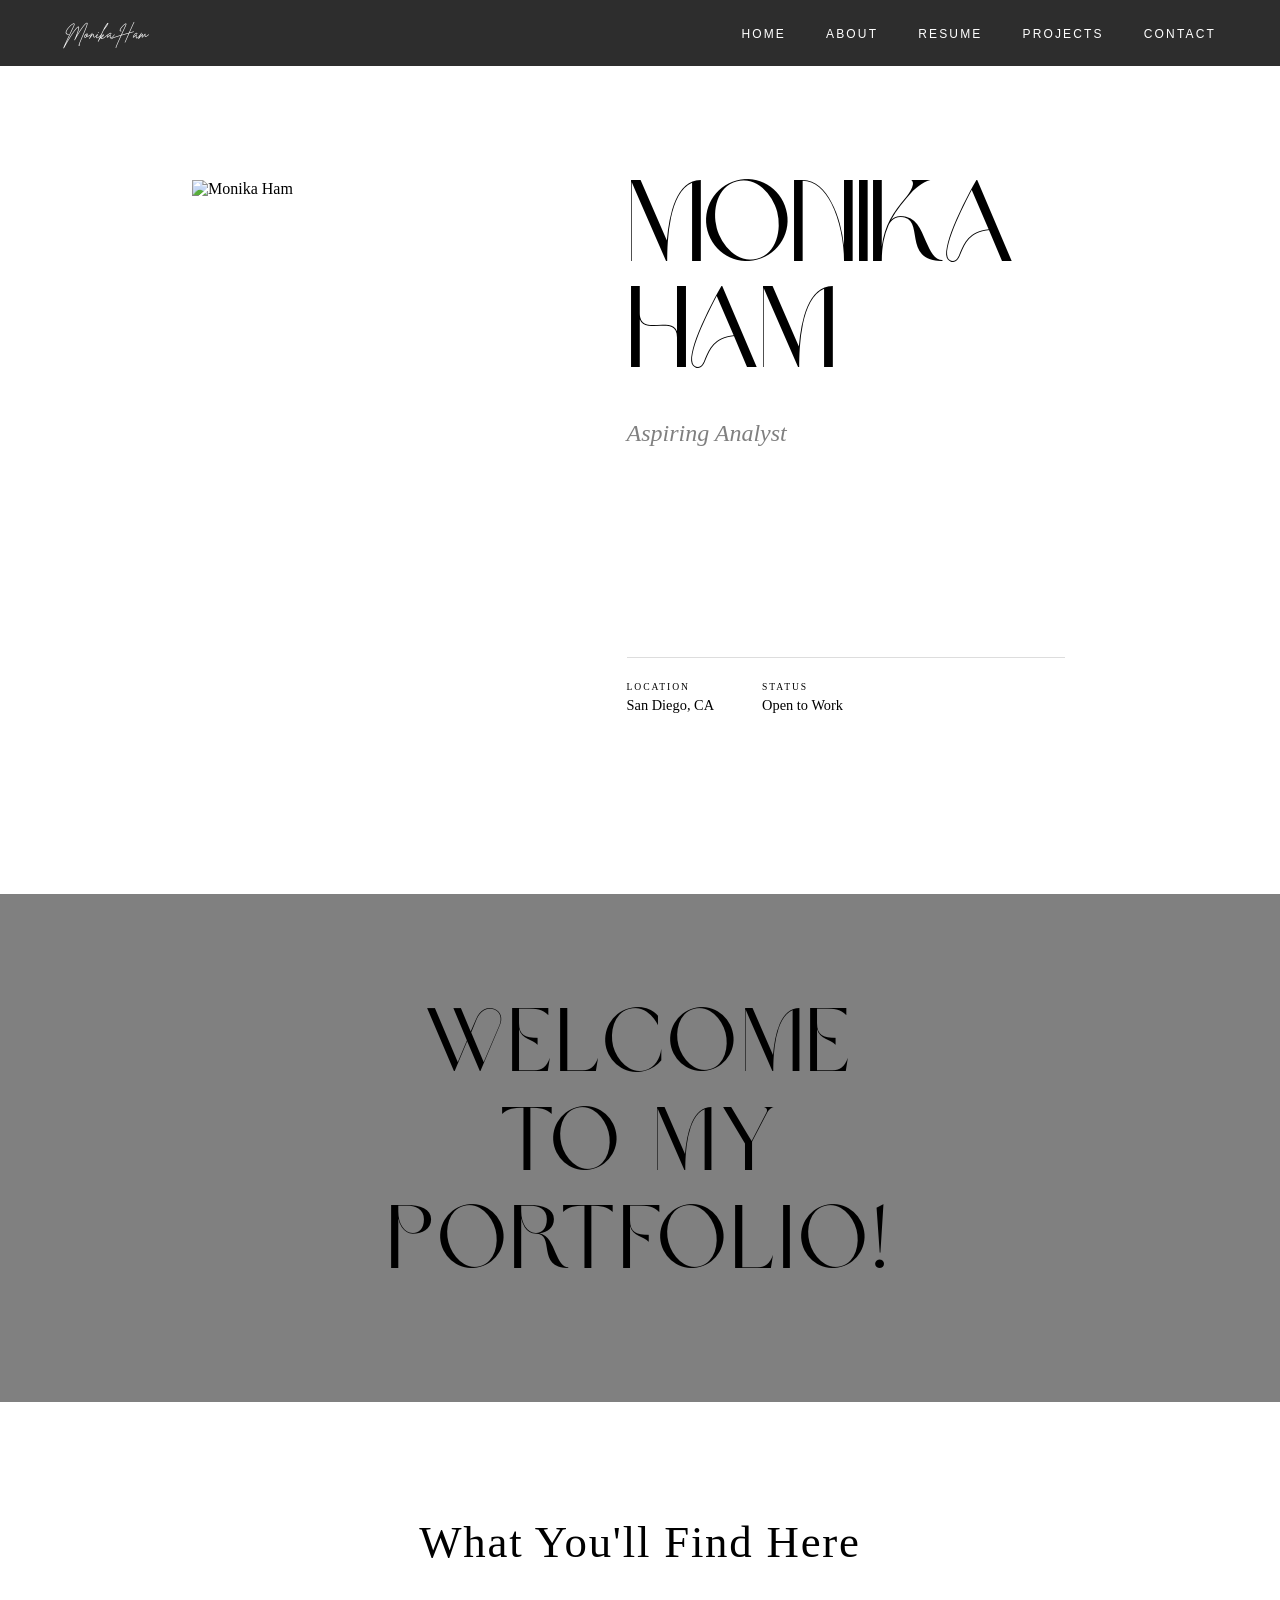
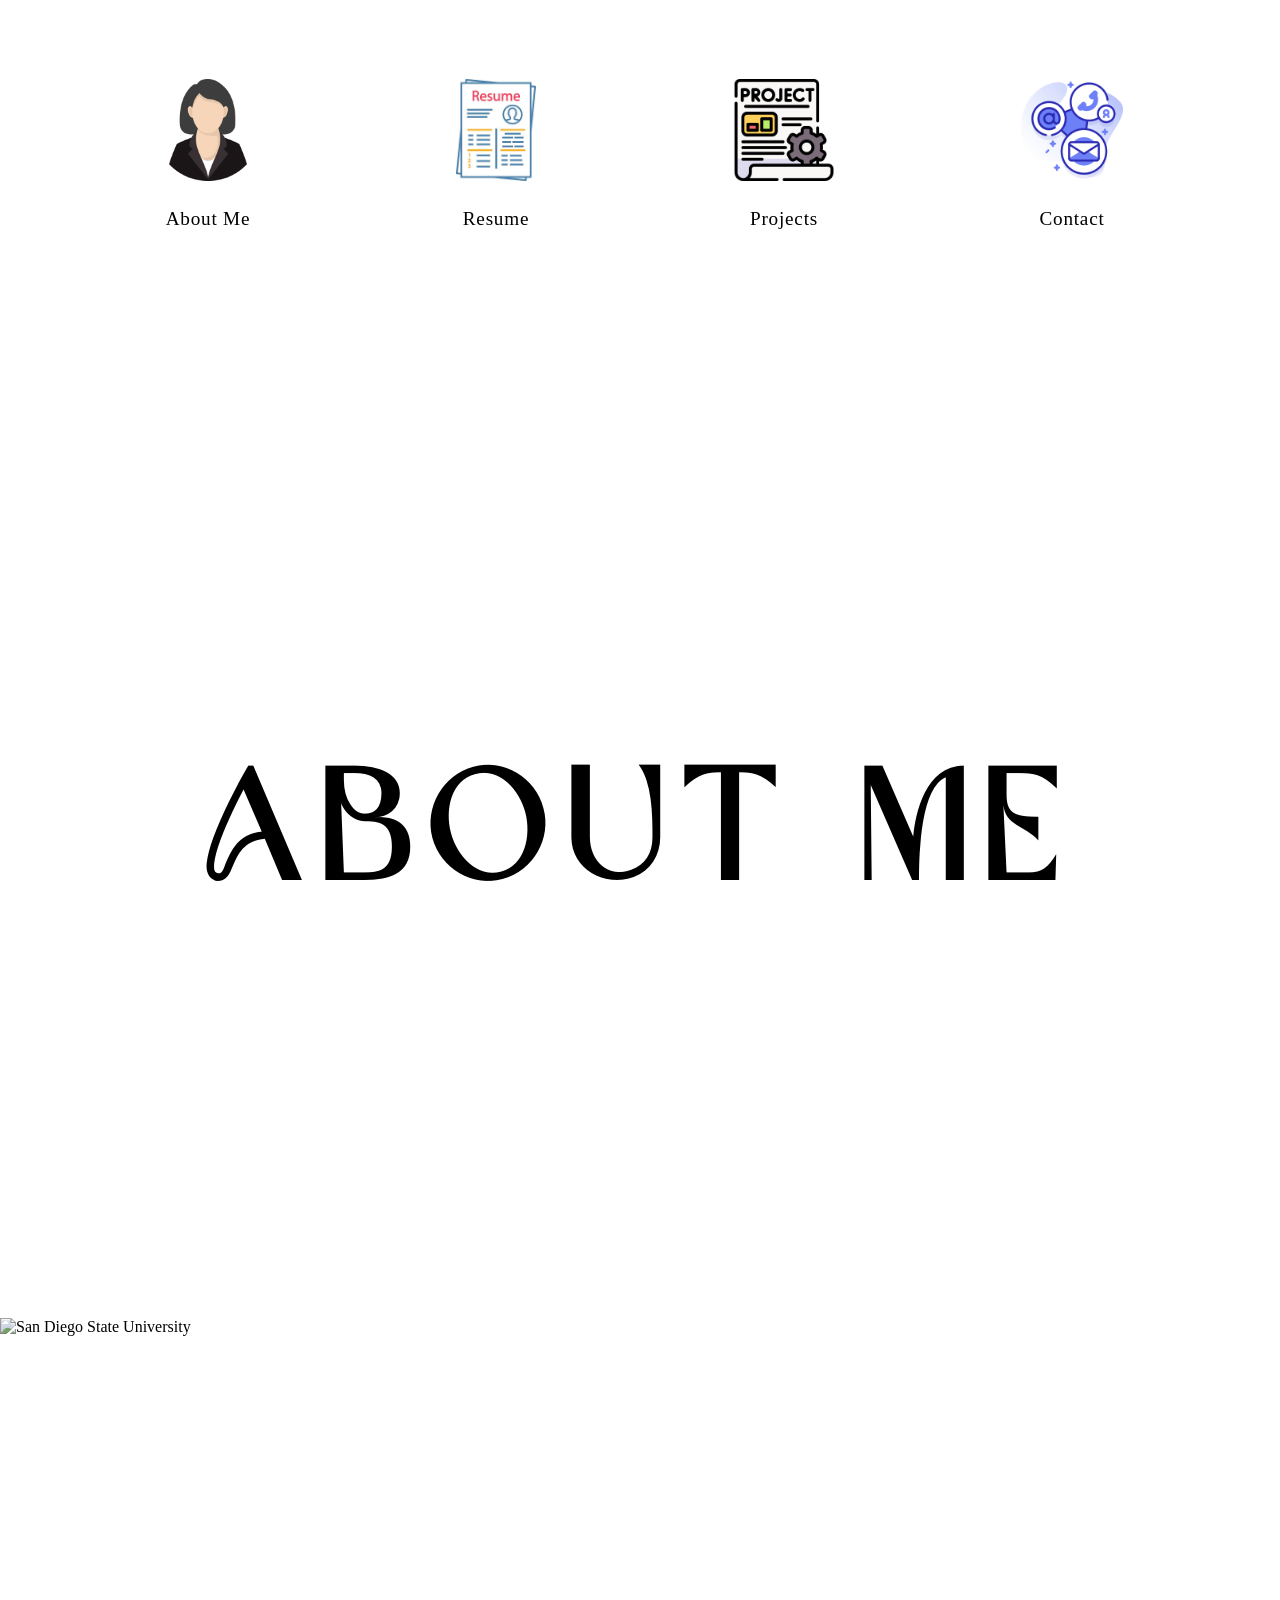
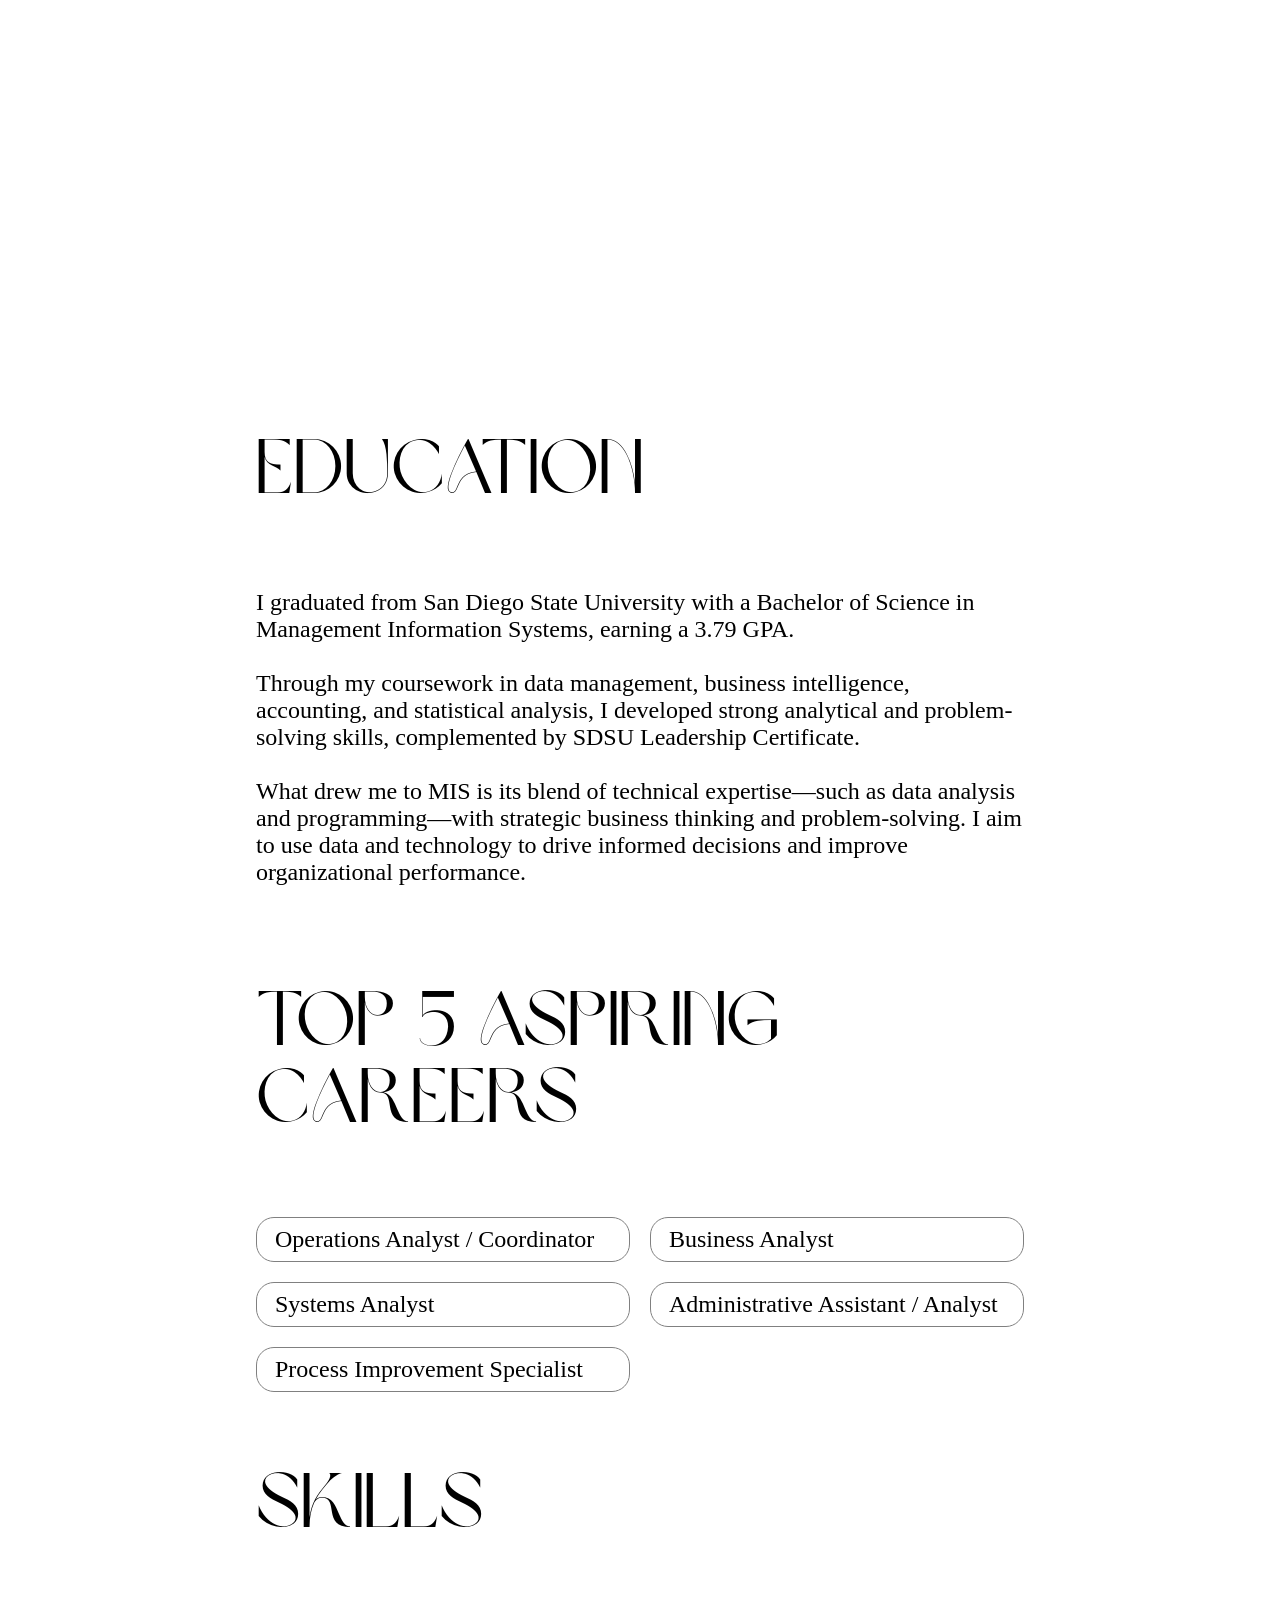
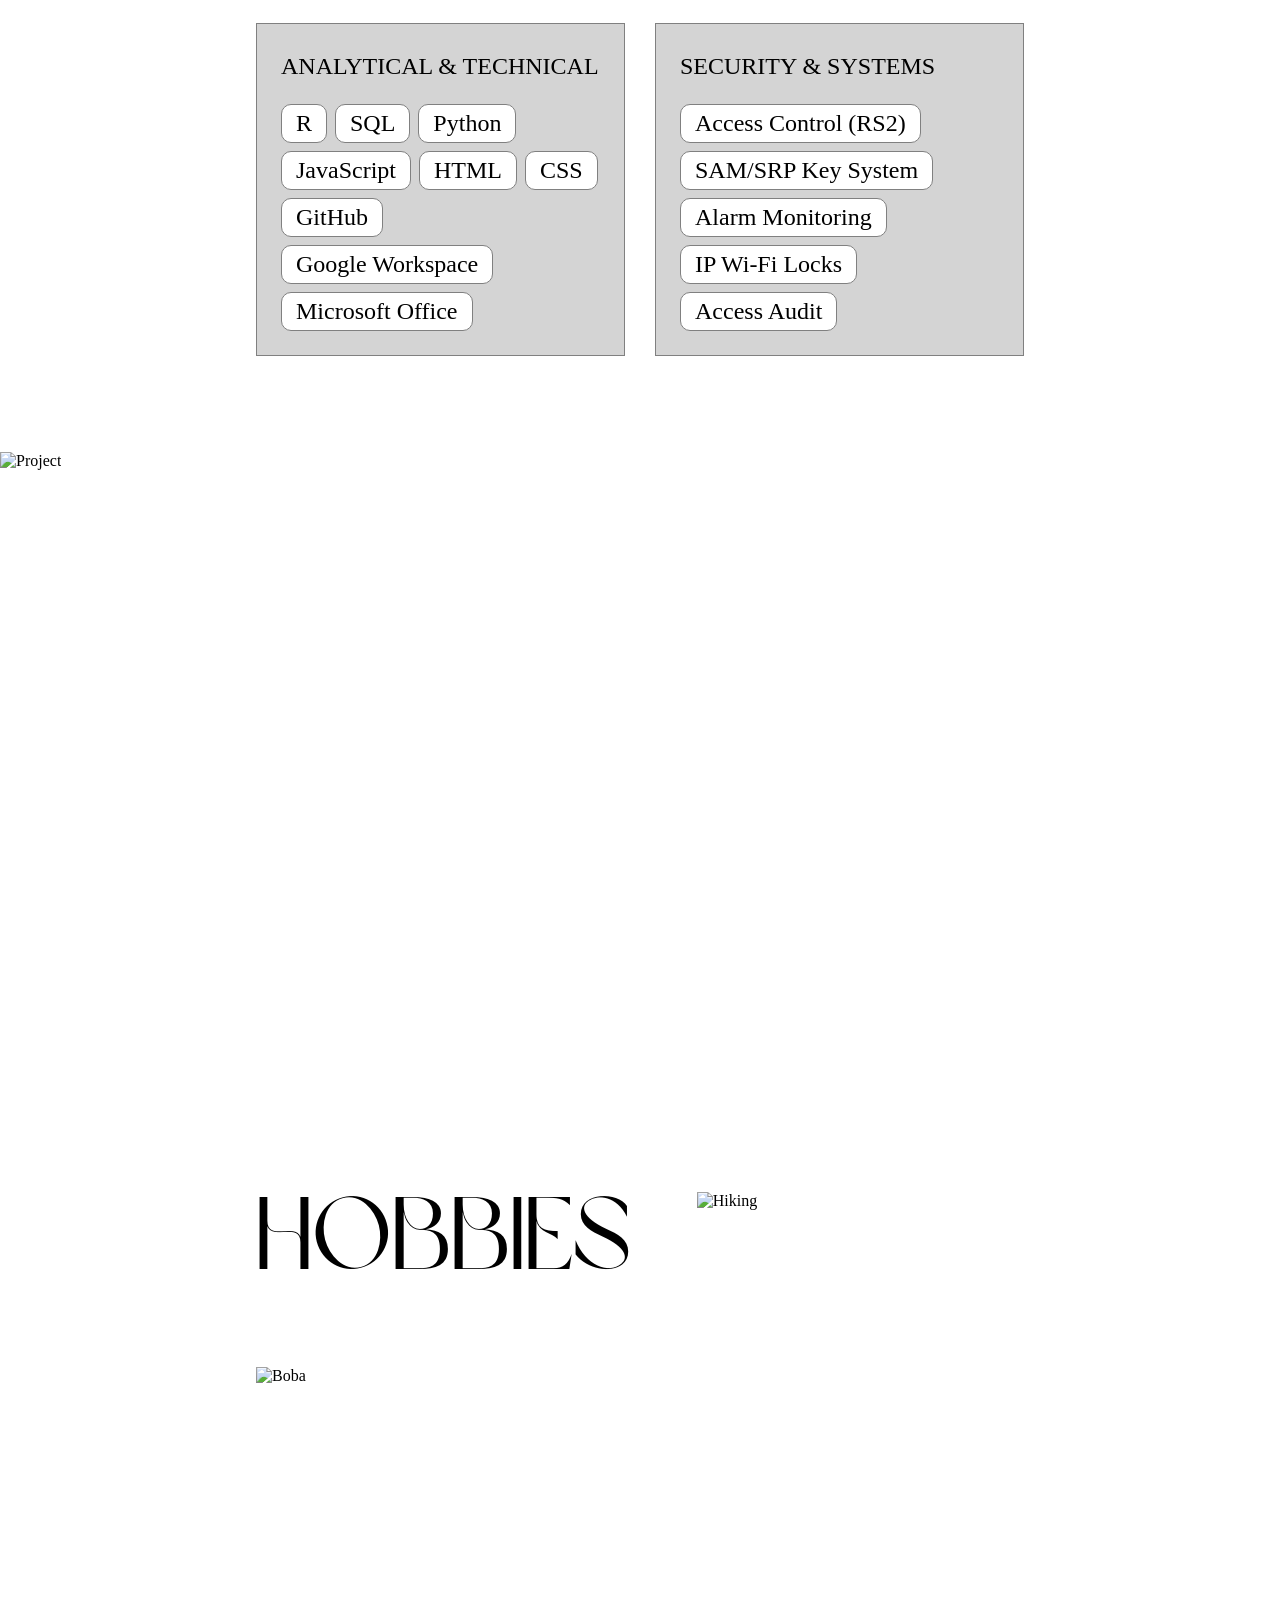
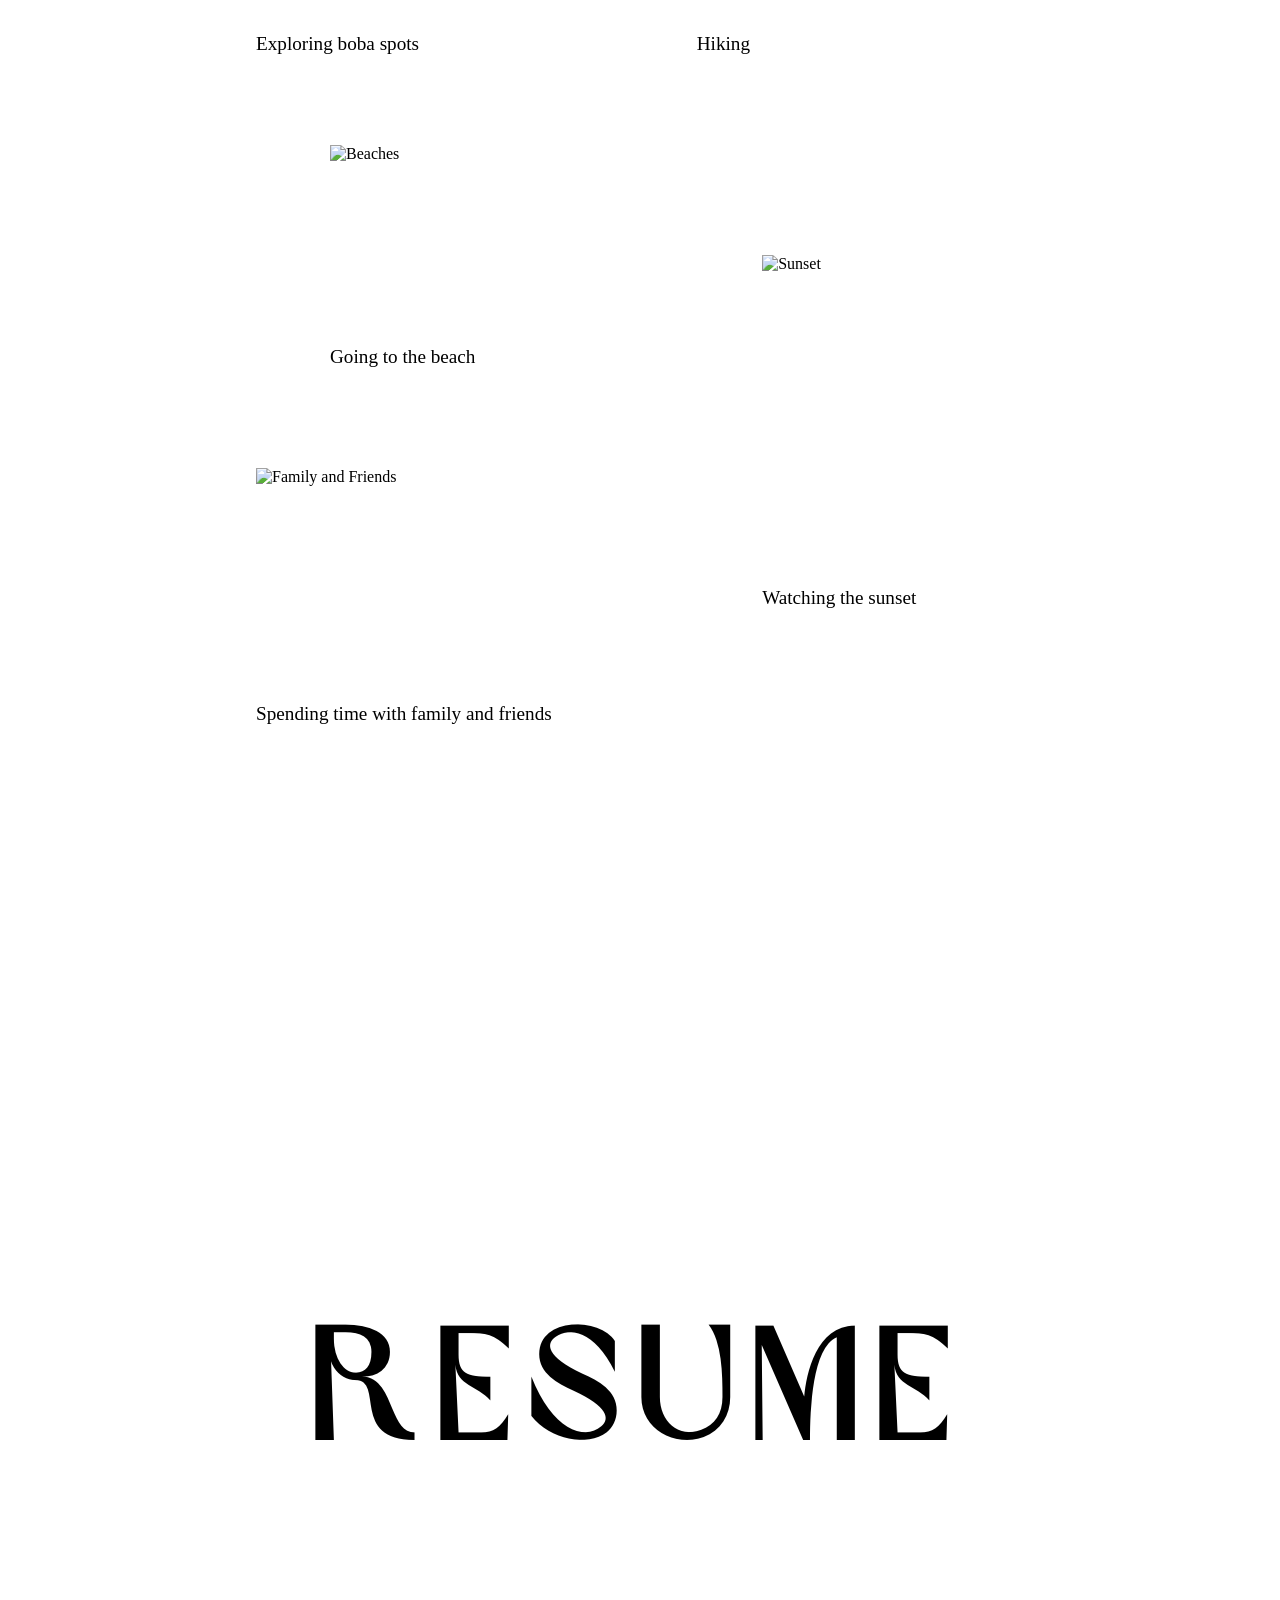
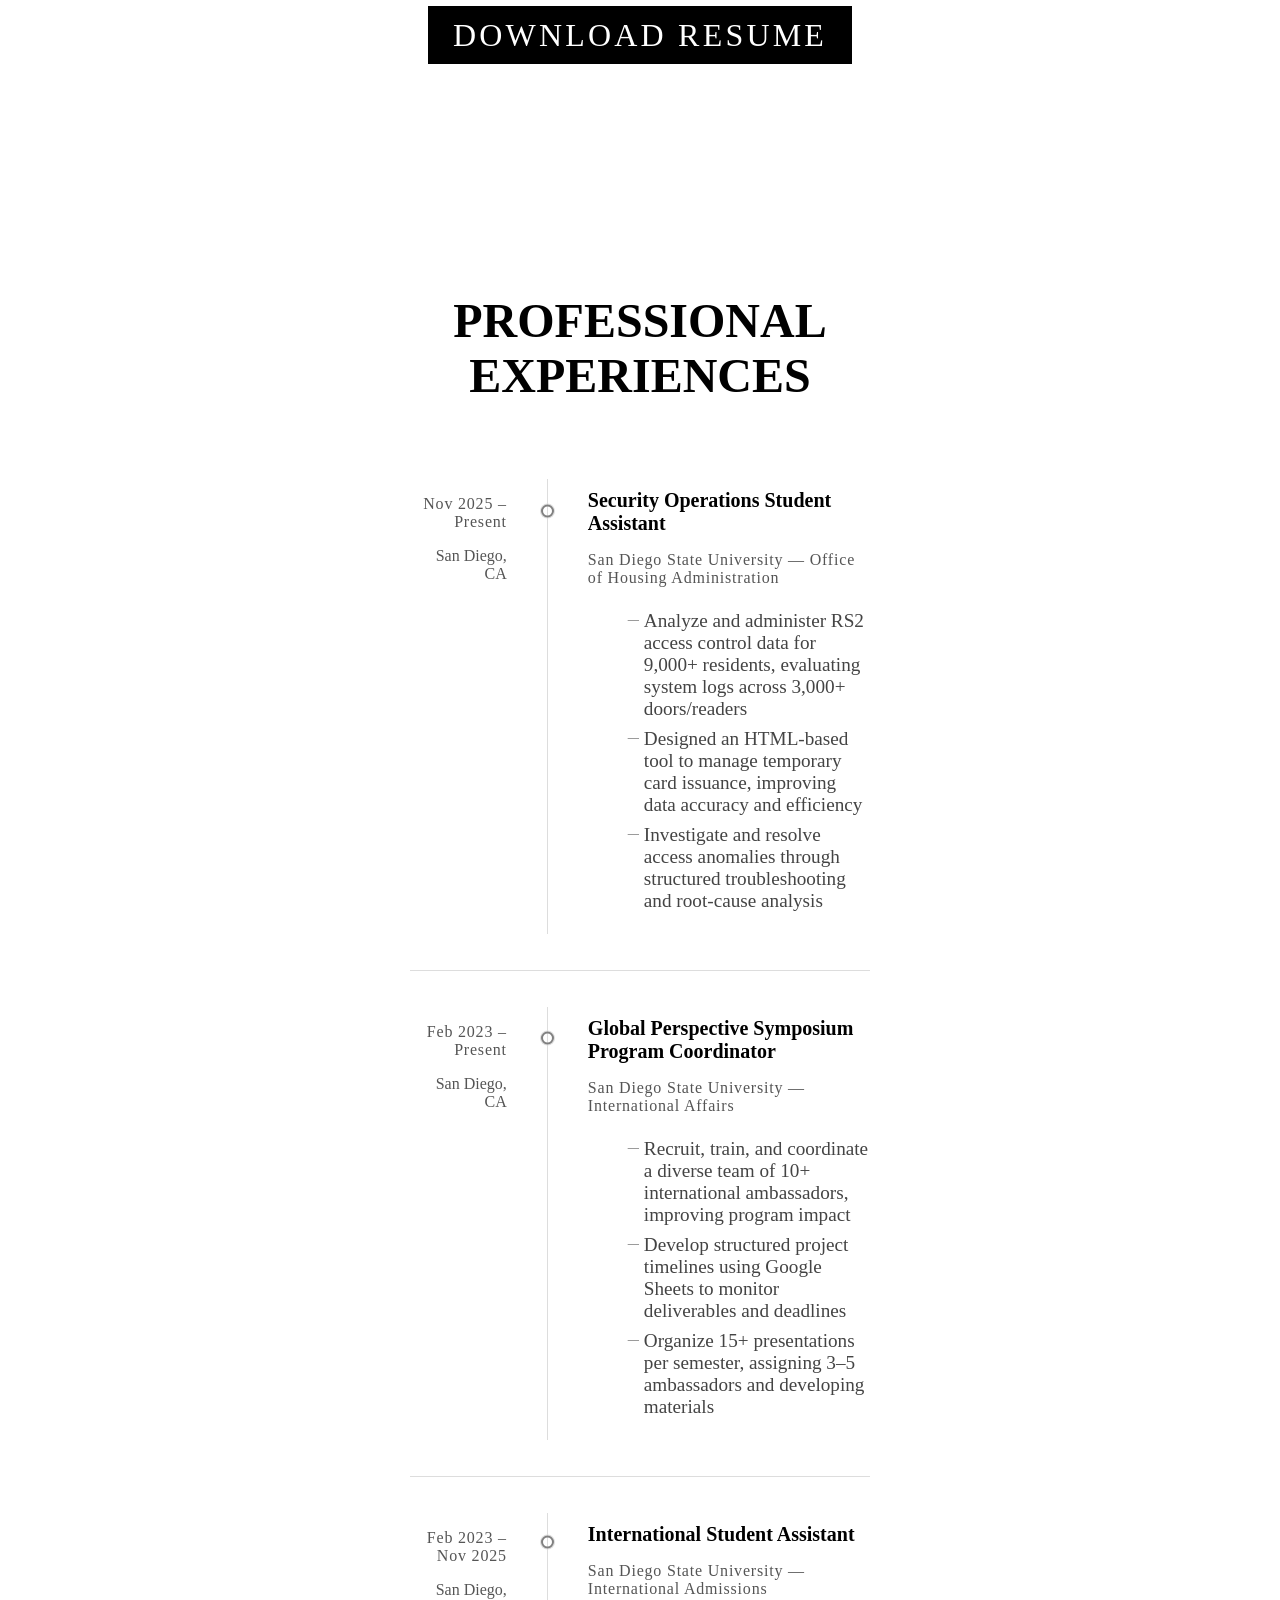
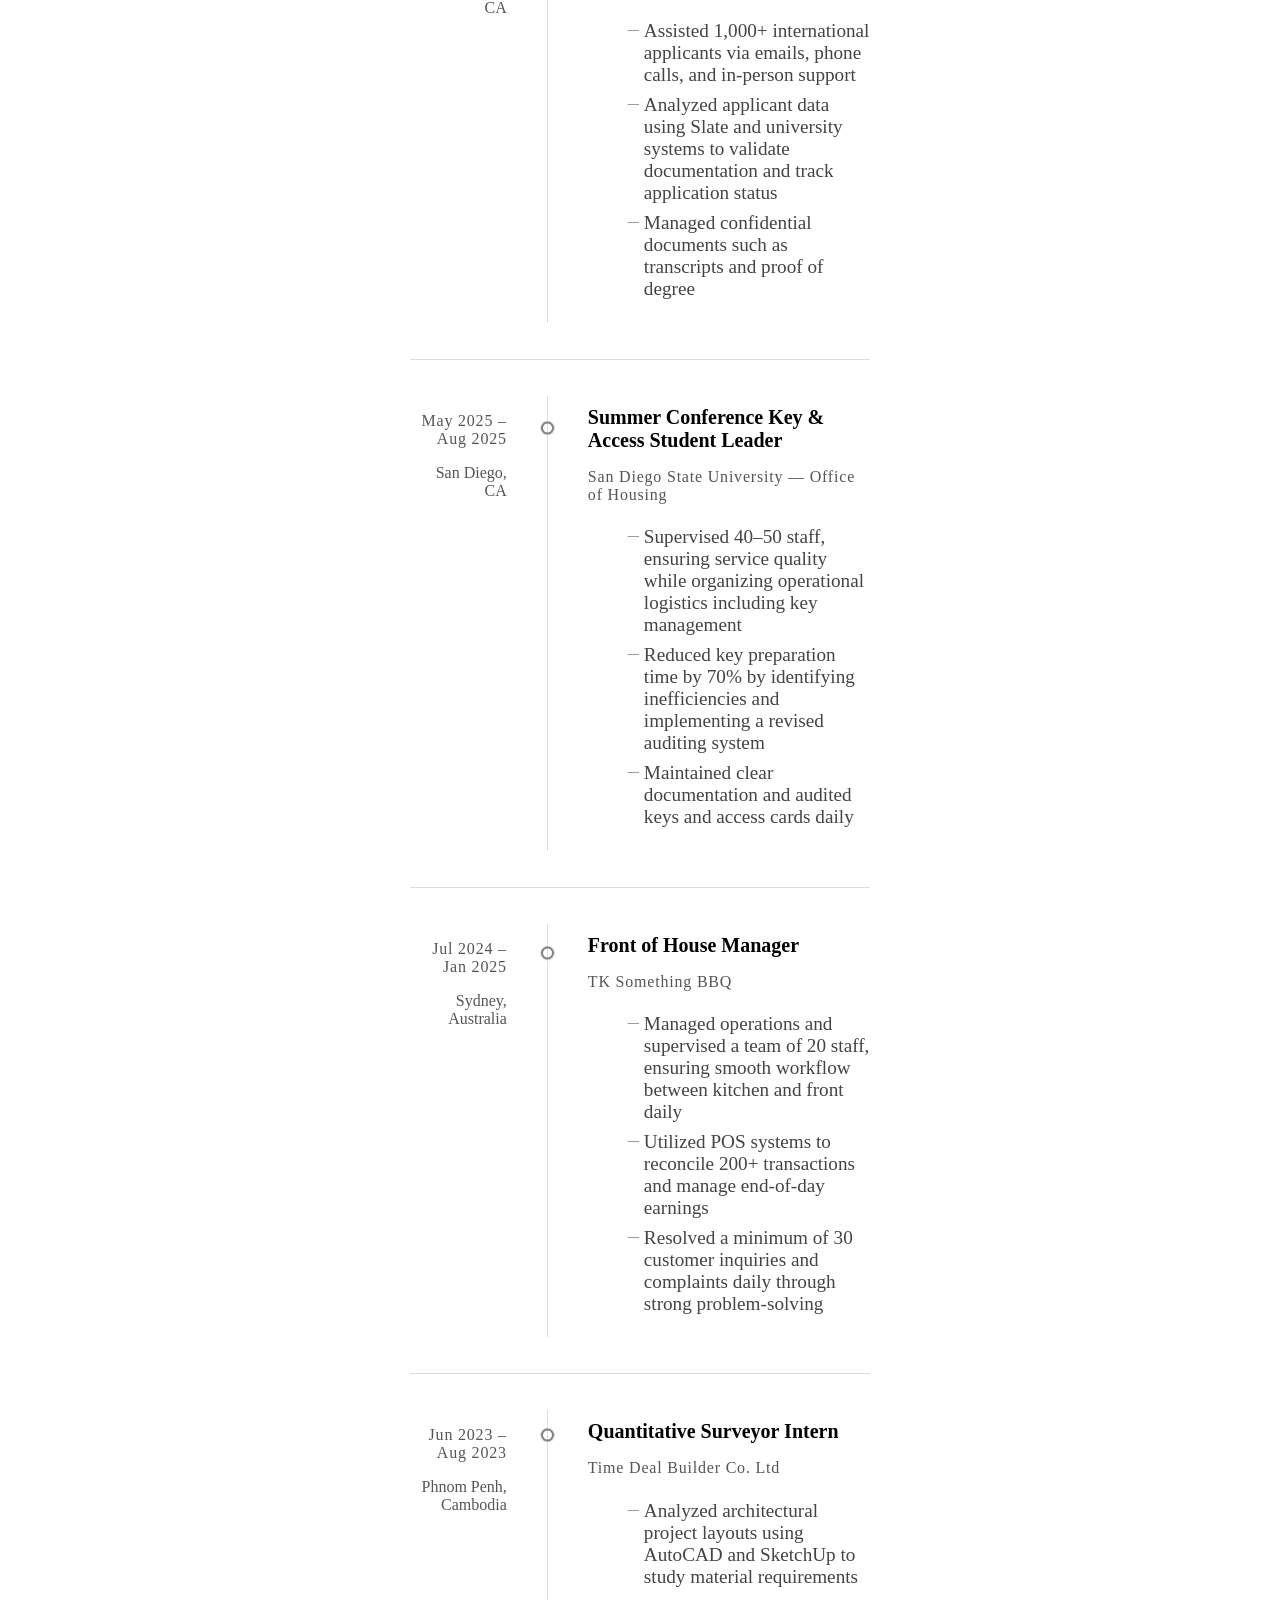
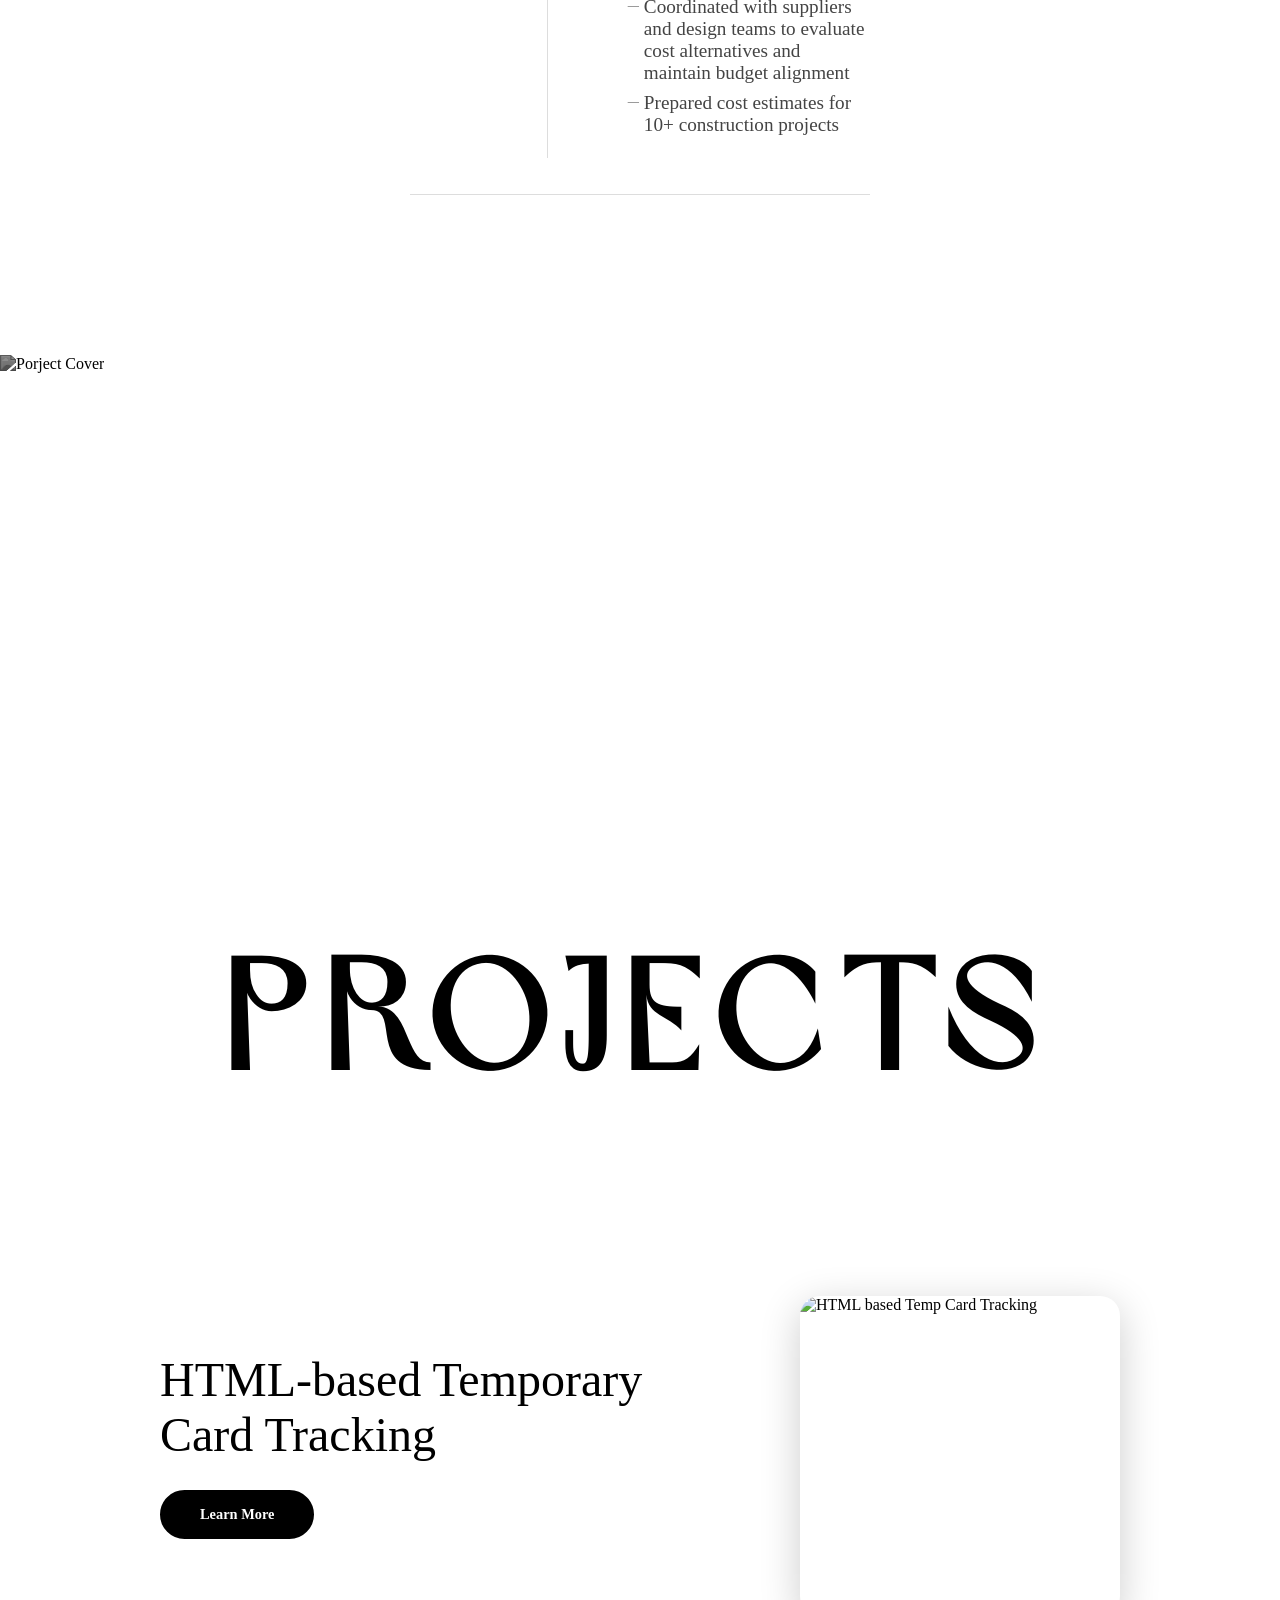
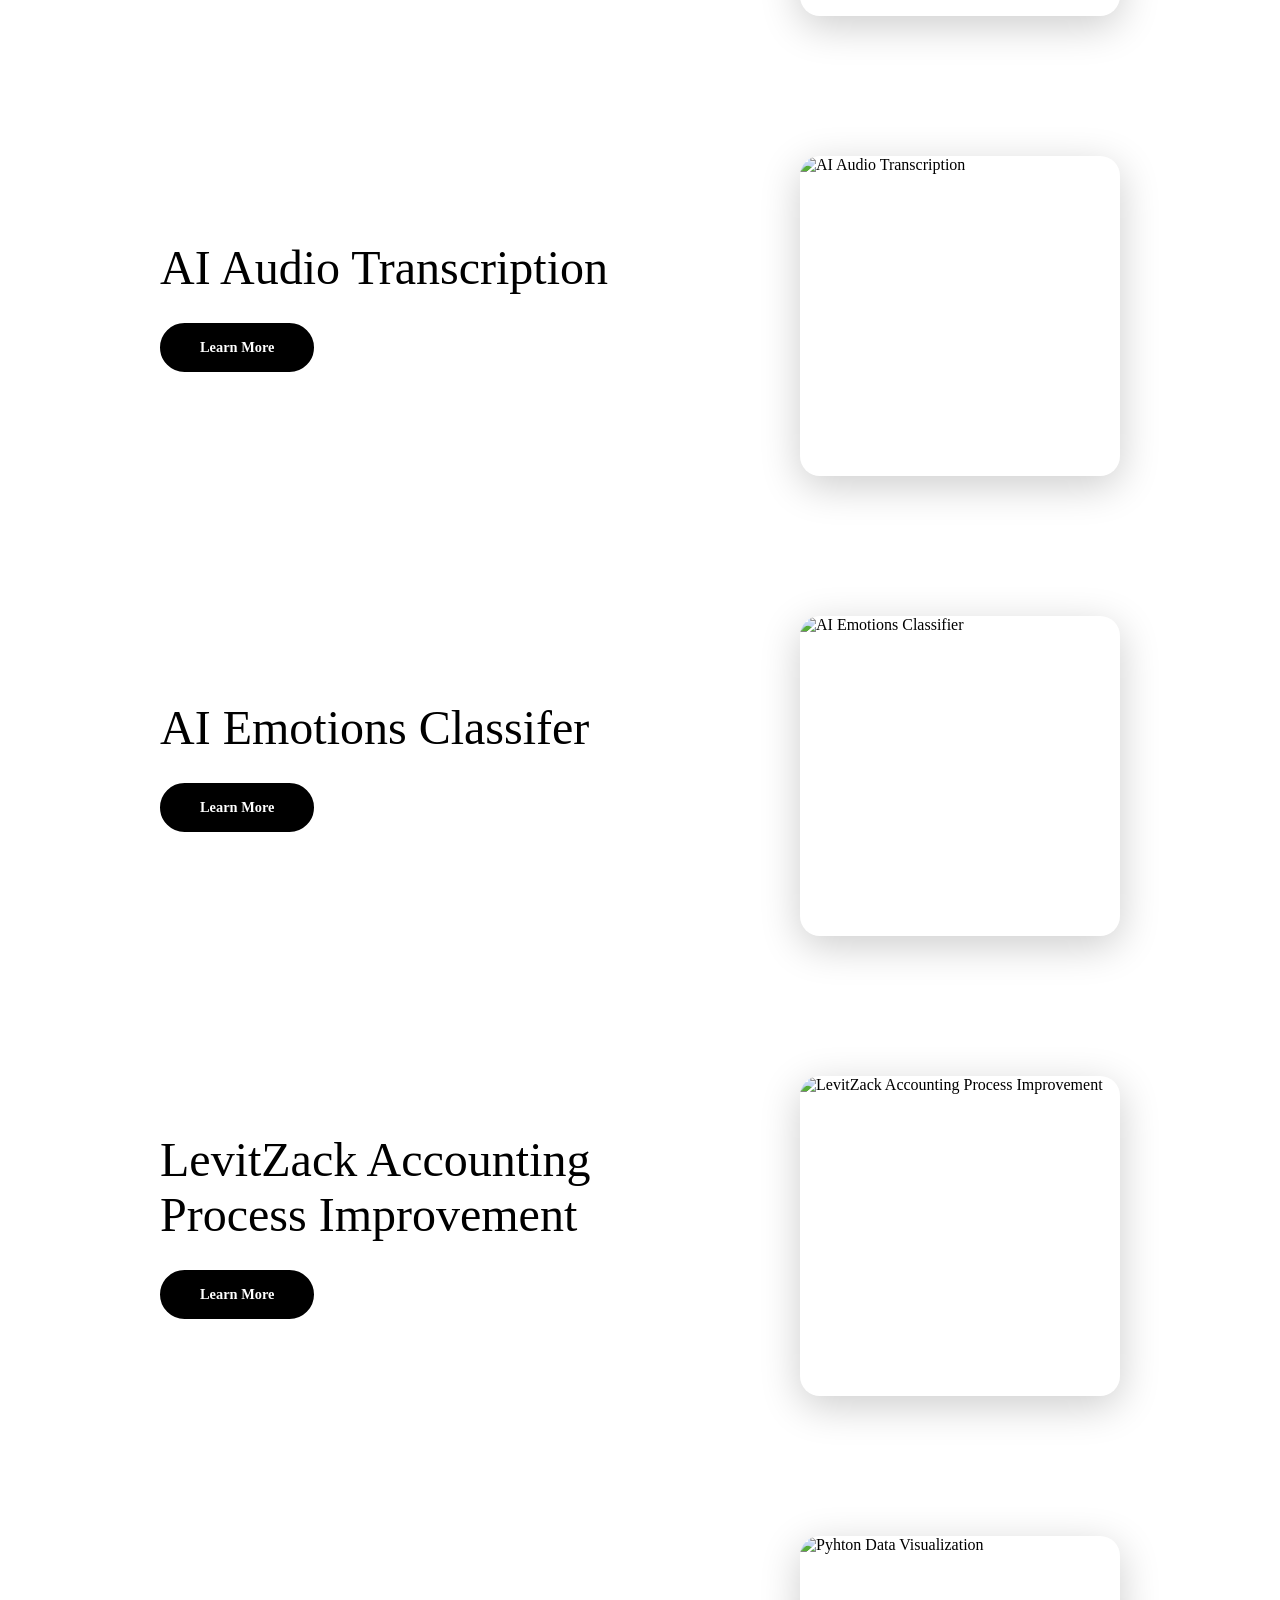
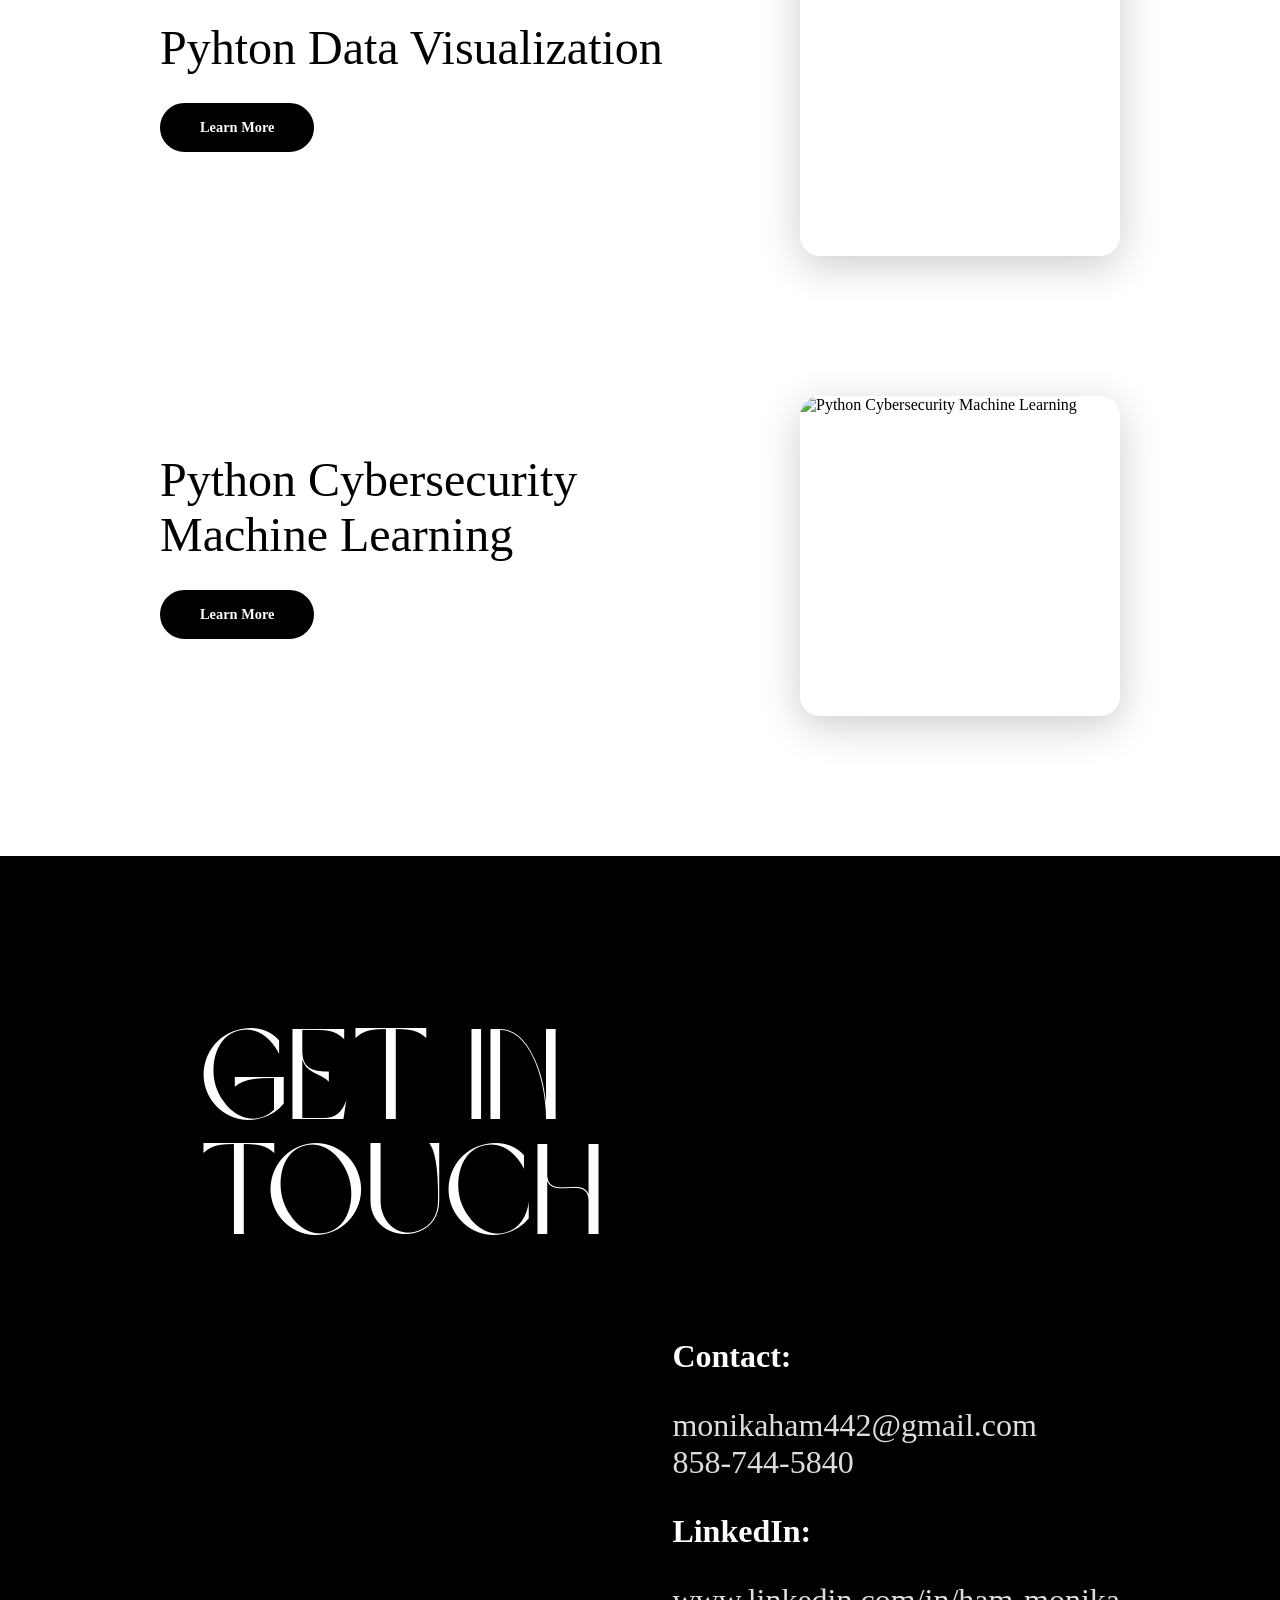
==== index.html @ e7eed5e7 "Update index.html" ====
<!DOCTYPE html>
<html>
  <head>
    <link href="style.css" rel="stylesheet">
    <meta charset="UTF-8">
    <meta name="viewport" content="width=device-width, initial-scale=1.0 maximum-scale=1.0, user-scalable=no">
    <title>Monika Ham — PORTFOLIO</title>
  </head>

  <body>
    <nav>
      <a href="#home" class="nav-logo">Monika Ham</a>
      <ul class="nav-links">
        <li><a href="#home">Home</a></li>
        <li><a href="#about-me">About</a></li>
        <li><a href="#resume">Resume</a></li>
        <li><a href="#project">Projects</a></li>
        <li><a href="#contact-section">Contact</a></li>
      </ul>
    </nav>

    <!-- Profile image and content -->
    <section id="home">
      <div class="hero-image-wrap"> <!-- Profile Image -->
        <img src="hero.png" alt="Monika Ham" />
      </div>

      <!-- Name and Title -->
      <div class="hero-main">
        <h1 class="hero-name">Monika<br>Ham</h1>
        <p class="hero-title">Aspiring Analyst</p>
      </div>

      <!-- Location and Work Status -->
      <div class="hero-meta-wrap">
        <div class="hero-meta">
          <div class="hero-meta-item">
            <label>Location</label>
            <span>San Diego, CA</span>
          </div>
          <div class="hero-meta-item">
            <label>Status</label>
            <span><span class="status-dot"></span>Open to Work</span>
          </div>
        </div>
      </div>
    </section>

    <!-- Welcome Band -->
    <div class="welcome-band fade-in">
      <h2>WELCOME<br>TO MY<br>PORTFOLIO!</h2>
    </div>

    <!-- What you'll find here - section -->
    <div class="find-section fade-in">
      <h2>What You'll Find Here</h2>

      <div class="find-grid">
        <!-- Aout Me find-card -->
        <a href="about.html" class="find-card fade-in">
          <div class="icon">
            <img src="aboutme.png" alt="About Me Icon" />
          </div>
          <h3>About Me</h3>
        </a>

        <!-- Resume find-card -->
        <a href="resume.html" class="find-card fade-in">
          <div class="icon">
            <img src="resumeicon.png" alt="Resume Icon" />
          </div>
          <h3>Resume</h3>
        </a>

        <!-- Projects find-card -->
        <a href="project.html" class="find-card fade-in">
          <div class="icon">
            <img src="projecticon.png" alt="Project Icon" />
          </div>
          <h3>Projects</h3>
        </a>

        <!-- Contact find-card -->
        <a href="contact.html" class="find-card fade-in">
          <div class="icon">
            <img src="contact.png" alt="Contact Icon" />
          </div>
          <h3>Contact</h3>
        </a>
      </div>
    </div>

    <!--ABOUT ME-->

    <!-- Title -->
    <section id="about-me">
    <div id="aboutme">
        <h2>ABOUT ME</h2>
    </div>

    <!-- SDSU Picture -->
    <div id="large-pic">
        <img src="/resources/sdsu.png" alt="San Diego State University" class="fade-in" style="filter: grayscale(50%);" />
    </div>

    <!-- Content -->
    <section id="about-content">
        <div class="fade-in" id="education">
            <h3>EDUCATION</h3>
            <p>I graduated from San Diego State University with a Bachelor of Science in Management Information Systems, earning a 3.79 GPA. <Br>
                <Br>
                Through my coursework in data management, business intelligence, accounting, and statistical analysis, I developed strong analytical and problem-solving skills, complemented by SDSU Leadership Certificate. <Br>
                <Br>
                What drew me to MIS is its blend of technical expertise—such as data analysis and programming—with strategic business thinking and problem-solving. I aim to use data and technology to drive informed decisions and improve organizational performance.</p>
        </div>

        <div class="fade-in" id="careers fade-in">
            <h3>TOP 5 ASPIRING CAREERS</h3>
            <div class="career-tags">
                <span class="career-tag">Operations Analyst / Coordinator</span>
                <span class="career-tag">Business Analyst</span>
                <span class="career-tag">Systems Analyst</span>
                <span class="career-tag">Administrative Assistant / Analyst</span>
                <span class="career-tag">Process Improvement Specialist</span>
            </div>
        </div>

        <div class="skills-block fade-in">
          <h3>SKILLS</h3>
          <div class="skills-container">
            <div class="skills-group">
                <p class="skills-group-label">Analytical &amp; Technical</p>
                <div class="skill-pills">
                    <span class="skill-pill">R</span>
                    <span class="skill-pill">SQL</span>
                    <span class="skill-pill">Python</span>
                    <span class="skill-pill">JavaScript</span>
                    <span class="skill-pill">HTML</span>
                    <span class="skill-pill">CSS</span>
                    <span class="skill-pill">GitHub</span>
                    <span class="skill-pill">Google Workspace</span>
                    <span class="skill-pill">Microsoft Office</span>
                </div>
            </div>
            <div class="skills-group">
                <p class="skills-group-label">Security &amp; Systems</p>
                <div class="skill-pills">
                    <span class="skill-pill">Access Control (RS2)</span>
                    <span class="skill-pill">SAM/SRP Key System</span>
                    <span class="skill-pill">Alarm Monitoring</span>
                    <span class="skill-pill">IP Wi-Fi Locks</span>
                    <span class="skill-pill">Access Audit</span>
                </div>
            </div>
          </div>
        </div>
    </section>

    <!-- Second picture in the about me page -->
    <div id="large-pic" class="fade-in">
            <img src="/resources/bigproject.png" alt="Project" />
    </div>

    <!-- Hobbies -->
    <section class="hobbies-section">

        <div class="hobbies-grid">
            <h3 class="hobbies-title fade-in">HOBBIES</h3>

            <!-- Images and descripton -->
            <div class="hobby-card hiking fade-in">
            <img src="/resources/hiking.jpg" alt="Hiking">
            <p>Hiking</p>
            </div>

            <div class="hobby-card boba fade-in">
            <img src="/resources/boba.jpg" alt="Boba">
            <p>Exploring boba spots</p>
            </div>

            <div class="hobby-card beach fade-in">
            <img src="/resources/beach.jpg" alt="Beaches">
            <p>Going to the beach</p>
            </div>

            <div class="hobby-card sunset fade-in ">
            <img src="/resources/sunset.jpg" alt="Sunset">
            <p>Watching the sunset</p>
            </div>

            <div class="hobby-card family fade-in">
            <img src="/resources/family.jpg" alt="Family and Friends">
            <p>Spending time with family and friends</p>
            </div>
        </div>
    </section>
    </section>

    <!-- RESUME -->
    <!-- Resume title -->
    <section id="resume">
    <div id="resume-title">
        <h2>RESUME</h2>
        <a href="/resources/Resume Official.pdf" download class="resume-btn">Download Resume</a> <!-- Download Resume-->
    </div>


    <section id="resume">
        <h2 class="section-title fade-in">PROFESSIONAL EXPERIENCES</h2>
        <div class="timeline">
            <!-- First Experience -->
            <div class="timeline-item fade-in">
                <div class="timeline-meta"> <!--Duration and Location-->
                    <p class="timeline-duration">Nov 2025 – Present</p>
                    <p class="timeline-location">San Diego, CA</p>
                </div>

                <div class="timeline-content"> <!-- Role, Organization, and expereinces -->
                    <h3>Security Operations Student Assistant</h3>
                    <p class="org">San Diego State University — Office of Housing Administration</p>
                    <ul>
                        <li>Analyze and administer RS2 access control data for 9,000+ residents, evaluating system logs across 3,000+ doors/readers</li>
                        <li>Designed an HTML-based tool to manage temporary card issuance, improving data accuracy and efficiency</li>
                        <li>Investigate and resolve access anomalies through structured troubleshooting and root-cause analysis</li>
                    </ul>
                </div>
            </div>

            <!-- Second Expereince -->
            <div class="timeline-item fade-in">
                <div class="timeline-meta">
                    <p class="timeline-duration">Feb 2023 – Present</p>
                    <p class="timeline-location">San Diego, CA</p>
                </div>

                <div class="timeline-content">
                    <h3>Global Perspective Symposium Program Coordinator</h3>
                    <p class="org">San Diego State University — International Affairs</p>
                    <ul>
                        <li>Recruit, train, and coordinate a diverse team of 10+ international ambassadors, improving program impact</li>
                        <li>Develop structured project timelines using Google Sheets to monitor deliverables and deadlines</li>
                        <li>Organize 15+ presentations per semester, assigning 3–5 ambassadors and developing materials</li>
                    </ul>
                </div>
            </div>

            <!-- Third Experience -->
            <div class="timeline-item fade-in">
                <div class="timeline-meta">
                    <p class="timeline-duration">Feb 2023 – Nov 2025</p>
                    <p class="timeline-location">San Diego, CA</p>
                </div>

                <div class="timeline-content">
                    <h3>International Student Assistant</h3>
                    <p class="org">San Diego State University — International Admissions</p>
                    <ul>
                        <li>Assisted 1,000+ international applicants via emails, phone calls, and in-person support</li>
                        <li>Analyzed applicant data using Slate and university systems to validate documentation and track application status</li>
                        <li>Managed confidential documents such as transcripts and proof of degree</li>
                    </ul>
                </div>
            </div>

            <!-- Forth Experience -->
            <div class="timeline-item fade-in">
                <div class="timeline-meta">
                    <p class="timeline-duration">May 2025 – Aug 2025</p>
                    <p class="timeline-location">San Diego, CA</p>
                </div>

                <div class="timeline-content">
                    <h3>Summer Conference Key &amp; Access Student Leader</h3>
                    <p class="org">San Diego State University — Office of Housing</p>
                    <ul>
                        <li>Supervised 40–50 staff, ensuring service quality while organizing operational logistics including key management</li>
                        <li>Reduced key preparation time by 70% by identifying inefficiencies and implementing a revised auditing system</li>
                        <li>Maintained clear documentation and audited keys and access cards daily</li>
                    </ul>
                </div>
            </div>

            <!-- Fifth Experience -->
            <div class="timeline-item fade-in">
                <div class="timeline-meta">
                    <p class="timeline-duration">Jul 2024 – Jan 2025</p>
                    <p class="timeline-location">Sydney, Australia</p>
                </div>
                <div class="timeline-content">
                    <h3>Front of House Manager</h3>
                    <p class="org">TK Something BBQ</p>
                    <ul>
                        <li>Managed operations and supervised a team of 20 staff, ensuring smooth workflow between kitchen and front daily</li>
                        <li>Utilized POS systems to reconcile 200+ transactions and manage end-of-day earnings</li>
                        <li>Resolved a minimum of 30 customer inquiries and complaints daily through strong problem-solving</li>
                    </ul>
                </div>
            </div>

            <!-- Sixth Experience -->
            <div class="timeline-item fade-in">
                <div class="timeline-meta">
                    <p class="timeline-duration">Jun 2023 – Aug 2023</p>
                    <p class="timeline-location">Phnom Penh, Cambodia</p>
                </div>
                    <div class="timeline-content">
                    <h3>Quantitative Surveyor Intern</h3>
                    <p class="org">Time Deal Builder Co. Ltd</p>
                    <ul>
                        <li>Analyzed architectural project layouts using AutoCAD and SketchUp to study material requirements</li>
                        <li>Coordinated with suppliers and design teams to evaluate cost alternatives and maintain budget alignment</li>
                        <li>Prepared cost estimates for 10+ construction projects</li>
                    </ul>
                </div>
            </div>

        </div>
    </section>
    </section>

    <!--PROJECTS-->

    <!-- Project Image -->
    <section id="project">
    <div class="projectmain">
        <img src="/resources/projectcover.png" alt="Porject Cover" />
    </div>

    <!-- Project Title -->
    <div class="project-title">
        <h2>Projects</h2>
    </div>

    <!-- First Project -->
    <section class="projects fade-in">
        <div class="project-card">
            <div class="project-info">
                <h2>HTML-based Temporary Card Tracking</h2>
                <a href="#" class="project-learn-btn"
                    data-title="HTML-based Temporary Card Tracking"
                    data-desc='<b>Problem:</b> A key challenge for the security operations team is having to manually audit temporary cards across more than 10 residential buildings twice each month. This process is repetitive, time-consuming, and takes staff away from other important responsibilities.
                    <br><br><b>Project:</b> This project developed an HTML-based temporary card tracking form, supported by CSS and JavaScript, to help record information whenever  a front-desk staff issues a temporary card to a resident, or temporary card is returned by a resident. The form also includes validation features that require correct student ID and temporary card number entries, helping ensure the accuracy and reliability of the records.
                    <br><br><b>Solution:</b> By automatizing the tracking process, the form significantly reduced the need for frequent manual audits, cutting them from twice a month to once every two months. This improvement increased efficiency, reduced administrative workload, and allowed the security operations team to focus more on higher-priority tasks.'>
                    Learn More
                </a>
            </div>

            <div class="project-img">
                <img src="/resources/html.png" alt="HTML based Temp Card Tracking" />
            </div>
        </div>
    </section>

    <!-- Second Project -->
    <section class="projects fade-in">
        <div class="project-card">
            <div class="project-info">
                <h2>AI Audio Transcription</h2>
                <a href="#" class="project-learn-btn" 
                    data-title="AI Audio Transcription"
                    data-desc='<b>Problem:</b> Most audio transcription technology show inefficiency and inaccuracy of converting spoken language into written text, especially in situations that require speed and convenience such as driving, customer service, or real-time communication. 
                    <br><br><b>Project:</b> This project explores how AI can address this issue by using OpenAI’s Whisper model to transcribe human speech into text. The process involved recording a one-minute audio in a quiet environment and using a Python script with the Whisper medium model to generate a transcript. 
                    <br><br><b>Solution:</b> The results showed a high accuracy rate of around 95%, with only minor errors caused by pronunciation, accent, or punctuation. This demonstrates that AI audio transcription can effectively solve the problem by providing fast, reliable, and scalable speech-to-text conversion, making it suitable for real-world applications, although minor human review may still be needed in contexts requiring perfect grammar.'>
                    Learn More
                </a>
            </div>

            <div class="project-img">
                <img src="/resources/audio.png" alt="AI Audio Transcription" />
            </div>
        </div>
    </section>

    <!-- Third Project -->
    <section class="projects fade-in">
        <div class="project-card">
            <div class="project-info">
                <h2>AI Emotions Classifer</h2>
                <a href="#" class="project-learn-btn"
                    data-title="AI Emotions Classifier"
                    data-desc='<b>Problem:</b> A key problem in emotional classifier devices/softwares is the difficulty of accurately interpreting human emotions from speech, as emotions are complex, context-dependent, and often ambiguous. 
                    <br><br><b>Project:</b> This project investigates whether AI can solve this challenge by using an emotion classification model (Wav2Vec2) to analyze vocal tone and predict emotions. The project involved recording audio samples with different emotional tones, processing them using Python and machine learning libraries, and testing the model’s predictions.
                    <br><br><b>Solution:</b> However, the results were inconsistent: the AI sometimes correctly identified emotions but often failed, especially when multiple audio samples were combined. This shows that while the technology attempts to solve the problem by analyzing patterns like pitch and tone, it lacks contextual understanding and can misinterpret emotions. Therefore, the solution is currently unreliable, and the project highlights that AI emotion classification still requires significant improvement before it can be safely applied in real-world scenarios.'>
                    Learn More
                </a>
            </div>

            <div class="project-img">
                <img src="/resources/emotion.png" alt="AI Emotions Classifier" />
            </div>
        </div>
    </section>

    <!-- Forth Project -->
    <section class="projects fade-in">
        <div class="project-card">
            <div class="project-info">
                <h2>LevitZack Accounting Process Improvement</h2>
                <a href="#" class="project-learn-btn"
                    data-title="LevitZack Accounting Process Improvement"
                    data-desc='<b>Problem:</b> A major challenge in auditing process at LevitZack is the reliance on manual processes for document organization and review, which are time-consuming, error-prone, and limit scalability. This reduces efficiency, increases operational costs, and restricts the firm’s ability to handle more clients in a fast-paced, data-driven environment.
                    <br><br><b>Project:</b> This project proposes integrating Microsoft Azure AI Document Intelligence with Azure Cloud to automate document processing and streamline audit workflows. The solution leverages AI to extract, organize, and analyze data while seamlessly integrating with existing systems, creating a more efficient and scalable auditing framework.
                    <br><br><b>Solution:</b> By automating manual tasks, the solution can reduce audit processing time by up to 50%, lower software costs by up to 80%, and deliver an estimated 131% ROI. It enhances accuracy, improves resource allocation, and enables the firm to serve more clients while maintaining strong security and data privacy. Overall, the integration provides a competitive advantage and supports long-term growth through increased efficiency and scalability.'>
                    Learn More
                </a>
            </div>

            <div class="project-img">
                <img src="/resources/levitzack.png" alt="LevitZack Accounting Process Improvement" />
            </div>
        </div>
    </section>

    <!-- Fifth Project -->
    <section class="projects fade-in">
        <div class="project-card">
            <div class="project-info">
                <h2>Pyhton Data Visualization</h2>
                <a href="#" class="project-learn-btn"
                    data-title="Python Data Visualization"
                    data-desc='<b>Problem:</b> A key problem with real-world datasets is that they are often unstructured, repetitive, and contain unnecessary information, making them difficult to analyze and extract meaningful insights. In this case, the Youtube Top 100 Songs in 2025 dataset included redundant columns and inconsistent formatting, which made it overwhelming to interpret and visualize effectively.
                    <br><br><b>Project:</b> This project focuses on cleaning and transforming the dataset into a more structured and usable format. The process involved exploring the dataset, checking for missing values, ensuring correct data types for numerical and categorical variables, and removing redundant columns such as fulltitle, description, tags, thumbnail, and channel_url. After cleaning, various data visualization techniques were applied, including bar charts, pie charts, box plots, tables, scatter plots, and regression plots to analyze song popularity, category distribution, channel performance, and correlations between variables.
                    <br><br><b>Solution:</b> The cleaned dataset enabled clearer analysis and meaningful insights, such as identifying the most and least popular songs, dominant artists, and relationships between view counts and other factors like channel followers and duration. Additional logic was implemented to correctly handle tied rankings when identifying top channels. Overall, the project demonstrates how data cleaning and visualization can effectively transform raw data into actionable insights, improving decision-making and understanding of trends in Youtube music performance.'>
                    Learn More
                </a>
            </div>

            <div class="project-img">
                <img src="/resources/visual.png" alt="Pyhton Data Visualization" />
            </div>
        </div>
    </section>

    <!-- Sixth Project -->
    <section class="projects fade-in">
        <div class="project-card">
            <div class="project-info">
                <h2>Python Cybersecurity Machine Learning</h2>
                <a href="#" class="project-learn-btn"
                    data-title="Python Cybersecurity Machine Learning"
                    data-desc='<b>Problem:</b> A key problem in cybersecurity is detecting potential network intrusions and malicious activities accurately, as cyber threats are complex, noisy, and often involve non-linear patterns across multiple variables. Traditional methods may struggle to identify patterns in mixed data types and large-scale network activity, leading to potential security risks.
                    <br><br><b>Project:</b> This project explores how machine learning can address this issue using the Cybersecurity Intrusion Detection Dataset from Kaggle. The dataset includes both numerical and categorical variables related to user sessions and network behavior. A RandomForest model was selected due to its robustness with noisy and non-linear data. The process involved data exploration, removing unnecessary columns like session_id, handling duplicates, splitting the data into training and testing sets, and training the model with adjusted parameters such as class weight and test size. Various visualizations, including histograms, line graphs, box plots, and feature importance charts, were used to analyze risk patterns, user behavior, and model performance.
                    <br><br><b>Solution:</b> The RandomForest model achieved an accuracy of approximately 90%, demonstrating strong predictive capability in identifying potential attacks. However, the model showed slight bias by underpredicting attack traffic, highlighting the importance of evaluating both accuracy and prediction distribution. The project demonstrates that machine learning can effectively support intrusion detection and risk analysis, but also emphasizes the need for careful model tuning and multiple evaluation metrics to ensure reliable and unbiased results in real-world cybersecurity applications.'>
                    Learn More
                </a>
            </div>

            <div class="project-img">
                <img src="/resources/cybersecurity.png" alt="Python Cybersecurity Machine Learning" />
            </div>
        </div>
    
    <!-- Project Description Pop Up after click Learn More Btn-->
    </section>
    <div class="popup-overlay" id="popup">
        <div class="popup-box">
            <button class="close-btn" id="closePopup">&times;</button>
            <h2 id="popupTitle"></h2>
            <p id="popupDesc"></p>
        </div>
    </div>
    </section>

    <!--CONTACT-->

    <section id="contact-section">
        <!-- Left text -->
        <div class="contact-title">
        GET IN<br>TOUCH
        </div>

        <!-- Right text -->
        <div class="contact-info">
          <h3>Contact:</h3>
          <p>
              <a href="mailto:monikaham442@gmail.com">monikaham442@gmail.com</a><br>
              858-744-5840
          </p>
          <h3>LinkedIn:</h3>
          <p>
              <a href="https://www.linkedin.com/in/ham-monika" target="_blank">
              www.linkedin.com/in/ham-monika
              </a>
          </p>
        </div>
    </section>
    
    <script src="script.js"></script>
  </body>
</html>
---- style.css ----
/* Add Brown Sugar and Brittany Font */
@font-face {
  font-family: 'Brown Sugar';
  src: url('Brown-Sugar-Regular.otf') format('opentype');
}

@font-face {
  font-family: 'Brittany';
  src: url('BrittanySignature.ttf') format('truetype');
}

html {
  font-size: clamp(16px, 1.2vw, 24px);
  scroll-behavior: smooth;
}

body {
  background: white;
  margin: 0;
}

/* NAVIGATION BAR */

nav {
  position: fixed;
  top: 0; left: 0; right: 0;
  z-index: 100;
  display: flex;
  align-items: center;
  justify-content: space-between;
  padding: 0.5rem clamp(1.5rem, 5vw, 4rem);
  background: rgba(0, 0, 0, 0.822);
}

.nav-logo { 
  font-family: 'Brittany', serif;
  font-style: italic;
  font-size: clamp(0.5rem, 3vw, 1rem);
  color: white;
  letter-spacing: 0.02em;
}

.nav-links {
  display: flex;
  gap: 2.5rem;
  list-style: none;
}

.nav-links a {
  text-decoration: none;
  font-family: 'Jost', sans-serif;
  font-size: clamp(0.75rem, 1vw, 0.5rem);
  letter-spacing: 0.18em;
  text-transform: uppercase;
  color: white;
  transition: color 0.3s;
}

.nav-links a:hover { color: gray; }

/* The design of the title of Resume, AboutMe, and Project pages */
#resume-title,
#aboutme,
.project-title {
  text-align: center;
  font-weight: 100;
  font-size: clamp(3rem, 8vw, 8rem);
  line-height: 1;
  letter-spacing: 0.2em;
  text-transform: uppercase;
  animation: fadeUp 0.9s ease both;
  font-family: 'Brown Sugar', sans-serif;
}

/* HOME PAGE */

#home {
  display: grid;
  grid-template-columns: 1fr 1.2fr;
  grid-template-rows: 1fr 1fr;
  column-gap: 50px;
  align-items: stretch;
  max-width: 70%;
  margin: 180px auto;
  margin-left: 50px auto;
  scroll-margin-top: 200px;
}

/* Wrap my profile image and the text */
.hero-image-wrap {
  grid-column: 1;
  grid-row: 1 / span 2;
  position: relative;
  align-self: stretch;
  opacity: 0;
  transform: translateX(-40px);
  animation: fadeLeft 1s ease forwards;
}

.hero-image-wrap::before {
  content: '';
  position: absolute;
  inset: 14px -14px -14px 14px;
  z-index: 0;
}

.hero-image-wrap img { 
  max-width: clamp(200px, 30vw, 900px);
  aspect-ratio: 3 / 4;
  height: 100%;
  object-fit: cover;
  display: block;
  position: relative;
  z-index: 1;
}

.hero-main {
  grid-column: 2;
  grid-row: 1;
  align-self: start;
  display: flex;
  flex-direction: column;
  justify-content: flex-start;
  opacity: 0;
  transform: translateX(40px);
  animation: fadeRight 1s ease 0.5s forwards;
}

.hero-meta-wrap {
  grid-column: 2;
  grid-row: 2;
  align-self: end;
  display: flex;
  flex-direction: column;
  justify-content: flex-end;
  opacity: 0;
  transform: translateY(30px);
  animation: fadeUp 1s ease 0.6s forwards;
}

.hero-name {
  font-family: 'Brown Sugar', sans-serif;
  font-size: clamp(5rem, 9vw, 9rem);
  font-weight: 300;
  line-height: 0.92;
  letter-spacing: -0.02em;
  margin: 0 0 28px 0;
}

.hero-title {
  font-family: 'Cormorant Garamond', serif;
  font-style: italic;
  font-size: 1.5rem;
  font-weight: 300;
  color: grey;
  margin: 0;
}

.hero-meta {
  position: relative;
  display: flex;
  gap: 48px;
  padding-top: 24px;
}

.hero-meta::before { /* adding line about the location and status */
  content: "";
  position: absolute;
  top: 0;
  left: 0;
  width: 95%;
  height: 1px;
  background: #ddd;
}

.hero-meta-item label {
  display: block;
  font-size: 0.6rem;
  letter-spacing: 0.2em;
  text-transform: uppercase;
  color: black;
  margin-bottom: 4px;
}

.hero-meta-item span {
  font-size: 0.9rem;
  font-weight: 400;
}

.hero-cta {
  display: inline-block;
  padding: 14px 36px;
  text-decoration: none;
  font-size: 0.7rem;
  font-weight: 500;
  letter-spacing: 0.18em;
  text-transform: uppercase;
  transition: background 1s, color 1s;
}

.hero-cta:hover {
  background: #555555;
  color: #ffffff;
}

/* Animation in Home Page */
@keyframes fadeLeft {
  from {
    opacity: 0;
    transform: translateX(-40px);
  }
  to {
    opacity: 1;
    transform: translateX(0);
  }
}

@keyframes fadeRight {
  from {
    opacity: 0;
    transform: translateX(40px);
  }
  to {
    opacity: 1;
    transform: translateX(0);
  }
}

@keyframes fadeUp {
  from {
    opacity: 0;
    transform: translateY(30px);
  }
  to {
    opacity: 1;
    transform: translateY(0);
  }
}

/* Welcome Band after the profile */
.welcome-band {
  background: gray;
  text-align: center;
  padding: 2rem 2rem;
}

.welcome-band h2 {
  font-weight: 500;
  font-size: clamp(4rem, 7vw, 7rem);
  letter-spacing: 0.05em;
  line-height: 1.1;
  font-family: 'Brown Sugar', sans-serif;
}

/* "What you'll find here" - content */
.find-section {
  padding: clamp(3rem, 6vw, 6rem) clamp(1.5rem, 6vw, 8rem);
  text-align: center;
}

.find-section h2 {
  font-family: 'Cormorant Garamond', serif;
  font-weight: 300;
  font-size: clamp(2rem, 3.5vw, 3.5rem);
  margin-bottom: clamp(2rem, 4vw, 4rem);
  letter-spacing: 0.04em;
}

.find-grid {
  display: grid;
  grid-template-columns: repeat(auto-fit, minmax(180px, 1fr));
  gap: clamp(1rem, 2vw, 2rem);
}

.find-card {
  padding: clamp(1.5rem, 3vw, 2.5rem) clamp(1rem, 2vw, 2rem);
  text-decoration: none;
  transition: transform 0.3s, box-shadow 0.3s;
  color: black;
  position: relative;
  overflow: hidden;

  display: flex;
  flex-direction: column;
  align-items: center;
  text-align: center;
}

.find-card::after {
  content: '';
  position: absolute;
  bottom: 0; left: 0; right: 0;
  height: 2px;
  transform: scaleX(0);
  transform-origin: left;
  transition: transform 0.4s ease;
}

.find-card:hover { transform: translateY(-6px); box-shadow: 0 16px 40px rgba(0,0,0,0.08); color: black;}
.find-card:hover::after { transform: scaleX(1); }

.find-card .icon {
  height: clamp(60px, 8vw, 80px);            
  display: flex;
  align-items: center;
  justify-content: center;
  margin-bottom: 1.2rem;
  margin-top: 2rem;
}

.find-card .icon img {
  max-height: clamp(3rem, 8vw, 8rem);
  max-width: 100%;
  width: auto;
}

.find-card h3 {
  font-family: 'Cormorant Garamond', serif;
  font-size: clamp(1rem, 1.5vw, 1.4rem);
  font-weight: 400;
  letter-spacing: 0.04em;
}

/* ABOUT ME  */

#aboutme {
  margin-top: 400px;
  margin-bottom: 400px;

}

#about-me{
  scroll-margin-top: 450px;
}

/* Animation for "About Me" title */
@keyframes fadeUp {
  from { opacity: 0; transform: translateY(28px); }
  to   { opacity: 1; transform: translateY(0); }
}

#large-pic {
  width: 100vw;
  height: 50vw;
  overflow: hidden;
}

#large-pic img {
  width: 100%;
  height: 100%;
  object-fit: cover;
}

/* Eduation section */
#about-content {
  display: flex;
  flex-direction: column;
  width: clamp(60%, 60%, 900px);
  margin: 0 auto; 
  text-align: left;
}

#about-content h3{
  font-weight: 100;
  font-family: 'Brown Sugar', sans-serif;
  font-size: clamp(3rem, 6vw, 6rem);
}

#about-content p{
  font-size: 1.5rem;
}

/* Careers section */
.career-tags {
  display: flex;
  flex-wrap: wrap;
  gap: 10px;
  }

.career-tags {
  display: grid;
  grid-template-columns: repeat(2, 1fr); 
  gap: 20px;
  width: 100%;
}

.career-tag {
  border: 1px solid gray;
  border-radius: 18px;
  padding: 8px 18px;
  font-size: 1.5rem;
  transition: border-color 0.2s, background 0.2s;
}

.career-tag:hover { background: rgb(141, 141, 141); }

/* Skills section */
.skills-group {
  border: 1px solid gray;
  padding: 24px;
  background: rgb(212, 212, 212);
}

.skills-container {
  display: grid;
  grid-template-columns: 1fr 1fr; /* 2 columns */
  gap: 30px;
  margin-bottom: 6rem;
}

.skills-group-label {
  font-size: 0.65rem;
  text-transform: uppercase;
  margin-top: 5px;
}

.skill-pills {
  display: flex;
  flex-wrap: wrap;
  gap: 8px;
}

.skill-pill {
  background: white;
  border: 1px solid gray;
  border-radius: 10px;   
  padding: 5px 14px;
  font-size: 1.5rem;
  font-weight: 500;
}

.skill-pill:hover {background: rgb(141, 141, 141); }

/* Hobbies section */
.hobbies-section {
  width: 60%;
  margin: 100px auto;
}

.hobbies-section p {
    font-size: clamp(1rem, 1.5vw, 1.4rem);
    font-family: 'Cormorant Garamond', serif;
    margin-top: 5px;

}

.hobbies-grid {
  display: grid;
  grid-template-columns: 1.2fr 1fr;
  grid-template-rows: auto 1fr auto auto;
  gap: 40px 48px;
  align-items: start;
}

.hobbies-title {
  grid-column: 1;
  grid-row: 1;
  font-size: clamp(4rem, 8vw, 8rem);
  font-weight: 300;
  margin: 0;
  text-transform: uppercase;
  font-family: 'Brown Sugar', sans-serif;
  align-self: start;
}

/* Layout of the images in hobbies */
.hiking {
  grid-column: 2;
  grid-row: 1 / span 2;
  width: 100%;
  align-self: start;
}

.boba {
  grid-column: 1;
  grid-row: 2;
  width: 100%;
  align-self: end;
}

.beach {
  grid-column: 1;
  grid-row: 3;
  width: 80%;
  margin-left: 74px;
  margin-top: 30px;
}

.sunset {
  grid-column: 2;
  grid-row: 3;
  width: 80%;
  justify-self: end;
  margin-top: 140px;
}

.family {
  grid-column: 1 / span 2;
  grid-row: 4;
  width: 50%;
  margin-top: -200px;
}

/* Size of images in hobbies */
.hobbies-grid img {
  width: 100%;
  display: block;
}

.hiking img {
  width: 100%;
  aspect-ratio: 3 / 4;
  object-fit: cover;
}

.boba img {
  width: 100%;
  aspect-ratio: 3 / 2;
  object-fit: cover;
}

.beach img {
  width: 100%;
  aspect-ratio: 4 / 2.5;
  object-fit: cover;
}

.sunset img {
  width: 100%;
  aspect-ratio: 4 / 5;
  object-fit: cover;
}

.family img {
  width: 100%;
  aspect-ratio: 5 / 3;
  object-fit: cover;
}

/* RESUME  */

#resume {
  scroll-margin-top: -100px;
}

#resume-title {
  margin-top: 400px;
  margin-bottom: -120px;
}

@keyframes fadeUp {
  from { opacity: 0; transform: translateY(28px); }
  to   { opacity: 1; transform: translateY(0); }
}

/* Resume download button */
.resume-btn {
  display: inline-block;
  padding: 12px 24px;
  background: black;
  color: white;
  text-decoration: none;
  font-size: rem;
  letter-spacing: 0.1em;
  text-transform: uppercase;
  border: 1px solid black;
  transition: all 0.3s ease;
  display: block;
  width: fit-content;
  margin: 0px auto; 
  margin-bottom: 230px;
  font-family: 'Cormorant Garamond', serif;
}

.resume-btn:hover {
  background: white;
  color: black;
}

#resume {
  background: white;
  color: black;
  padding: 80px 0;
  gap: 20px;
  width: 60%;        
  margin: 0 auto;    
  text-align: left;  
  font-size: 1.4rem;
}

/* "Professional Experience" Text */
.section-title {
  font-size: clamp(2rem, 4vw, 3rem);
  margin-bottom: 40px;
  text-align: center;
}

/* Timeline is the experience each timeline */
.timeline {
  display: flex;
  flex-direction: column;
  gap: 0;
  margin: 0 auto;
  max-width: 100%;
}

.timeline-item {
  display: grid;
  grid-template-columns: 30% 1fr;
  gap: 40px;
  padding: 36px 0;
  position: relative;
  border-bottom: 1px solid #ddd;
  opacity: 1;
  transform: translateY(0);
}

.timeline-item.visible {
  opacity: 1;
  transform: translateY(0);
}

.timeline-meta {
  text-align: right;
  padding-right: 40px;
  border-right: 1px solid #ddd;
  position: relative;
}

.timeline-meta::after {
  content: '';
  position: absolute;
  right: -7px;
  top: 7%;
  transform: translateY(-50%);
  width: 9px; 
  height: 9px;
  border-radius: 50%;
  background: ;
  border: 2px solid gray;
  box-shadow: 0 0 0 1px #ddd;
}

.timeline-duration {
  font-size: 1rem;
  font-weight: 500;
  color: #555;
  letter-spacing: 0.05em;
}

.timeline-location {
  font-size: 1rem;
  color:#555;
  margin-top: 4px;
}

.timeline-content {
  margin-top: -10px;
}
.timeline-content h3 {
  font-family: 'Cormorant Garamond', serif;
  font-size: 1.25rem;
  font-weight: 600;
  margin-bottom: 4px;
}


.timeline-content .org {
  font-size: 1rem;
  color: #555;
  margin-bottom: 14px;
  letter-spacing: 0.05em;
}

.timeline-content ul {
  list-style: none;
  display: flex;
  flex-direction: column;
  gap: 8px;
}

.timeline-content ul li {
  font-size: 1.2rem;
  color: #444444;
  padding-left: 16px;
  position: relative;
}

.timeline-content ul li::before {
  content: '—';
  position: absolute;
  left: 0;
  color: #444444;
  font-size: 0.7rem;
  top: 3px;
}

/* PROJECT */

.projectmain {
  position: relative;
  width: 100%;
  height: 500px;
  overflow: hidden;
}

.projectmain img {
  width: 100%;
  height: 100%;
  object-fit: cover;
  filter: grayscale(100%) brightness(0.55);
  transform: scale(1.03);

  animation: zoomOut 8s ease forwards;

}

@keyframes zoomOut {
  from { transform: scale(1.08); }
  to   { transform: scale(1.00); }
}

.project-title {
text-align: center;
padding: 72px 20px 60px;
}

.project-title {
  margin-top: -100px;
}

@keyframes fadeUp {
  from { opacity: 0; transform: translateY(28px); }
  to   { opacity: 1; transform: translateY(0); }
}

.projects {
  max-width: 960px;
  margin: 0 auto;
  padding: 0 40px 100px;
}

.project-card {
  display: flex;
  align-items: center;
  justify-content: space-between;
  gap: 60px;
  animation: fadeUp 1s ease 0.3s both;
  margin-bottom: 40px;
}

.project-info {
  flex: 1;
}

.project-info h2 {
    font-family: serif;
    font-size: 3rem;
    font-weight: 500;
    line-height: 1.15;
    margin-bottom: 28px;
    margin-top: -20px;
}

/* Learn more Button in the Project page */
.project-learn-btn {
  display: inline-block;
  padding: 14px 38px;
  background: black;
  color: white;
  font-size: 0.9rem;
  font-weight: 600;
  text-decoration: none;
  border-radius: 50px;
  transition: 0.25s;
  border: 2px solid black;
}

.project-learn-btn:hover {
  background: white;
  color: black;
  transform: translateY(-2px);
}

.project-img {
  width: 320px;
  aspect-ratio: 1 / 1;
  flex-shrink: 0;
  border-radius: 20px;
}

.project-img img {
  width: 100%;
  height: 100%;
  object-fit: cover;
  display: block;
  box-shadow: 0 10px 40px rgba(0, 0, 0, 0.2);
  border-radius: 20px;
}

/* CONTACT */

#contact-section {
  width: 100%;
  height: 100vh;
  padding: 0 60px;
  background: black;
  box-sizing: border-box;
  display: flex;
  flex-direction: column;
  justify-content: center;
  align-items: center; 
  animation: fadeInUp 1s ease forwards;
}

/* Left text: "Get in touch" */
.contact-title {
  font-size: clamp(6rem, 20vw, 8rem);
  line-height: 0.9;
  font-weight: 300;
  color: white;
  font-family: 'Brown Sugar', sans-serif;
  align-self: flex-start;   /* keep title on left */
  margin-left: 12%;    
  margin-top: 6%; 
  margin-bottom: 4%;
  animation: slideInLeft 1s ease forwards;
}

/* Right text: Contact info */
.contact-info {
  align-self: flex-end;    
  text-align: left;        
  color: white;
  margin-right: 100px;
  margin-left: 20%;
  animation: slideInRight 1s ease forwards;
  animation-delay: 0.3s;
}

.contact-info a {
  text-decoration: none;
  transition: 0.3s;
}
.contact-info h3 {
  font-size: clamp(1.5rem, 4vw, 2rem);
  color: white;
}

.contact-info p {
  color: #ddd;
  font-size: clamp(1.5rem, 4vw, 2rem);
}

a {
  color: #ddd;
  text-decoration: none;
  font-size: clamp(1.5rem, 4vw, 2rem);
}

a:hover {
  color: white;
}

@keyframes fadeInUp {
  from {
    opacity: 0;
    transform: translateY(40px);
  }
  to {
    opacity: 1;
    transform: translateY(0);
  }
}

@keyframes slideInLeft {
  to {
    opacity: 1;
    transform: translateX(0);
  }
}

@keyframes slideInRight {
  to {
    opacity: 1;
    transform: translateX(0);
  }
}

/* Scroll down animation */
.fade-in {
  opacity: 0;
  transform: translateY(50px);
  transition: opacity 0.8s ease, transform 0.8s ease;
}

.fade-in.show {
  opacity: 1;
  transform: translateY(0);
}

/* Reformating for mobile devices */

@media (max-width: 440px) {
  html {
    font-size: 14px;
  }

  /* NAVIGATION BAR */

  nav {
    padding: 0.8rem 1rem;
    flex-direction: column;
    gap: 0.6rem;
    }

  .nav-logo {
    font-size: 1.2rem;
    text-align: center;
  }

  .nav-links {
    gap: 1rem;
    padding: 0;
    margin: 0;
    flex-wrap: wrap;
    justify-content: center;
  }

  .nav-links a {
    font-size: 0.7rem;
    letter-spacing: 0.12em;
  }

  /* HOME */

  #home {
    grid-template-columns: 1fr;
    grid-template-rows: auto auto auto;
    width: 90%;
    margin: 130px auto 80px;
    row-gap: 2rem;
    column-gap: 0;
  }

  .hero-image-wrap {
    grid-column: 1;
    grid-row: 1;
    align-self: center;
    
  }

  .hero-image-wrap img {
    width: 100%;
    max-width: 300px;
    height: auto;
    margin: 0 auto;
    margin-top: -16px;
    justify-content: center;
    align-items: center;
  }

  .hero-main {
    grid-column: 1;
    grid-row: 2;
    text-align: center;
    align-items: center;
    
  }

  .hero-meta-wrap {
    grid-column: 1;
    grid-row: 3;
    align-self: start;
  }

  .hero-name {
    font-size: clamp(3rem, 14vw, 5rem);
    line-height: 1;
    margin-bottom: 1rem;
  }

  .hero-title {
    font-size: 2rem;
    text-align: center;
  }

  .hero-meta {
    justify-content: center;
    flex-direction: row;
    gap: 2rem;
    padding-top: 1rem;
    
  }

  .hero-meta::before {
    margin-bottom: 20px;
    width: 100%;
  }

  .hero-meta-item {
    margin-top: 20px;
  }

  .hero-meta-item label,
  .hero-meta-item span {
    text-align: center;
    display: block;

  }

  .hero-meta-item span {
    font-size: 1.2rem;

  }

  .hero-meta-item label {
    font-size: 0.75rem;

  }

  .hero-cta {
    padding: 12px 24px;
    font-size: 1rem;
  }

  .welcome-band {
    padding: 1.5rem 1rem;
  }

  .welcome-band h2 {
    font-size: clamp(2.5rem, 12vw, 4rem);
    line-height: 1.2;
  }

  .find-section {
    padding: 3rem 1rem;
  }

  .find-grid {
    grid-template-columns: 1fr;
    gap: 1.2rem;
    display: flex;
    flex-direction: column;
    justify-content: center;
    align-items: center;
  }

  .find-card {
    padding: 1.2rem 1rem;
    border: 1px solid rgb(185, 185, 185);
    border-radius: 10px;
    width: 60%;
  }

  .find-card h3 {
    font-size: 1.5rem;
    font-style: bold;
  }

  /* ABOUT ME */

  #aboutme {
    margin-top: 200px;
    margin-bottom: 150px;
  }

  #about-me{
    scroll-margin-top: 200px;
  }

  #large-pic {
    height: 70vw;
  }

  #about-content {
    width: 90%;
  }

  #about-content h3 {
    font-size: clamp(2.2rem, 10vw, 3.5rem);
  }

  #about-content p {
    font-size: 1.2rem;
    line-height: 1.7;
  }

  .career-tags {
    grid-template-columns: 1fr;
    gap: 12px;
  }

  .career-tag {
    font-size: 1.2rem;
    padding: 10px 14px;
  }

  .skills-container {
    grid-template-columns: 1fr;
    gap: 1rem;
  }

  .skills-group {
    padding: 18px;
  }

  .skill-pill {
    font-size: 1.2rem;
  }

  .hobbies-section {
    width: 90%;
    margin: 60px auto;
  }

  .hobbies-section p {
    font-size: 1.2rem;
  }

  .hobbies-grid {
    grid-template-columns: 1fr;
    grid-template-rows: auto;
    gap: 1.5rem;
  }

  .hobbies-title,
  .hiking,
  .boba,
  .beach,
  .sunset,
  .family {
    grid-column: auto;
    grid-row: auto;
    width: 100%;
    margin: 0;
  }

  .hobbies-title {
    font-size: clamp(2.5rem, 12vw, 4rem);
    text-align: center;
  }

  /* RESUME */

  #resume-title {
    margin-top: 150px;
    margin-bottom: -40px;
  }

  #resume {
    scroll-margin-top: 5px;
  }

  .resume-btn {
    margin-bottom: 100px;
    font-size: 1.2rem;
    padding: 10px 18px;
  }

  #resume {
    width: 90%;
    padding: 40px 0;
    font-size: 1.1rem;
  }

  .timeline-item {
    grid-template-columns: 1fr;
    gap: 1rem;
    border-bottom: none;
  }

  .timeline-meta {
    text-align: left;
    padding-right: 0;
    border-right: none;
    border-bottom: 1px solid #ddd;
  }

  .timeline-meta::after {
    display: none;
  }

  .timeline-content h3 {
    font-size: 1.2rem;
  }

  .timeline-content ul li {
    font-size: 1.1rem;
    color: black;
  }

  /* PROJECT */

  .projectmain {
    height: 260px;
  }

  .project-title {
    margin-top: -40px;
    padding: 40px 16px 30px;
  }

  .projects {
    padding: 0 20px 60px;
  }

  .project-card {
    flex-direction: column;
    gap: 24px;
    text-align: center;
  }

  .project-info h2 {
    font-size: 2rem;
    margin-top: 0;
    margin-bottom: 20px;
  }

  .project-img {
    width: 100%;
    max-width: 260px;
  }

  .project-learn-btn {
    font-size: 1rem;
    padding: 12px 26px;
  }

  /* CONTACT */

  #contact-section {
    width: 100vw;
    height: 100vh;
    padding: 0 60px;
    background: black;
    box-sizing: border-box;
    display: flex;
    flex-direction: column;
    justify-content: center;
    align-items: center;
    margin: 0 auto; 
    gap: 60px;
    animation: fadeInUp 1s ease forwards;
  }

  .contact-title {
    margin-left: 8%;
    align-self: flex-start;
    font-size: clamp(3.2rem, 18vw, 6rem);
  }

  .contact-info {
    align-self: flex-start;
    margin-left: 10%;
  }

  .contact-info h3,
  .contact-info p,
  .contact-info a,
  a {
    font-size: clamp(1rem, 5vw, 2rem);
  }
}

/* Project Description Pop Up */
.popup-overlay {
  position: fixed;
  top: 0;
  left: 0;
  width: 100%;
  height: 100%;

  background: rgba(0, 0, 0, 0.6);
  display: none;

  justify-content: center;
  align-items: center;
  z-index: 999;
}

.popup-box {
  background: white;
  width: 50%;
  max-width: 90%;
  padding: 30px;
  border-radius: 20px;
  position: relative;
  box-shadow: 0 20px 60px rgba(0, 0, 0, 0.3);

  animation: popupFade 0.3s ease;
}

.popup-box h2 {
  margin-bottom: 15px;
}

.popup-box p {
  line-height: 1.6;
  color: #333;
}

.close-btn {
  position: absolute;
  top: 15px;
  right: 20px;
  background: none;
  border: none;
  font-size: 2rem;
  cursor: pointer;
}

@keyframes popupFade {
    from {
      opacity: 0;
      transform: scale(0.9);
    }
    to {
      opacity: 1;
      transform: scale(1);
    }
  }

/* The PopUp on mobile devices */
@media (max-width: 440px) {
  .popup-overlay {
    position: fixed;
    inset: 0;
    display: none;
    justify-content: center;
    align-items: center;
    padding: 0;
  }

  .popup-box {
    width: 80%;
    height: 60%;
    max-width: none;
    max-height: none;
    padding: 20px 16px;
    border-radius: 14px;
    box-sizing: border-box;
    overflow-y: auto;
    overflow-x: hidden;
    margin: 0;
  }

  .popup-box h2 {
    font-size: 1.3rem;
    margin-bottom: 10px;
  }

  .popup-box p {
    font-size: 0.95rem;
    line-height: 1.5;
  }

  .close-btn {
    top: 10px;
    right: 14px;
    font-size: 1.8rem;
  }
}
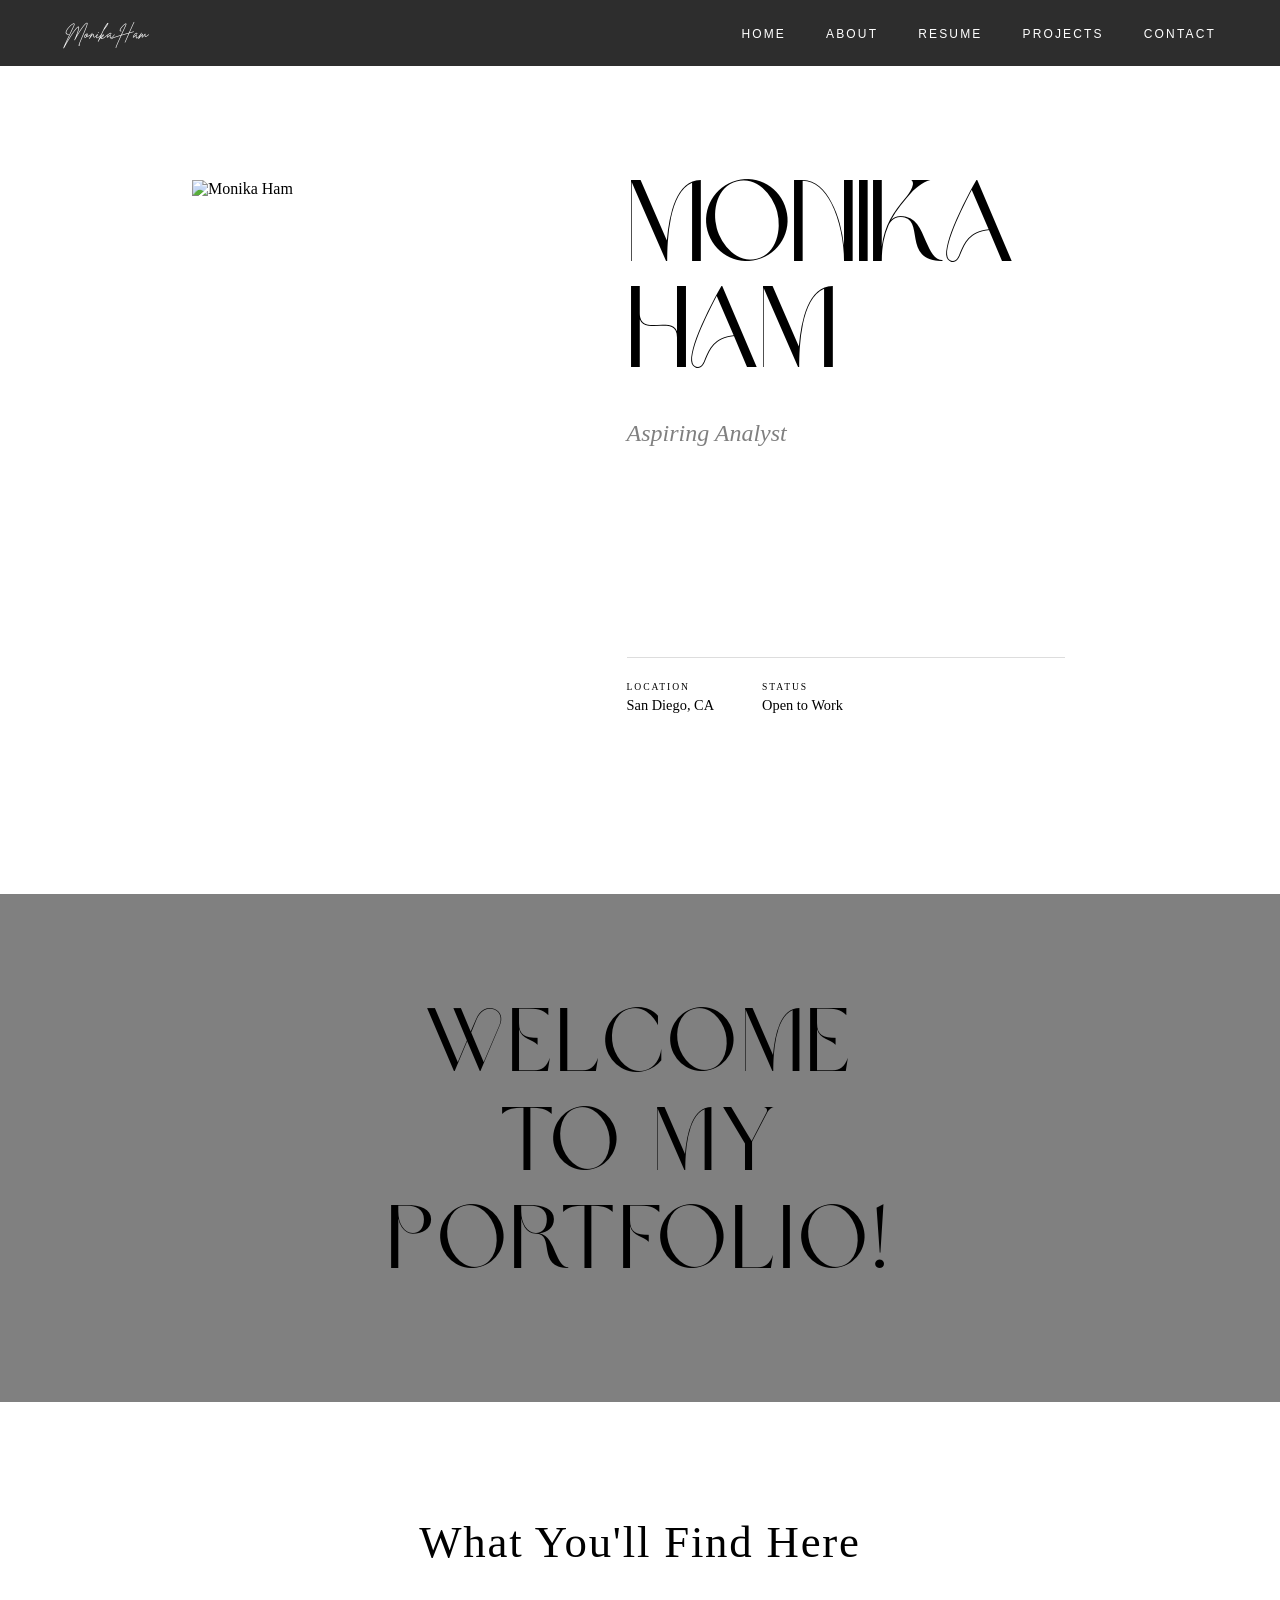
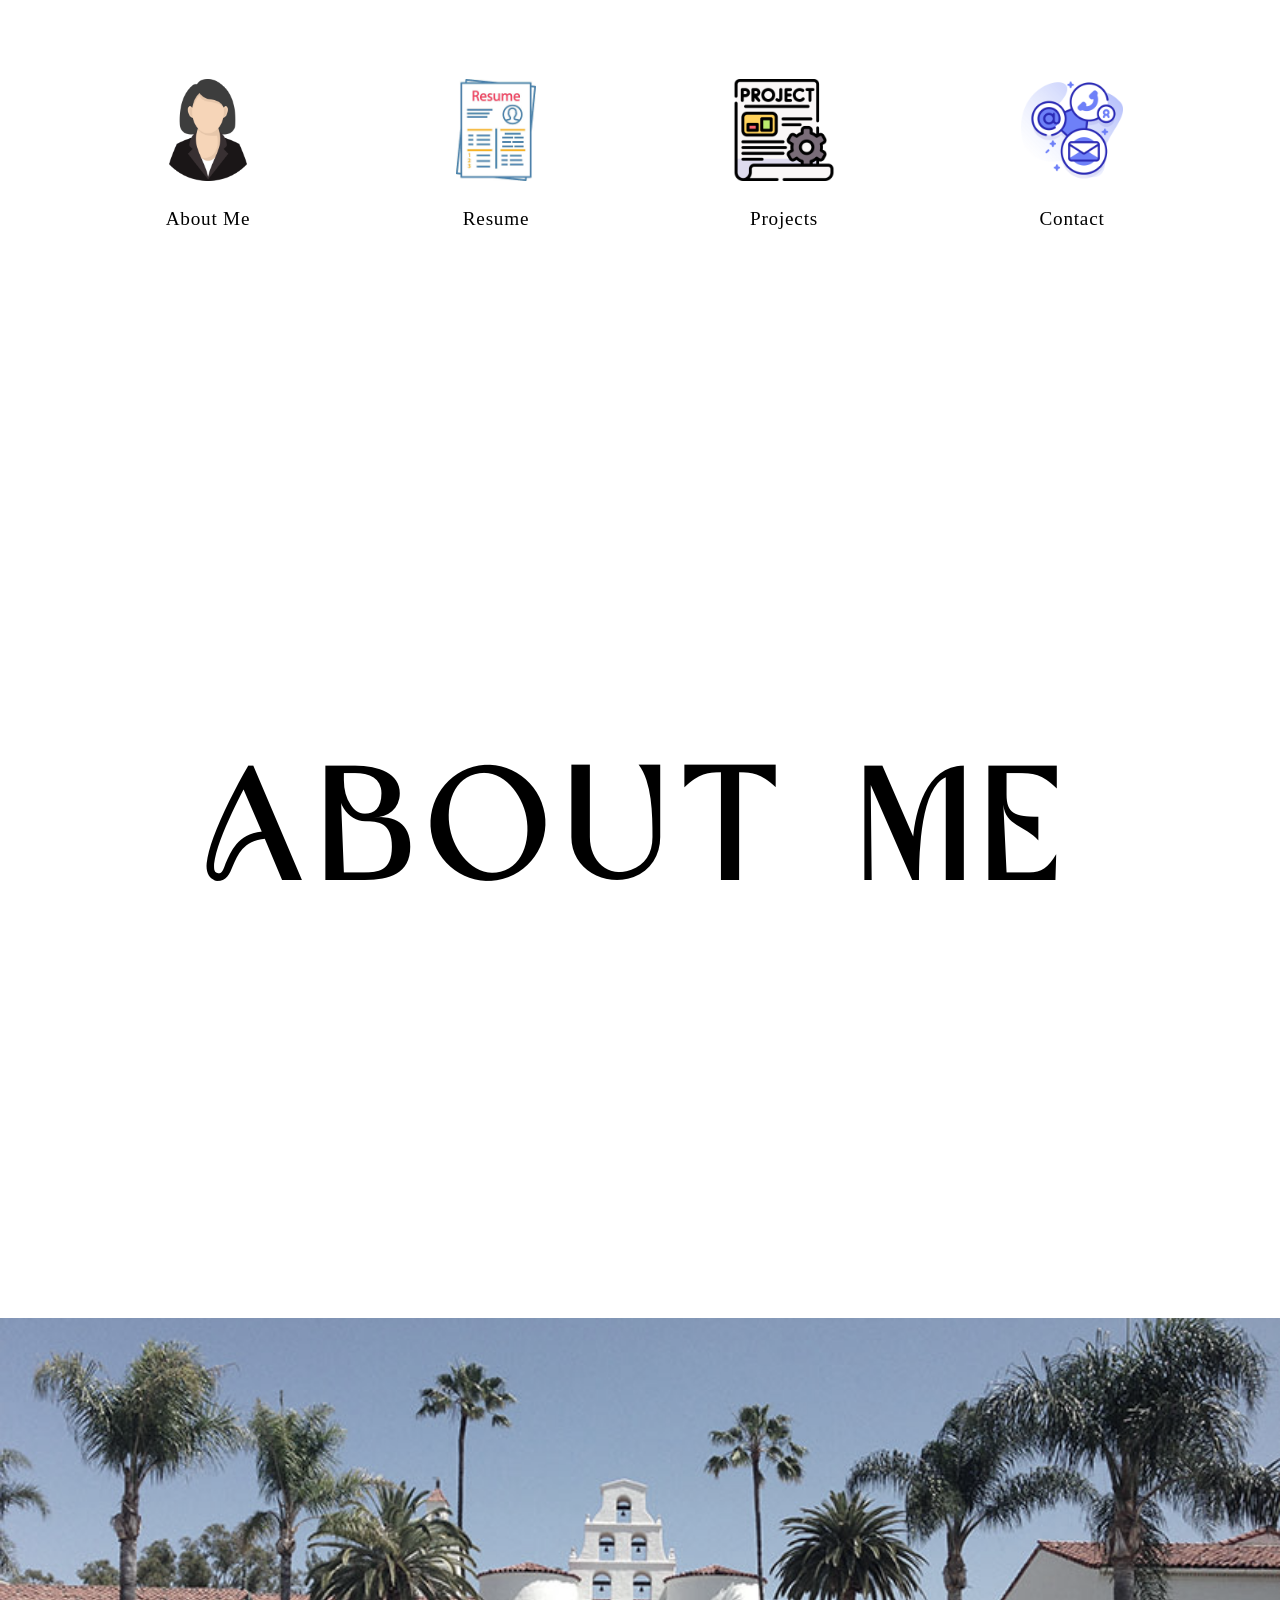
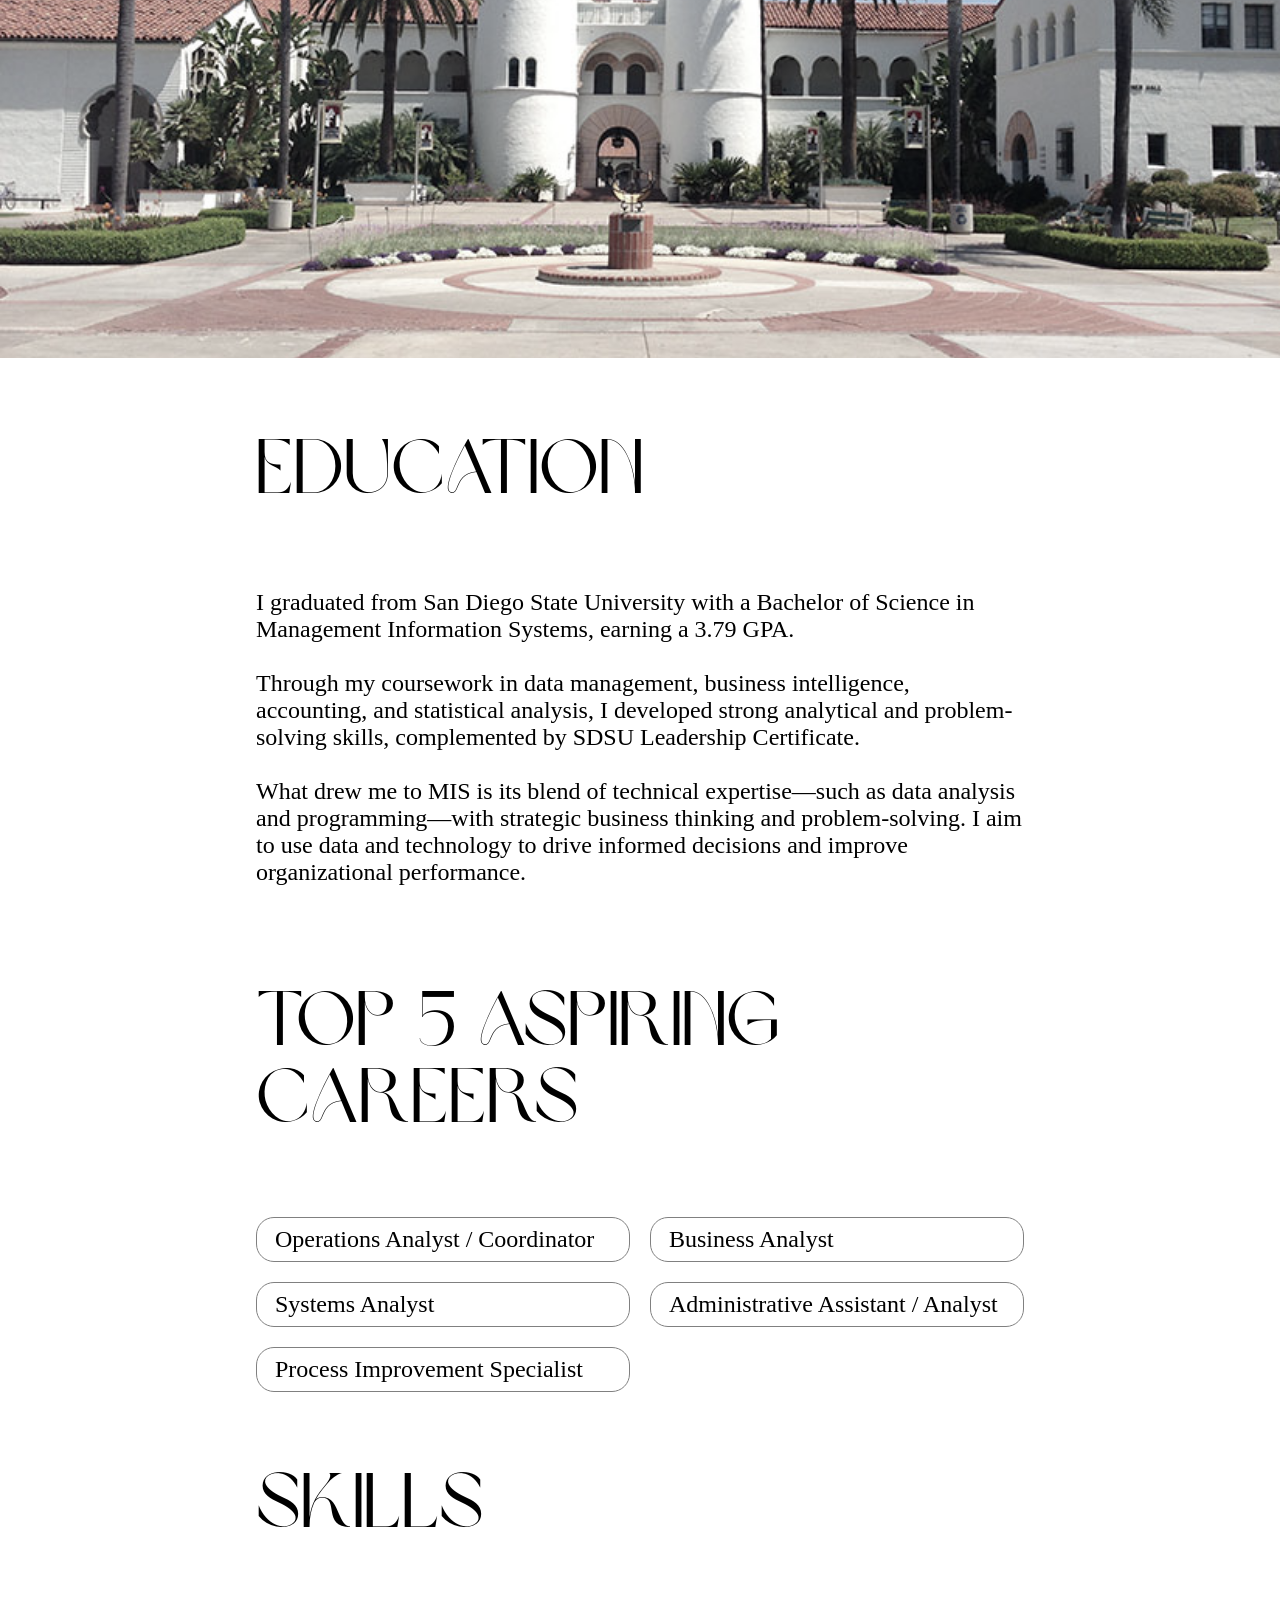
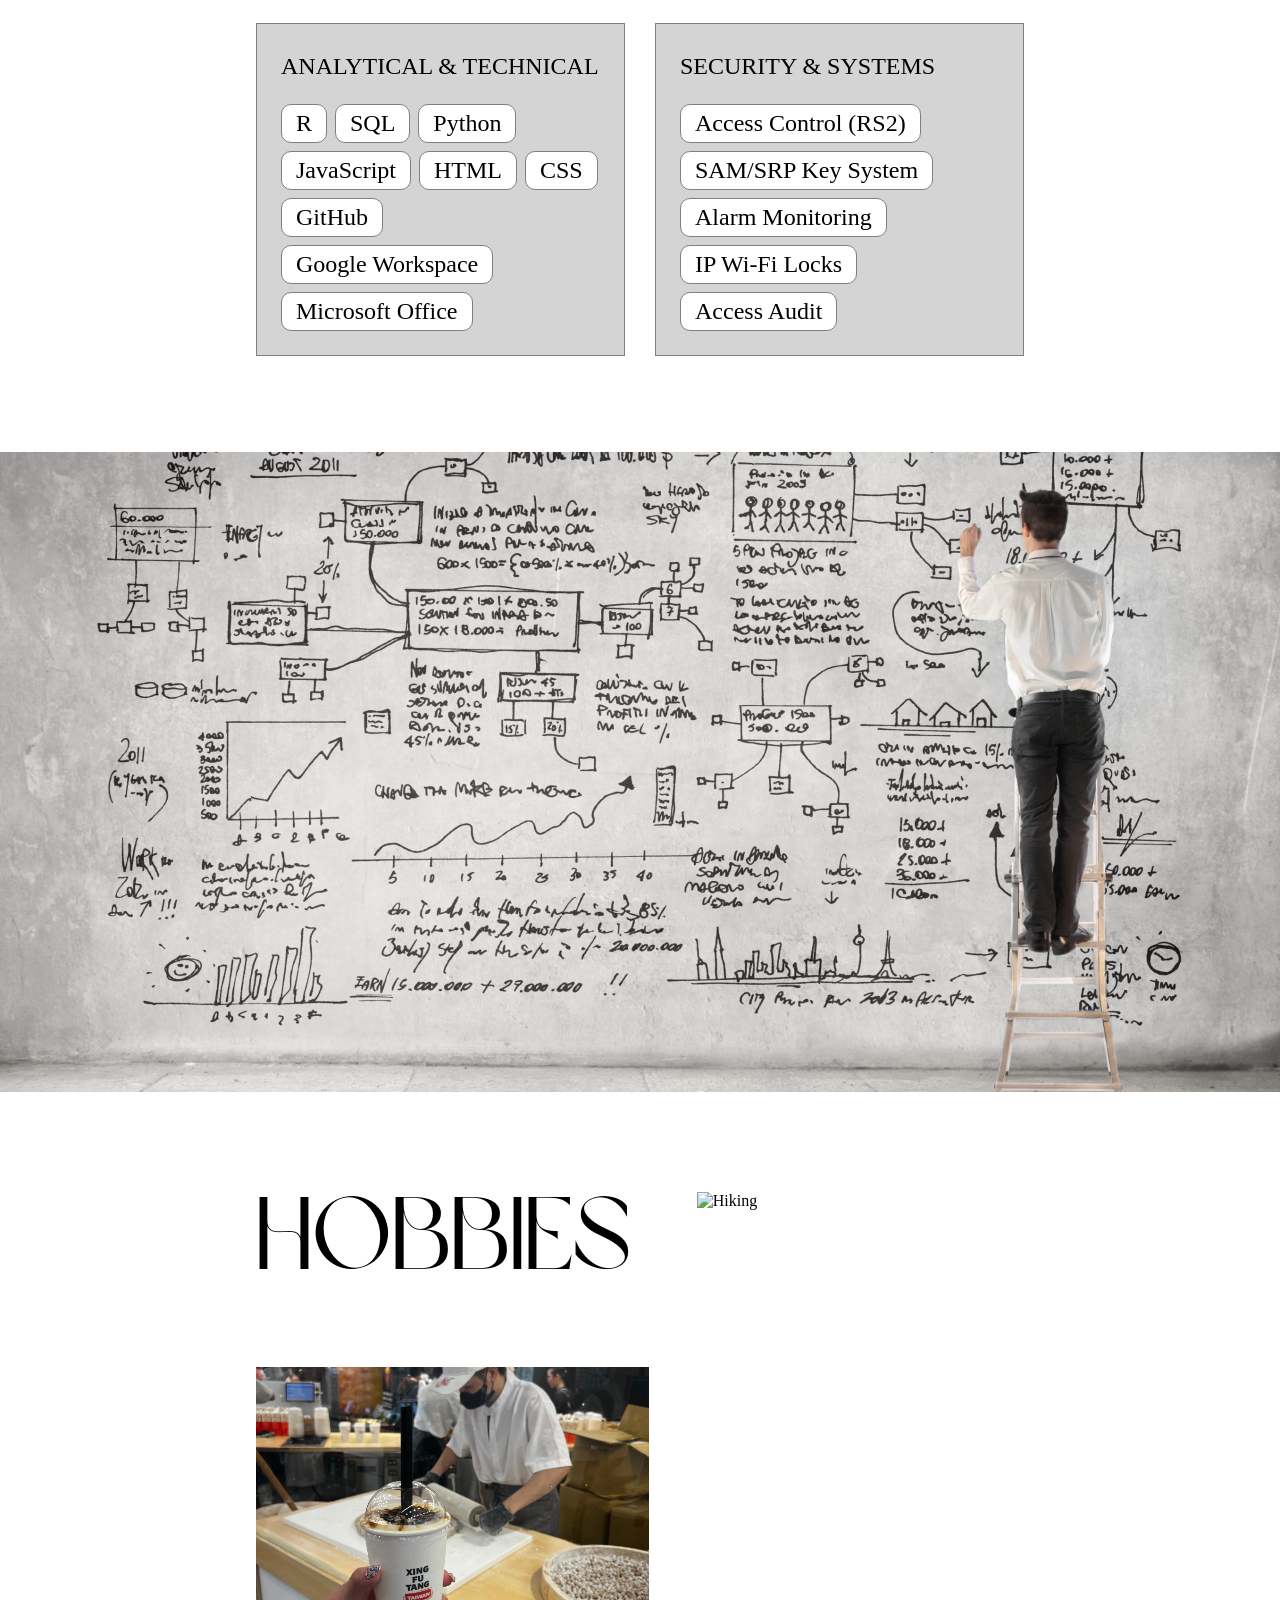
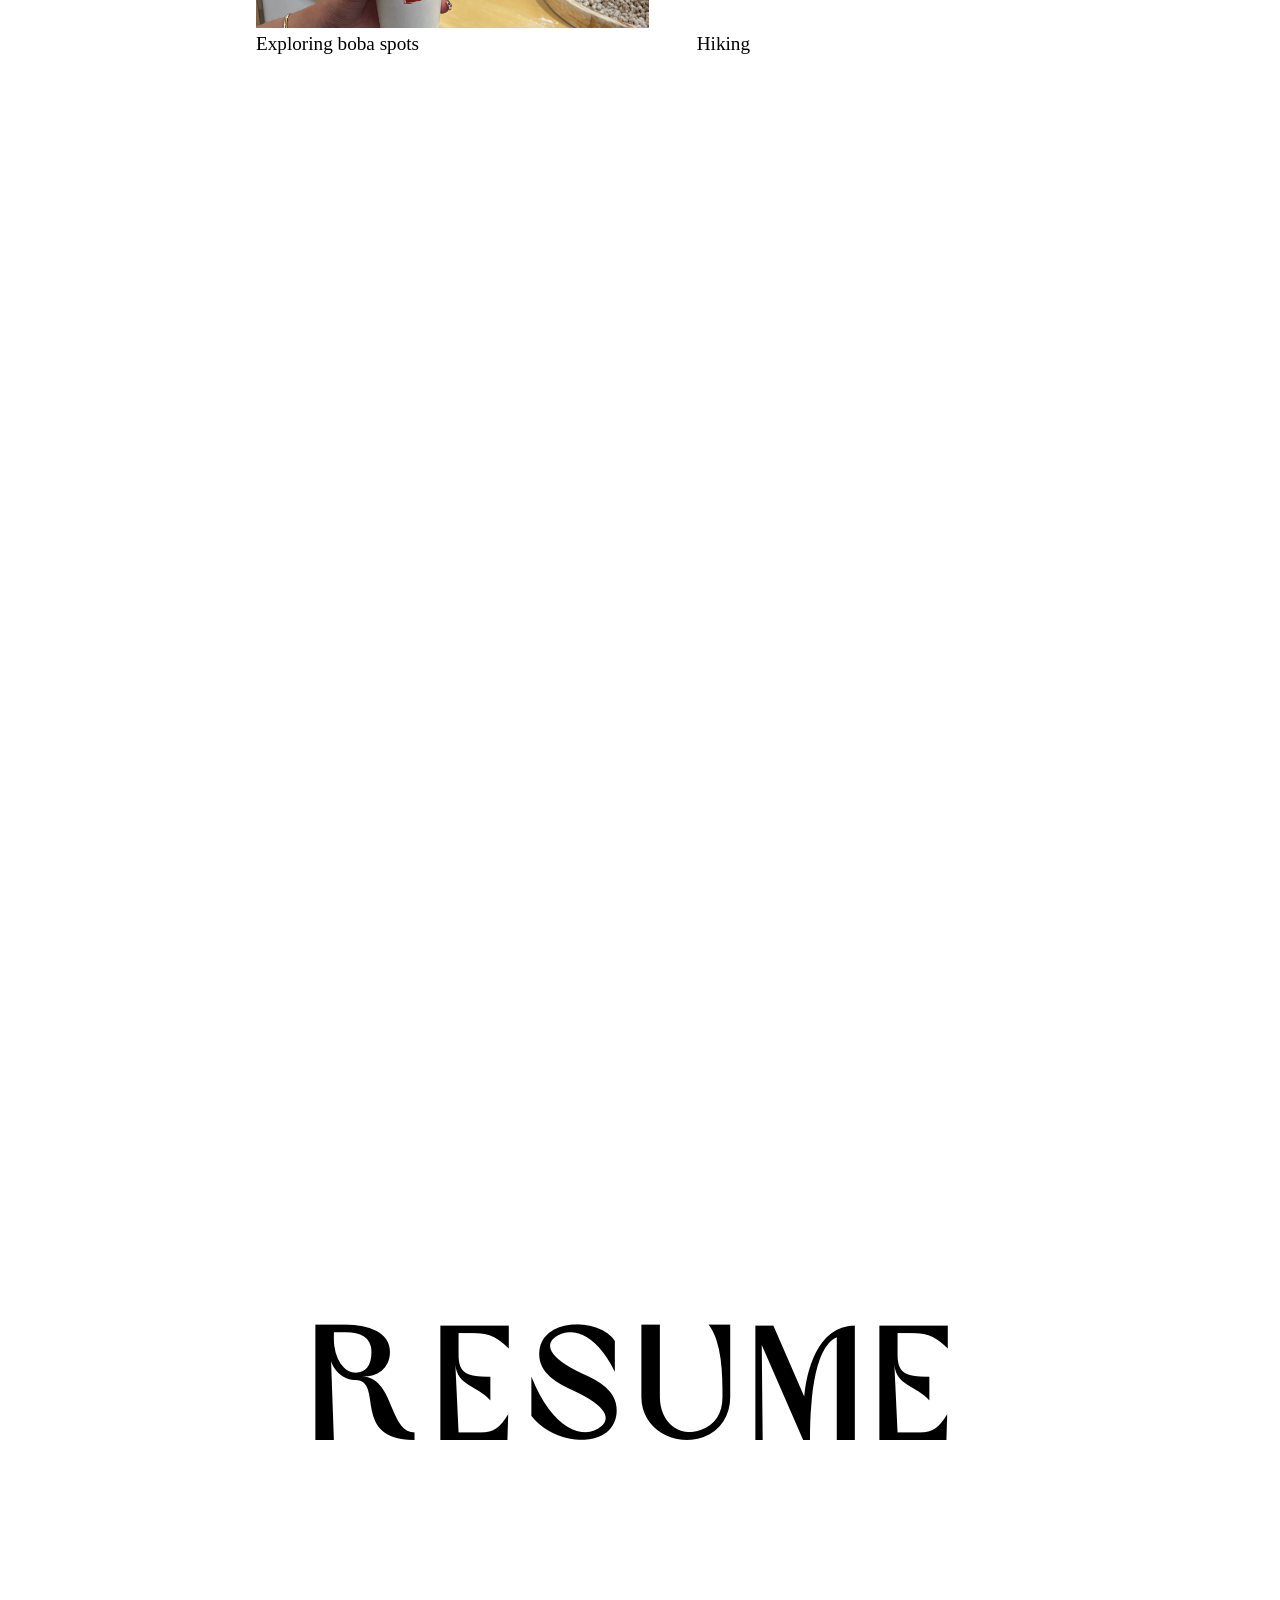
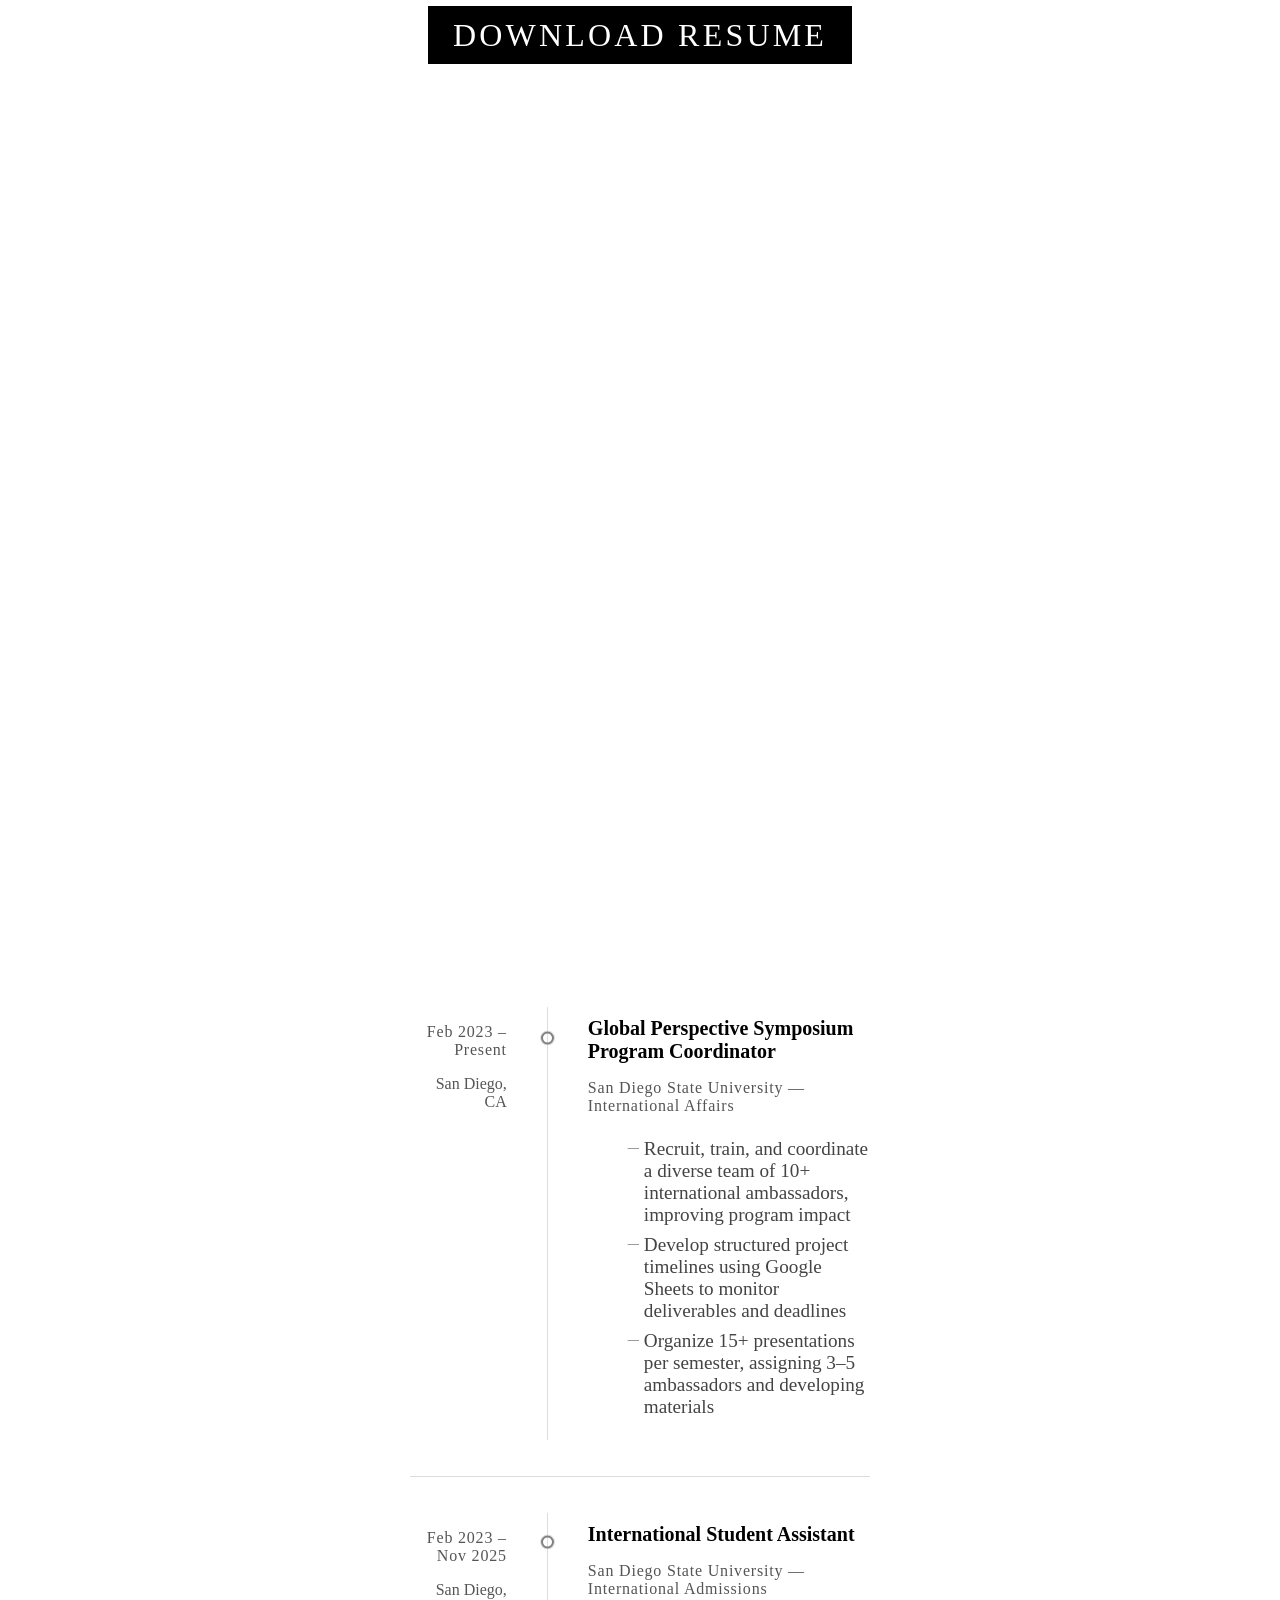
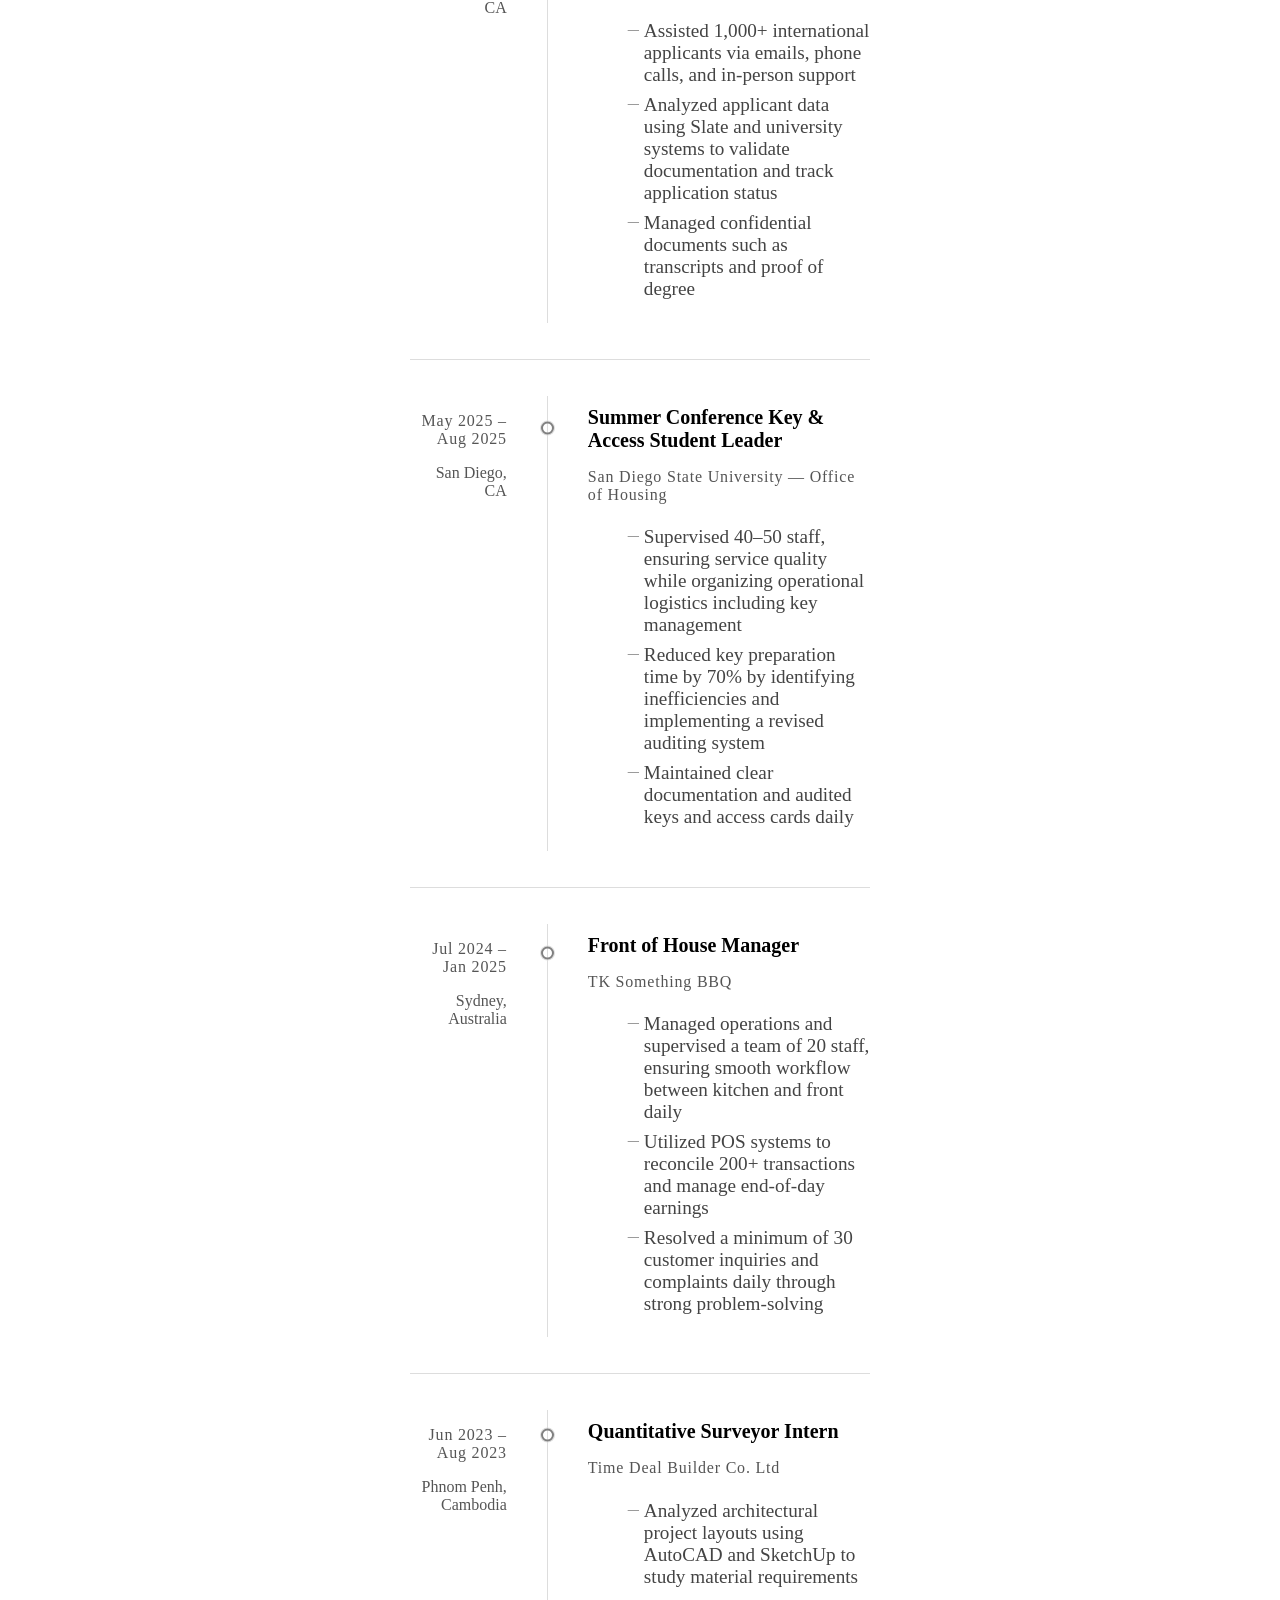
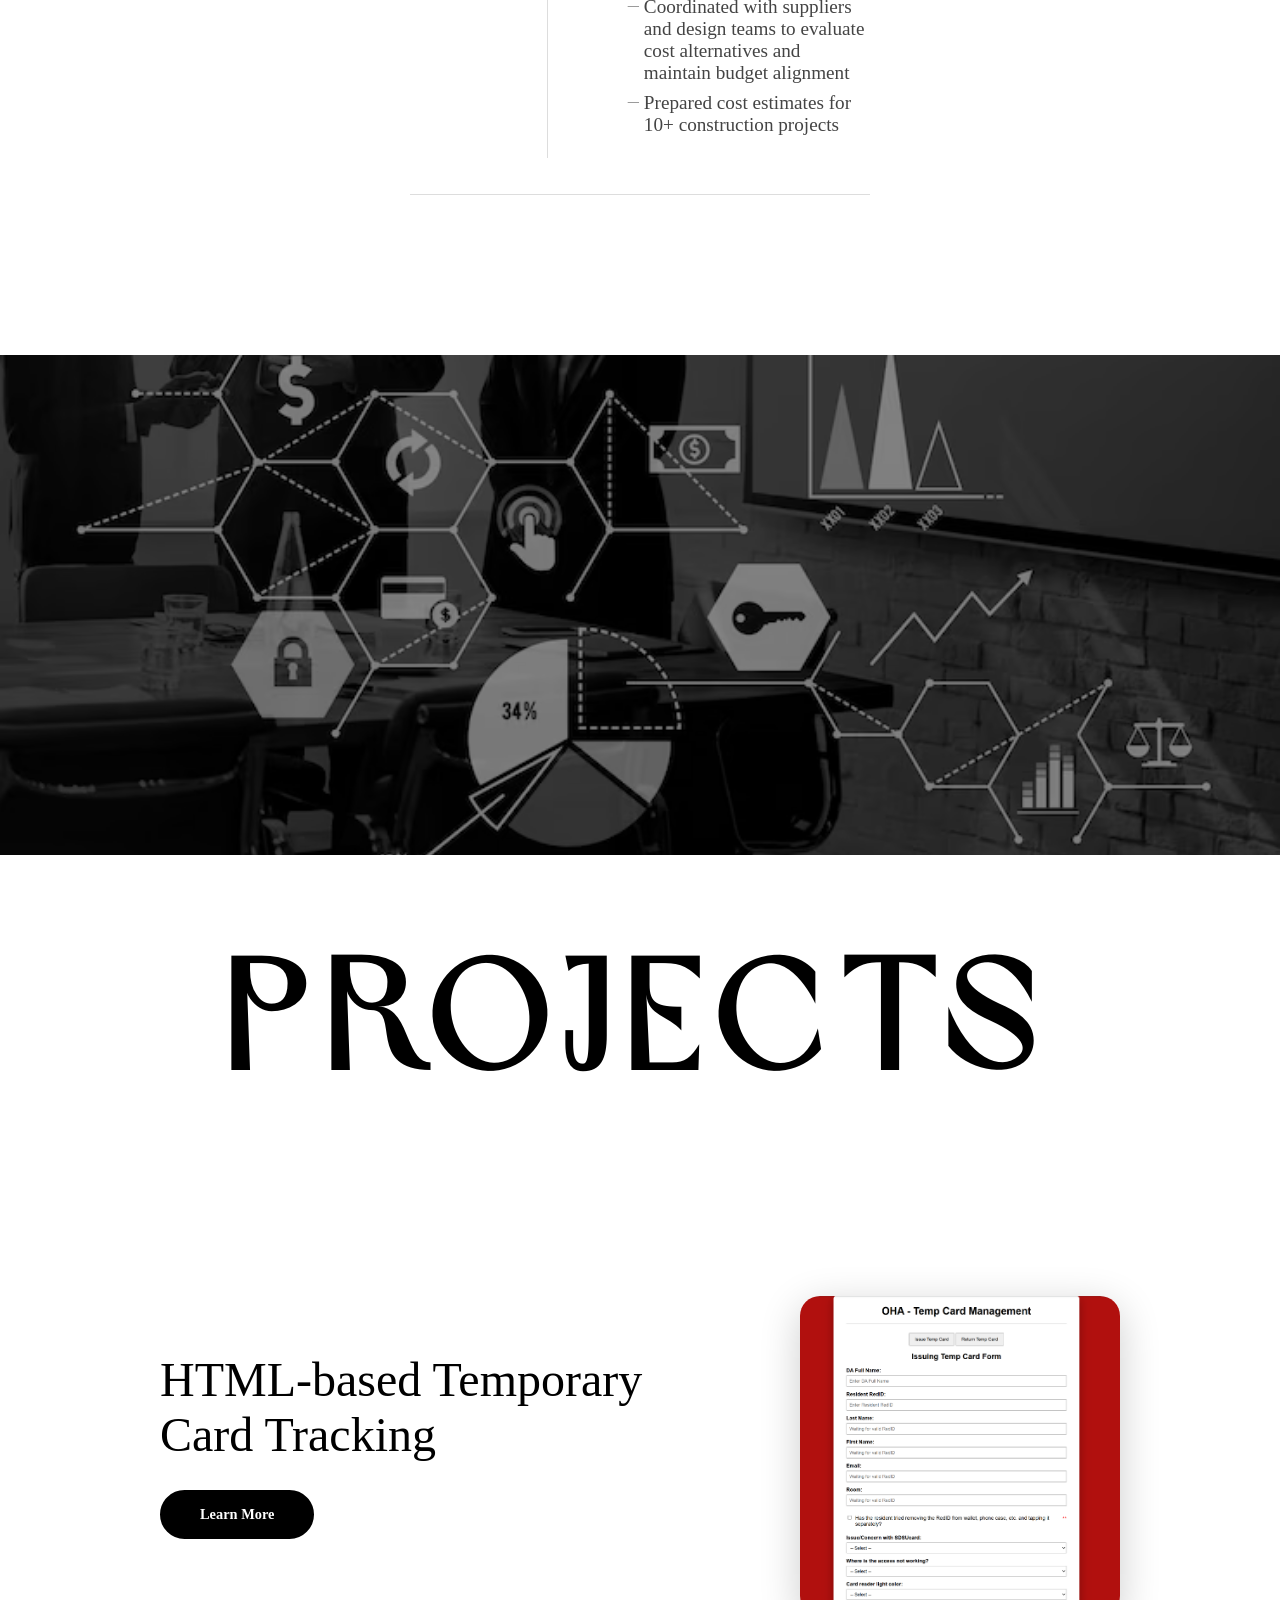
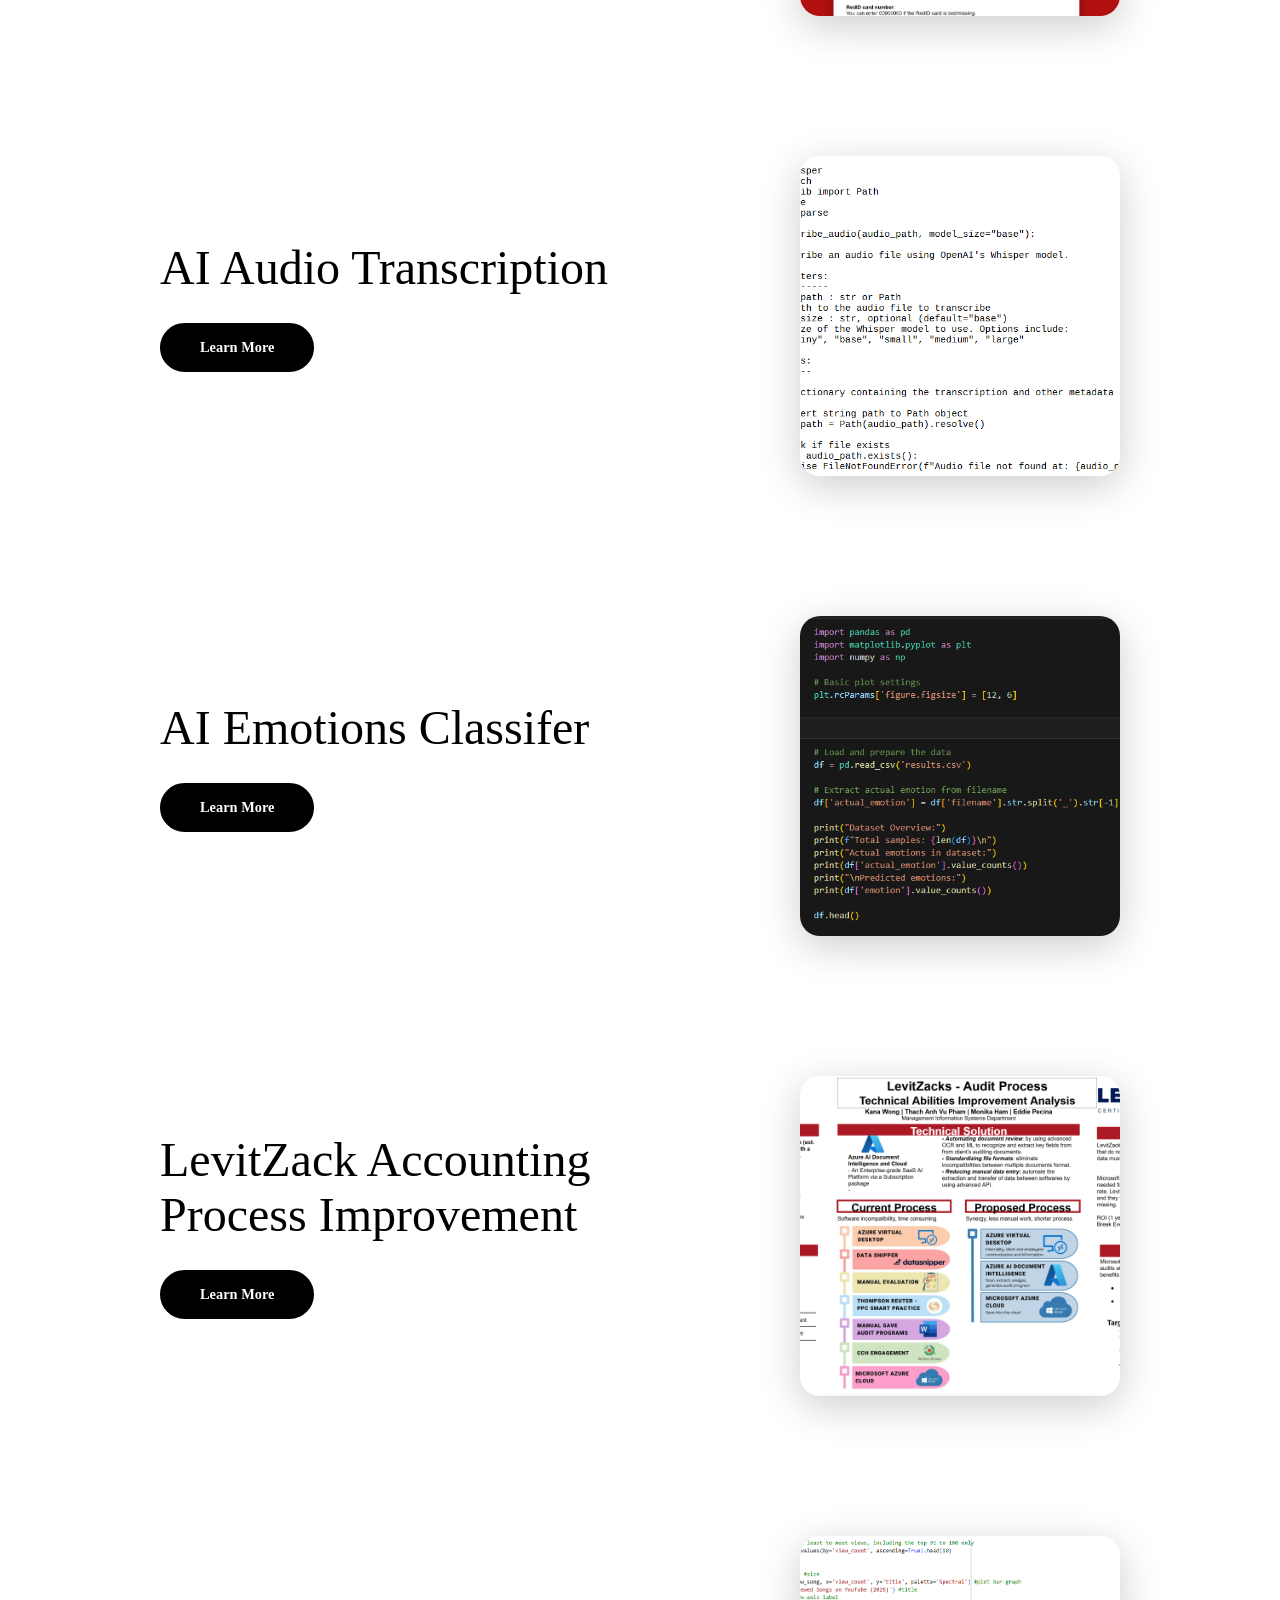
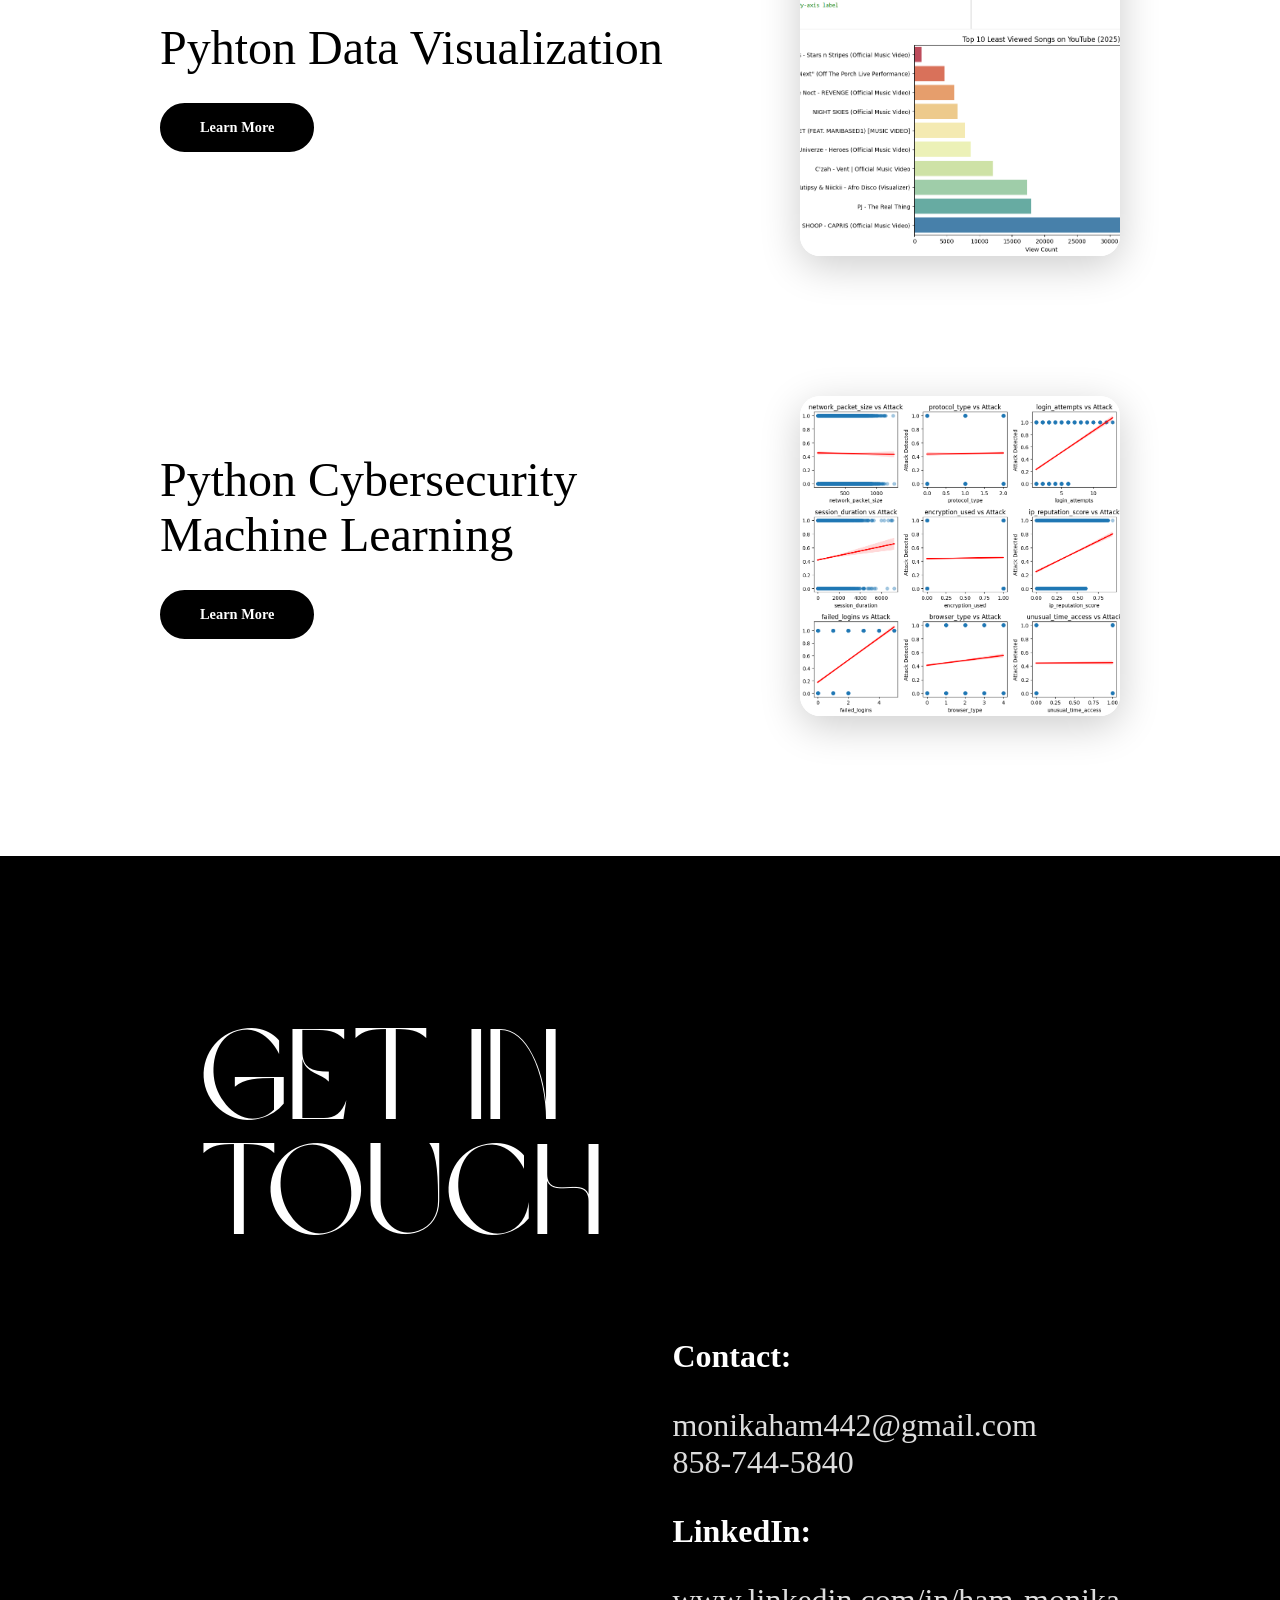
==== commit 60421f9c: "Update index.html" ====
--- a/index.html
+++ b/index.html
@@ -100,7 +100,7 @@
 
     <!-- SDSU Picture -->
     <div id="large-pic">
-        <img src="/resources/sdsu.png" alt="San Diego State University" class="fade-in" style="filter: grayscale(50%);" />
+        <img src="sdsu.png" alt="San Diego State University" class="fade-in" style="filter: grayscale(50%);" />
     </div>
 
     <!-- Content -->
@@ -158,7 +158,7 @@
 
     <!-- Second picture in the about me page -->
     <div id="large-pic" class="fade-in">
-            <img src="/resources/bigproject.png" alt="Project" />
+            <img src="bigproject.png" alt="Project" />
     </div>
 
     <!-- Hobbies -->
@@ -169,27 +169,27 @@
 
             <!-- Images and descripton -->
             <div class="hobby-card hiking fade-in">
-            <img src="/resources/hiking.jpg" alt="Hiking">
+            <img src="hiking.jpg" alt="Hiking">
             <p>Hiking</p>
             </div>
 
             <div class="hobby-card boba fade-in">
-            <img src="/resources/boba.jpg" alt="Boba">
+            <img src="boba.jpg" alt="Boba">
             <p>Exploring boba spots</p>
             </div>
 
             <div class="hobby-card beach fade-in">
-            <img src="/resources/beach.jpg" alt="Beaches">
+            <img src="beach.jpg" alt="Beaches">
             <p>Going to the beach</p>
             </div>
 
             <div class="hobby-card sunset fade-in ">
-            <img src="/resources/sunset.jpg" alt="Sunset">
+            <img src="sunset.jpg" alt="Sunset">
             <p>Watching the sunset</p>
             </div>
 
             <div class="hobby-card family fade-in">
-            <img src="/resources/family.jpg" alt="Family and Friends">
+            <img src="family.jpg" alt="Family and Friends">
             <p>Spending time with family and friends</p>
             </div>
         </div>
@@ -201,7 +201,7 @@
     <section id="resume">
     <div id="resume-title">
         <h2>RESUME</h2>
-        <a href="/resources/Resume Official.pdf" download class="resume-btn">Download Resume</a> <!-- Download Resume-->
+        <a href="Resume Official.pdf" download class="resume-btn">Download Resume</a> <!-- Download Resume-->
     </div>
 
 
@@ -323,7 +323,7 @@
     <!-- Project Image -->
     <section id="project">
     <div class="projectmain">
-        <img src="/resources/projectcover.png" alt="Porject Cover" />
+        <img src="projectcover.png" alt="Porject Cover" />
     </div>
 
     <!-- Project Title -->
@@ -346,7 +346,7 @@
             </div>
 
             <div class="project-img">
-                <img src="/resources/html.png" alt="HTML based Temp Card Tracking" />
+                <img src="html.png" alt="HTML based Temp Card Tracking" />
             </div>
         </div>
     </section>
@@ -366,7 +366,7 @@
             </div>
 
             <div class="project-img">
-                <img src="/resources/audio.png" alt="AI Audio Transcription" />
+                <img src="audio.png" alt="AI Audio Transcription" />
             </div>
         </div>
     </section>
@@ -386,7 +386,7 @@
             </div>
 
             <div class="project-img">
-                <img src="/resources/emotion.png" alt="AI Emotions Classifier" />
+                <img src="emotion.png" alt="AI Emotions Classifier" />
             </div>
         </div>
     </section>
@@ -406,7 +406,7 @@
             </div>
 
             <div class="project-img">
-                <img src="/resources/levitzack.png" alt="LevitZack Accounting Process Improvement" />
+                <img src="levitzack.png" alt="LevitZack Accounting Process Improvement" />
             </div>
         </div>
     </section>
@@ -426,7 +426,7 @@
             </div>
 
             <div class="project-img">
-                <img src="/resources/visual.png" alt="Pyhton Data Visualization" />
+                <img src="visual.png" alt="Pyhton Data Visualization" />
             </div>
         </div>
     </section>
@@ -446,7 +446,7 @@
             </div>
 
             <div class="project-img">
-                <img src="/resources/cybersecurity.png" alt="Python Cybersecurity Machine Learning" />
+                <img src="cybersecurity.png" alt="Python Cybersecurity Machine Learning" />
             </div>
         </div>
     
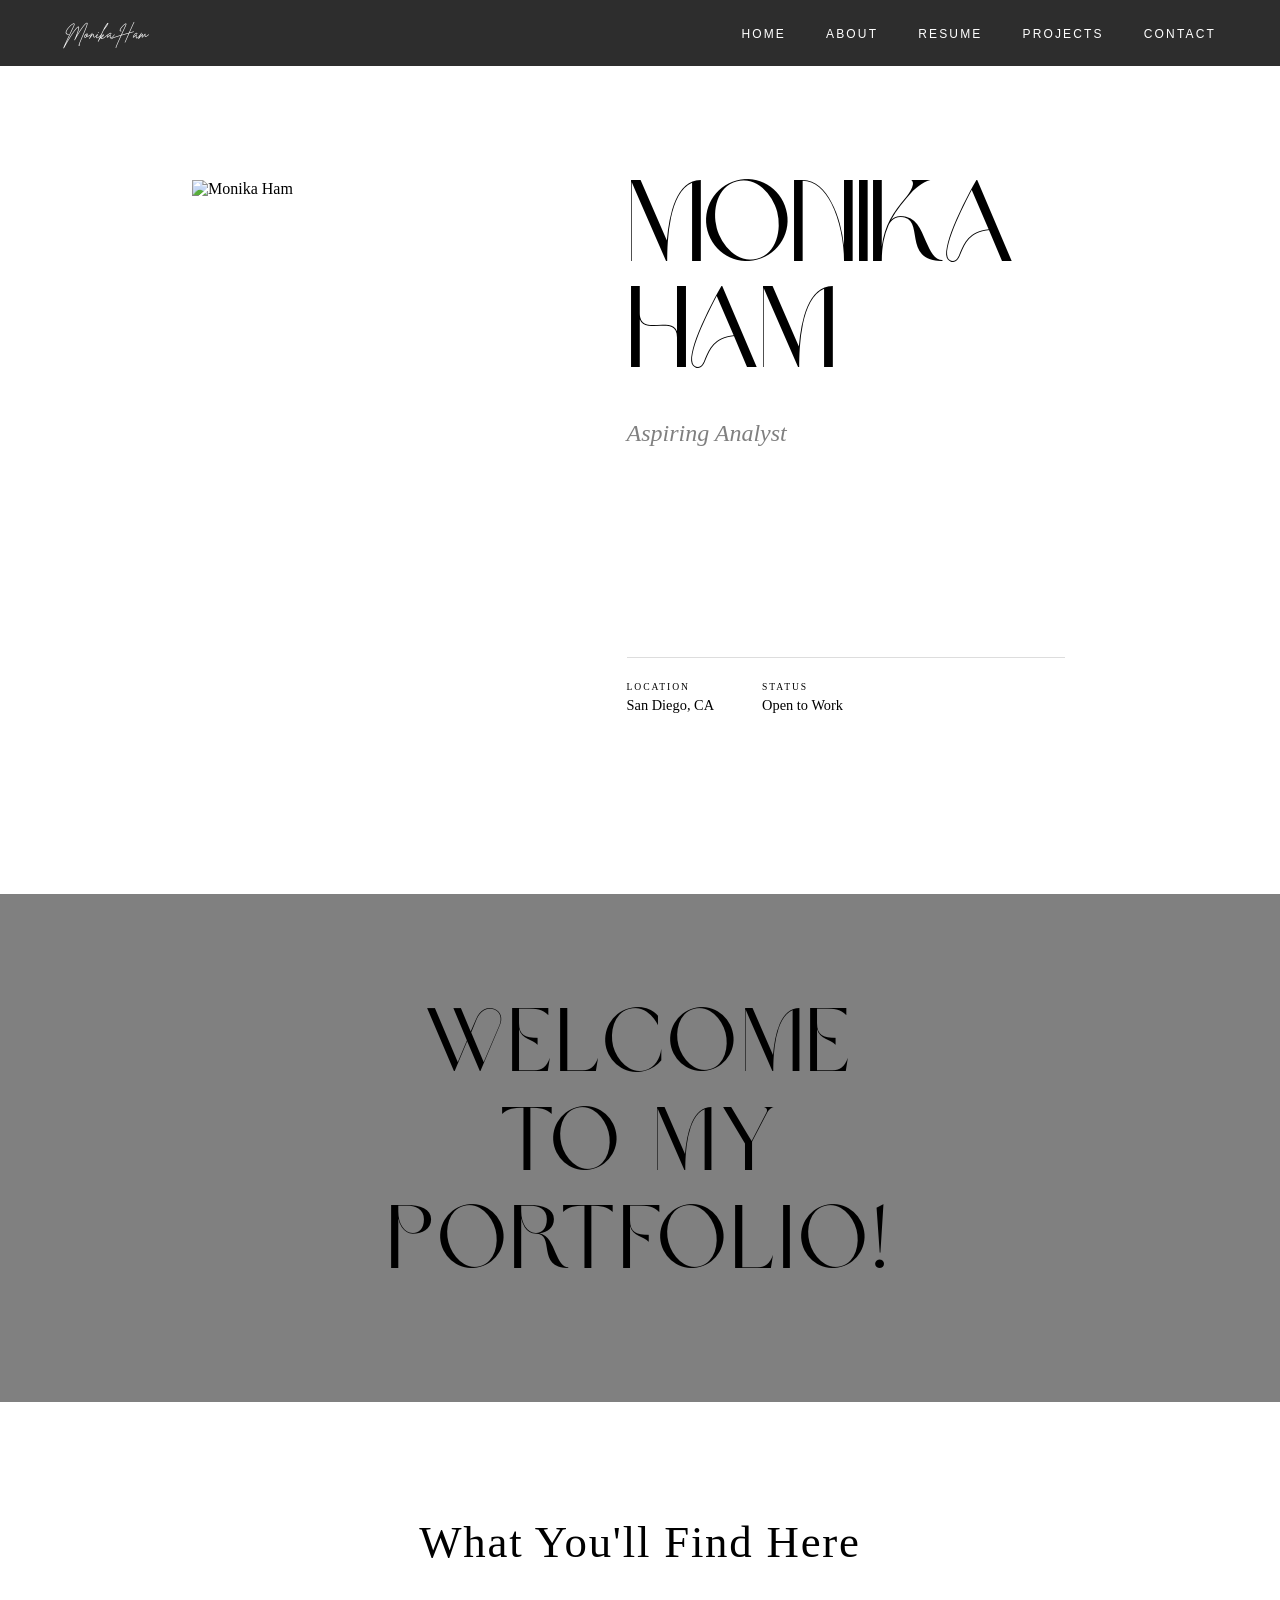
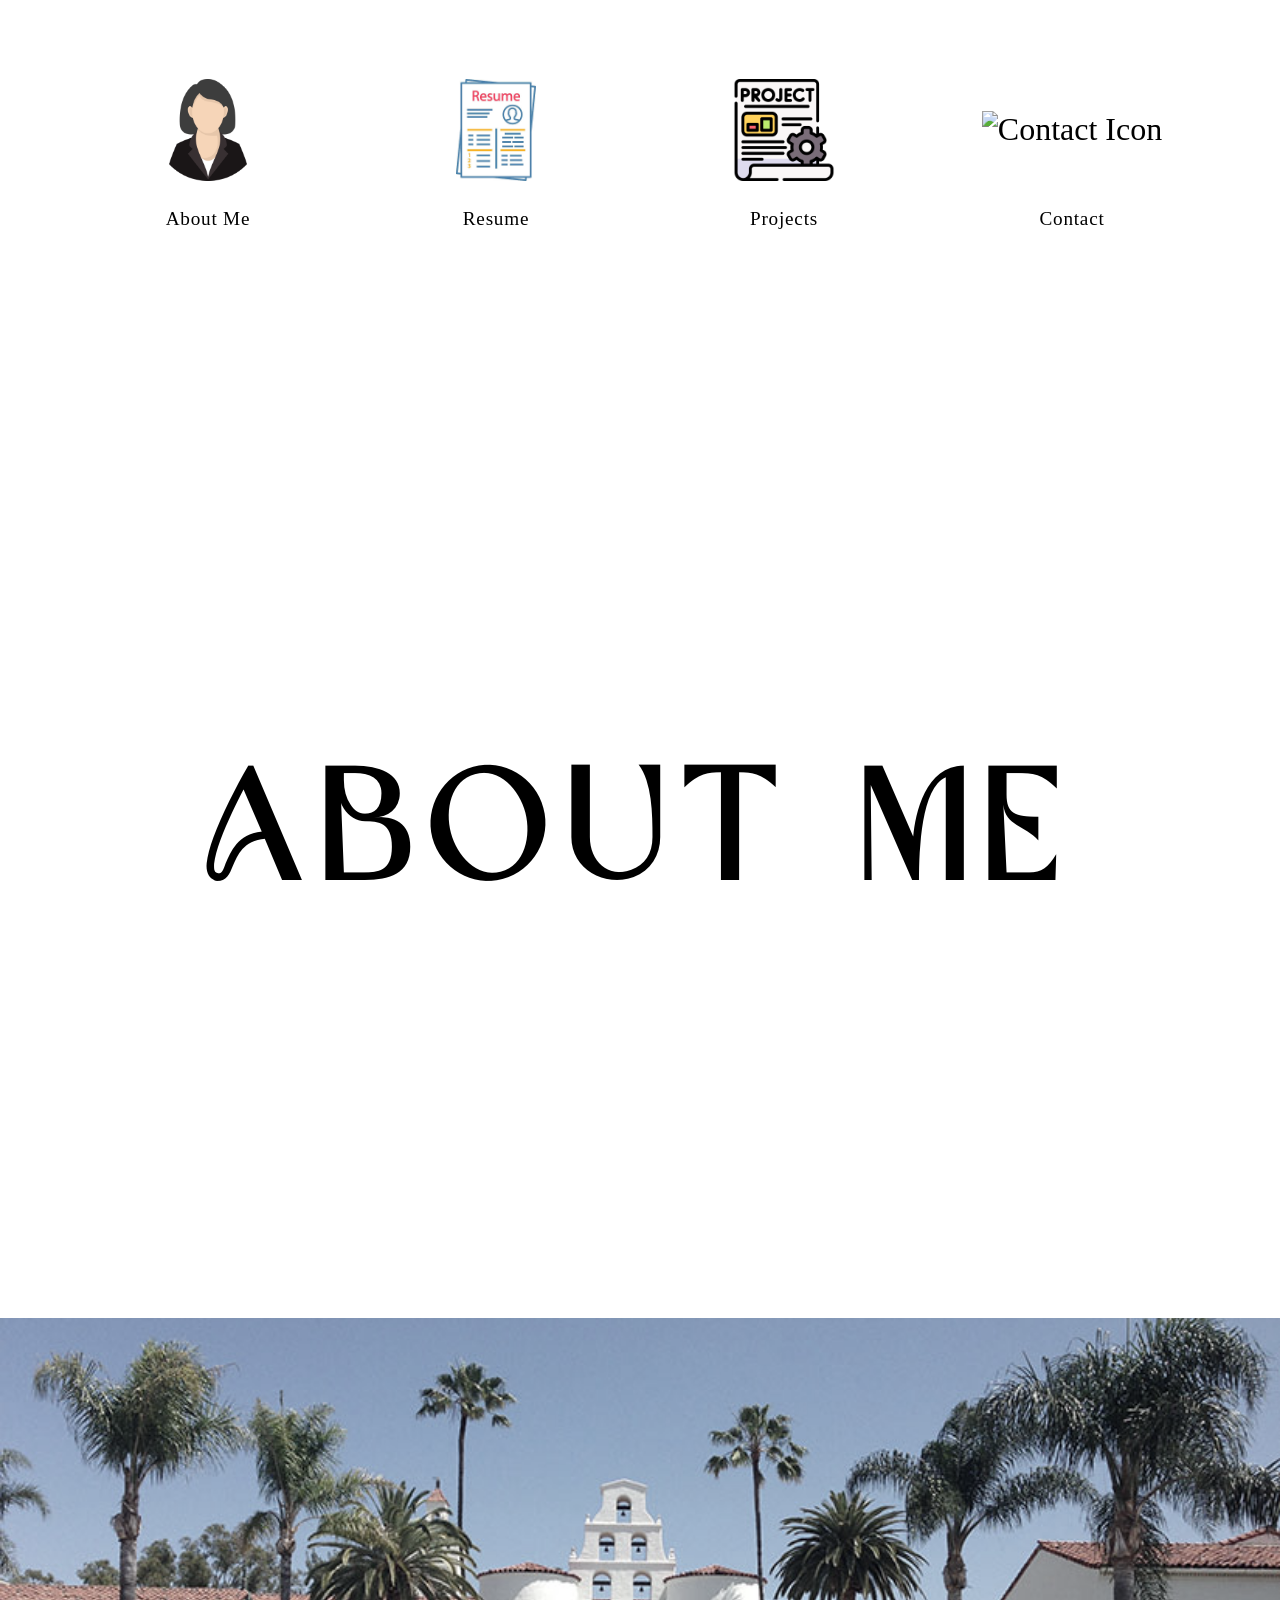
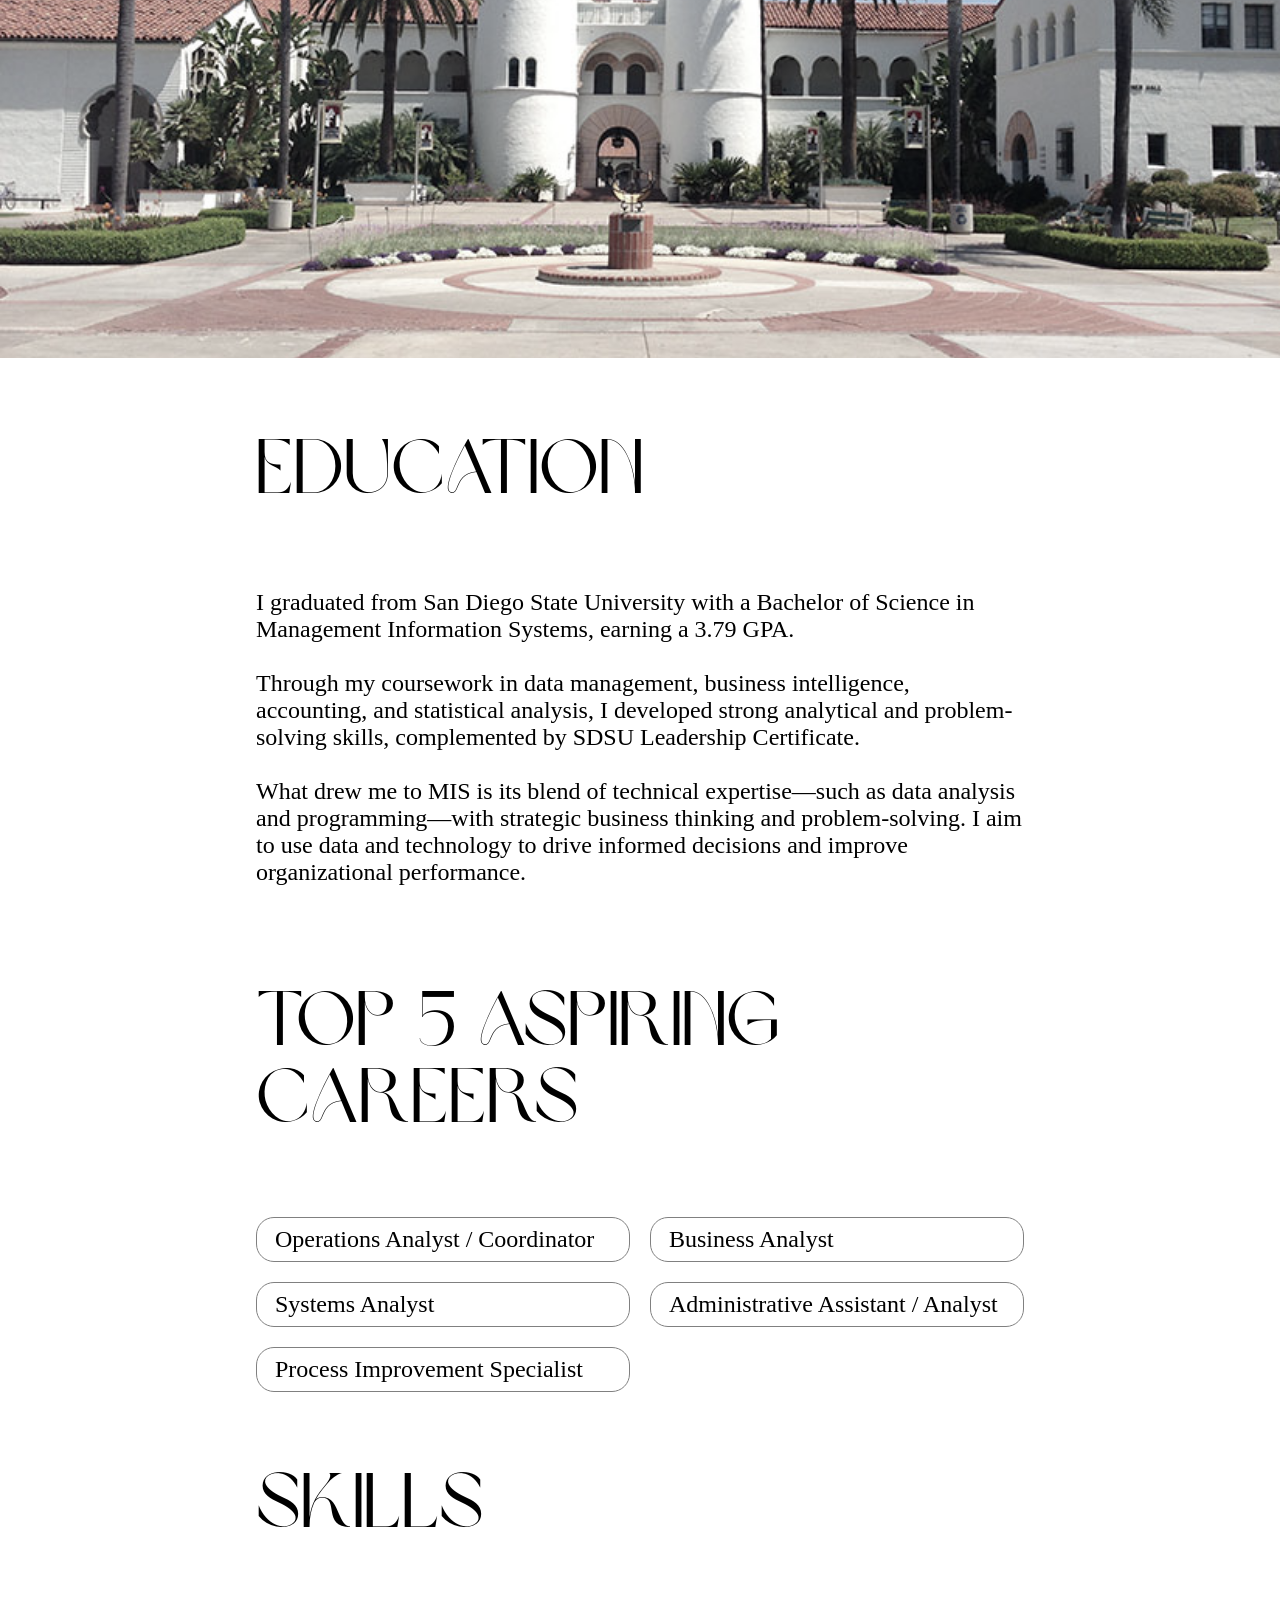
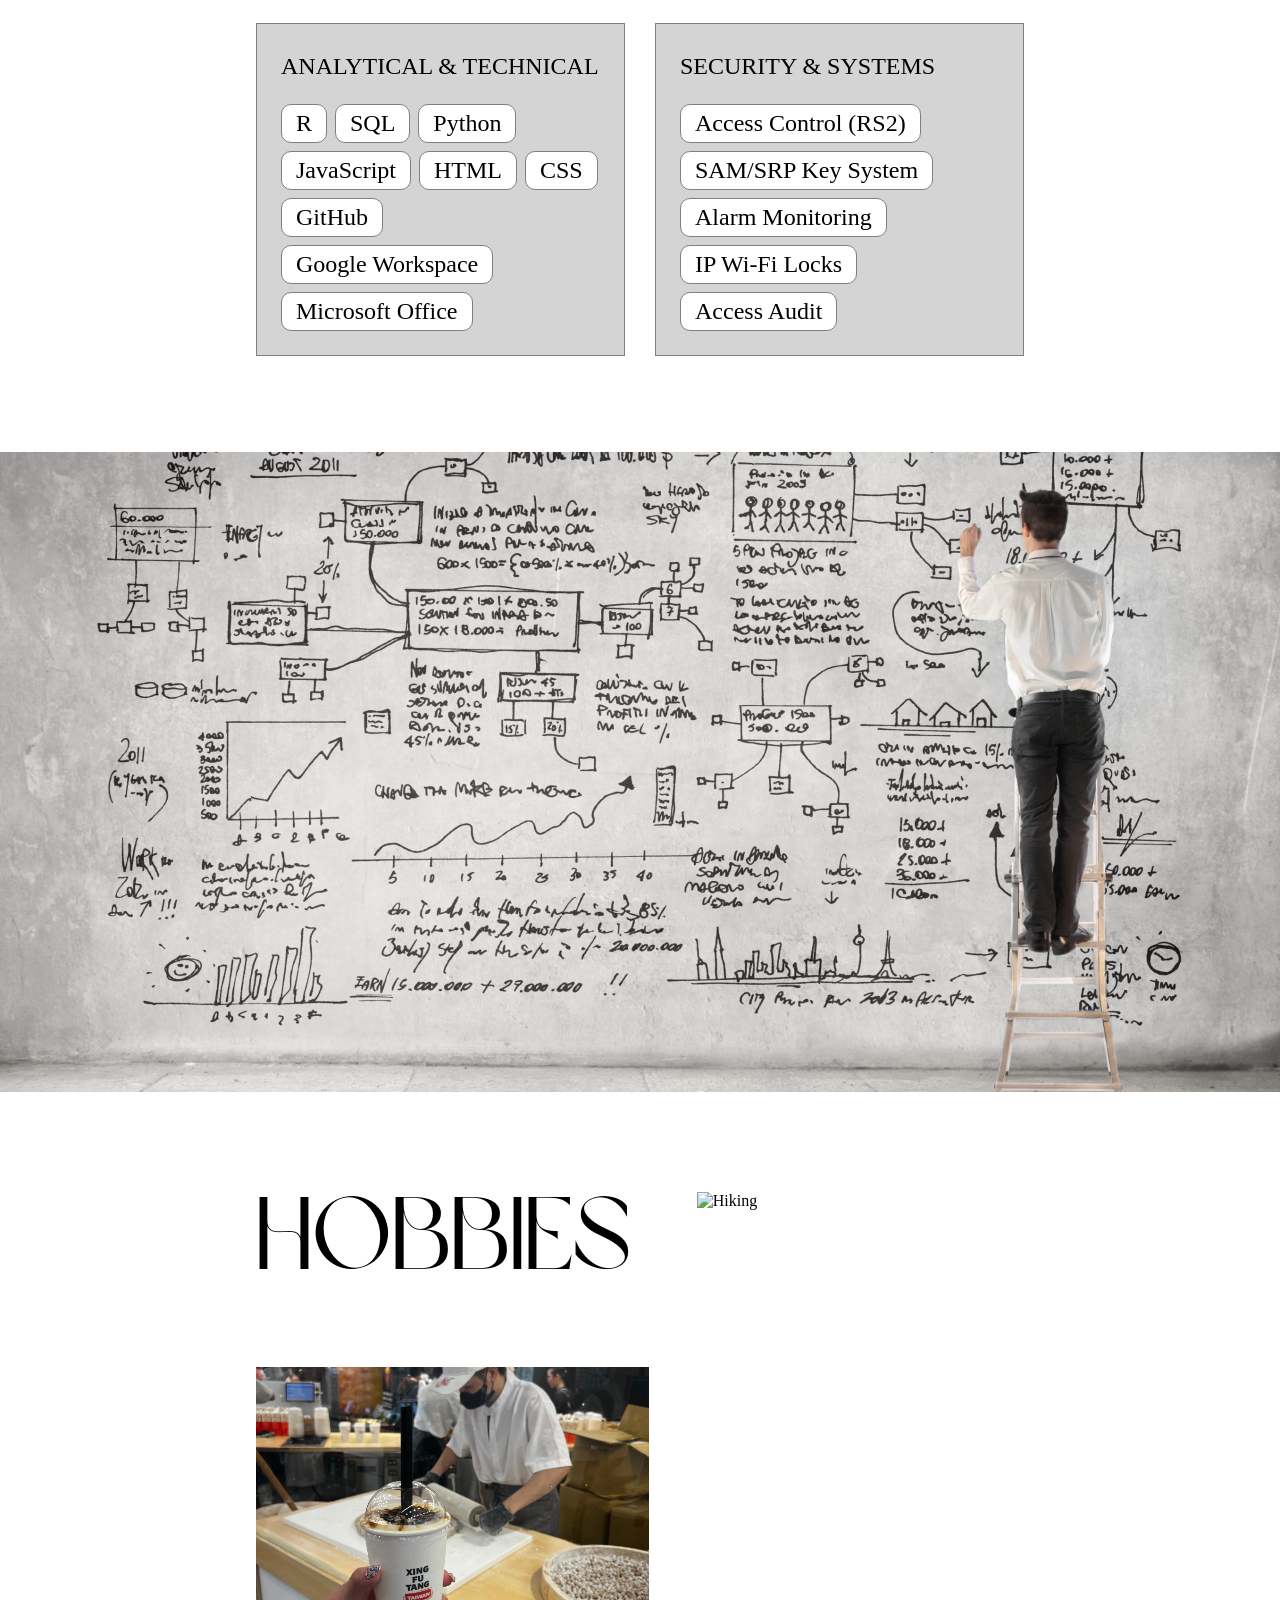
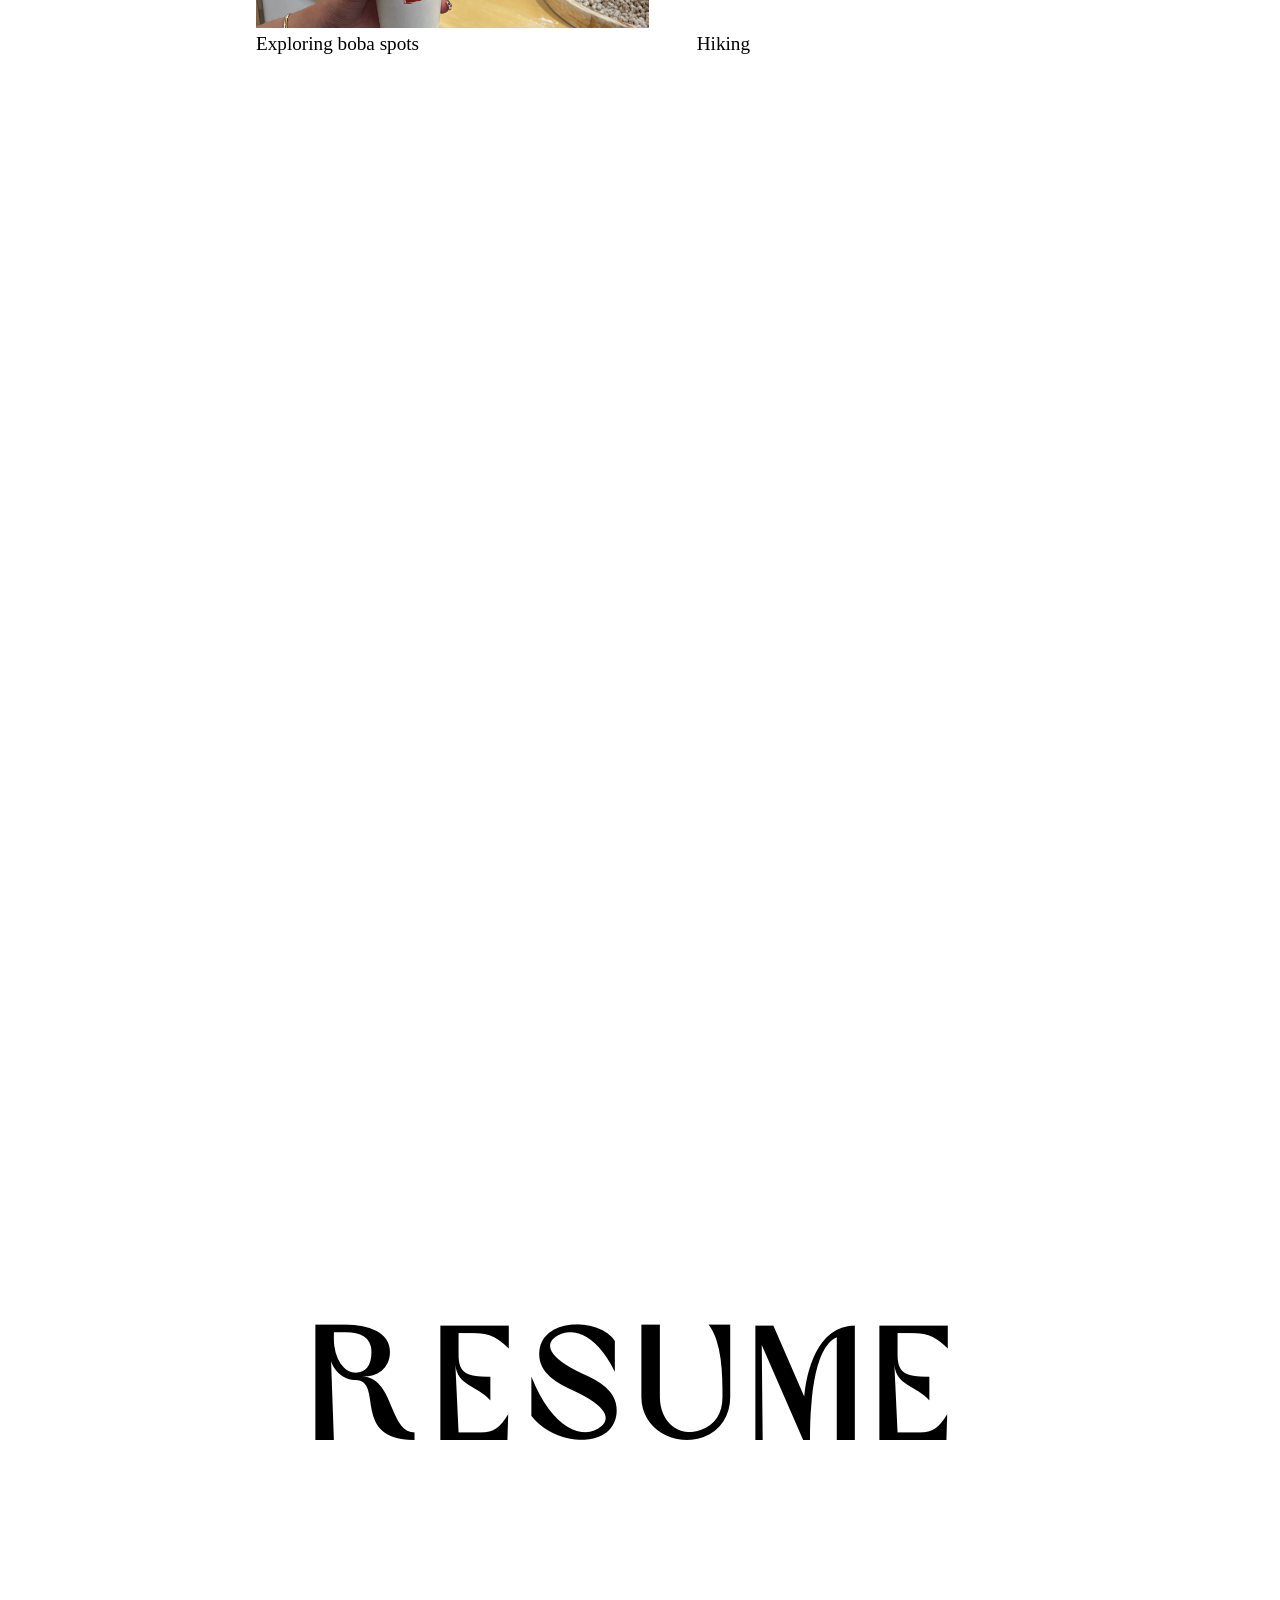
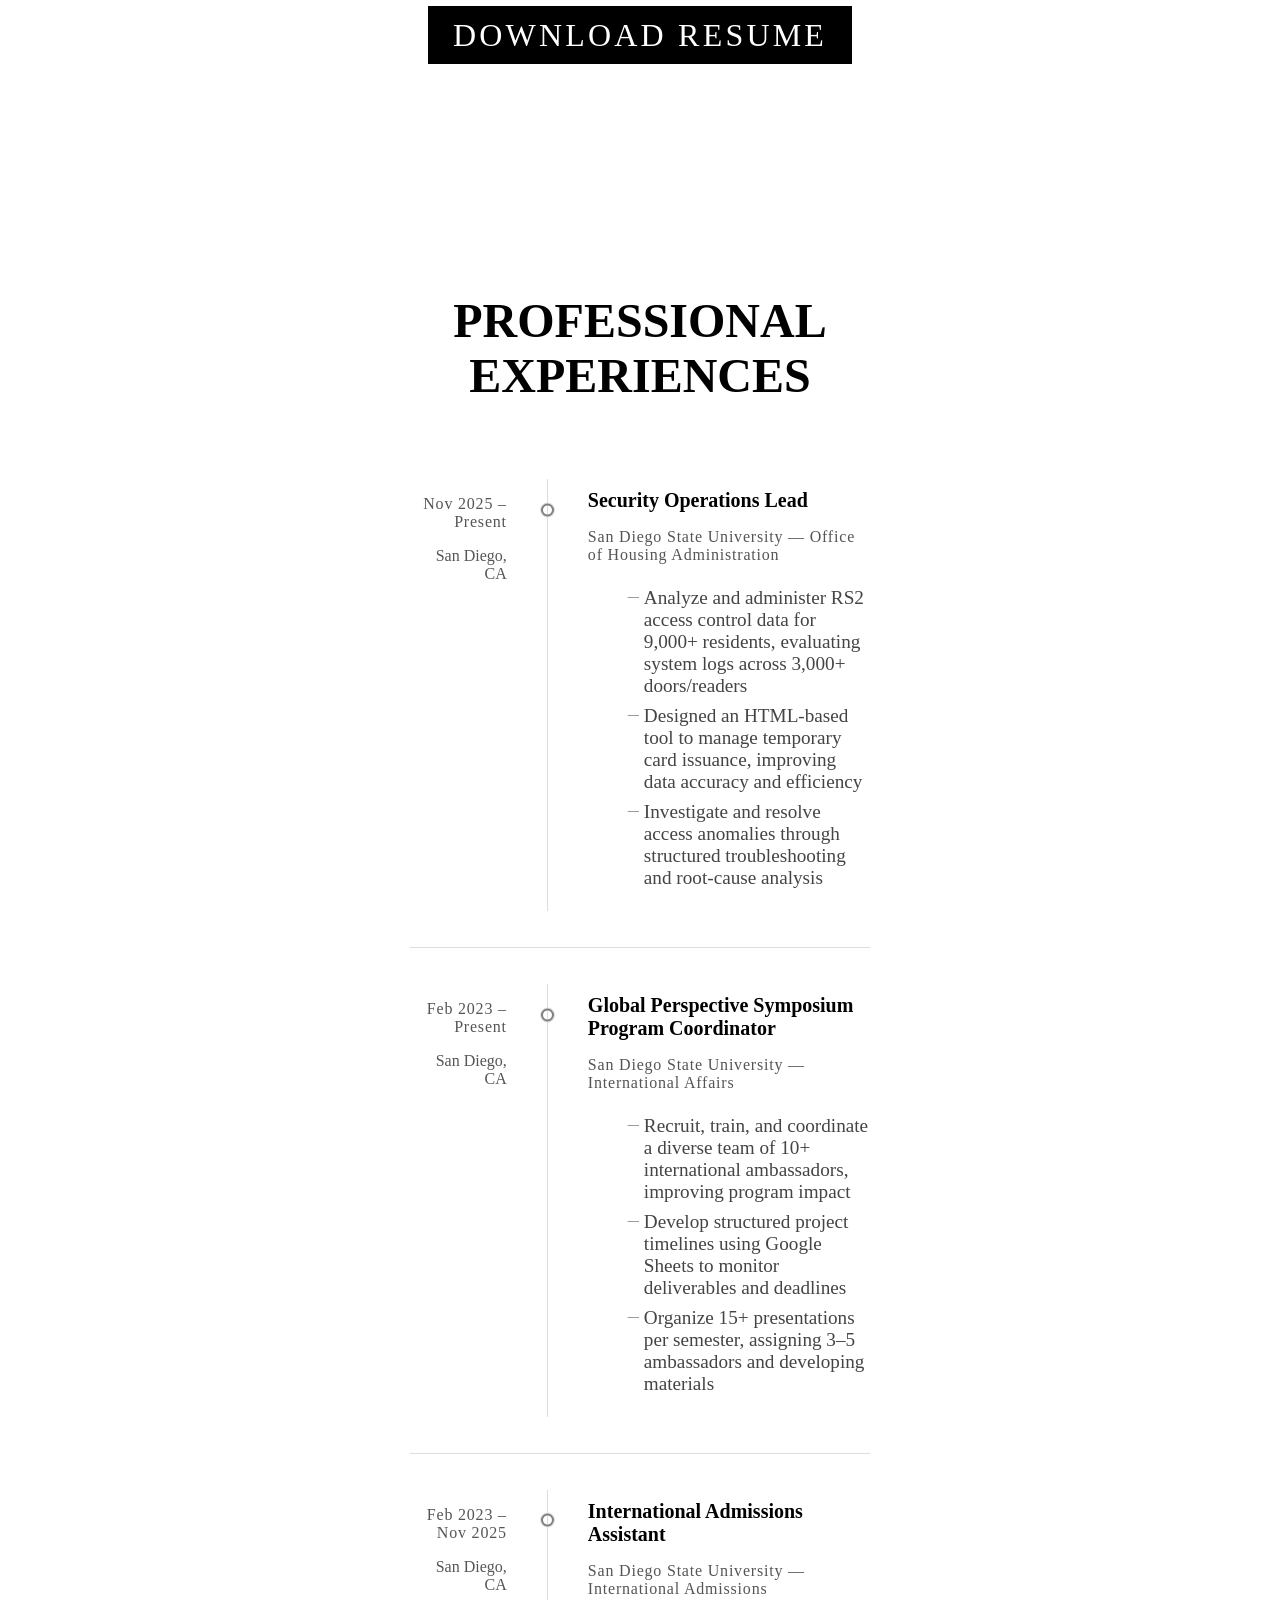
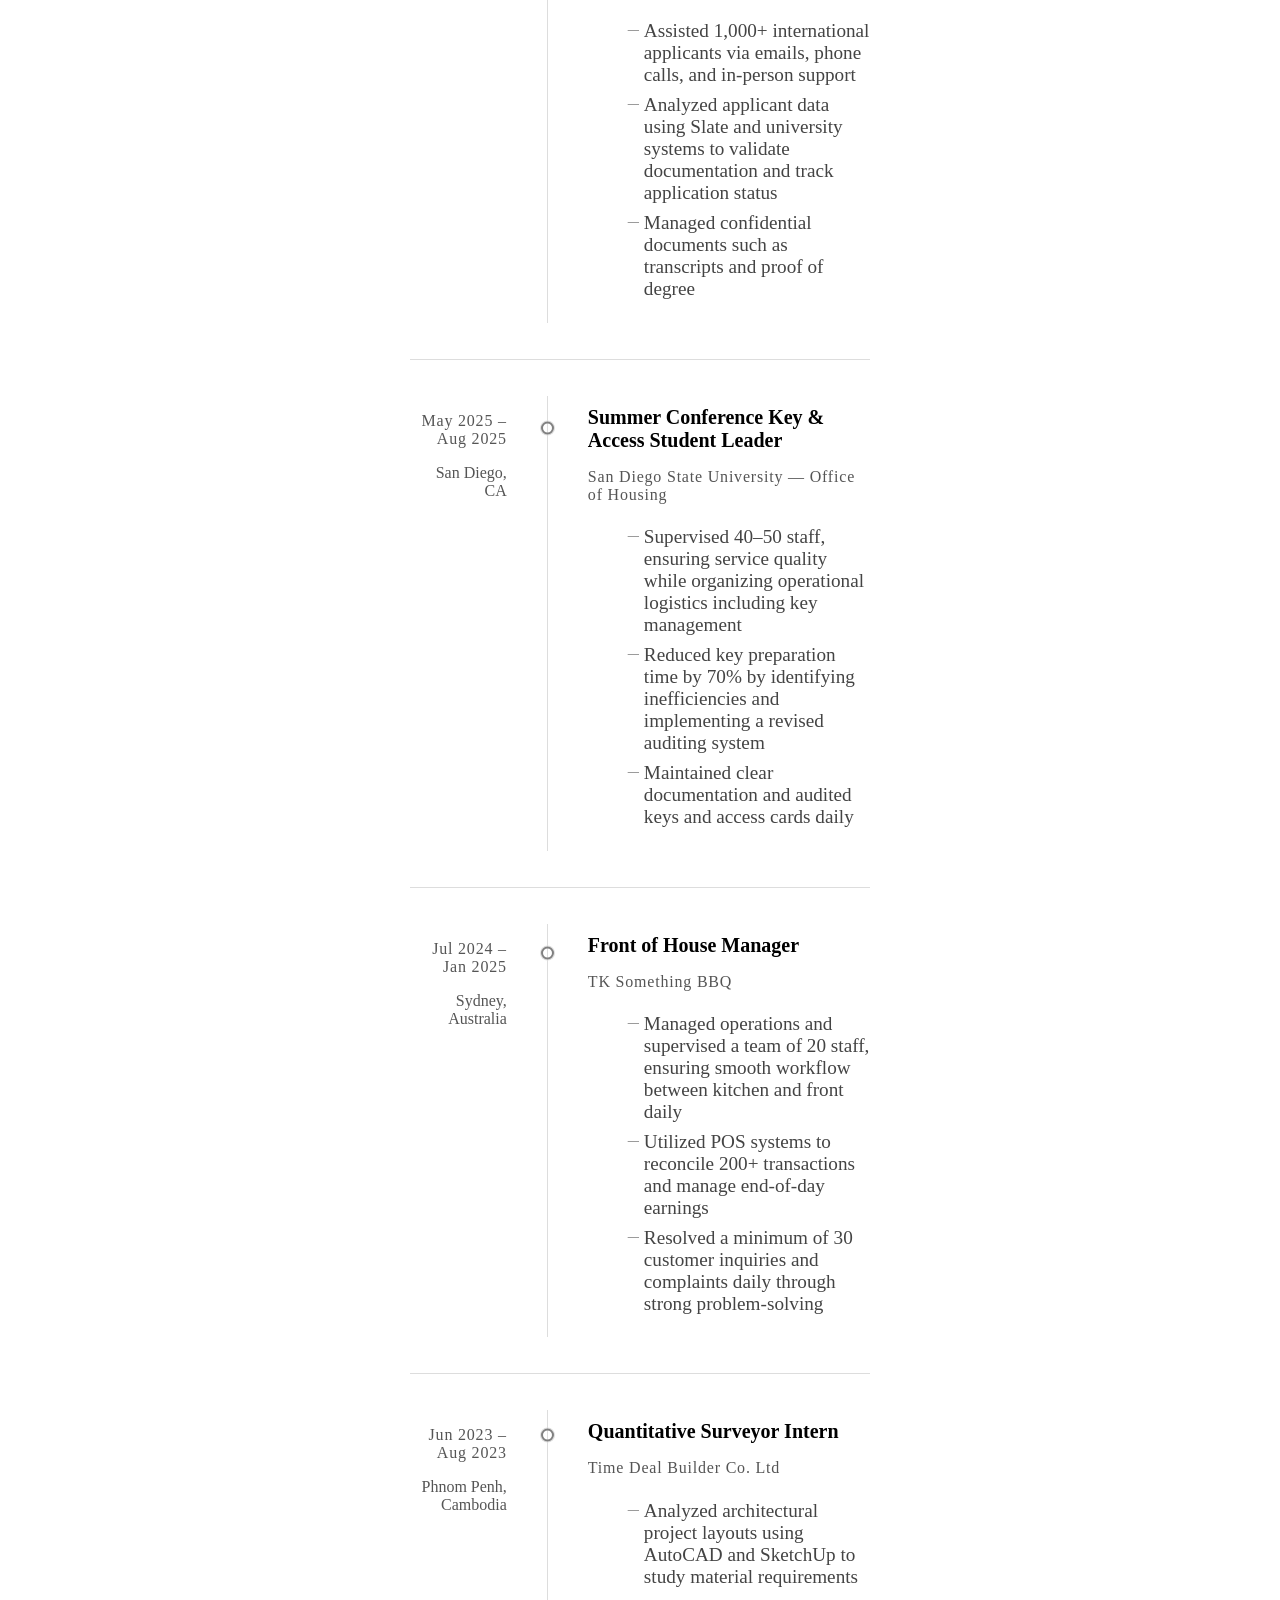
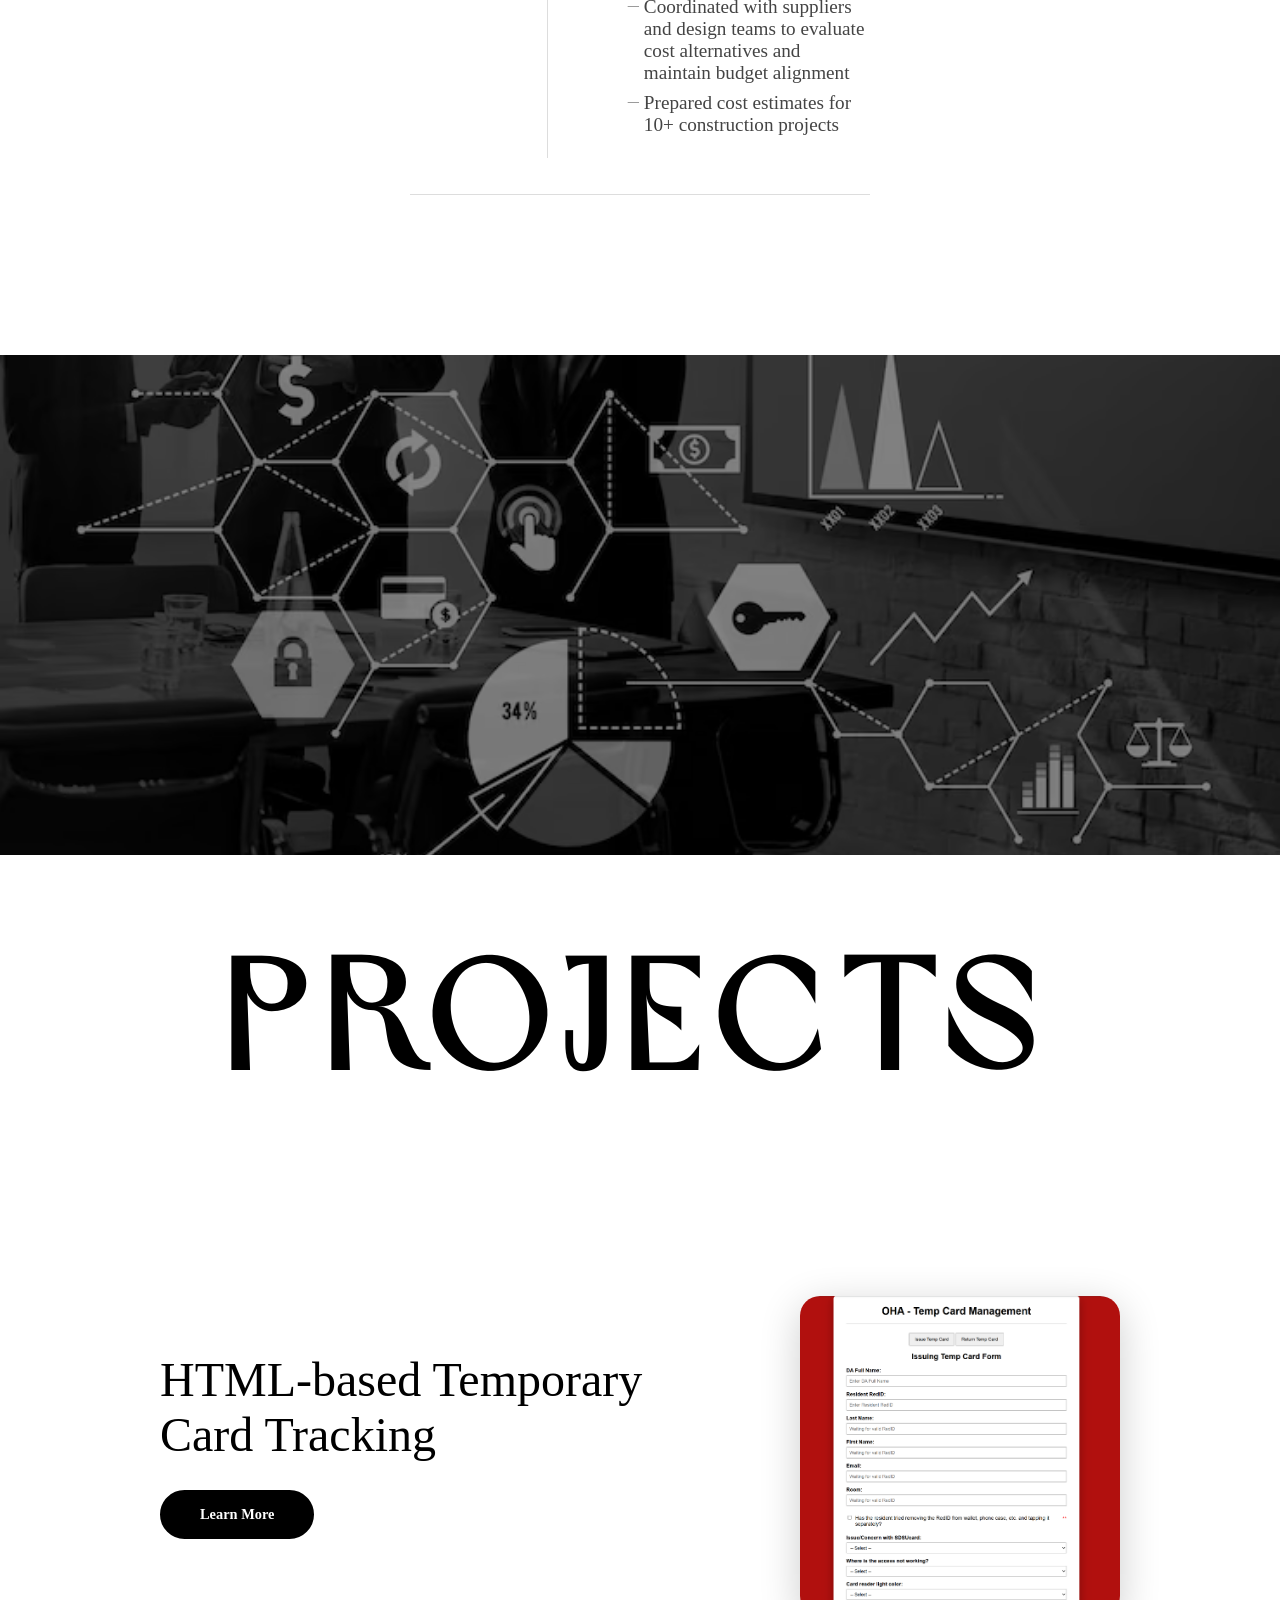
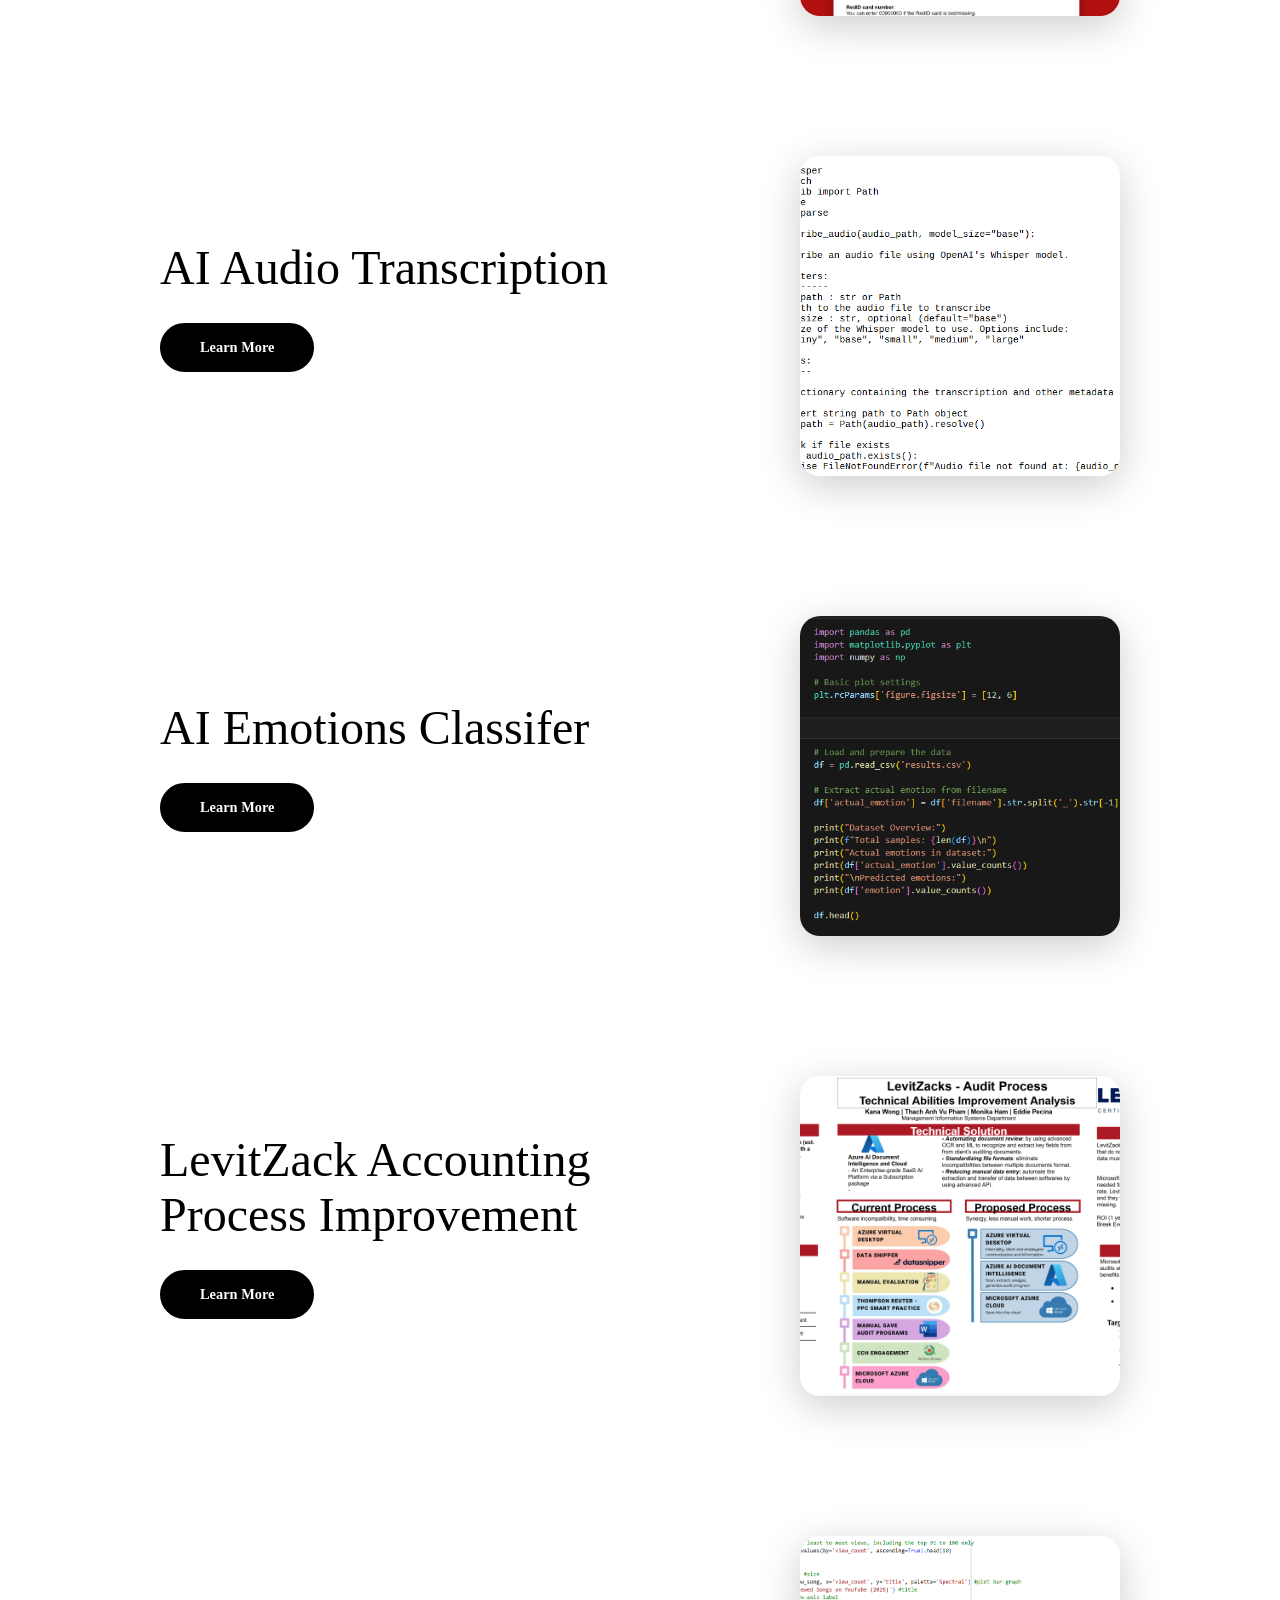
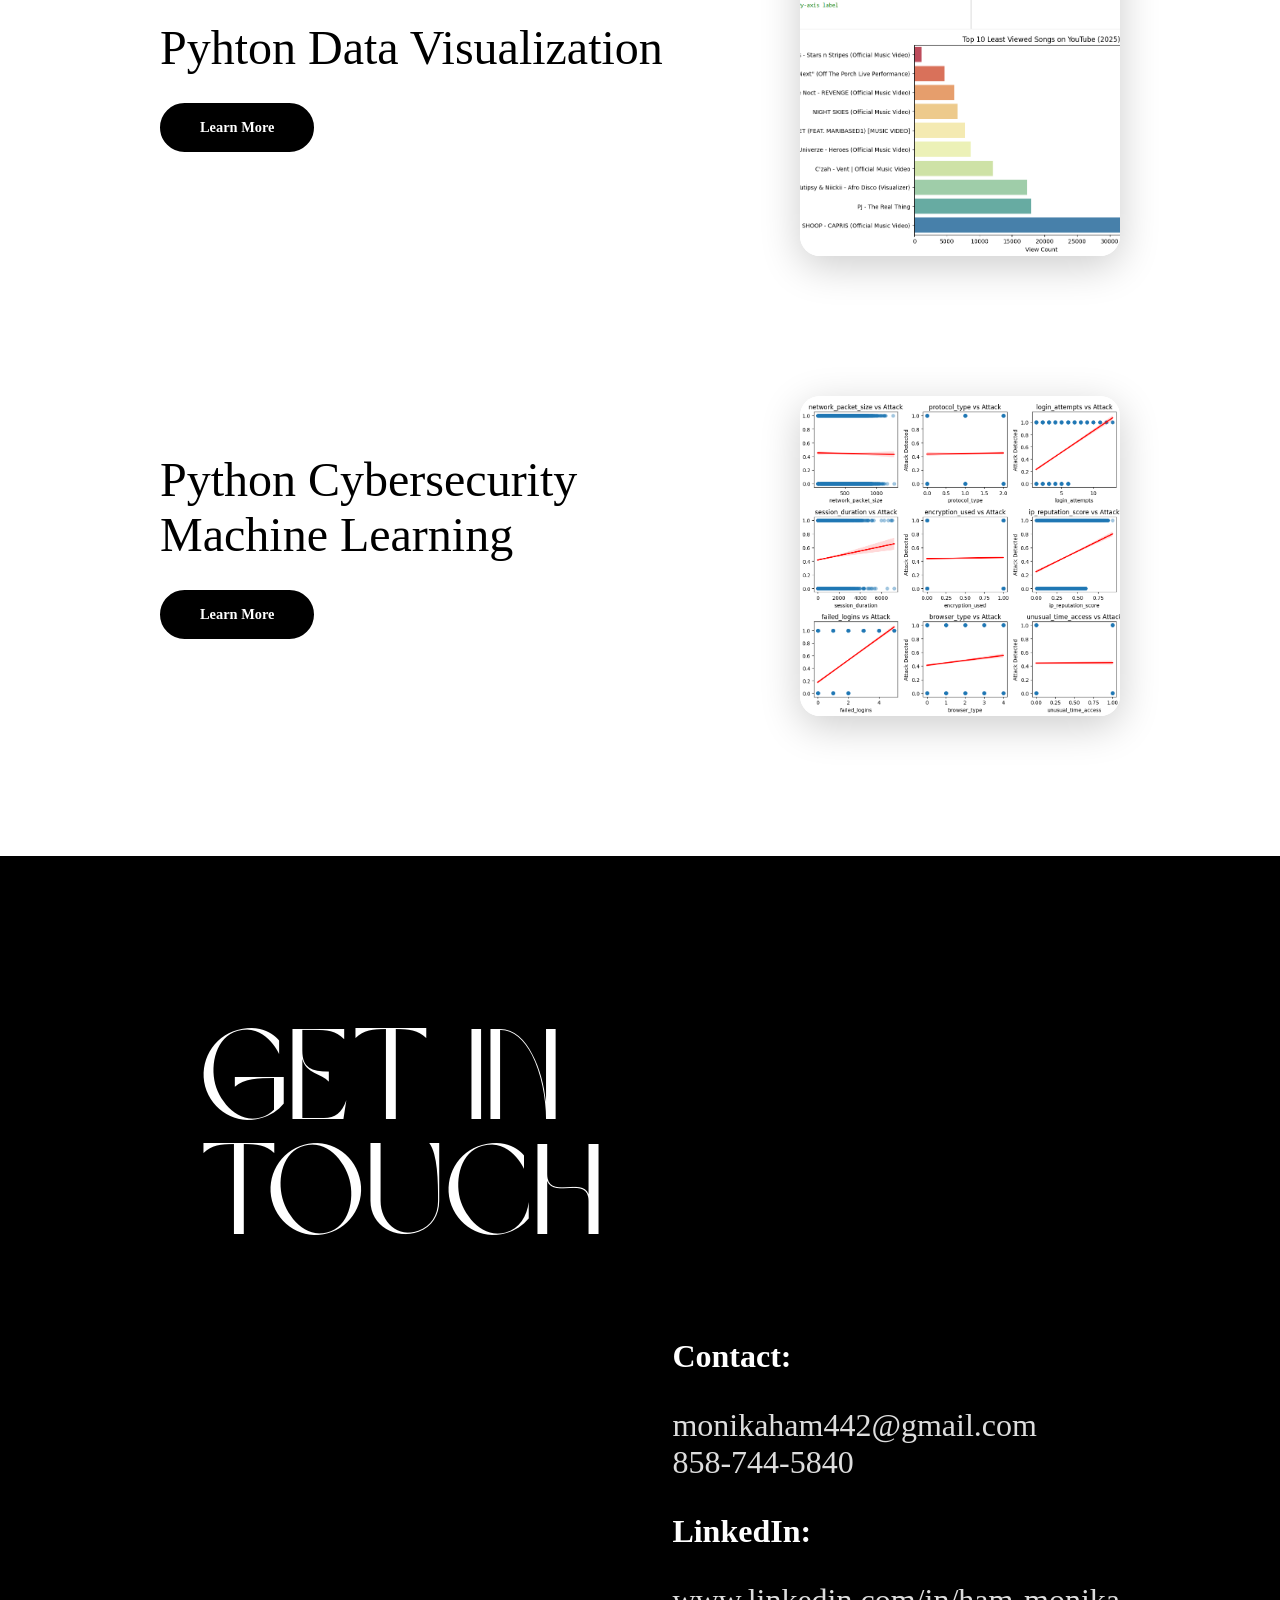
==== commit 6e8d9e14: "Update index.html" ====
--- a/index.html
+++ b/index.html
@@ -57,7 +57,7 @@
 
       <div class="find-grid">
         <!-- Aout Me find-card -->
-        <a href="about.html" class="find-card fade-in">
+        <a href="#about-me" class="find-card fade-in">
           <div class="icon">
             <img src="aboutme.png" alt="About Me Icon" />
           </div>
@@ -65,7 +65,7 @@
         </a>
 
         <!-- Resume find-card -->
-        <a href="resume.html" class="find-card fade-in">
+        <a href="#resume" class="find-card fade-in">
           <div class="icon">
             <img src="resumeicon.png" alt="Resume Icon" />
           </div>
@@ -73,7 +73,7 @@
         </a>
 
         <!-- Projects find-card -->
-        <a href="project.html" class="find-card fade-in">
+        <a href="#project" class="find-card fade-in">
           <div class="icon">
             <img src="projecticon.png" alt="Project Icon" />
           </div>
@@ -83,7 +83,7 @@
         <!-- Contact find-card -->
         <a href="contact.html" class="find-card fade-in">
           <div class="icon">
-            <img src="contact.png" alt="Contact Icon" />
+            <img src="#contact-section" alt="Contact Icon" />
           </div>
           <h3>Contact</h3>
         </a>
@@ -216,7 +216,7 @@
                 </div>
 
                 <div class="timeline-content"> <!-- Role, Organization, and expereinces -->
-                    <h3>Security Operations Student Assistant</h3>
+                    <h3>Security Operations Lead</h3>
                     <p class="org">San Diego State University — Office of Housing Administration</p>
                     <ul>
                         <li>Analyze and administer RS2 access control data for 9,000+ residents, evaluating system logs across 3,000+ doors/readers</li>
@@ -252,7 +252,7 @@
                 </div>
 
                 <div class="timeline-content">
-                    <h3>International Student Assistant</h3>
+                    <h3>International Admissions Assistant</h3>
                     <p class="org">San Diego State University — International Admissions</p>
                     <ul>
                         <li>Assisted 1,000+ international applicants via emails, phone calls, and in-person support</li>
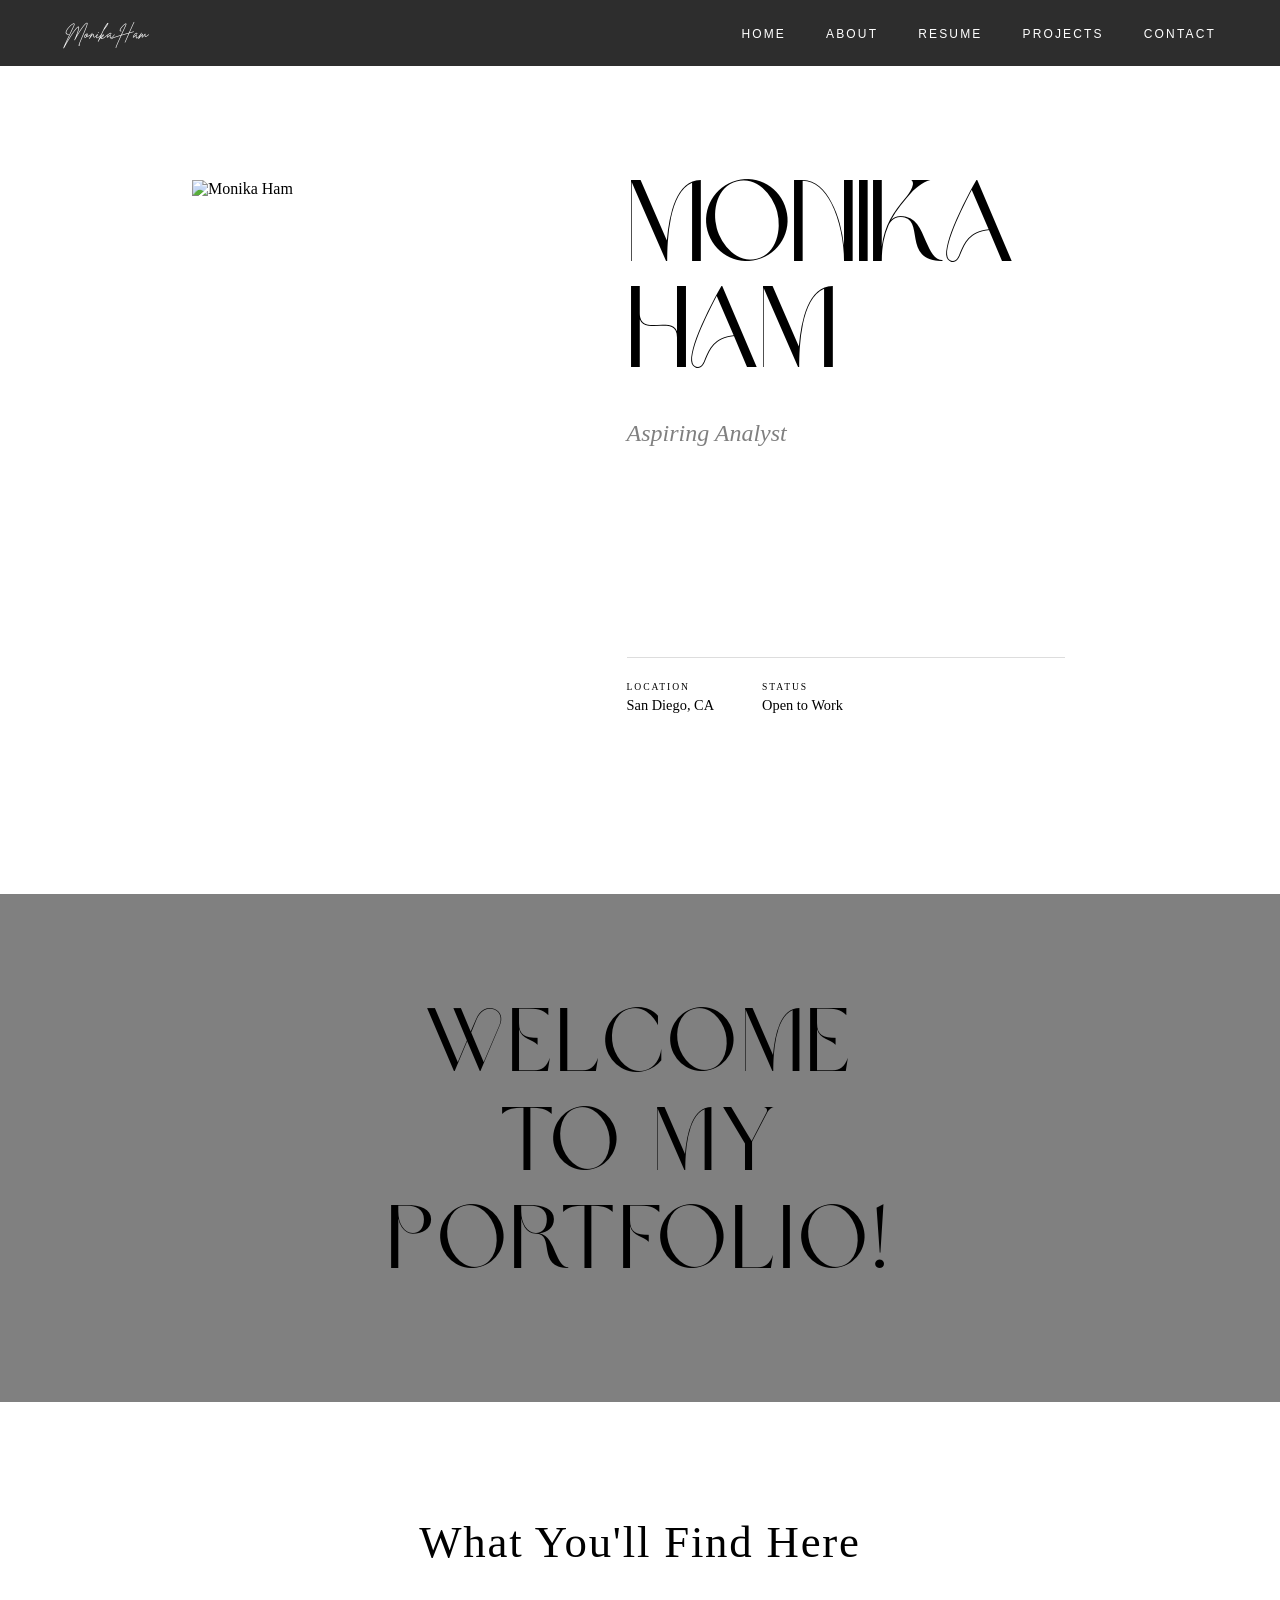
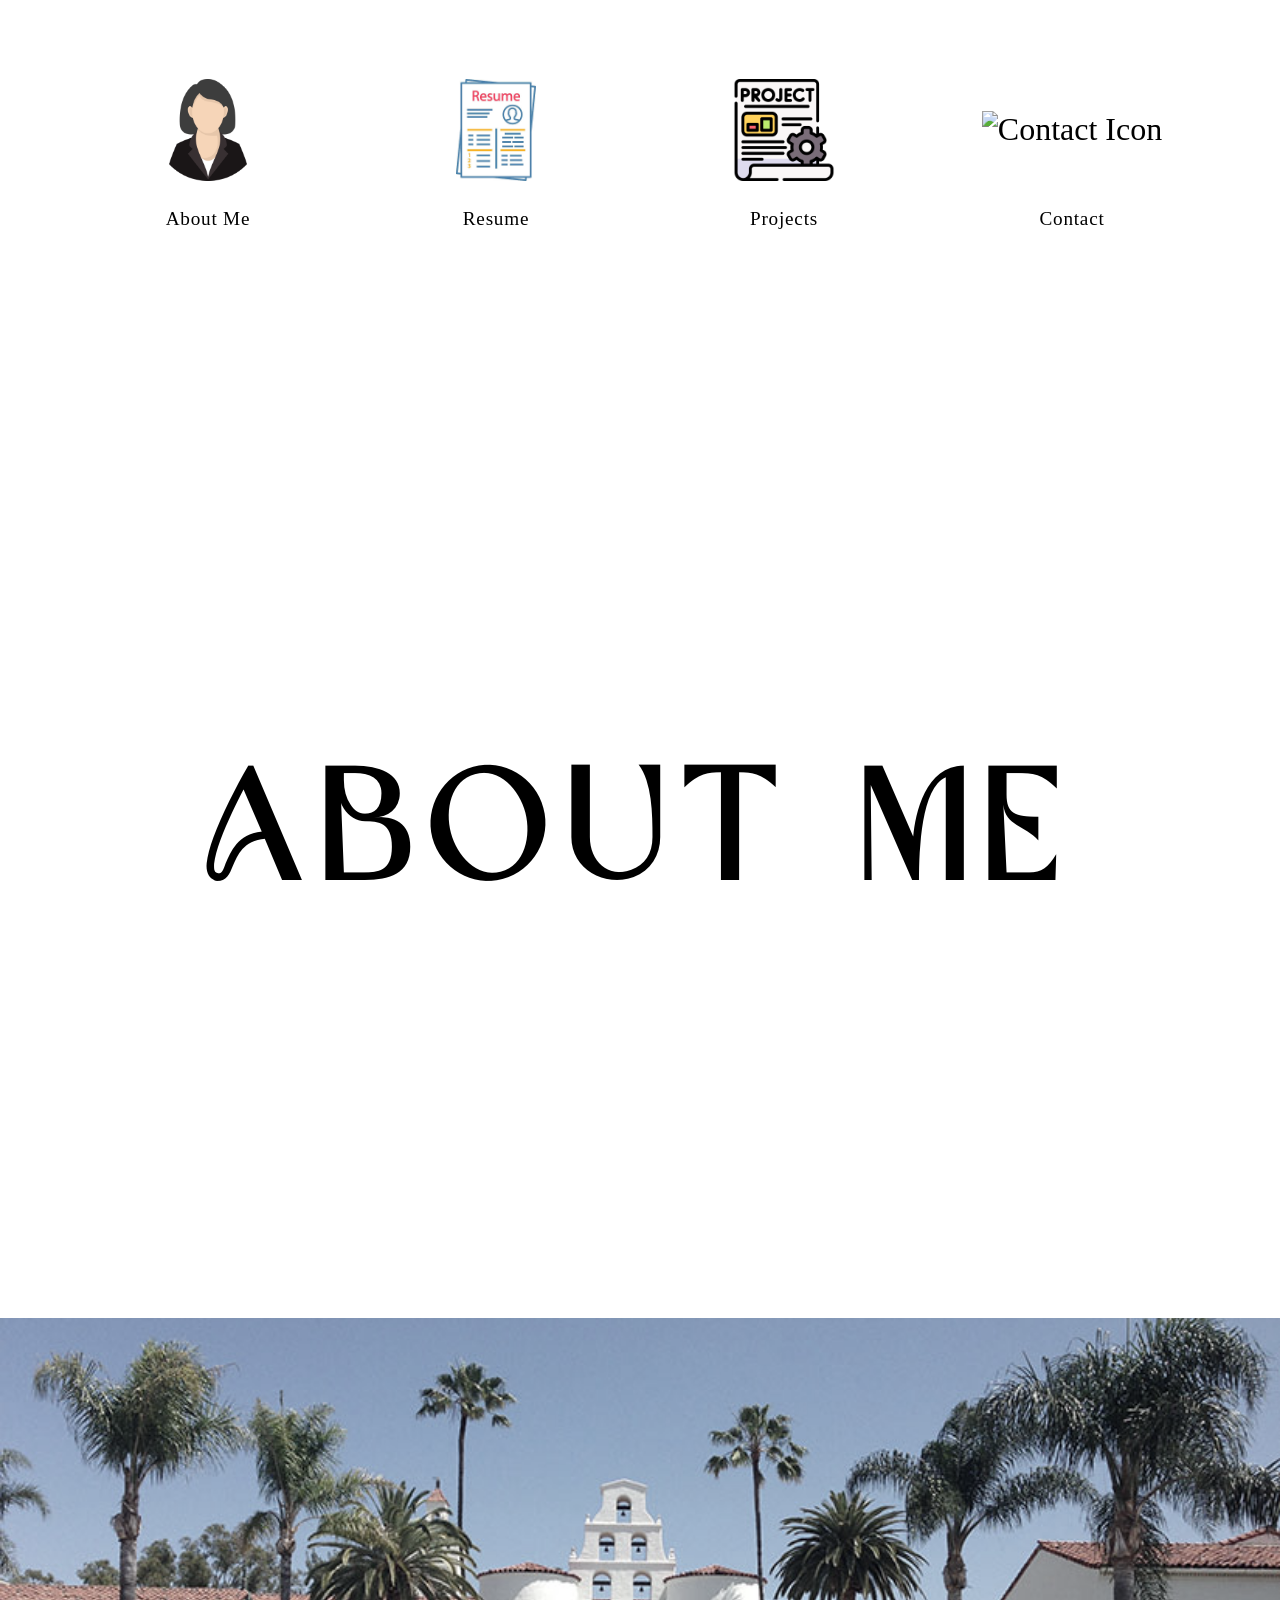
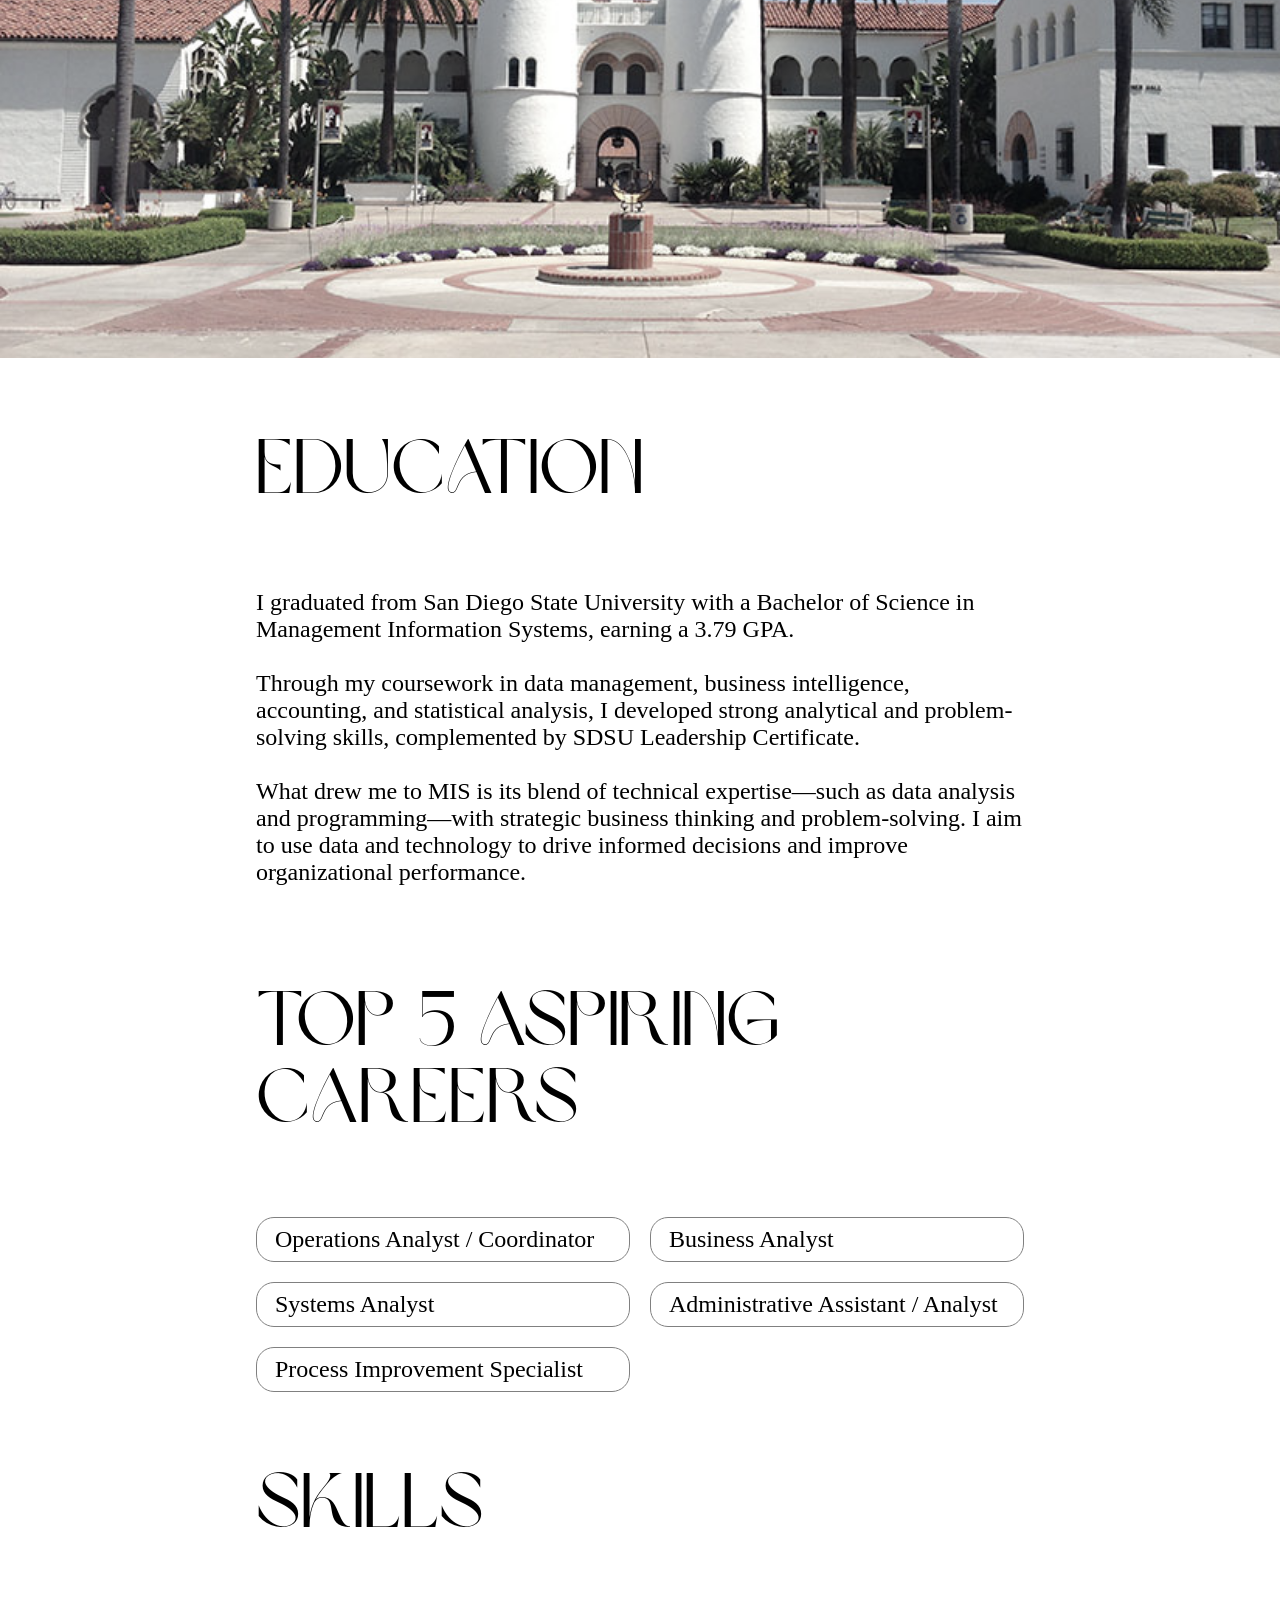
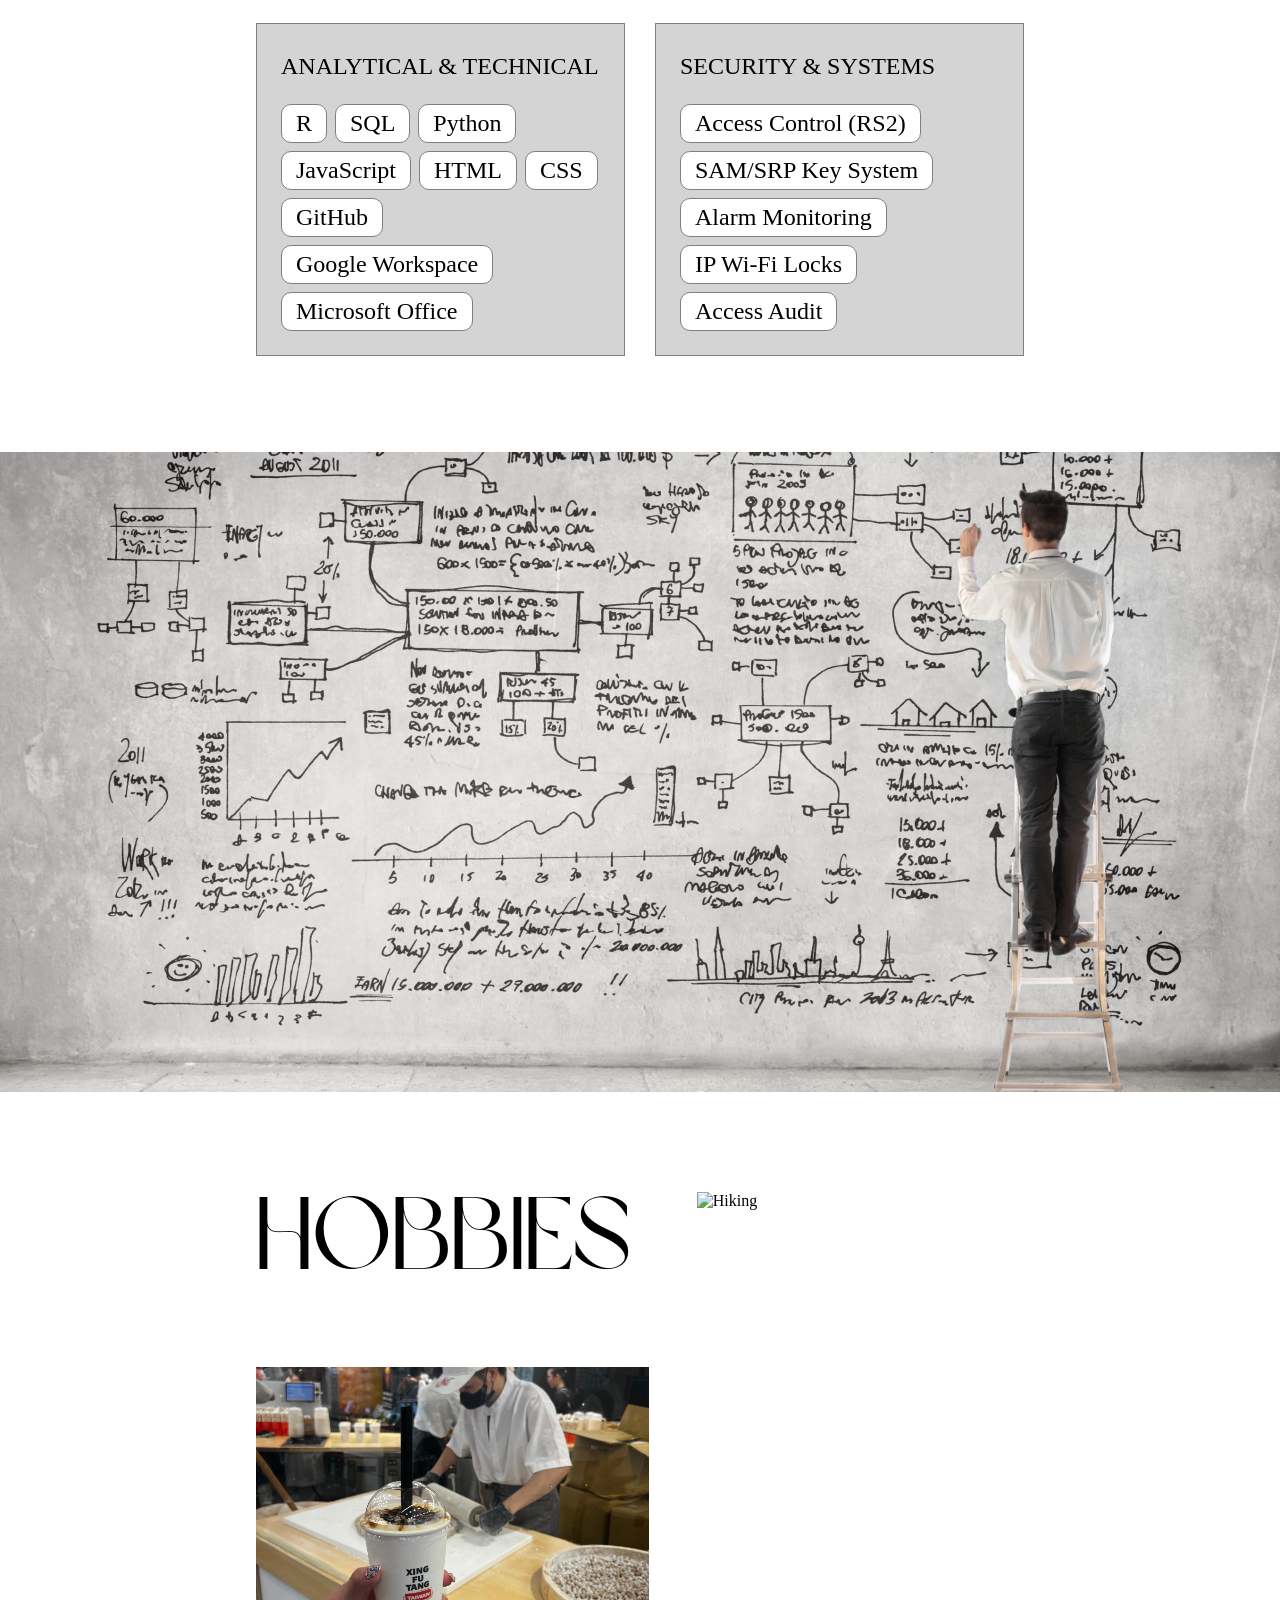
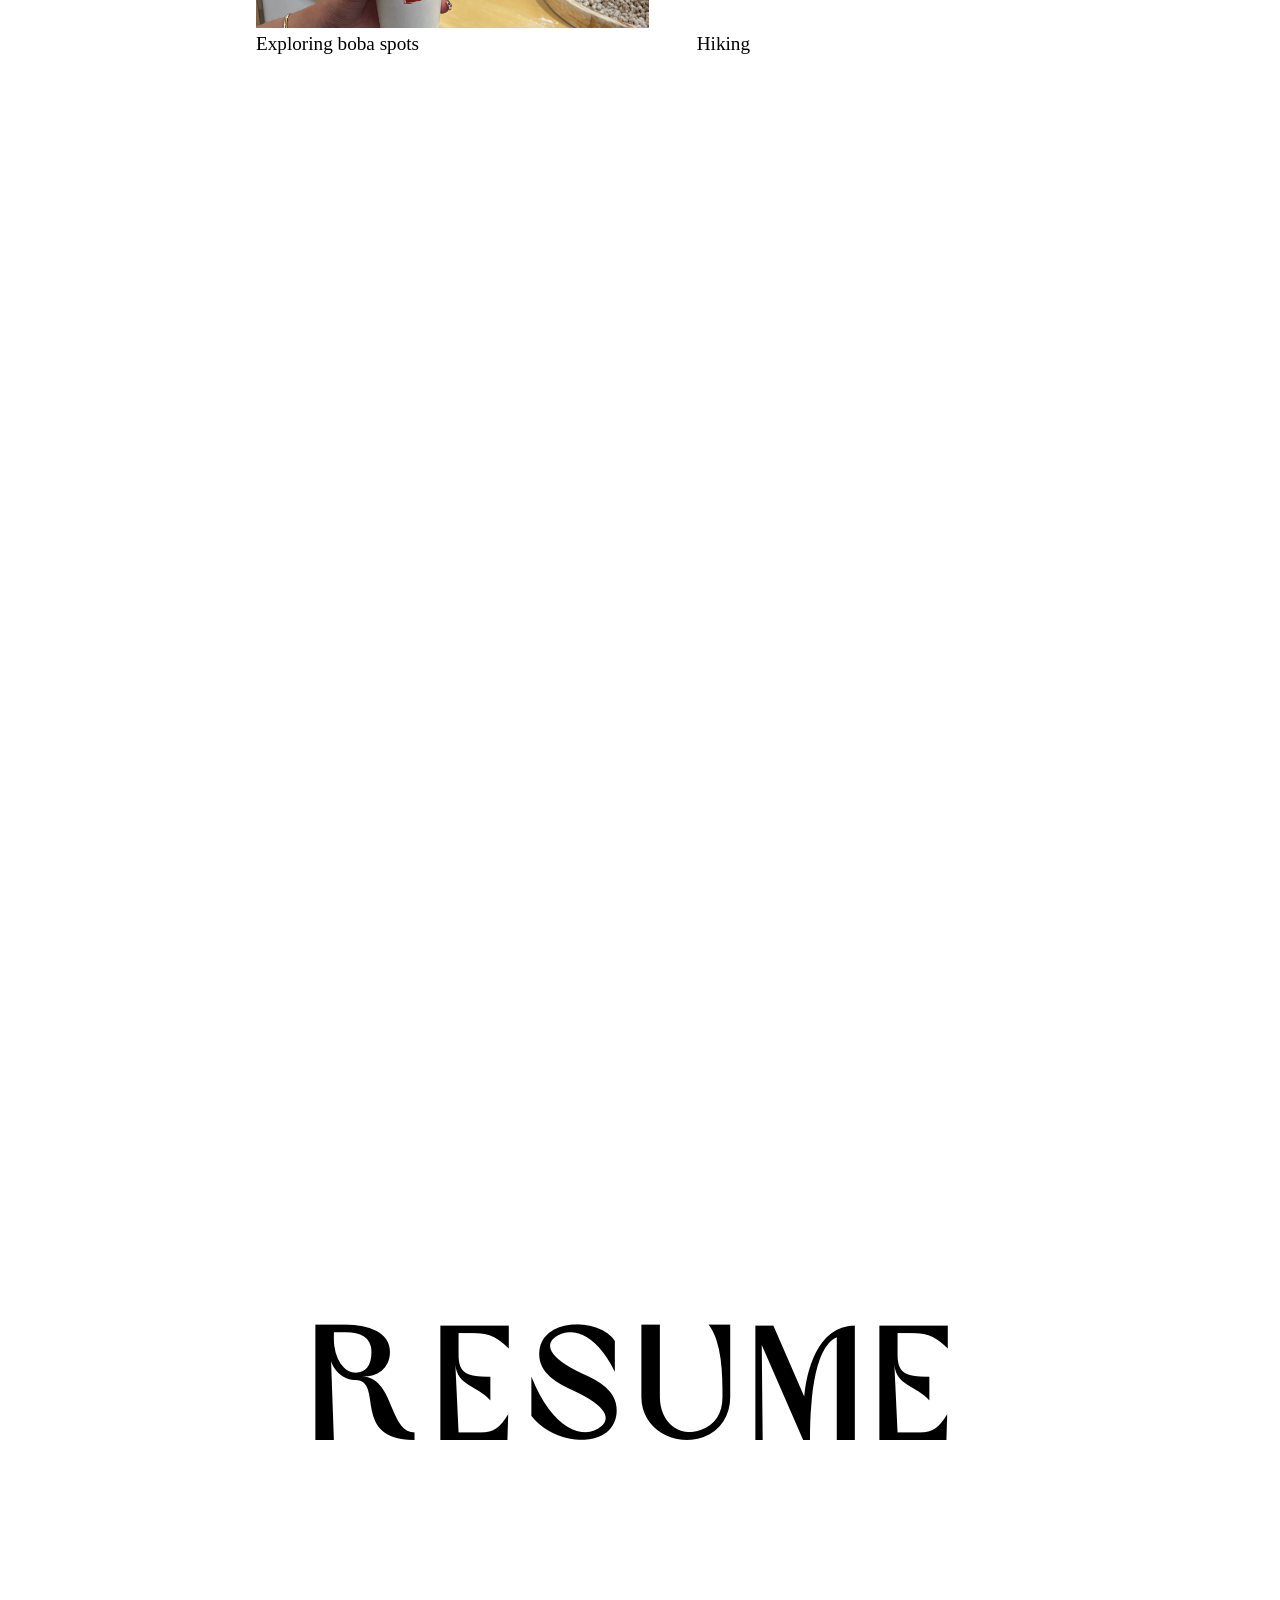
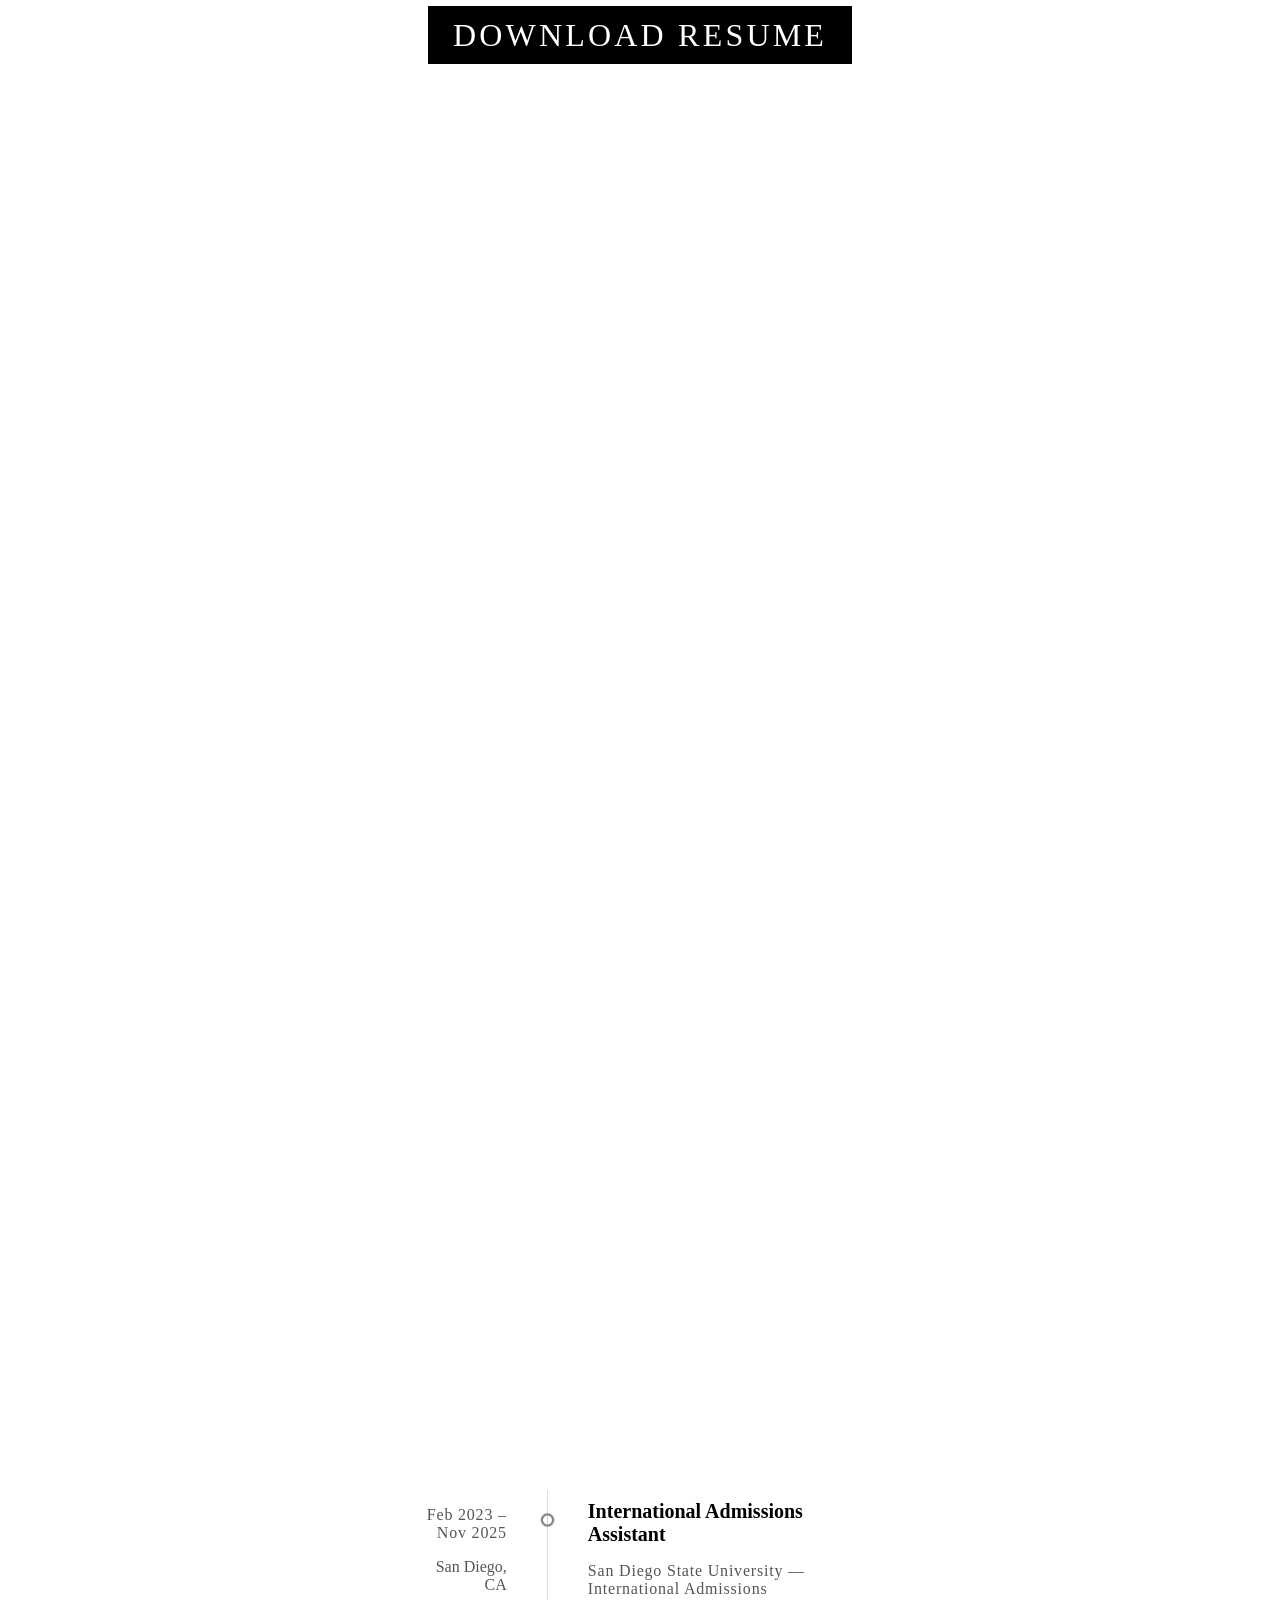
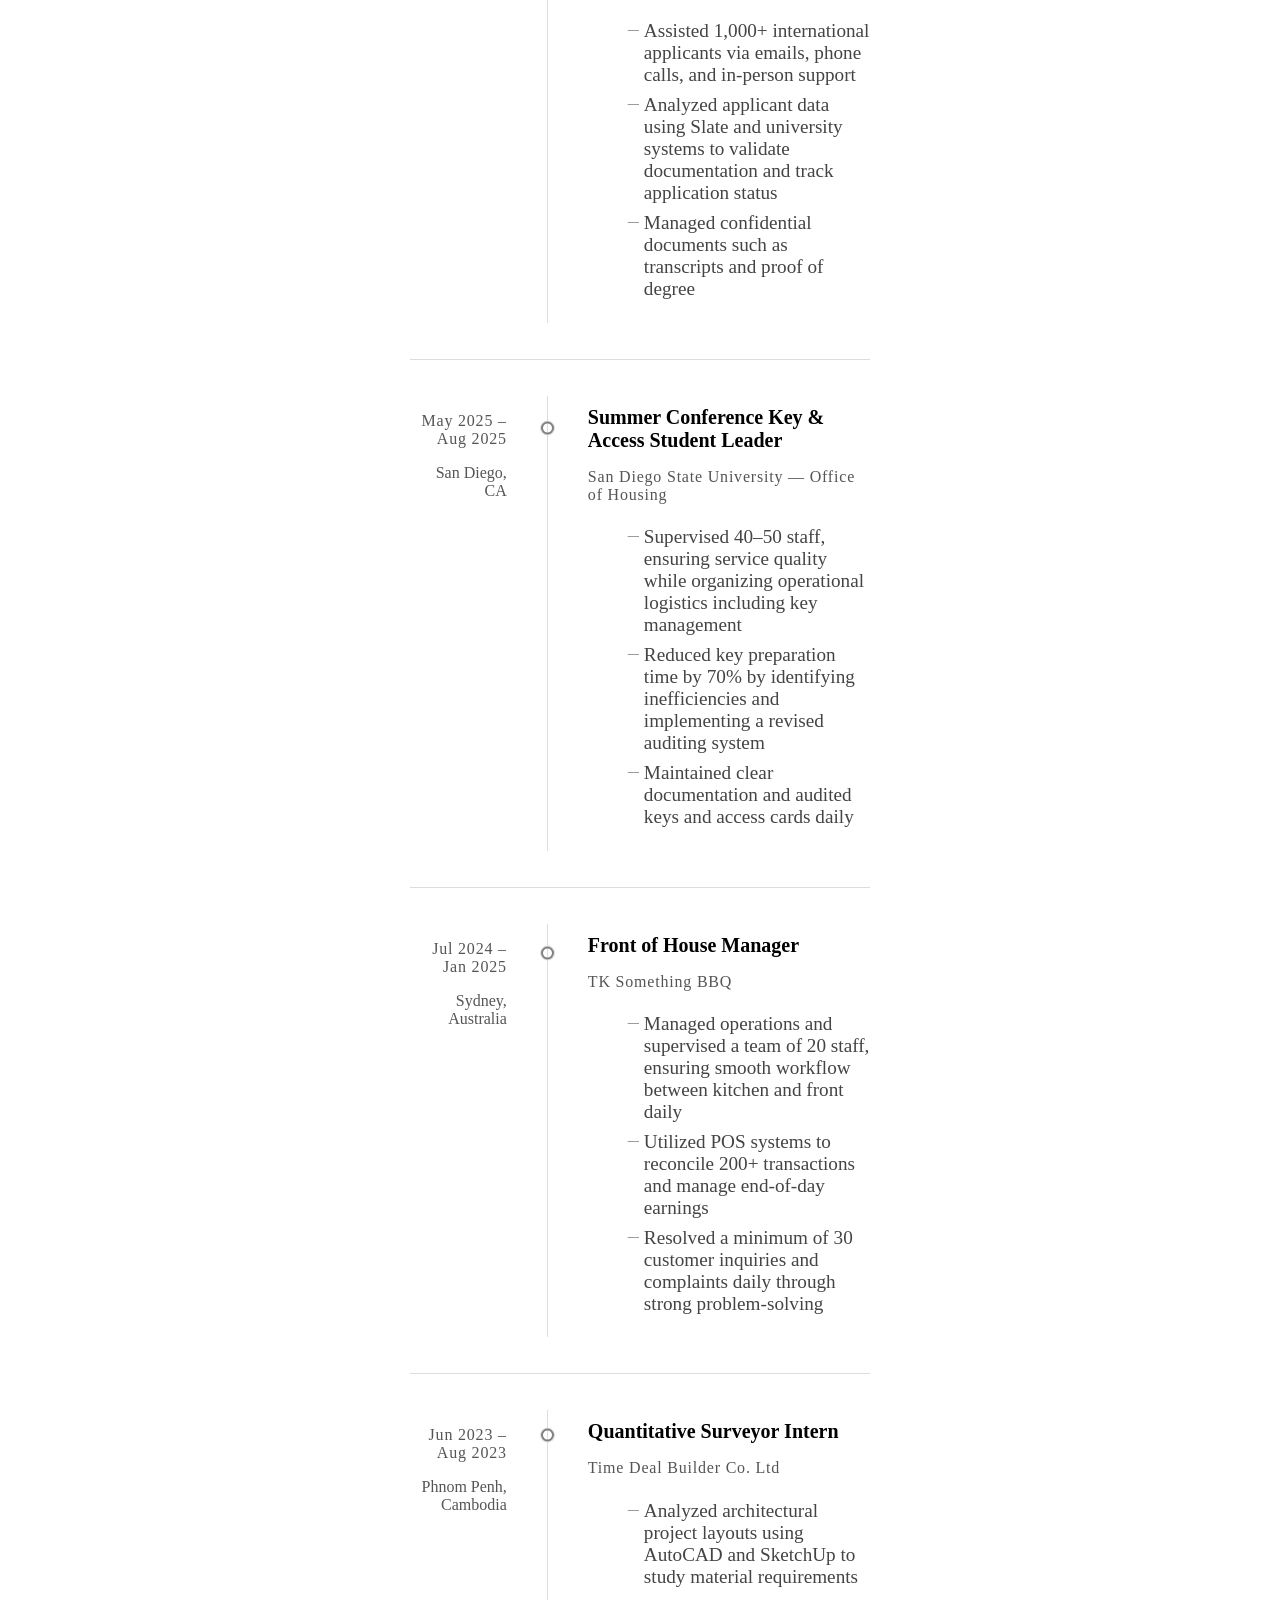
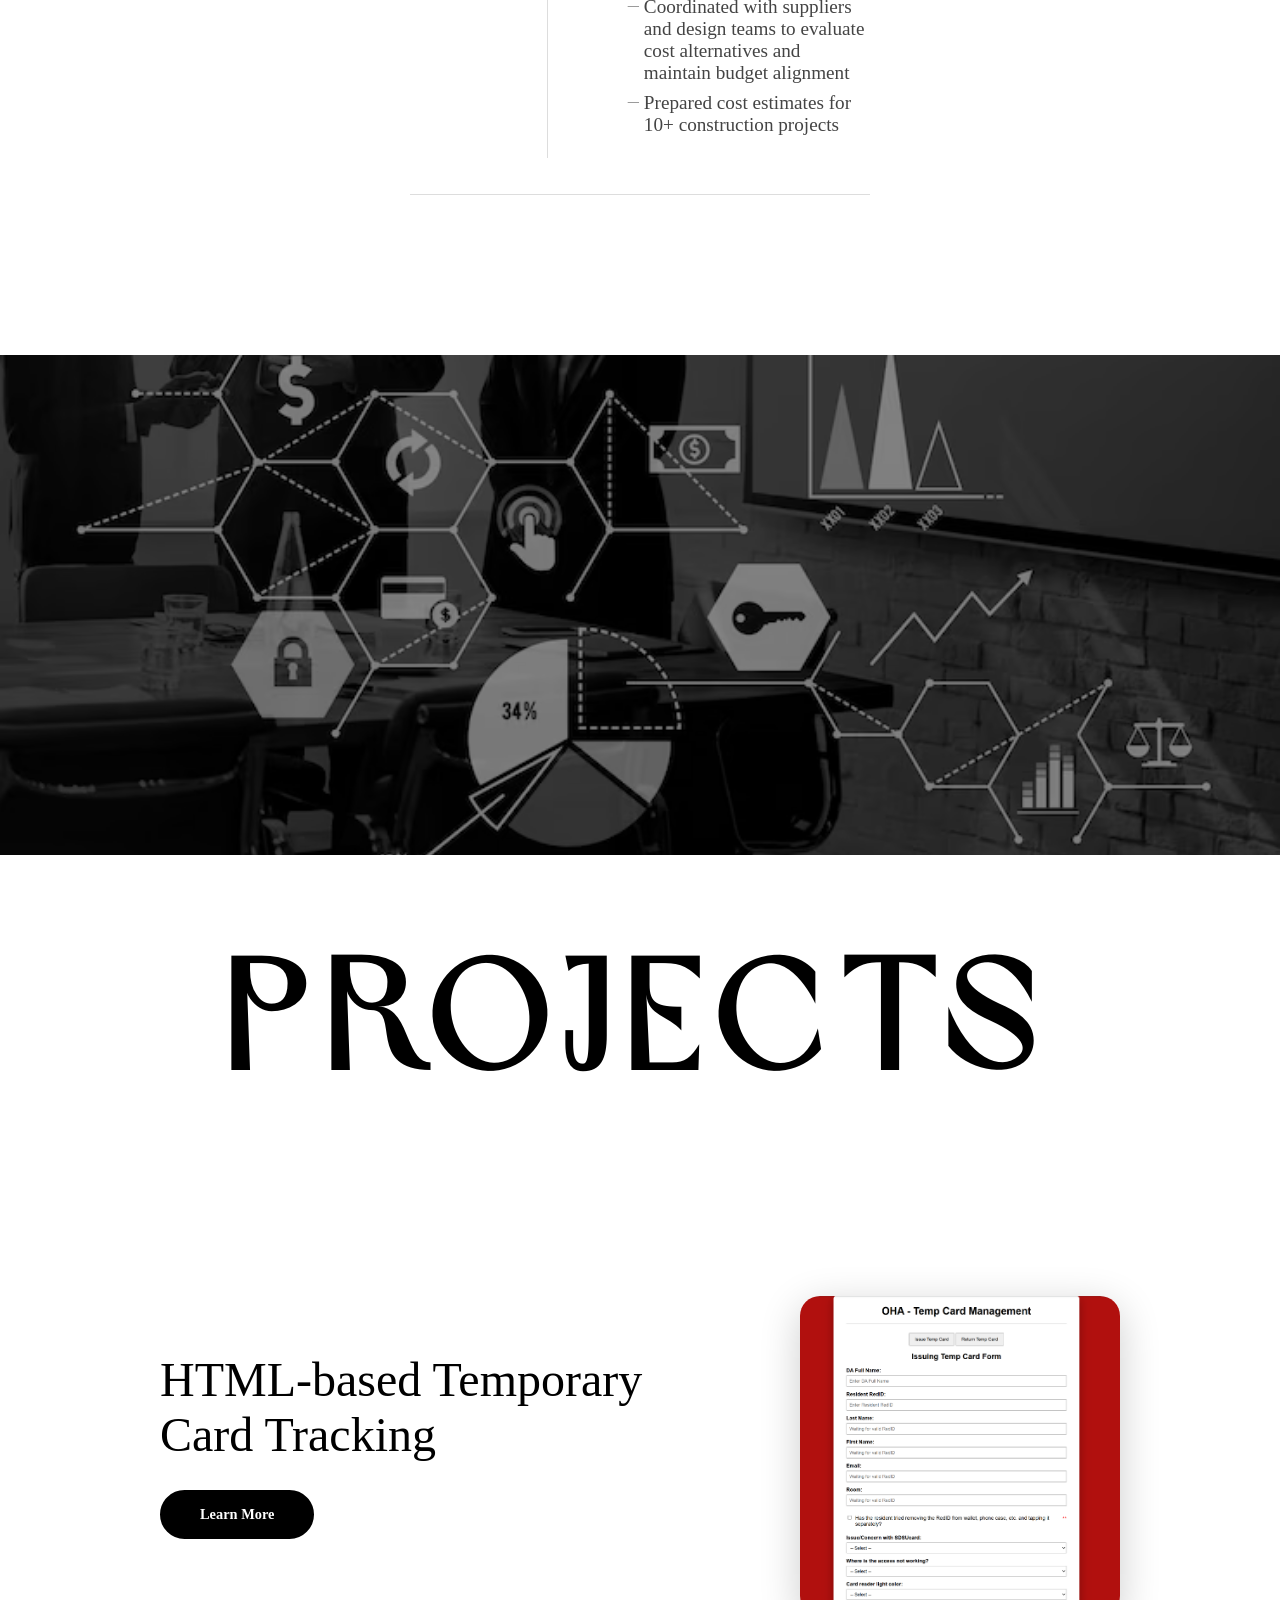
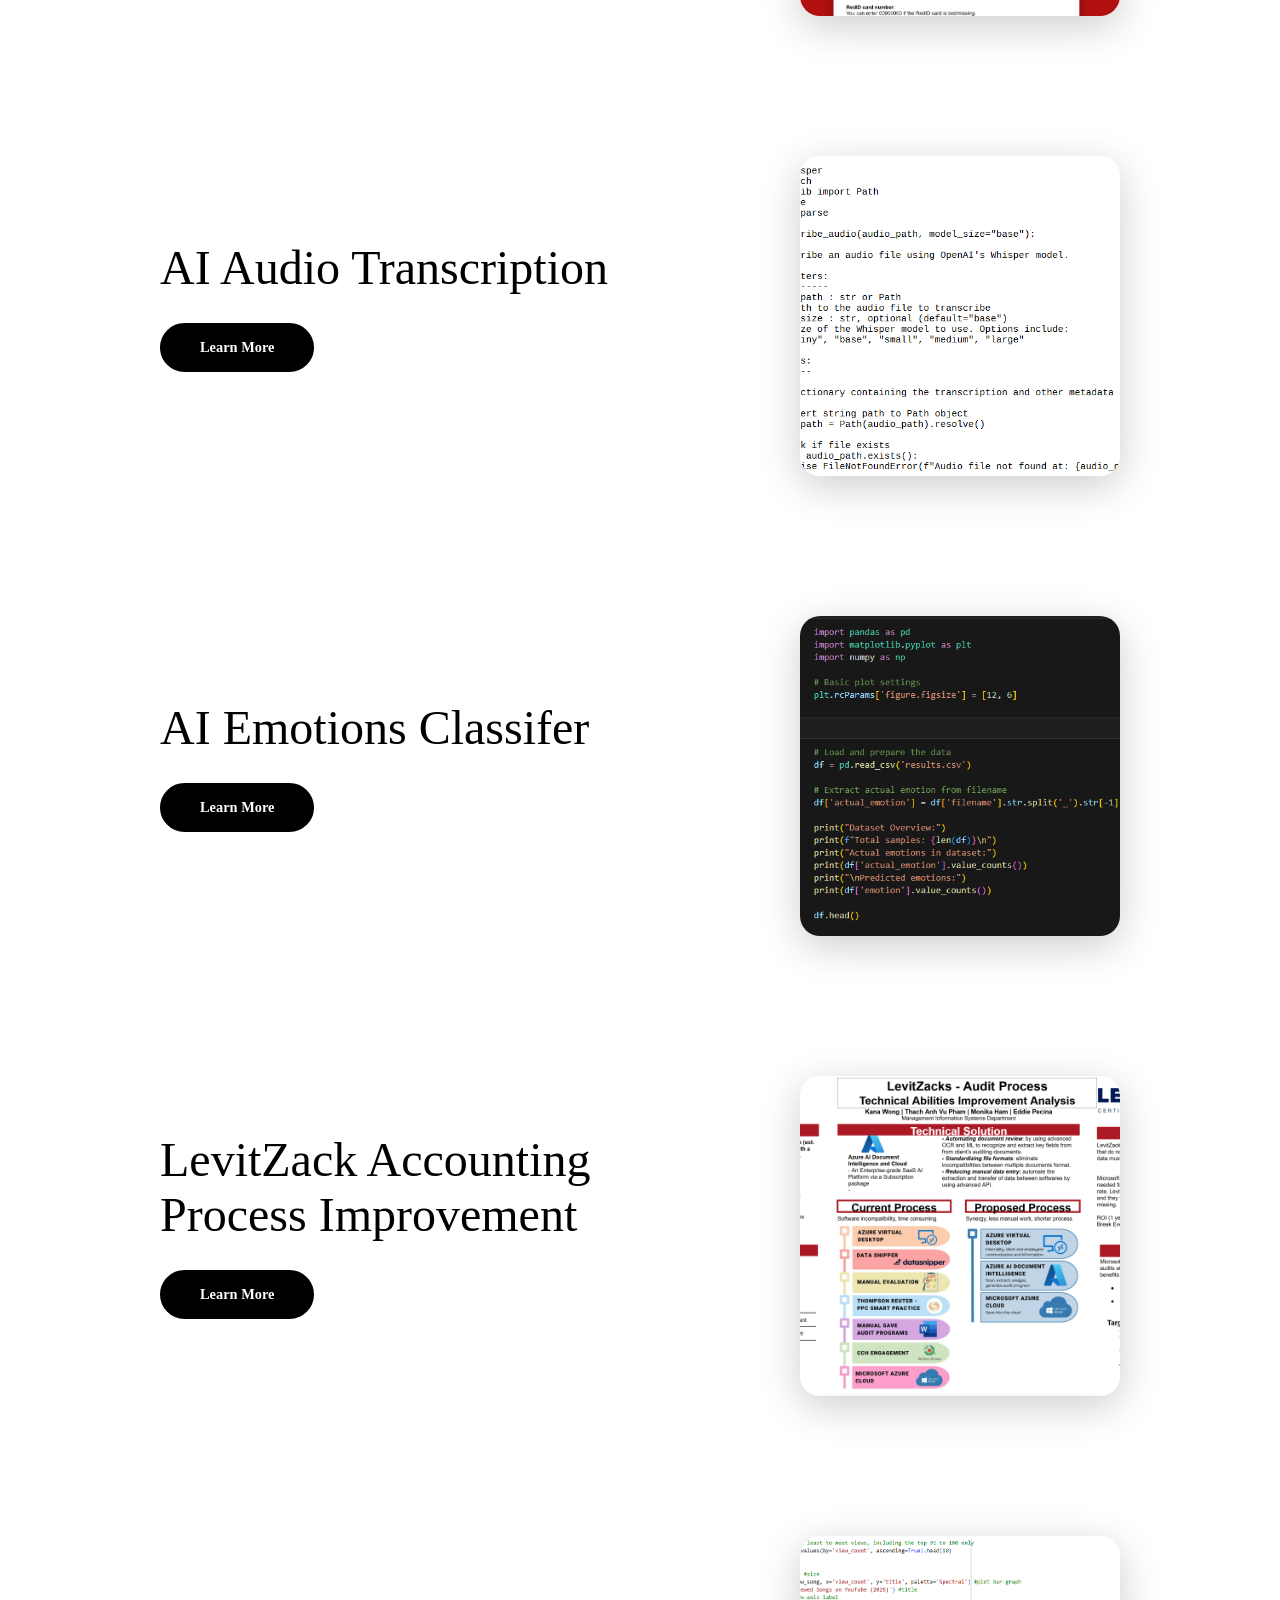
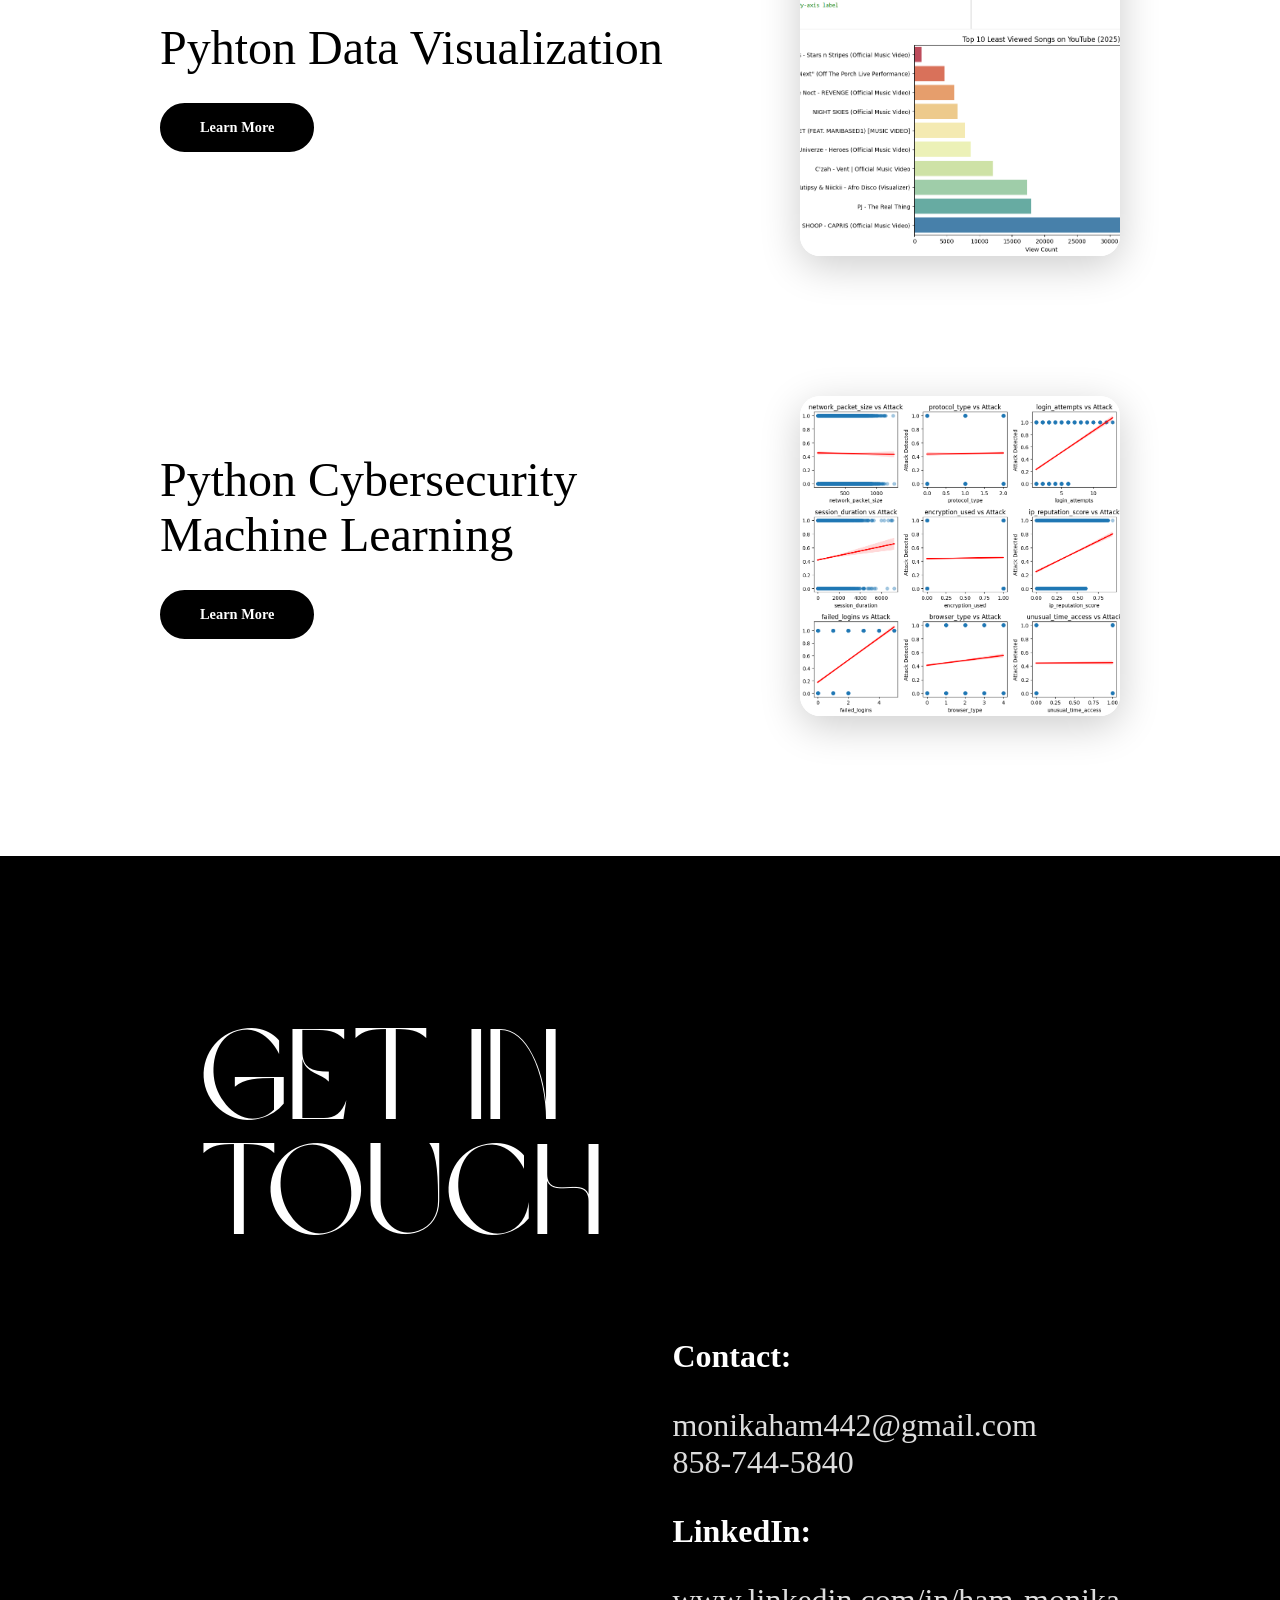
==== commit d4ea983d: "Update index.html" ====
--- a/index.html
+++ b/index.html
@@ -57,7 +57,7 @@
 
       <div class="find-grid">
         <!-- Aout Me find-card -->
-        <a href="#about-me" class="find-card fade-in">
+        <a src="#about-me" class="find-card fade-in">
           <div class="icon">
             <img src="aboutme.png" alt="About Me Icon" />
           </div>
@@ -65,7 +65,7 @@
         </a>
 
         <!-- Resume find-card -->
-        <a href="#resume" class="find-card fade-in">
+        <a src="#resume" class="find-card fade-in">
           <div class="icon">
             <img src="resumeicon.png" alt="Resume Icon" />
           </div>
@@ -73,7 +73,7 @@
         </a>
 
         <!-- Projects find-card -->
-        <a href="#project" class="find-card fade-in">
+        <a src="#project" class="find-card fade-in">
           <div class="icon">
             <img src="projecticon.png" alt="Project Icon" />
           </div>
@@ -81,7 +81,7 @@
         </a>
 
         <!-- Contact find-card -->
-        <a href="contact.html" class="find-card fade-in">
+        <a src="contact.html" class="find-card fade-in">
           <div class="icon">
             <img src="#contact-section" alt="Contact Icon" />
           </div>
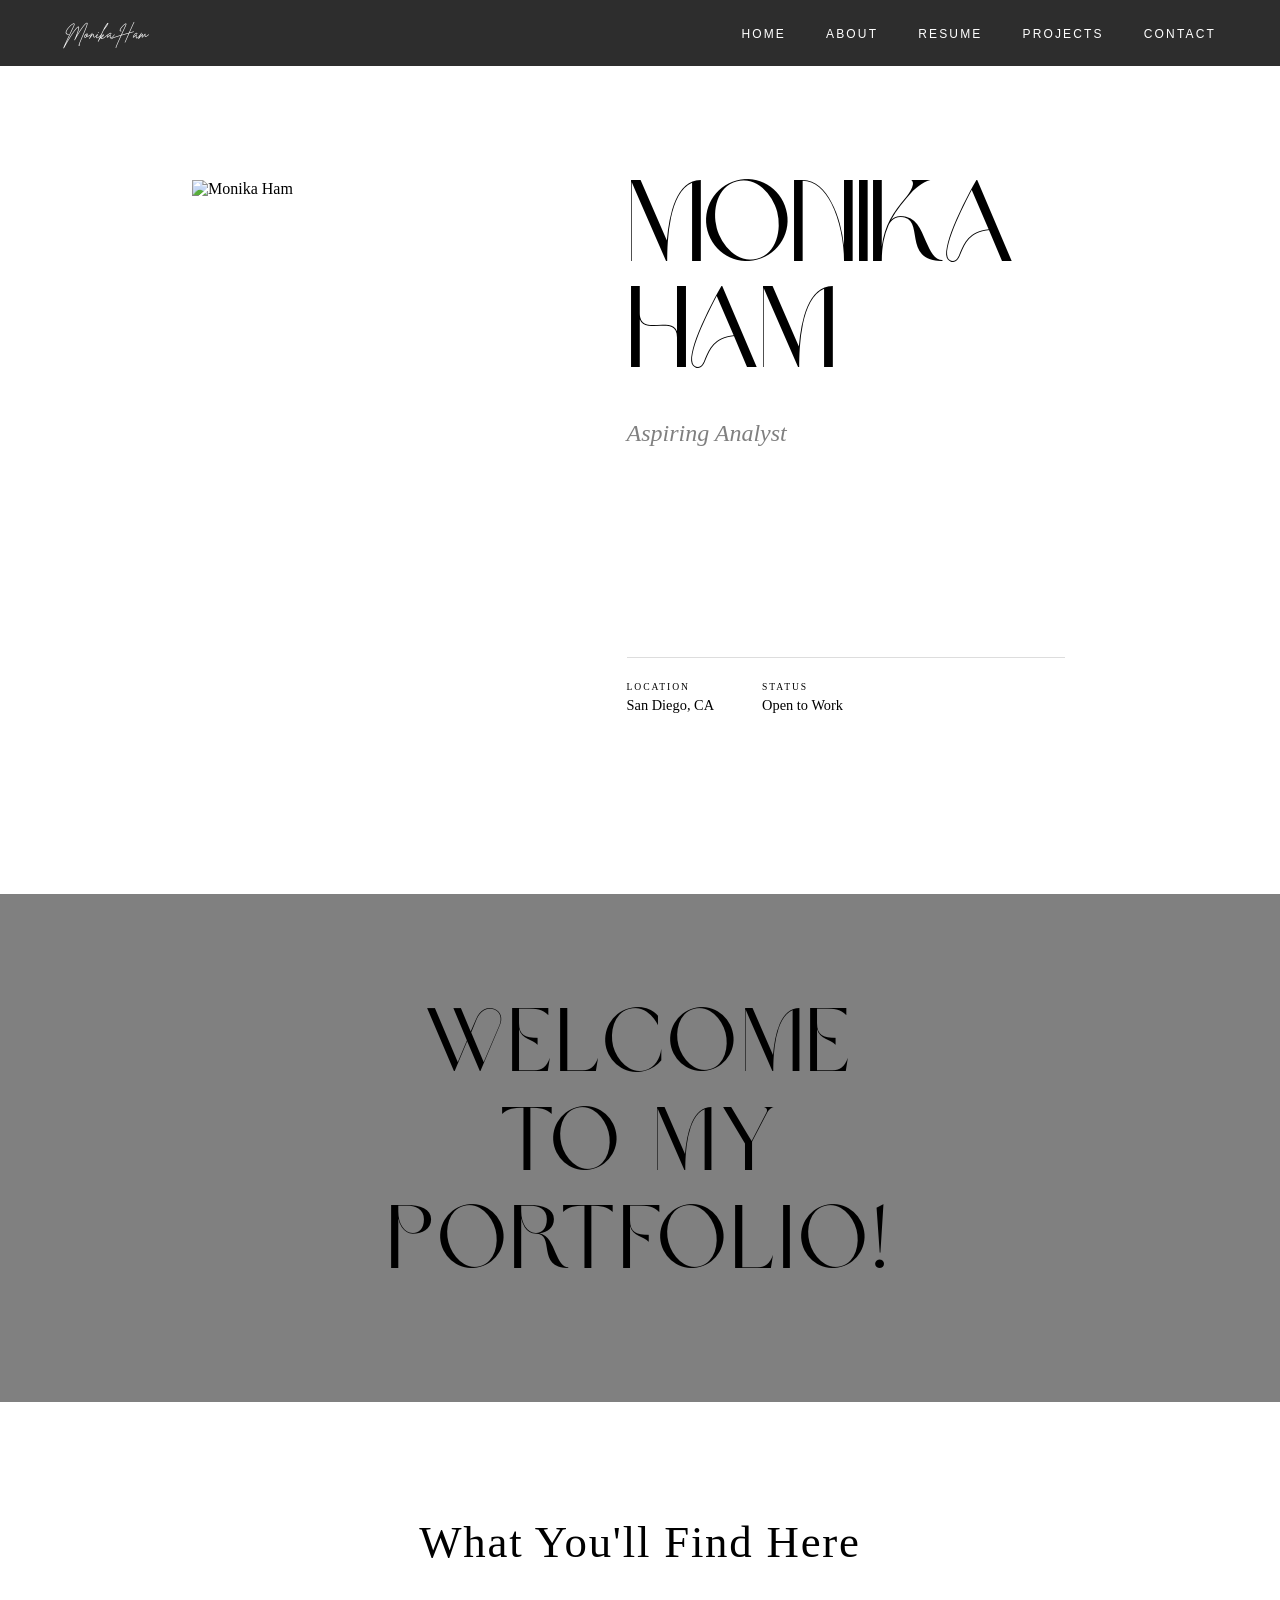
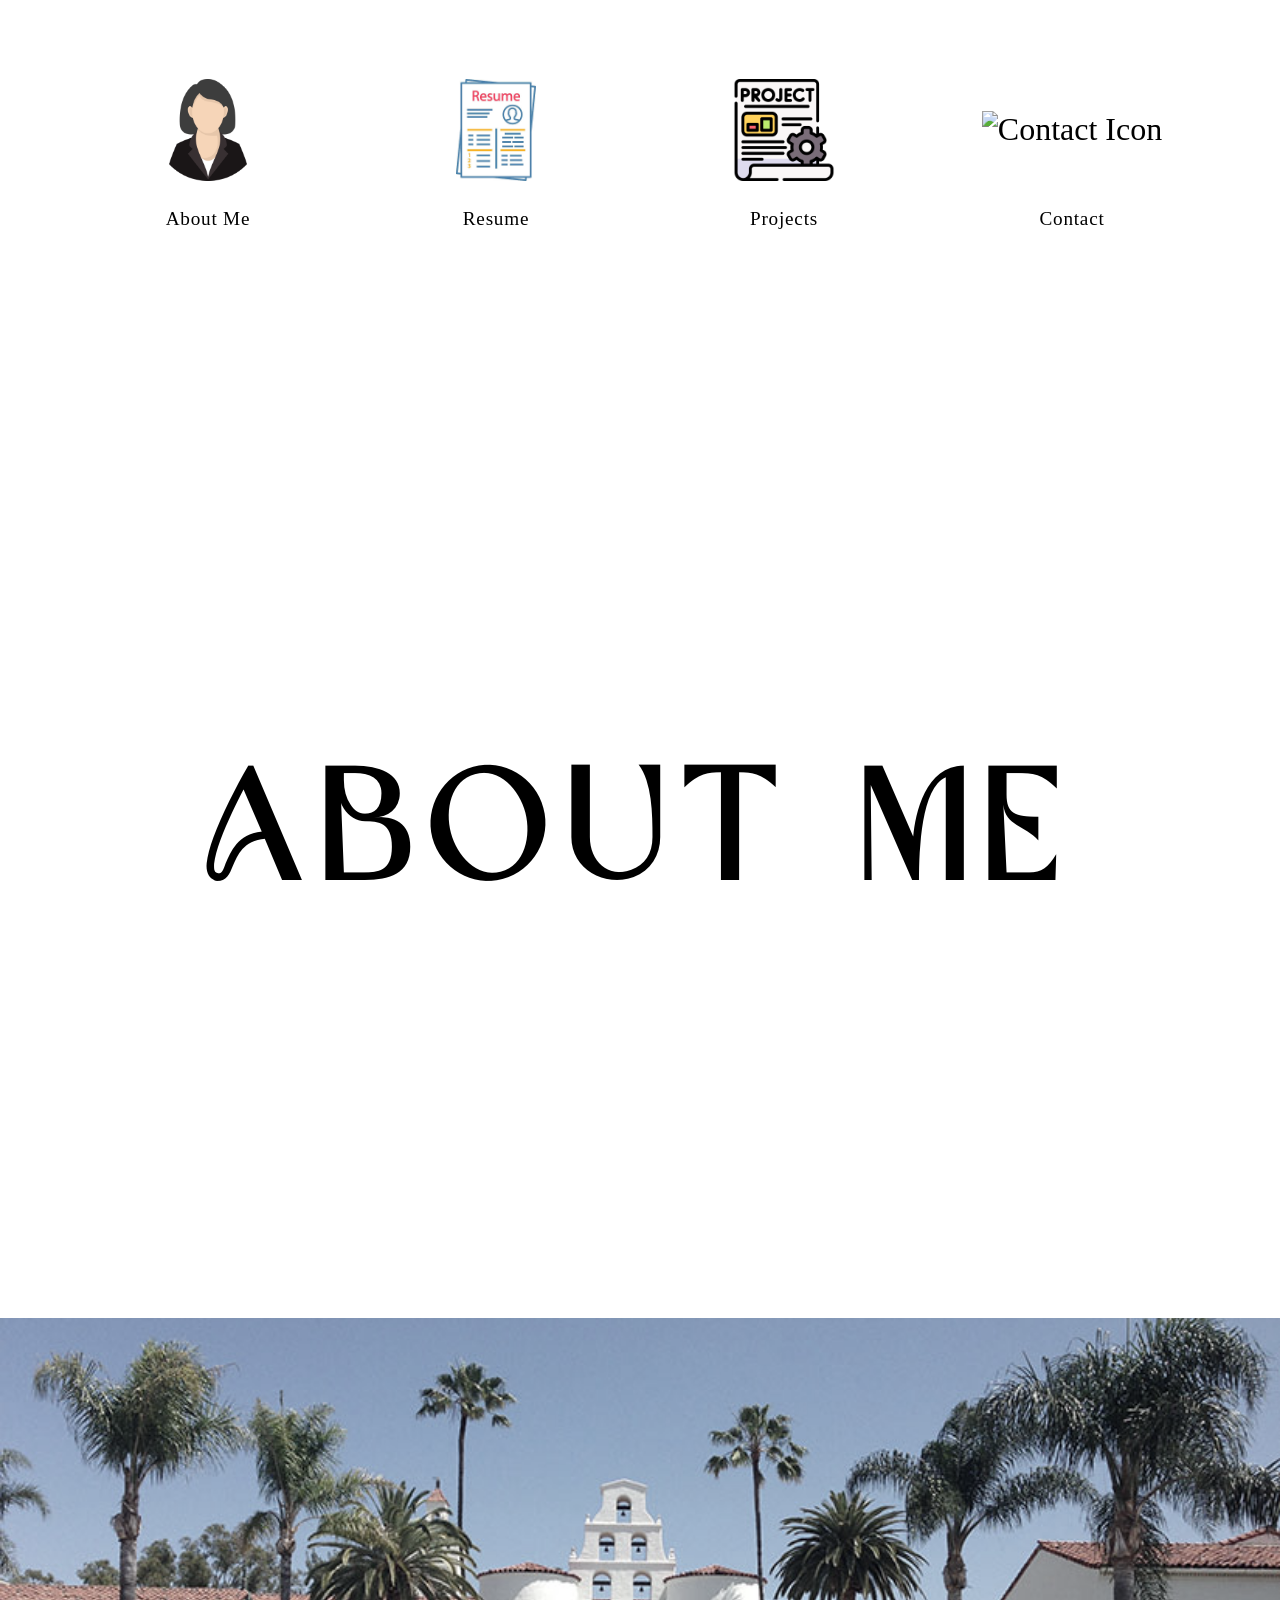
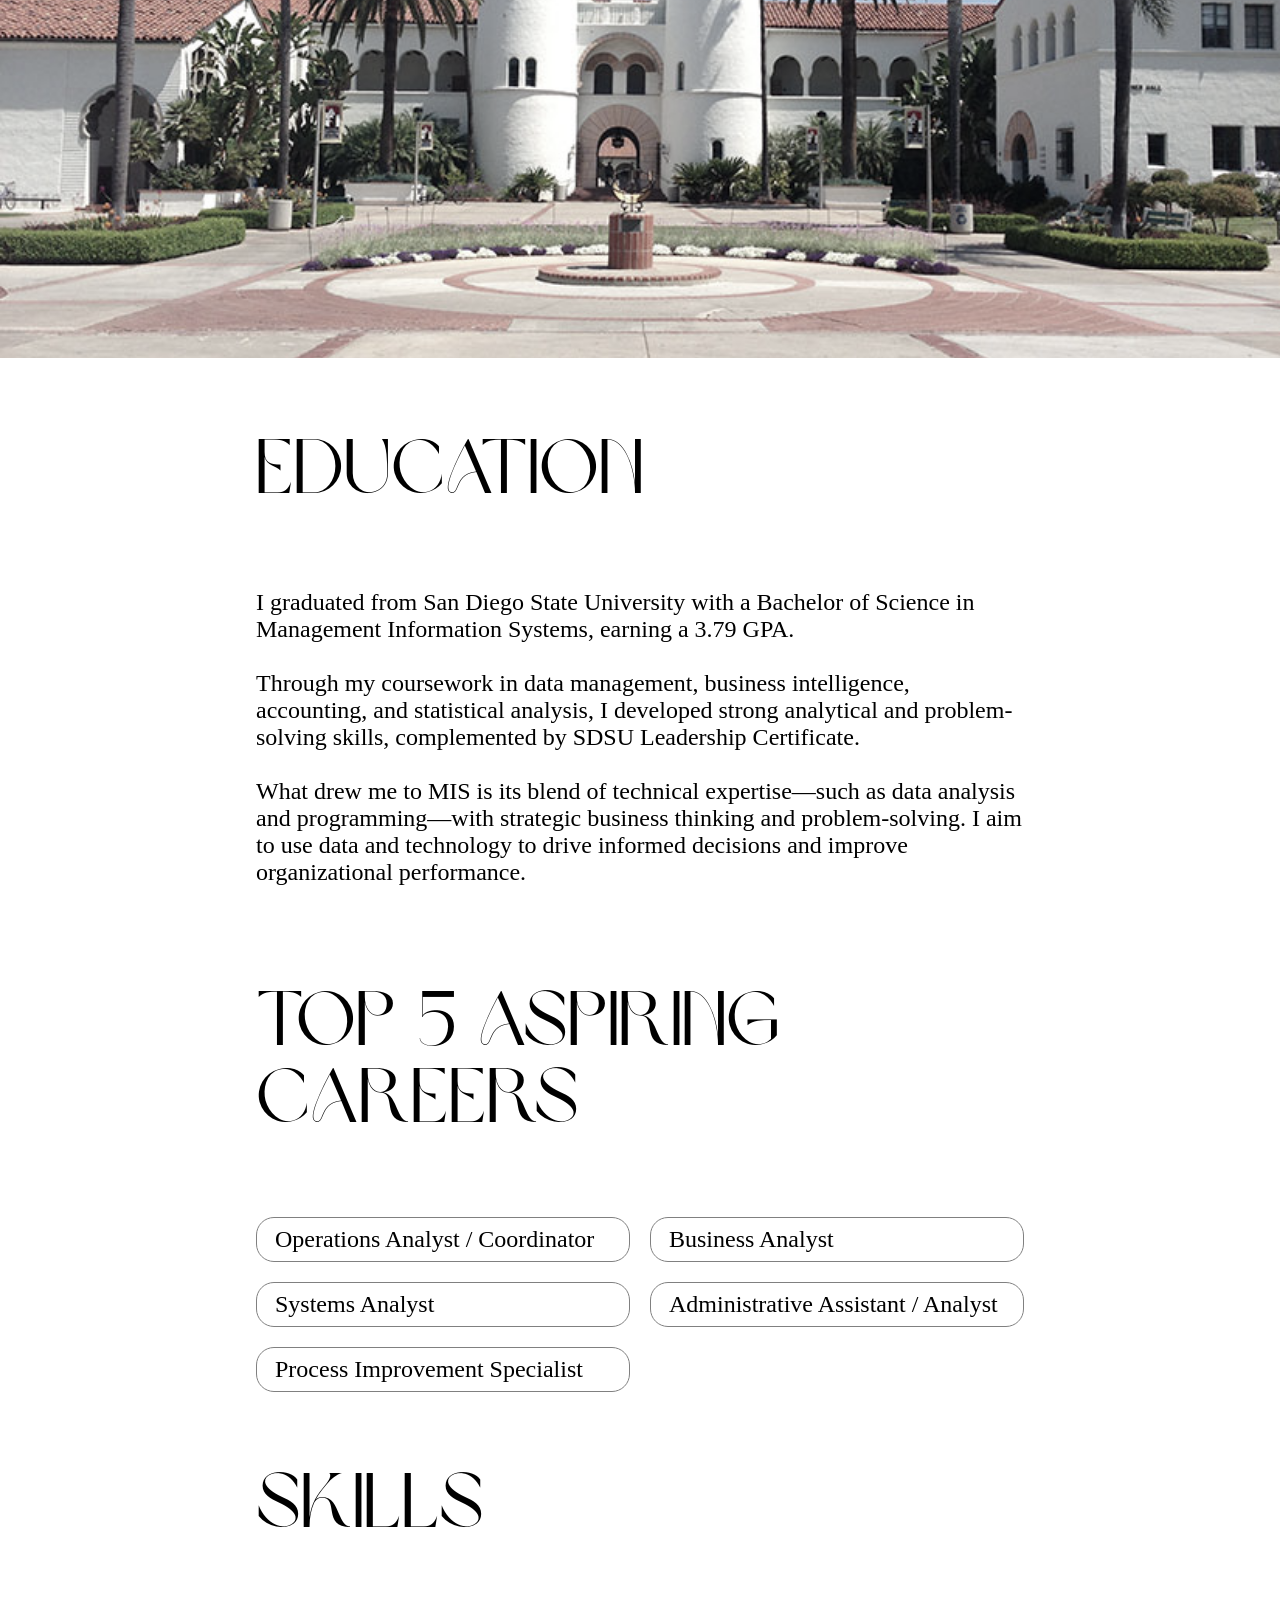
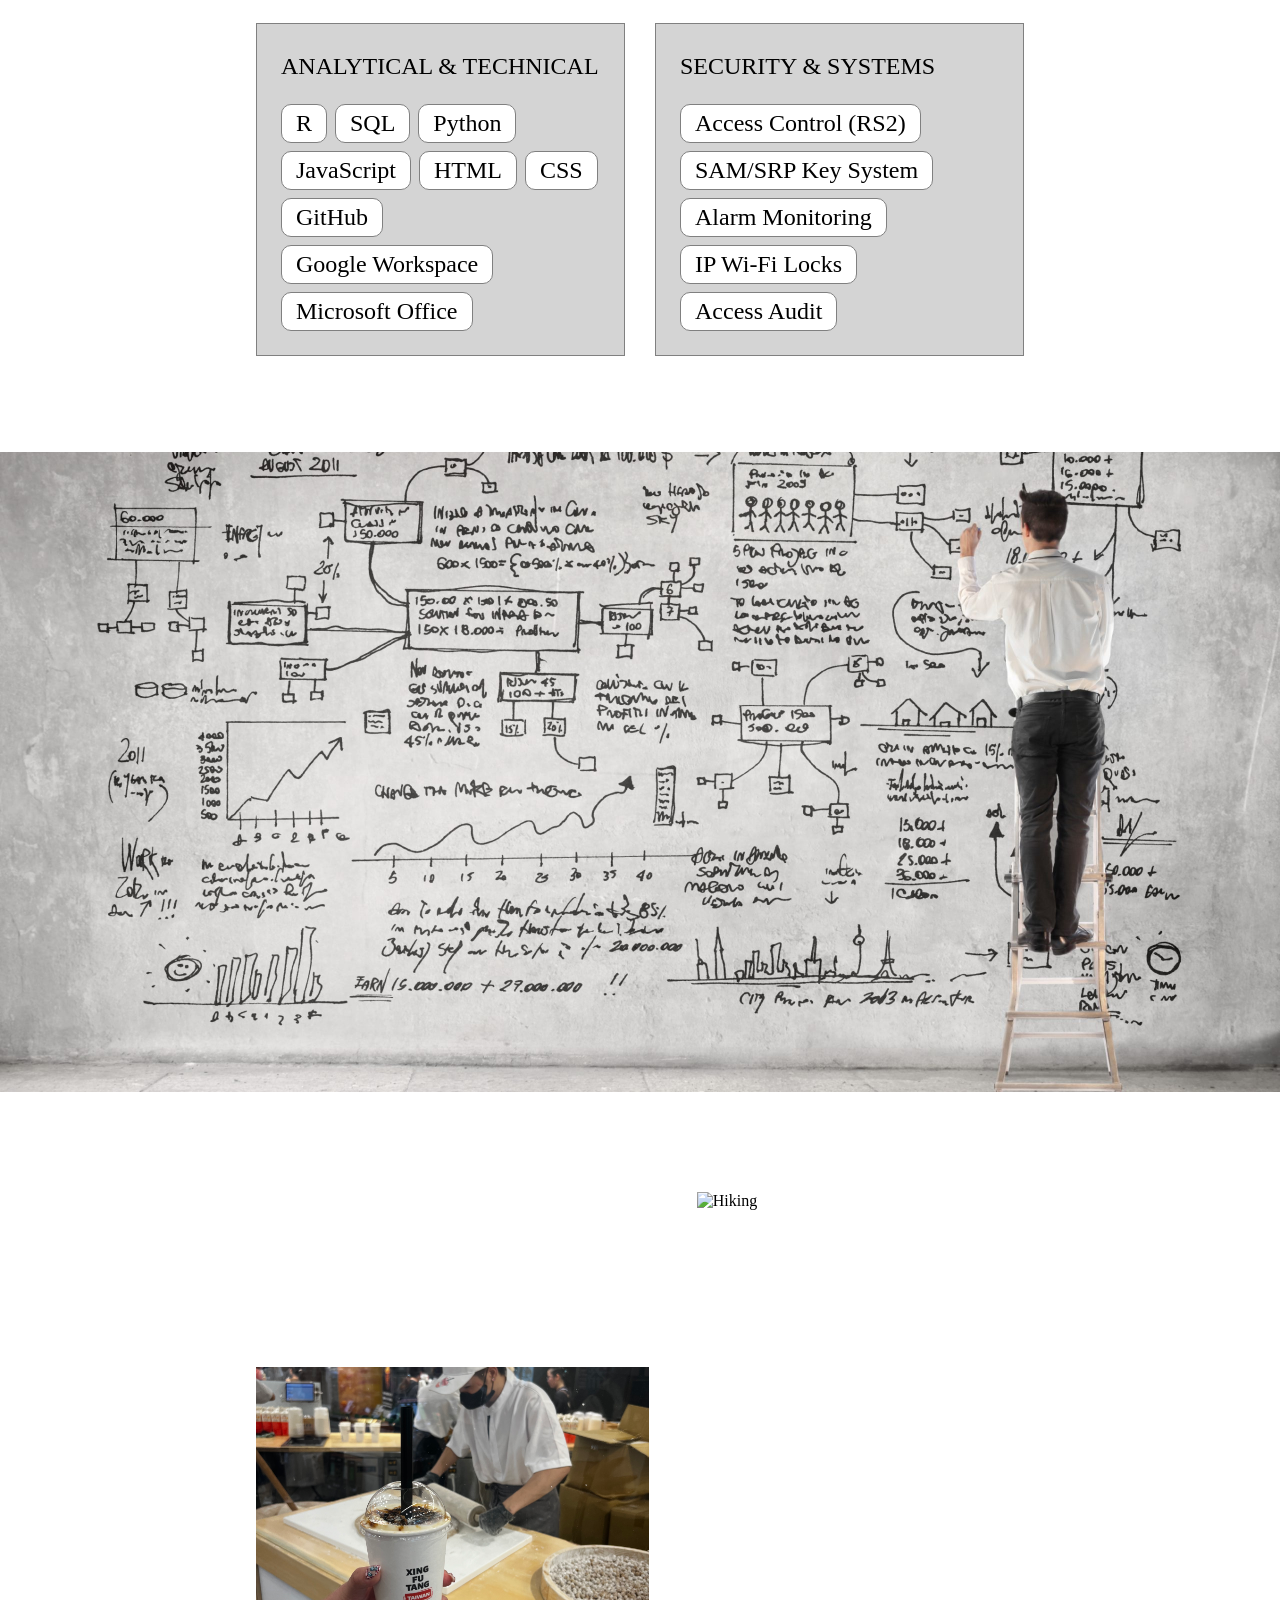
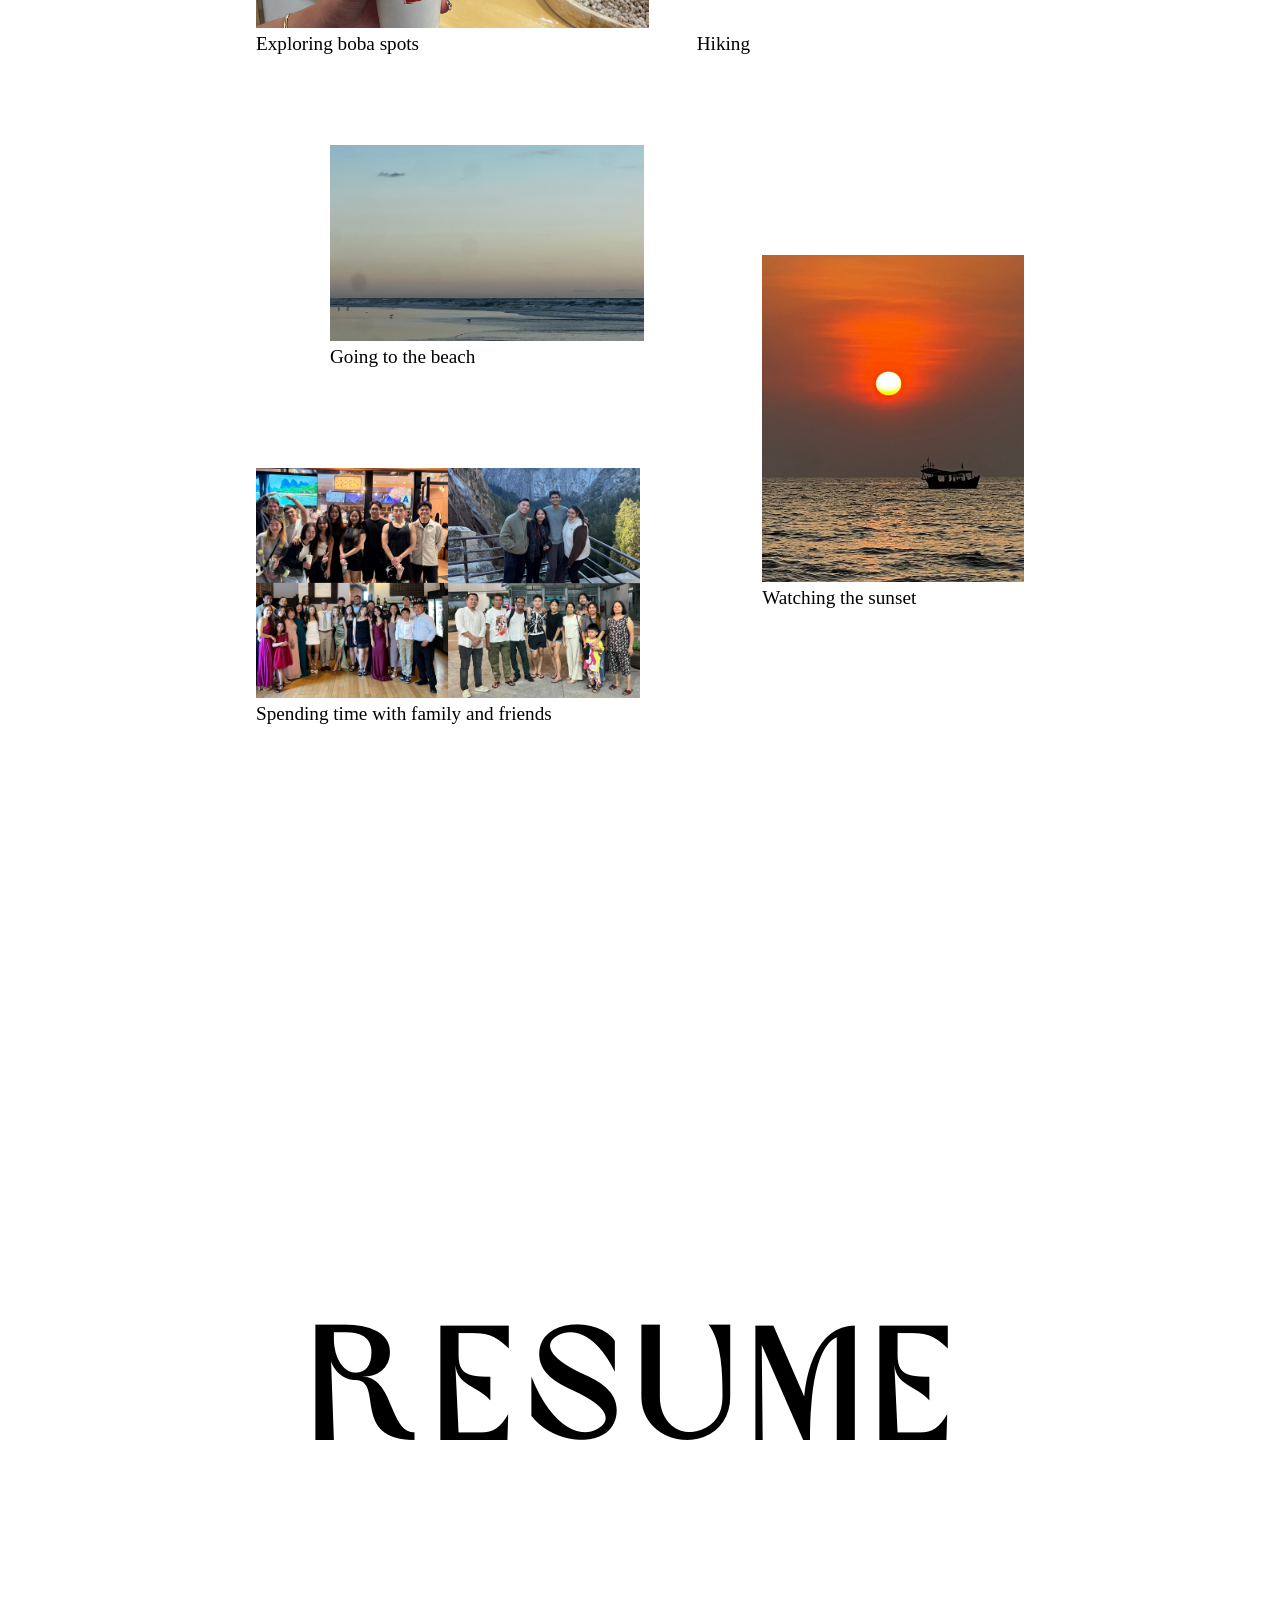
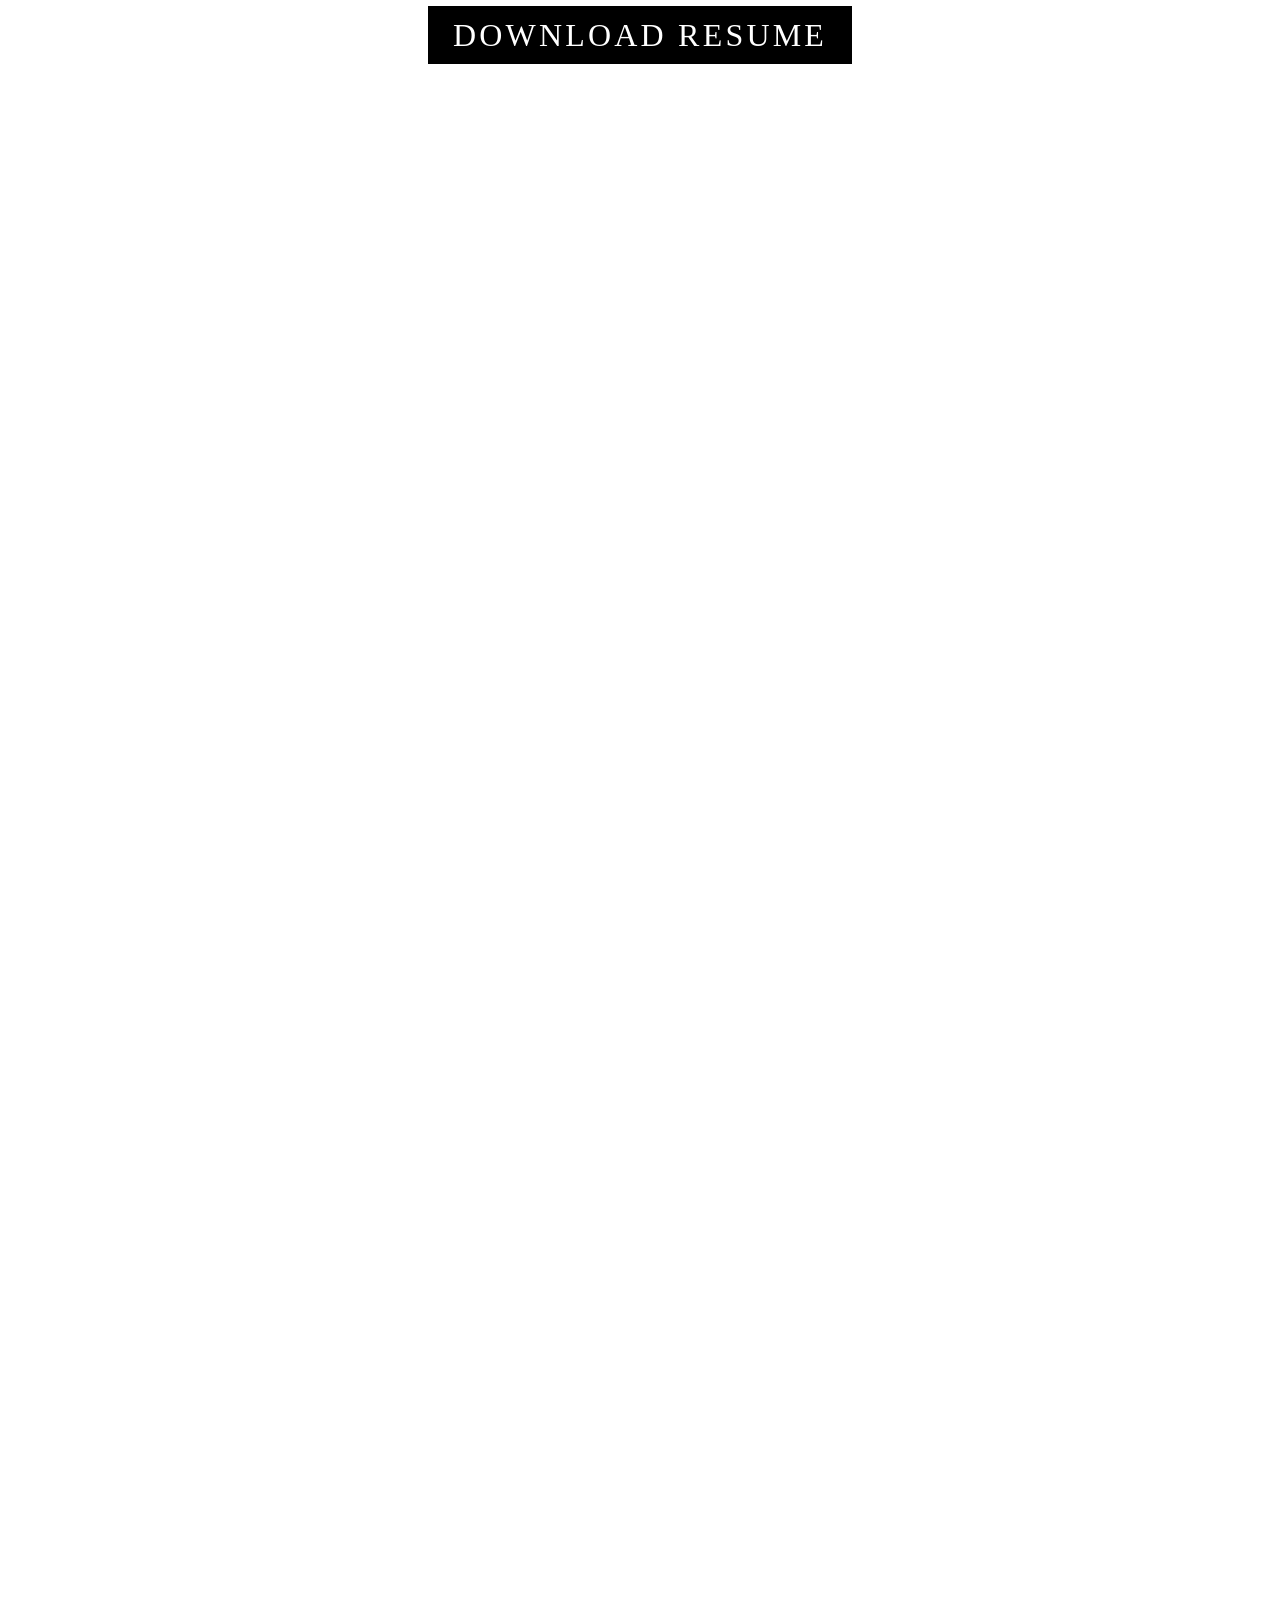
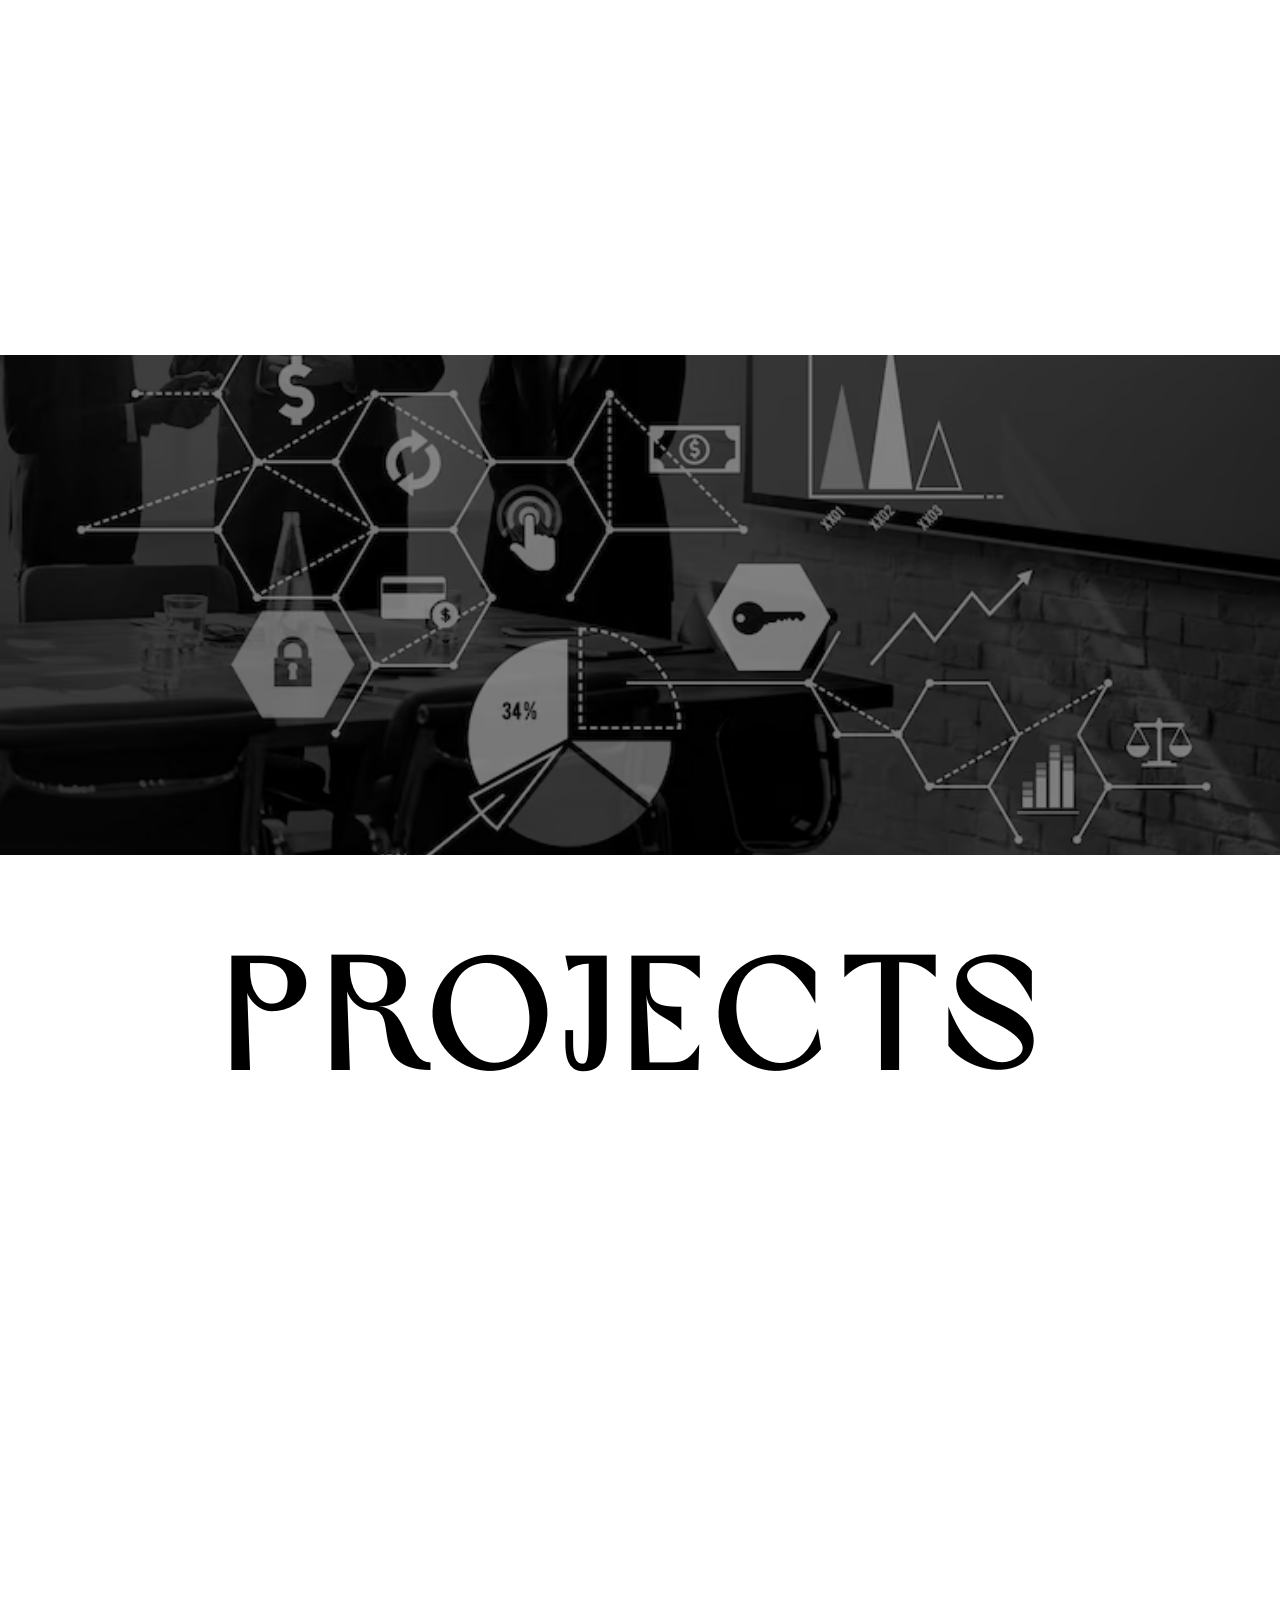
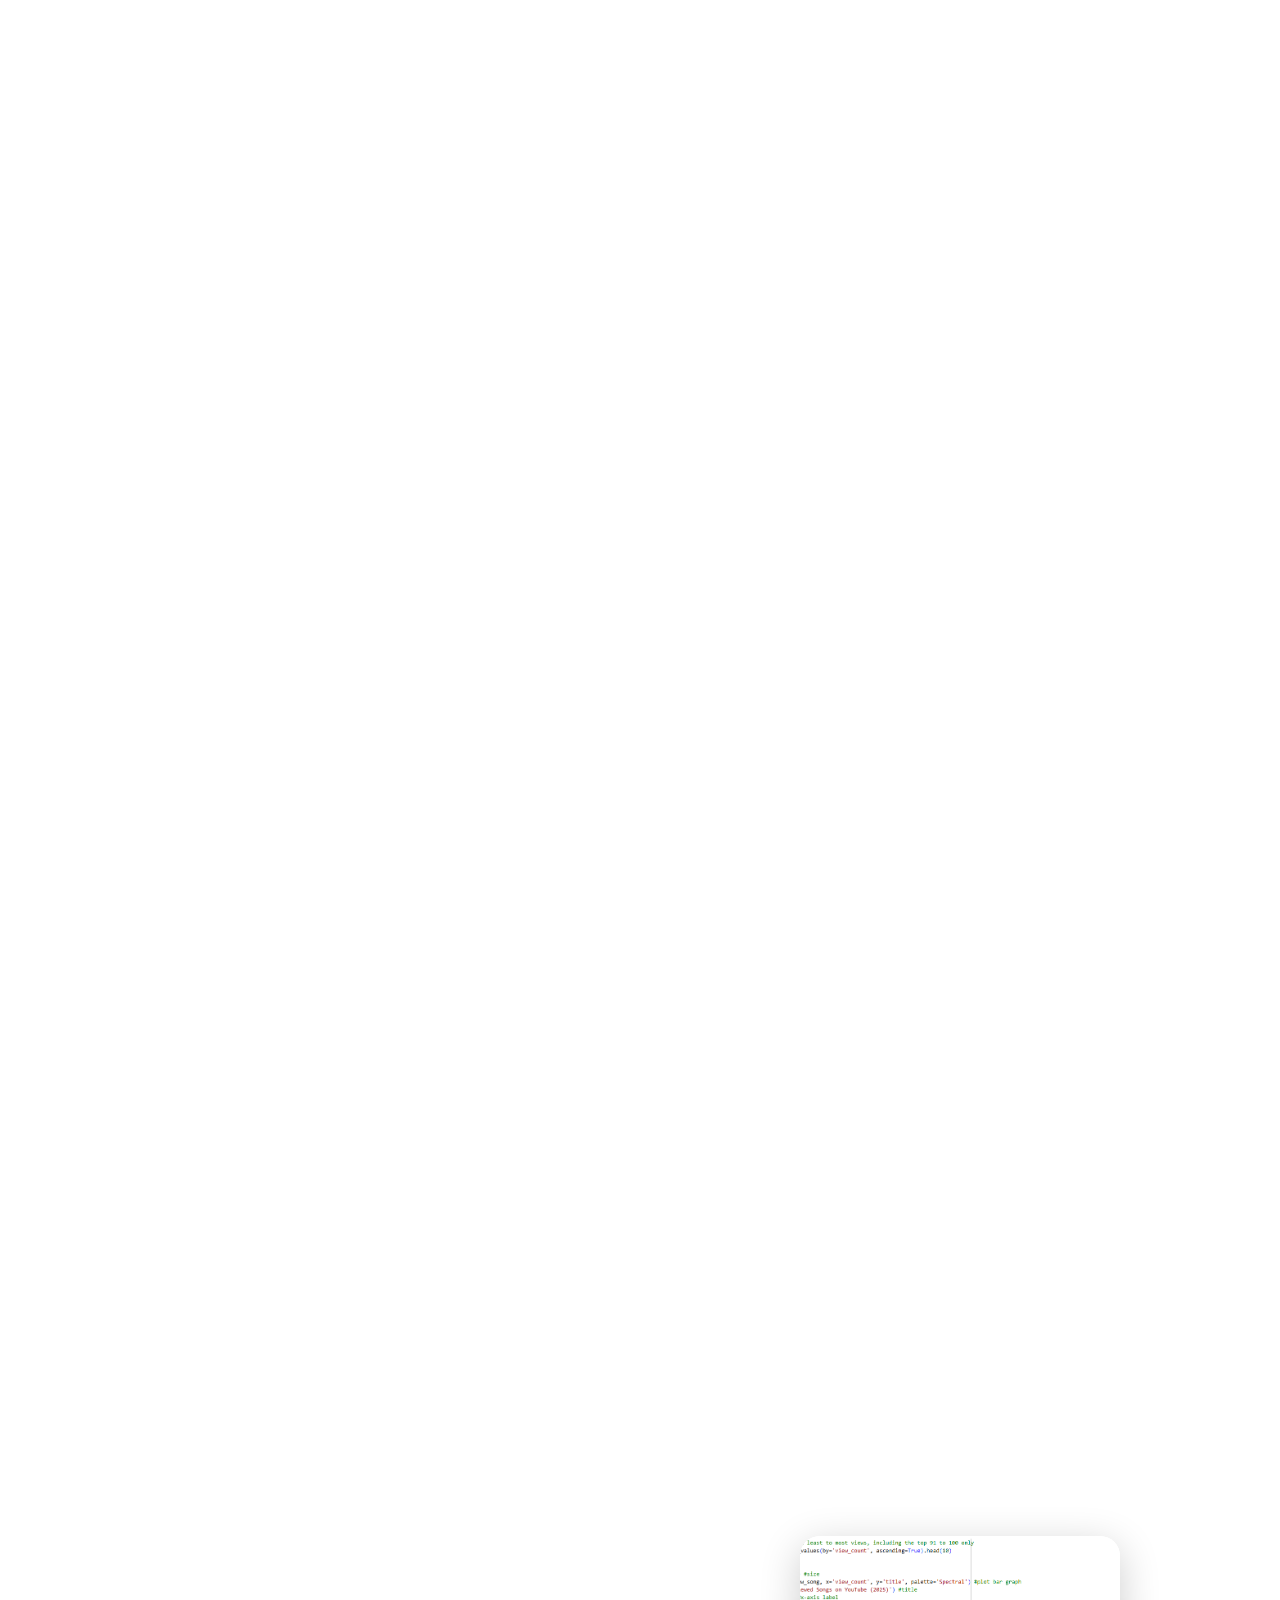
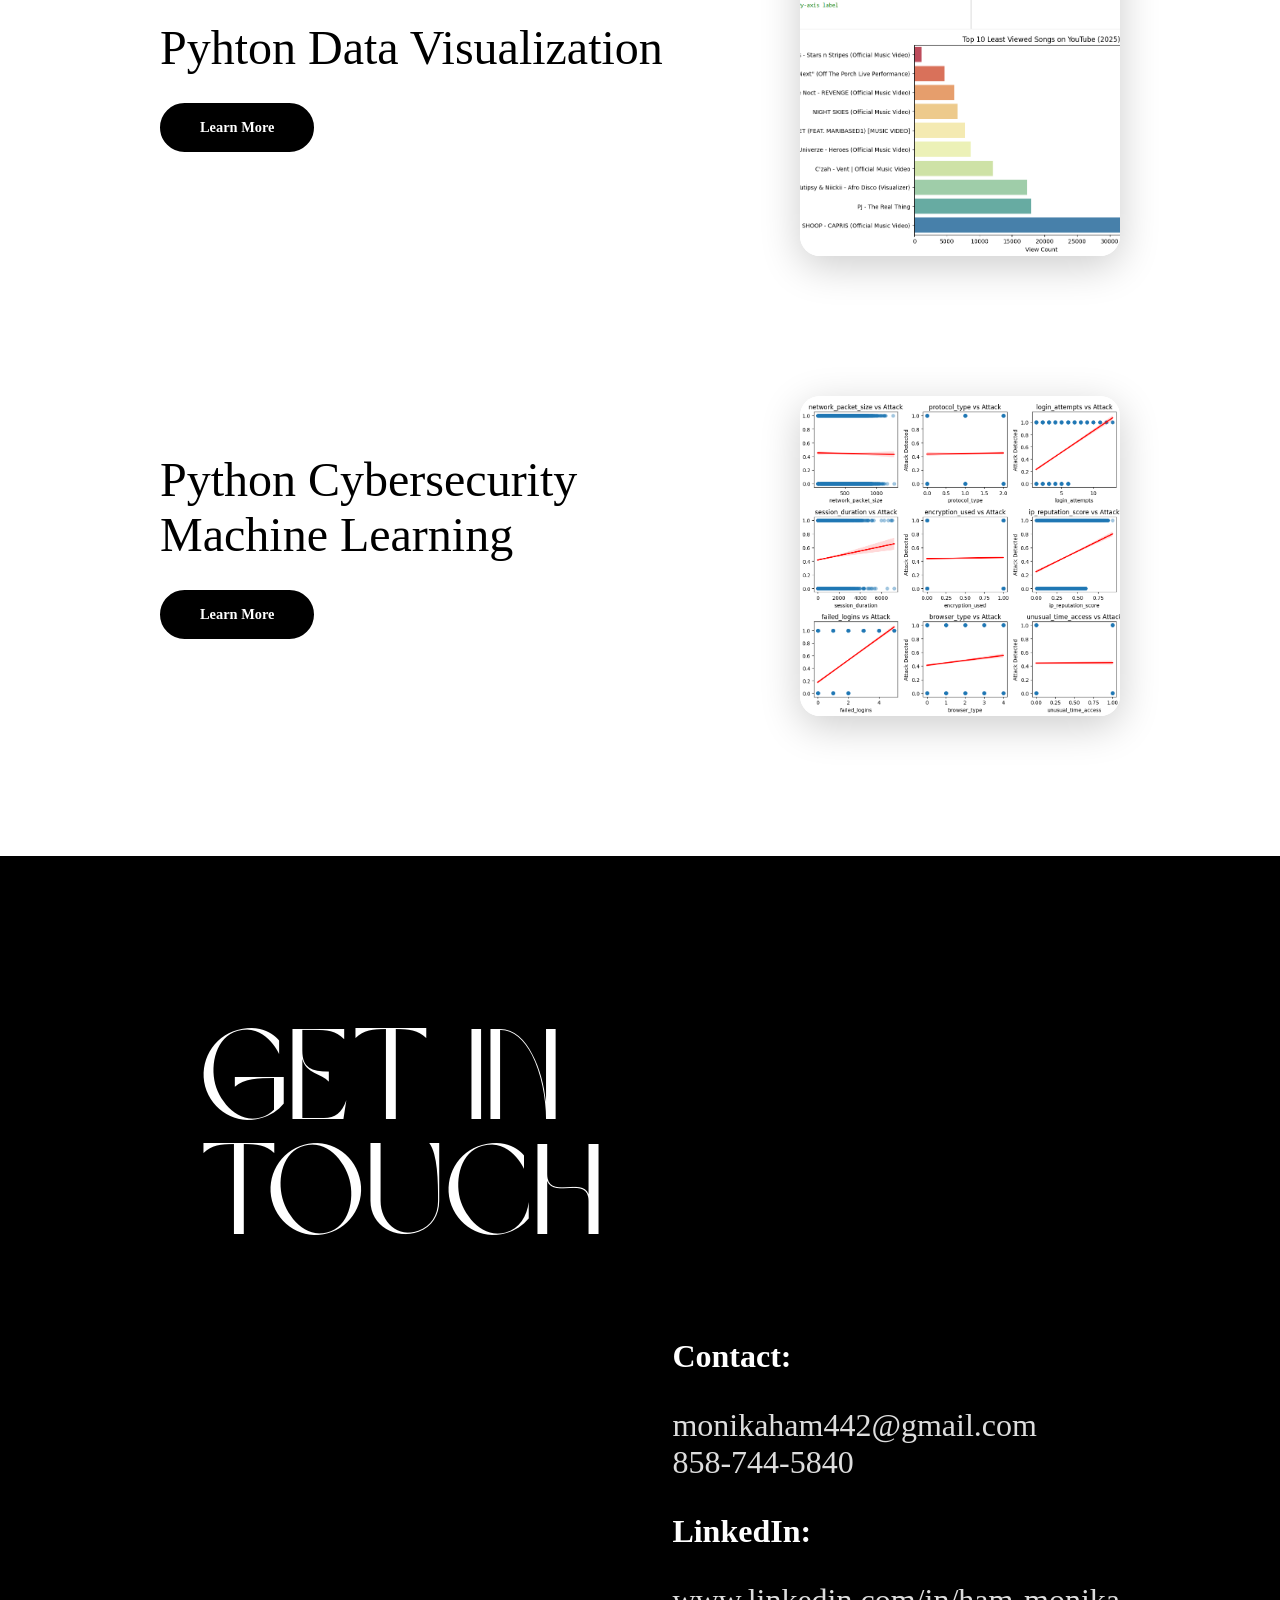
==== commit 2310ac6d: "Update index.html" ====
--- a/index.html
+++ b/index.html
@@ -57,7 +57,7 @@
 
       <div class="find-grid">
         <!-- Aout Me find-card -->
-        <a src="#about-me" class="find-card fade-in">
+        <a href="#about-me" class="find-card fade-in">
           <div class="icon">
             <img src="aboutme.png" alt="About Me Icon" />
           </div>
@@ -65,7 +65,7 @@
         </a>
 
         <!-- Resume find-card -->
-        <a src="#resume" class="find-card fade-in">
+        <a href="#resume" class="find-card fade-in">
           <div class="icon">
             <img src="resumeicon.png" alt="Resume Icon" />
           </div>
@@ -73,7 +73,7 @@
         </a>
 
         <!-- Projects find-card -->
-        <a src="#project" class="find-card fade-in">
+        <a href="#project" class="find-card fade-in">
           <div class="icon">
             <img src="projecticon.png" alt="Project Icon" />
           </div>
@@ -81,7 +81,7 @@
         </a>
 
         <!-- Contact find-card -->
-        <a src="contact.html" class="find-card fade-in">
+        <a href="contact.html" class="find-card fade-in">
           <div class="icon">
             <img src="#contact-section" alt="Contact Icon" />
           </div>
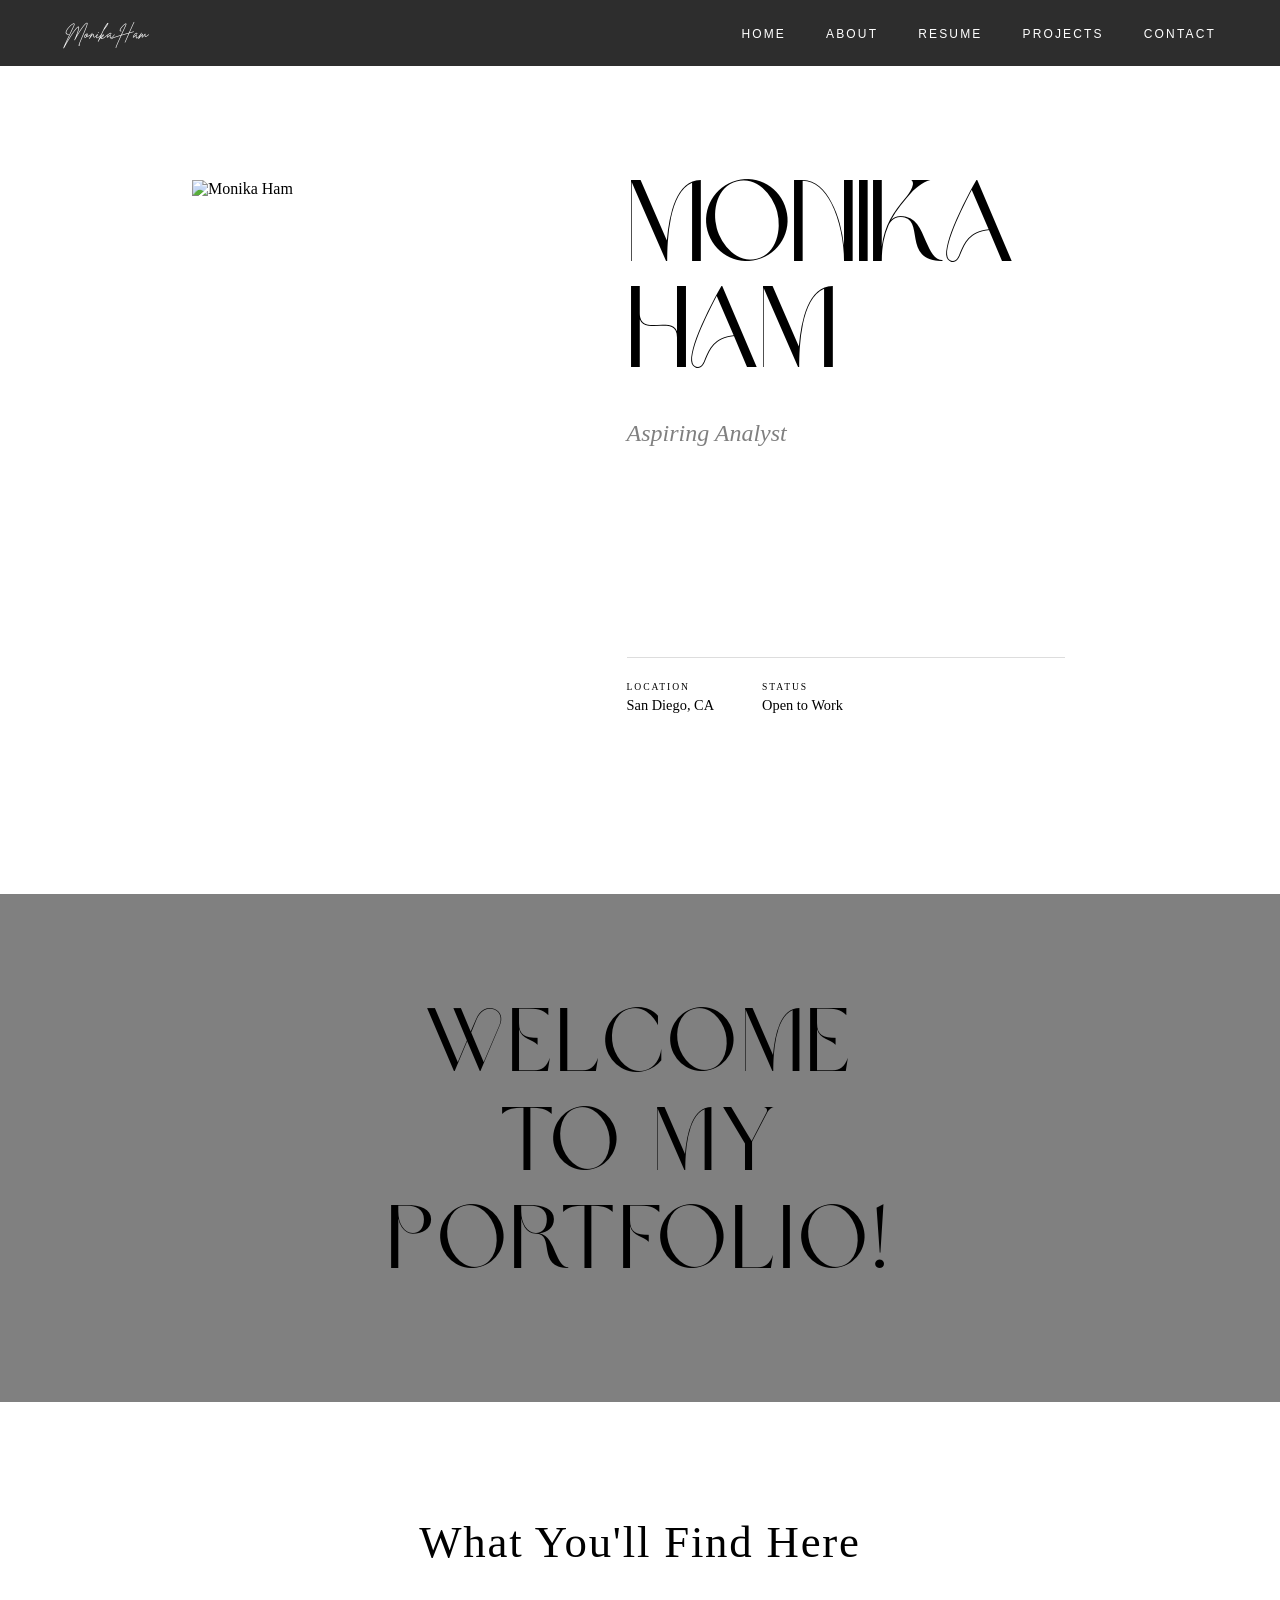
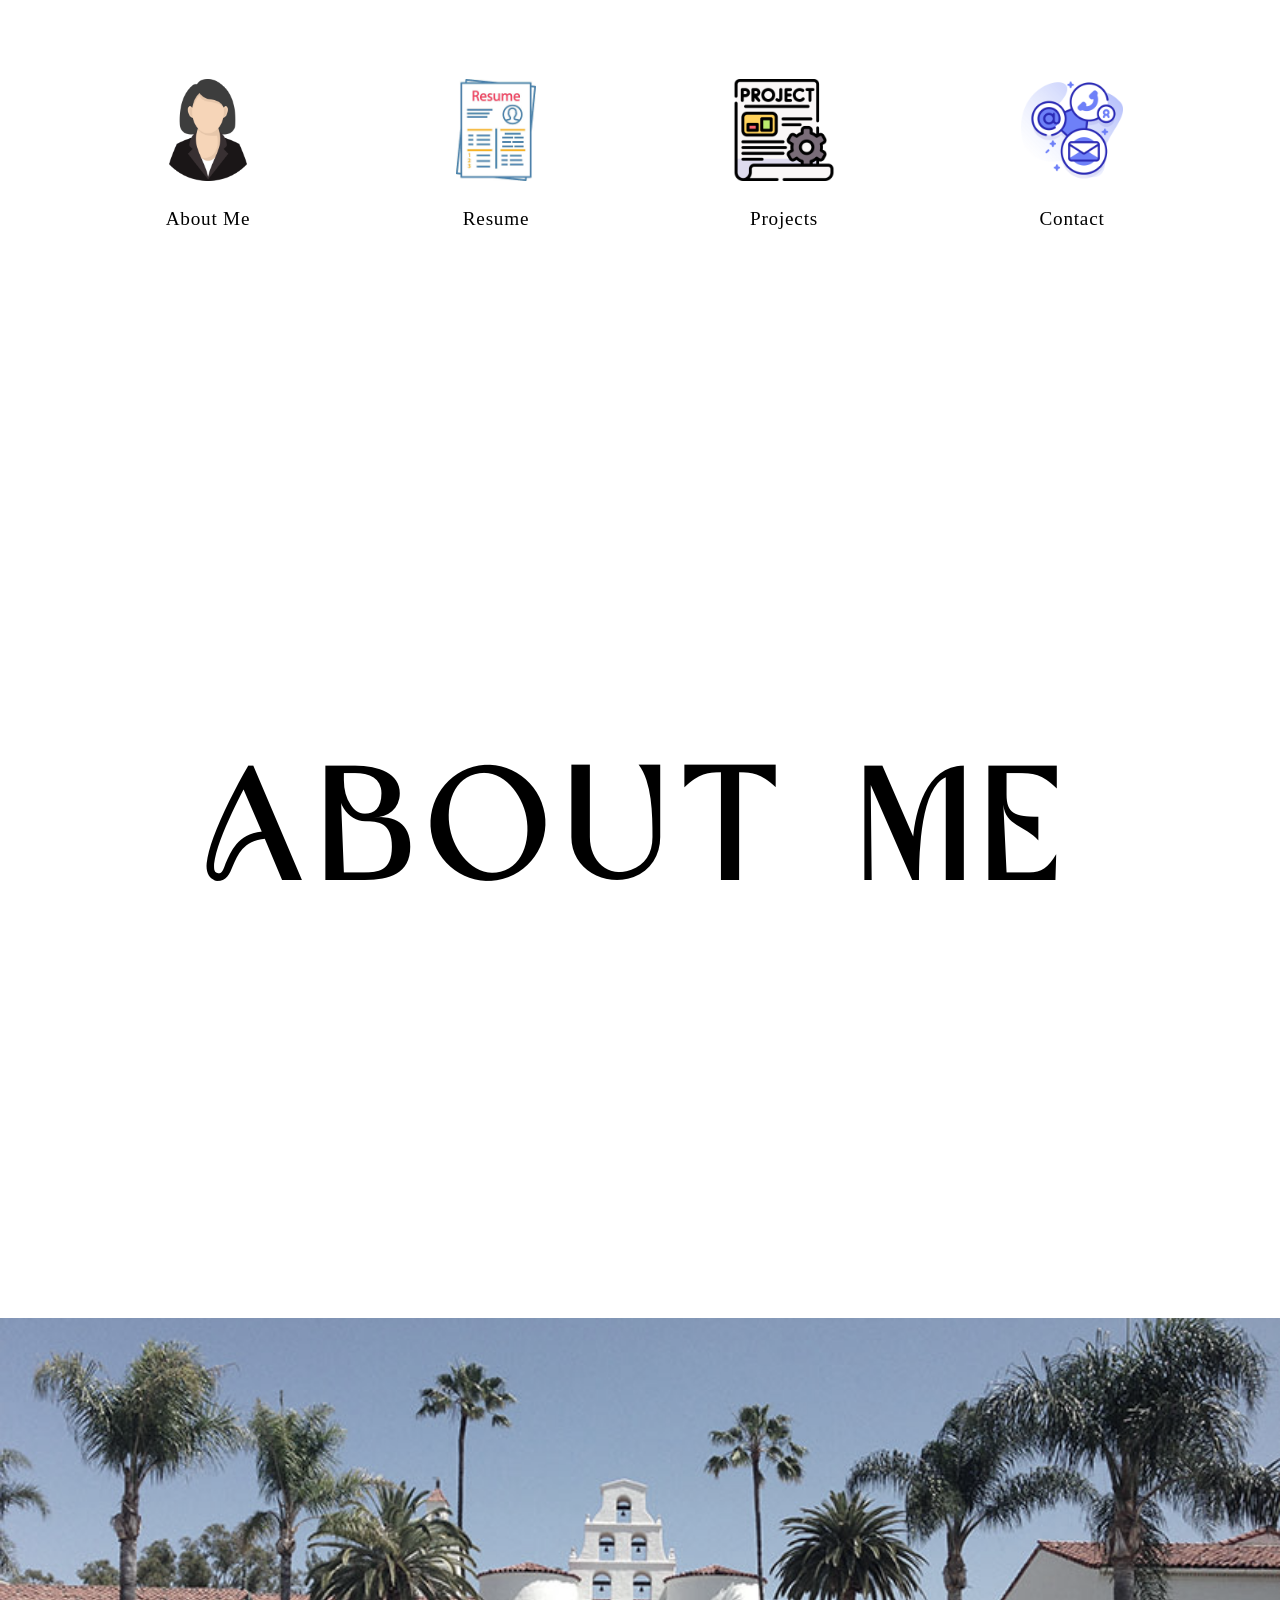
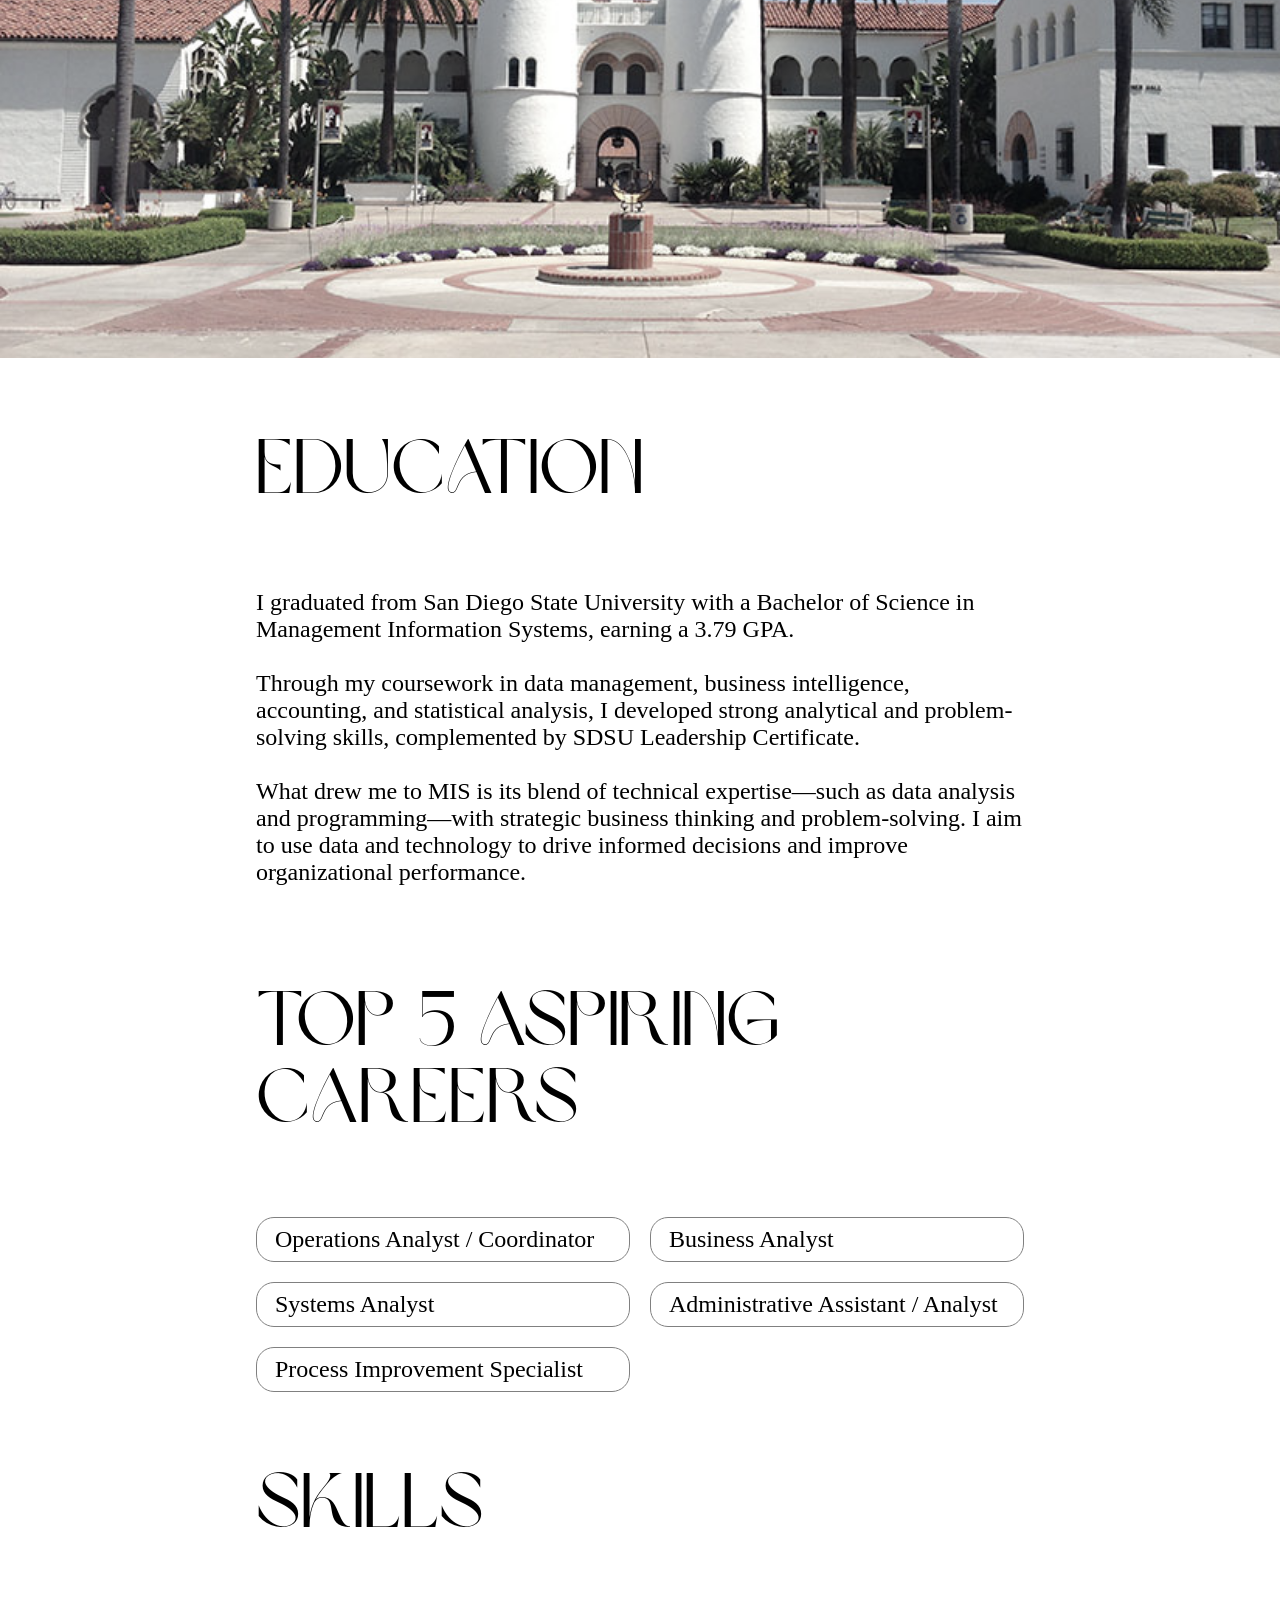
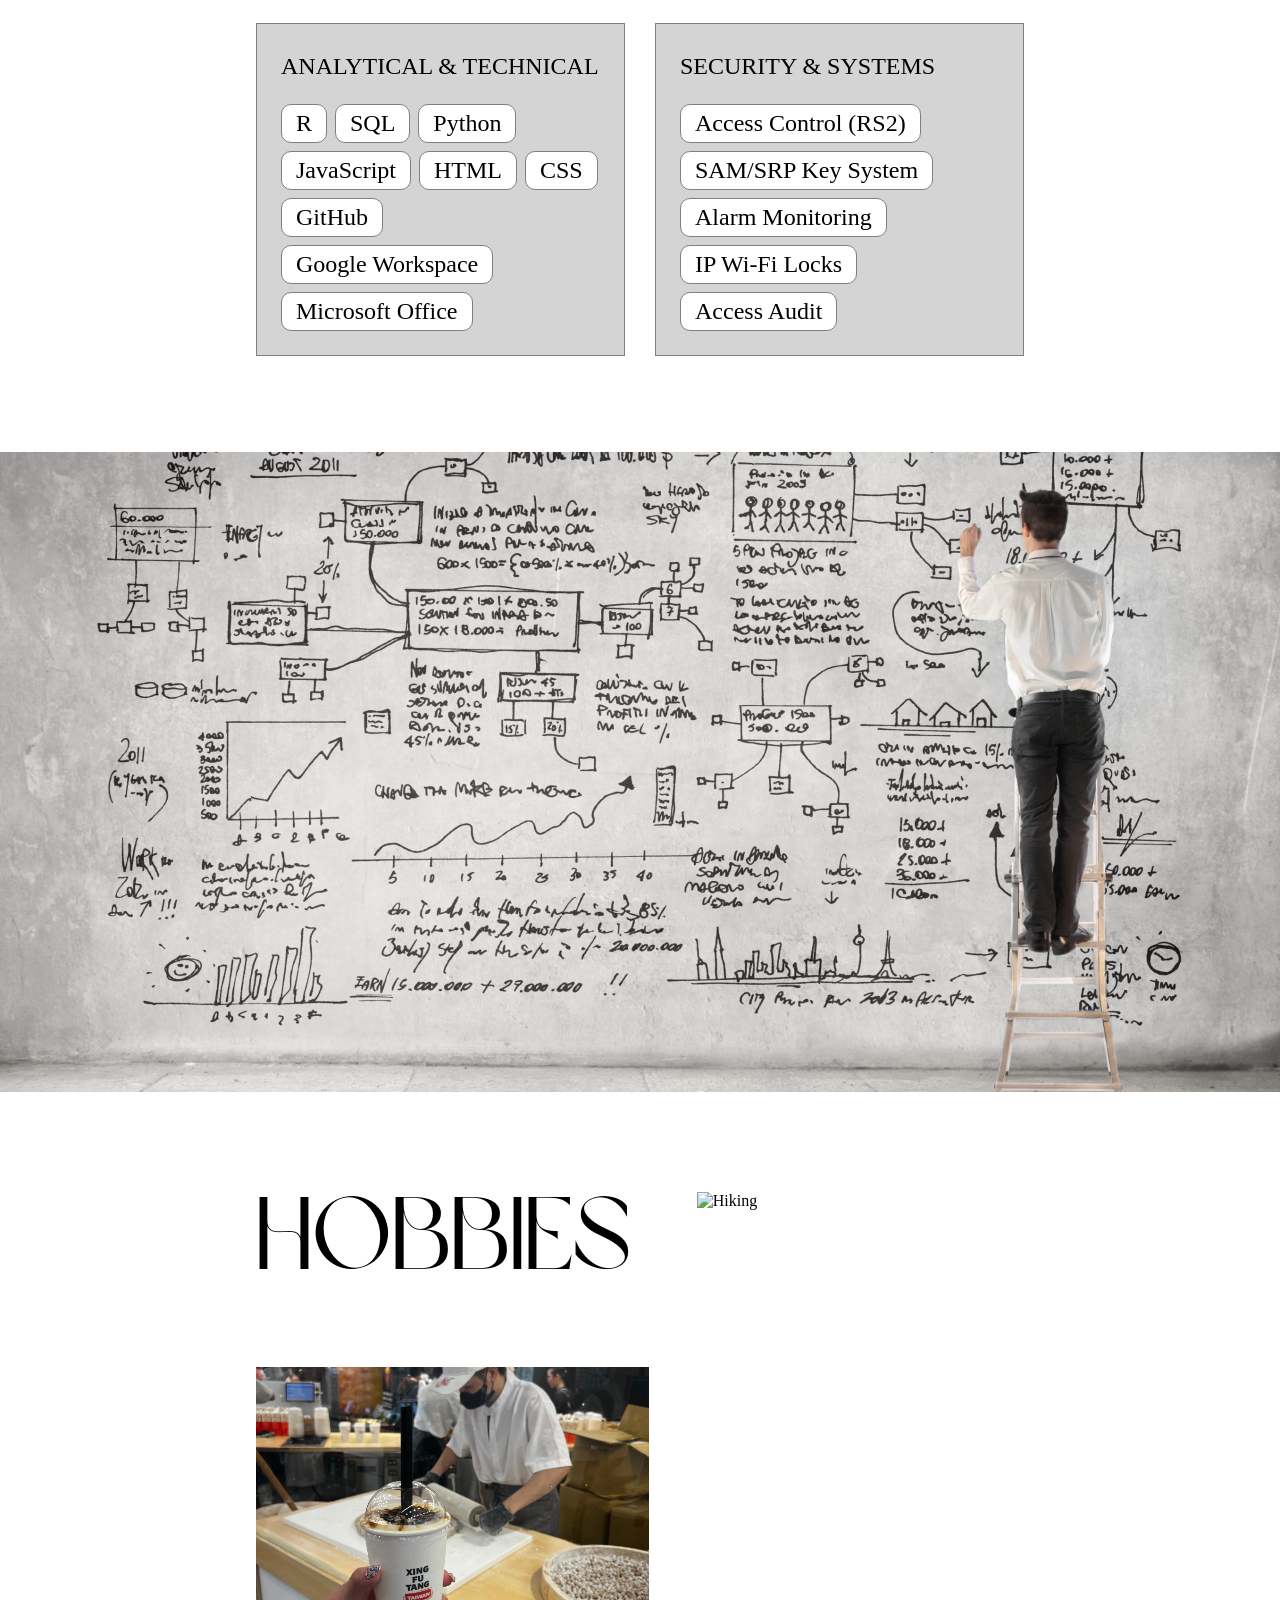
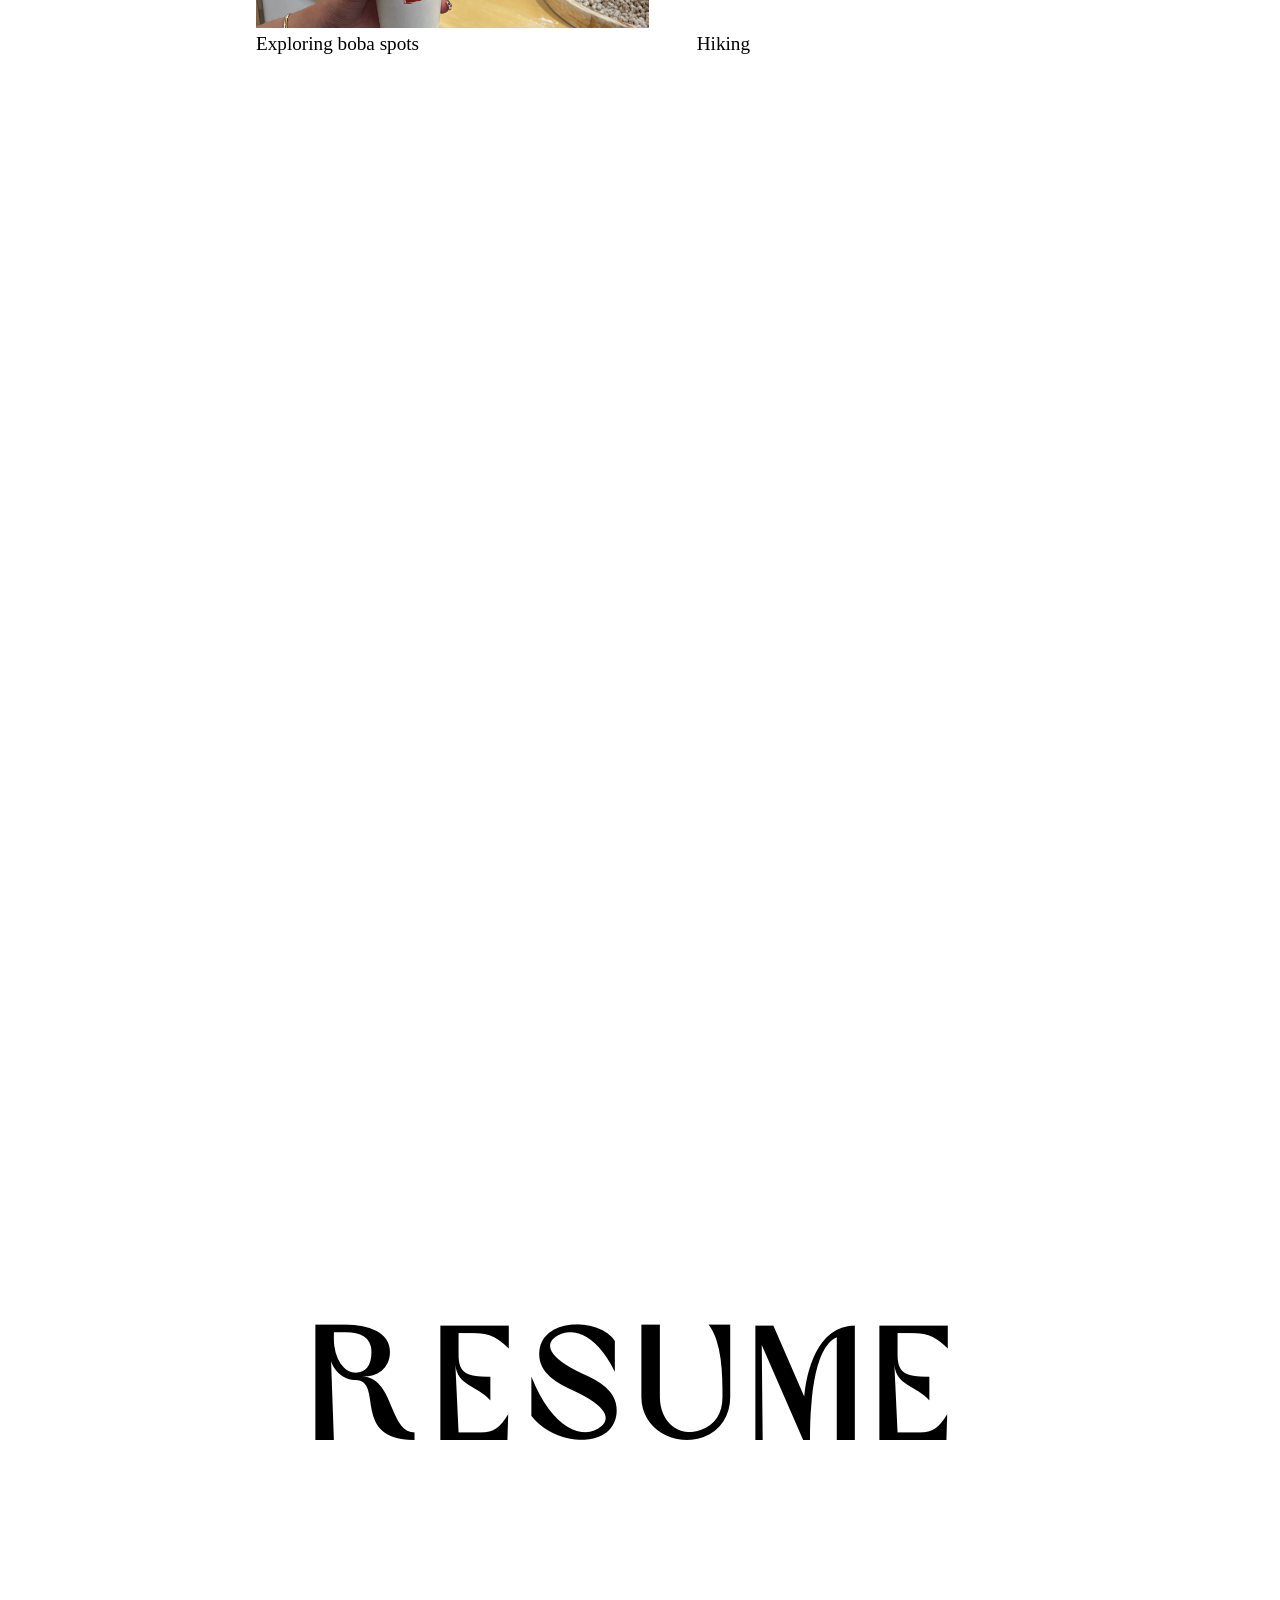
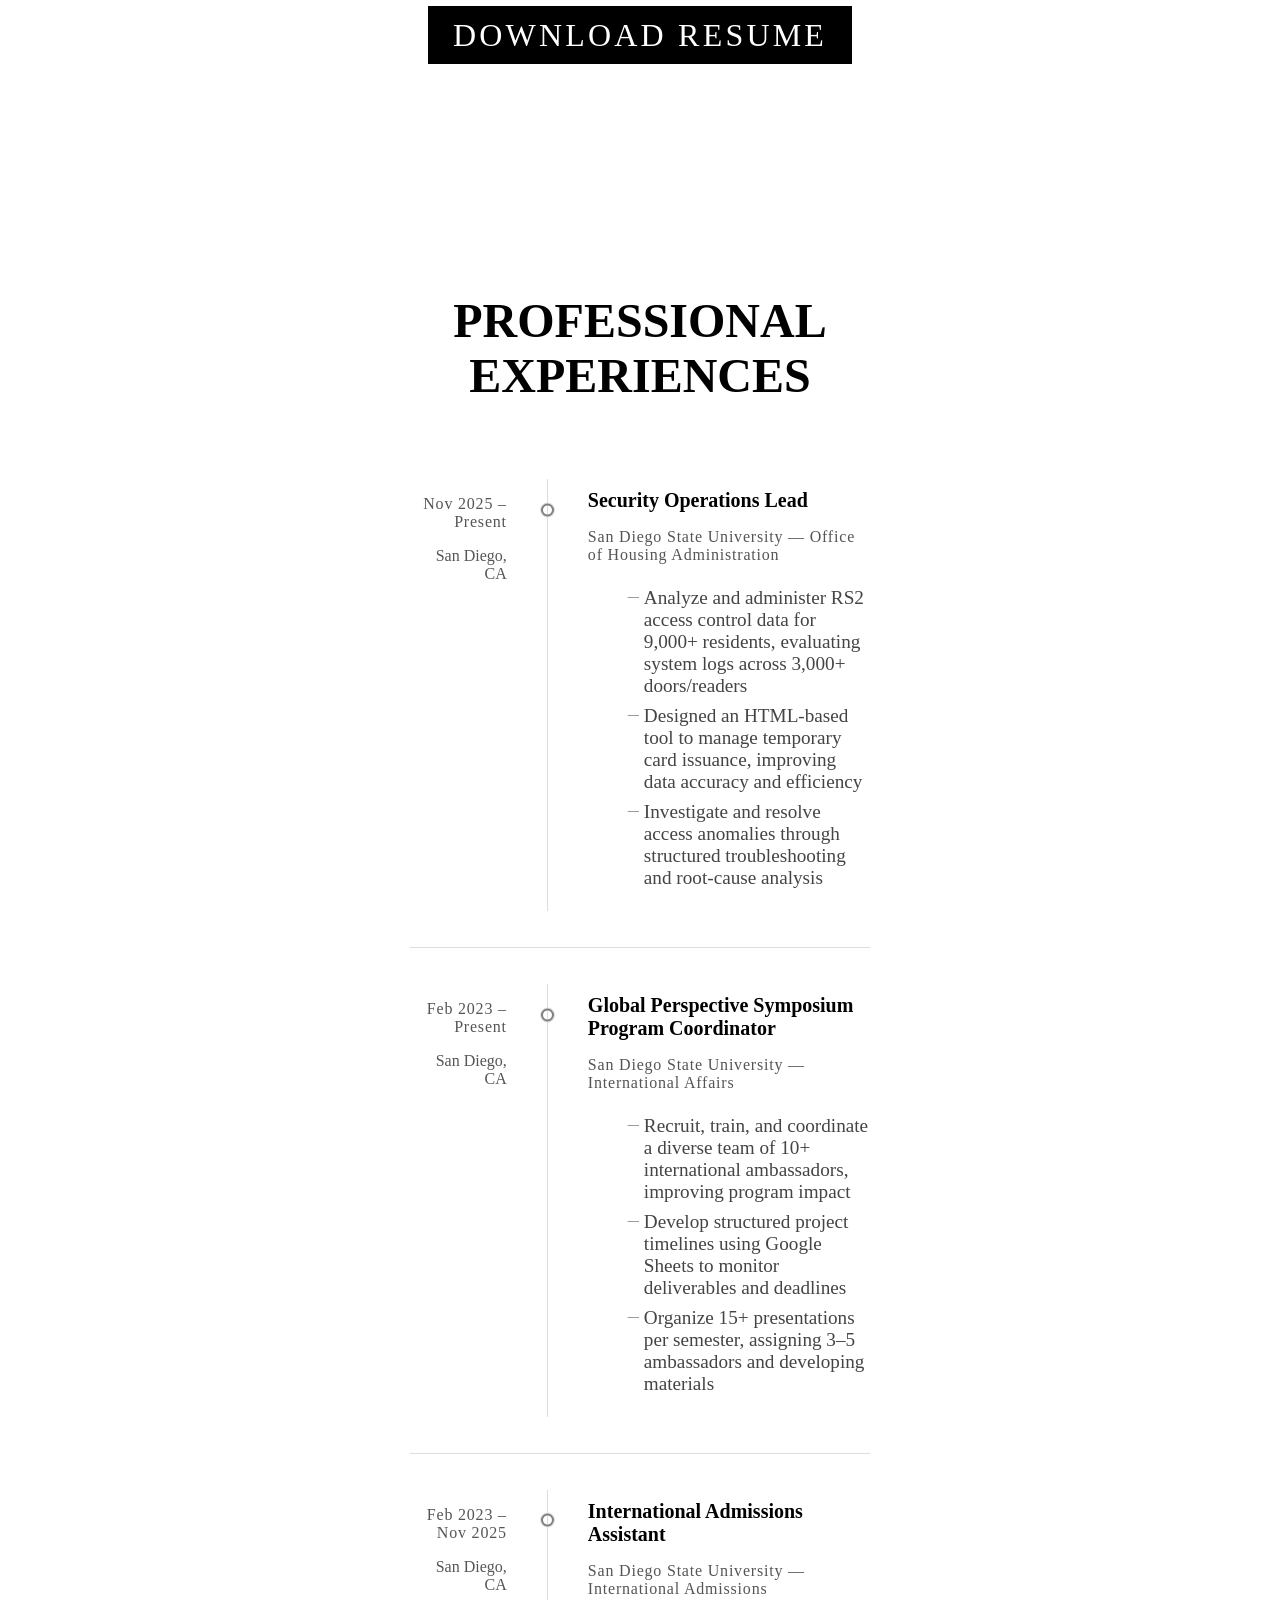
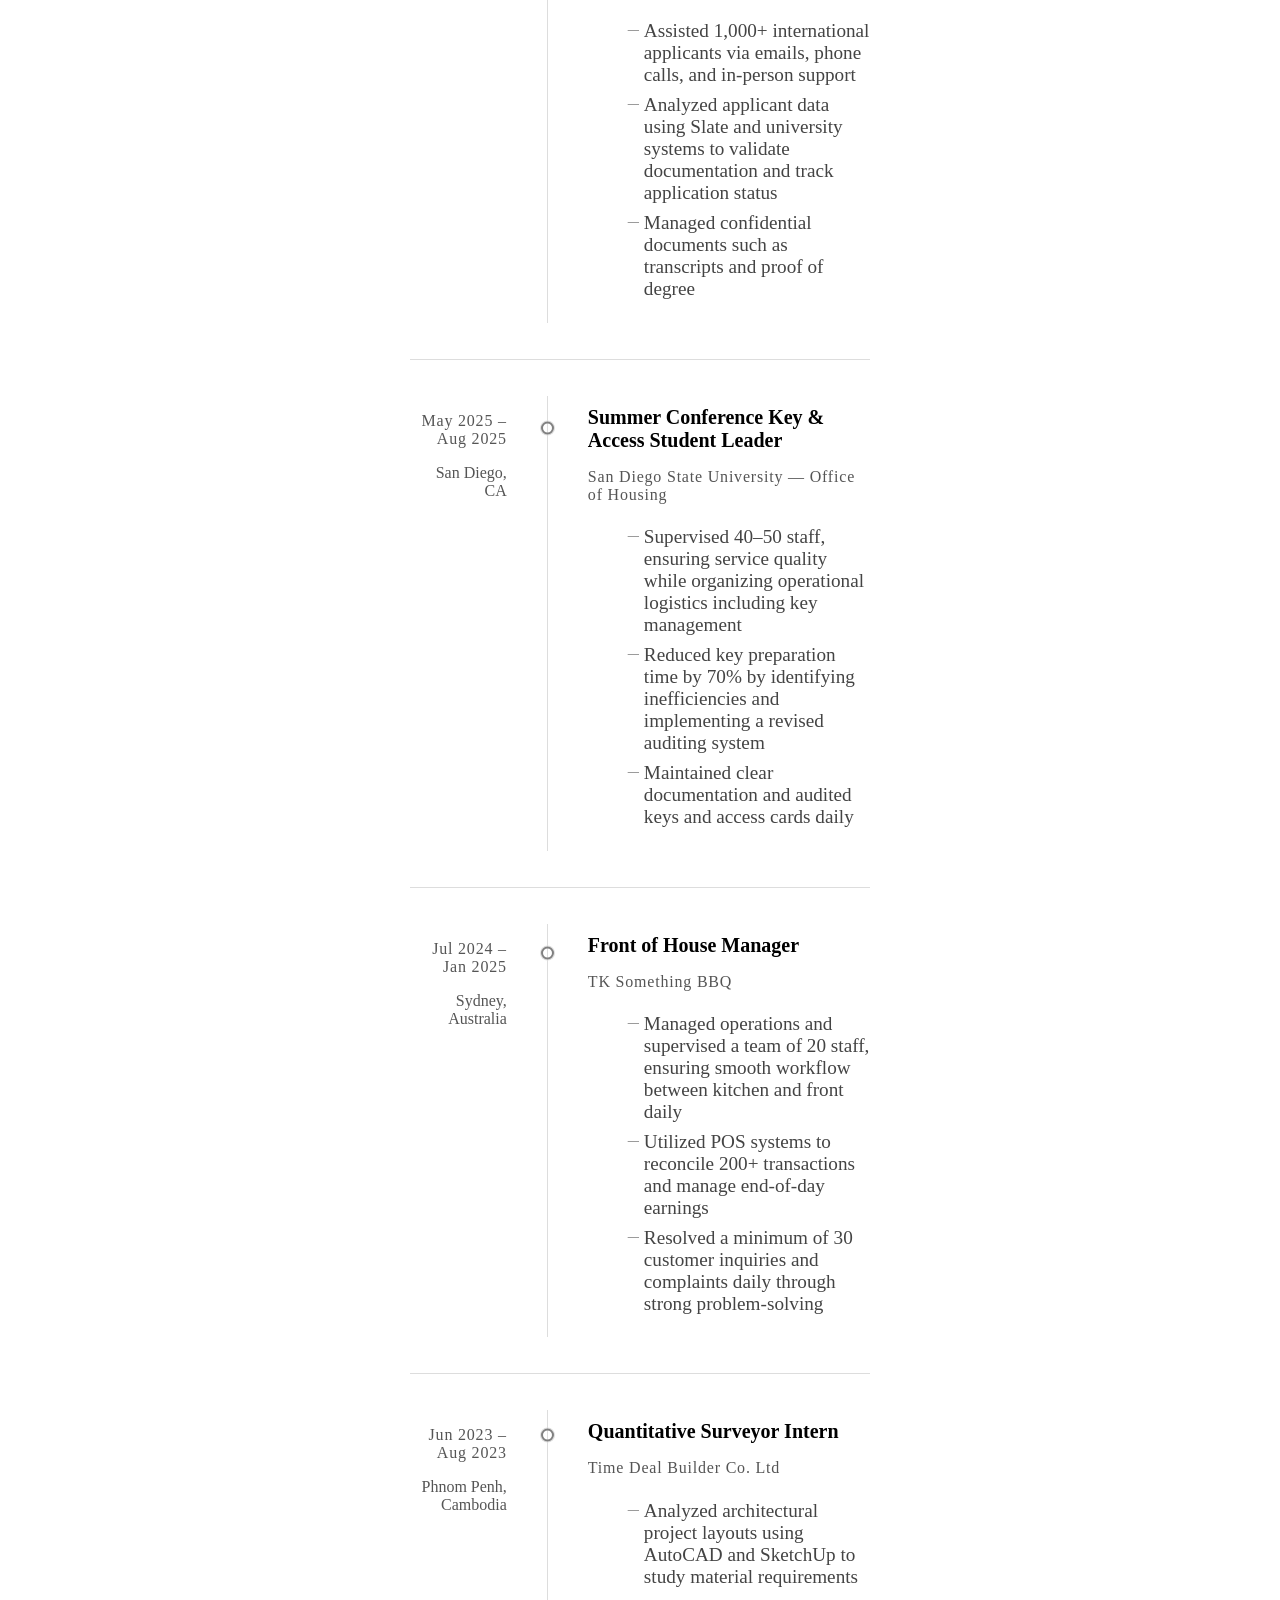
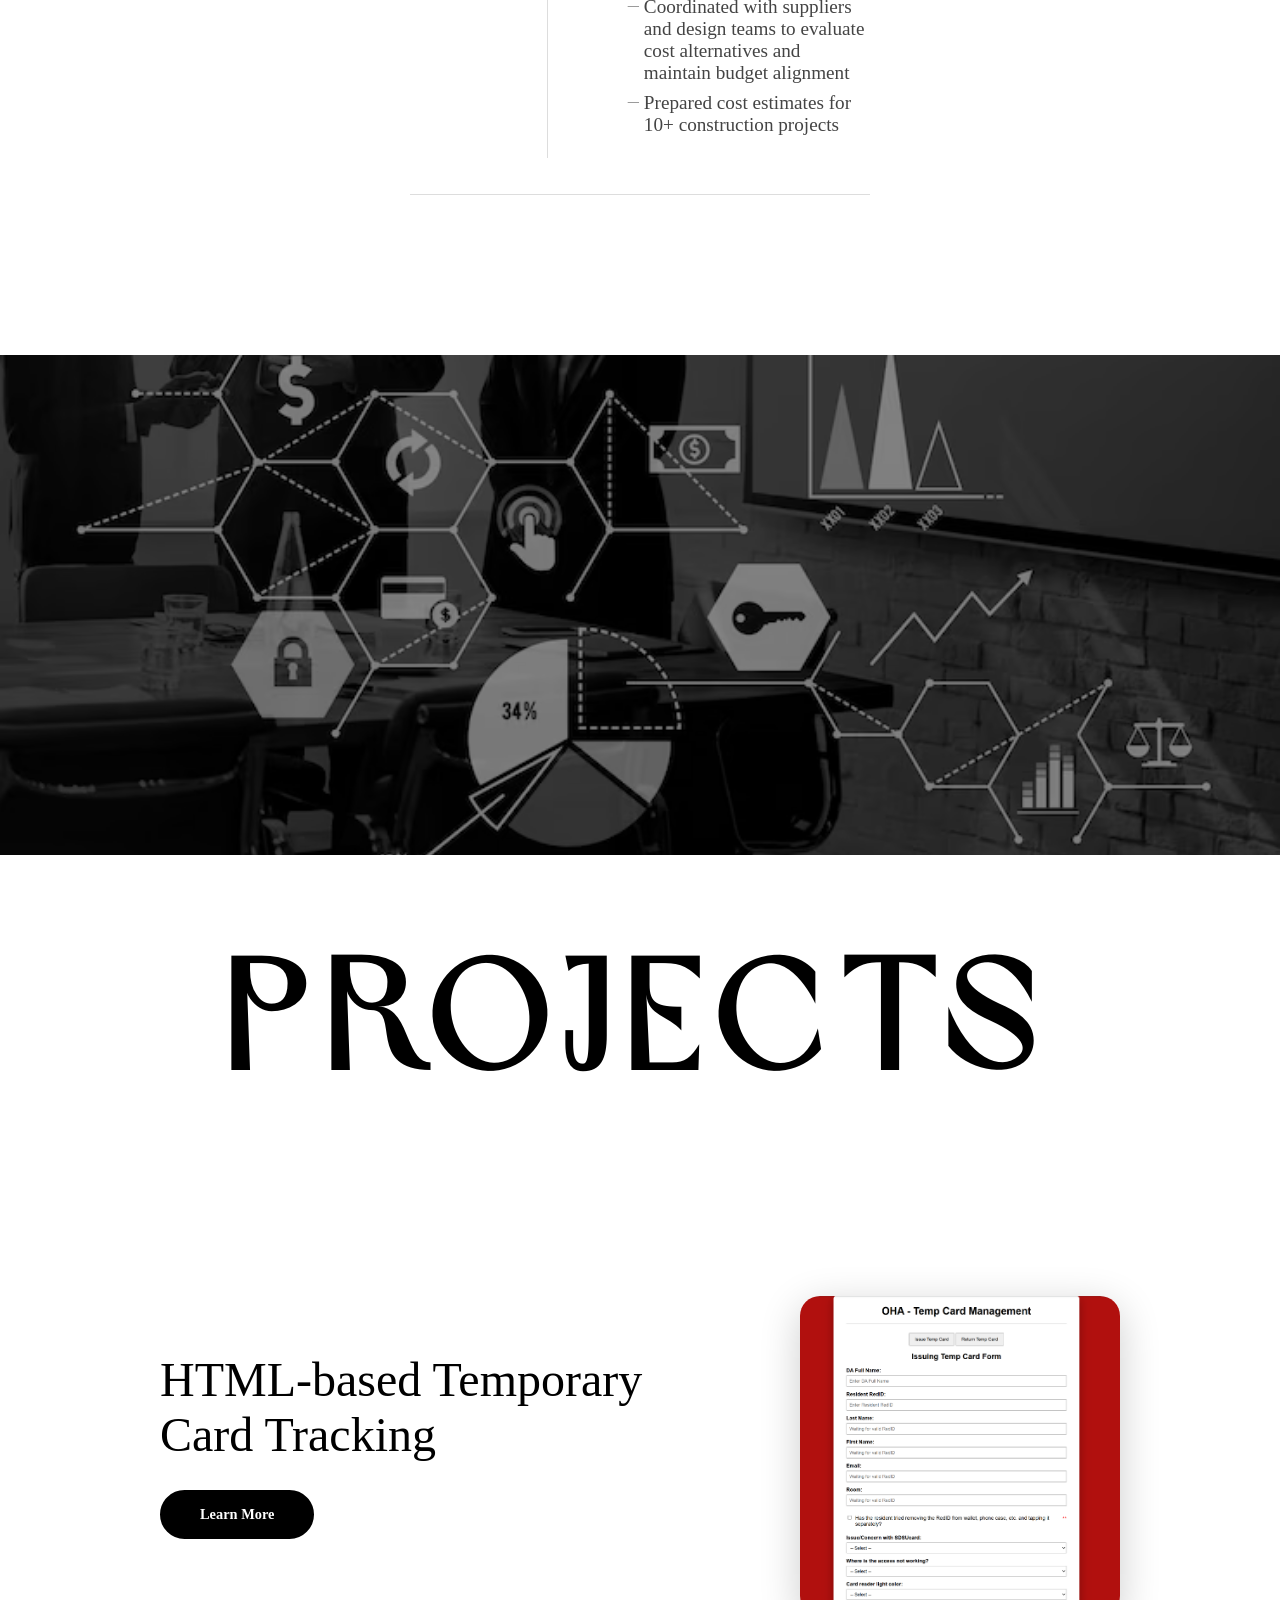
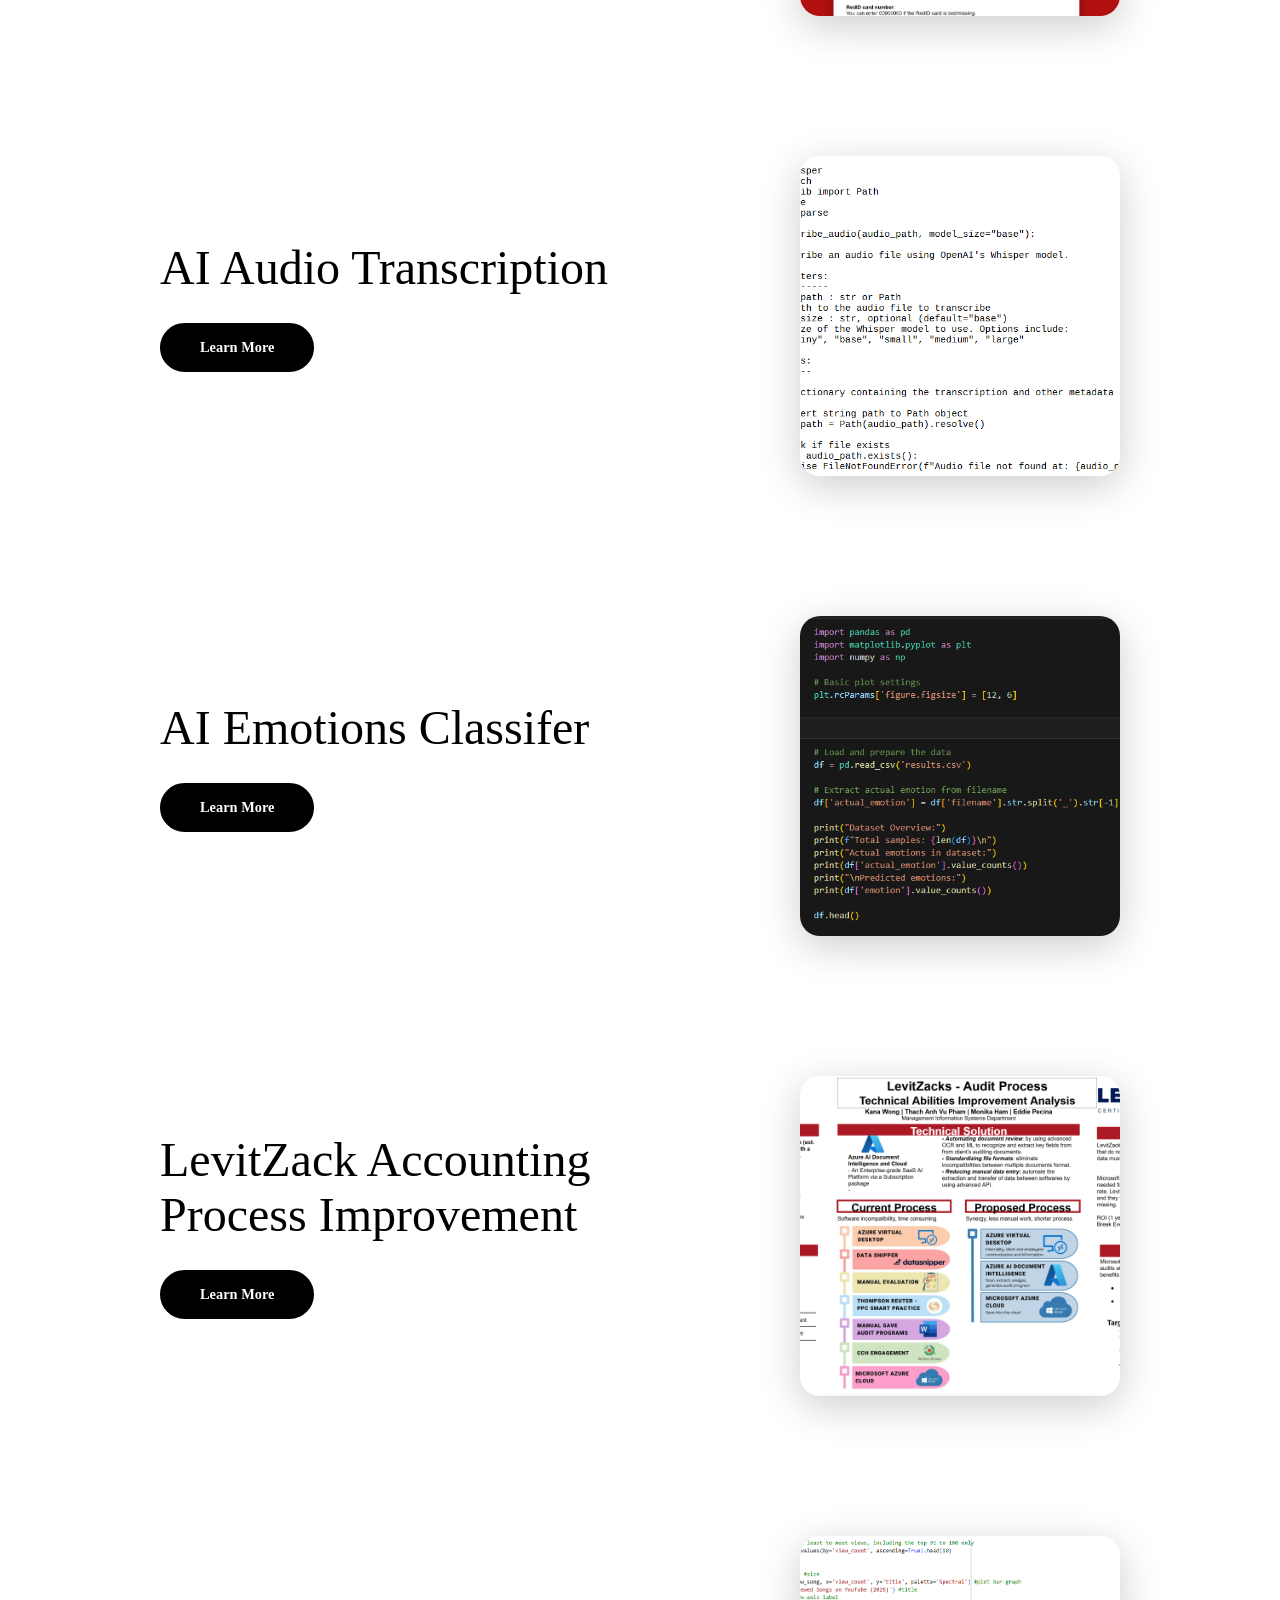
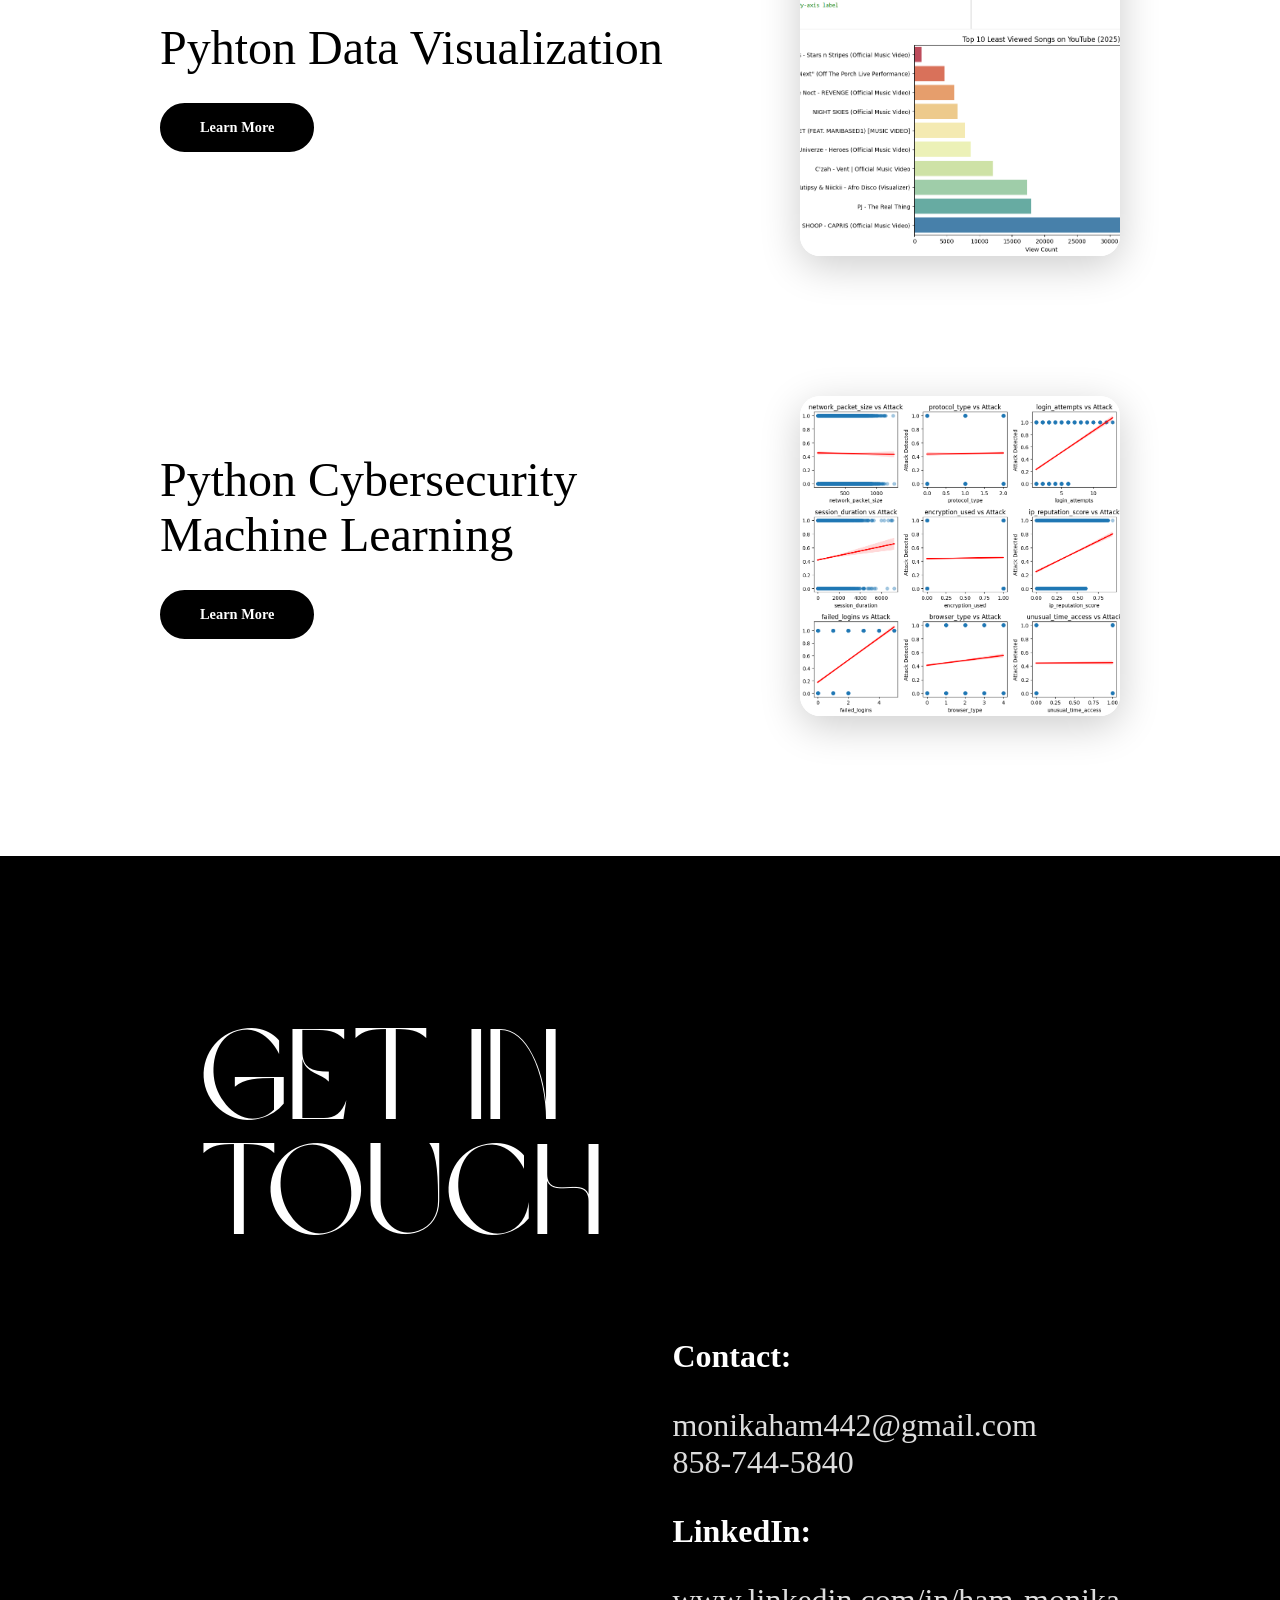
==== commit 83426835: "Update index.html" ====
--- a/index.html
+++ b/index.html
@@ -81,9 +81,9 @@
         </a>
 
         <!-- Contact find-card -->
-        <a href="contact.html" class="find-card fade-in">
+        <a href="#contact-section" class="find-card fade-in">
           <div class="icon">
-            <img src="#contact-section" alt="Contact Icon" />
+            <img src="contact.png" alt="Contact Icon" />
           </div>
           <h3>Contact</h3>
         </a>
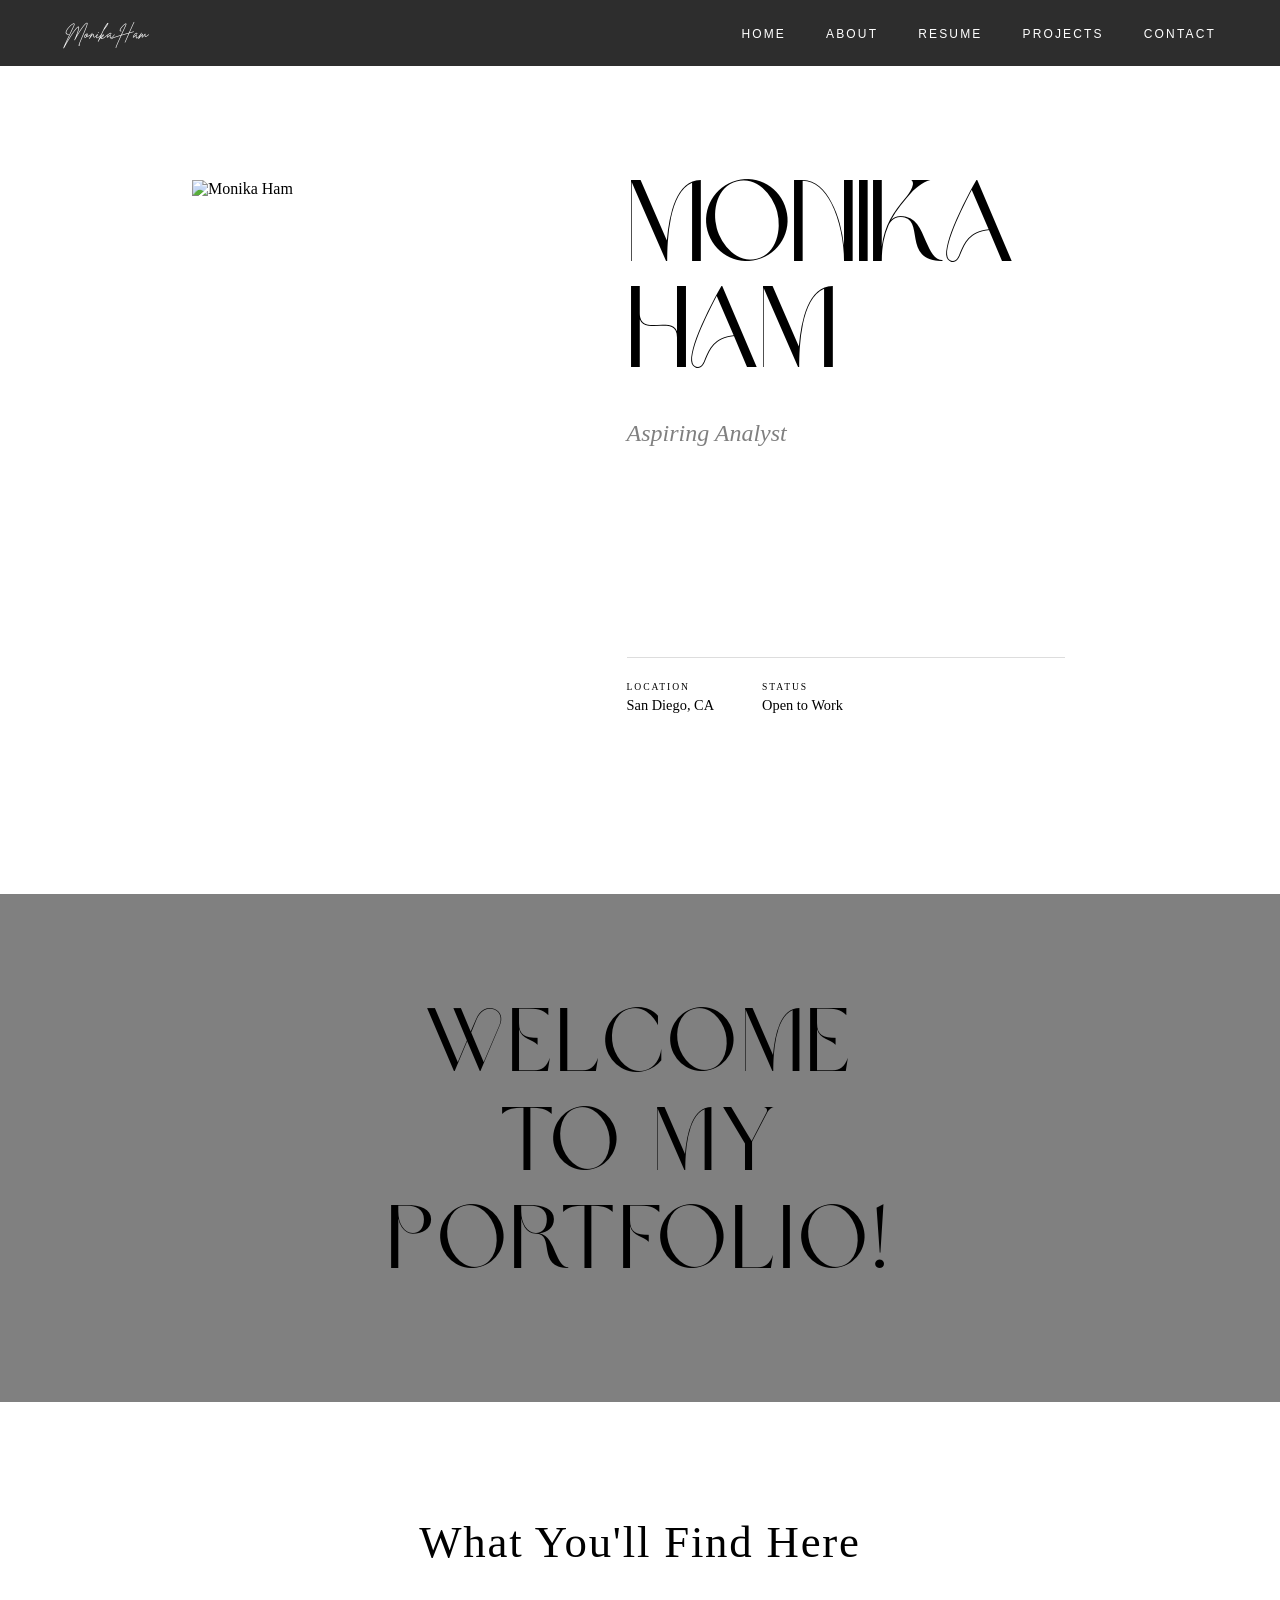
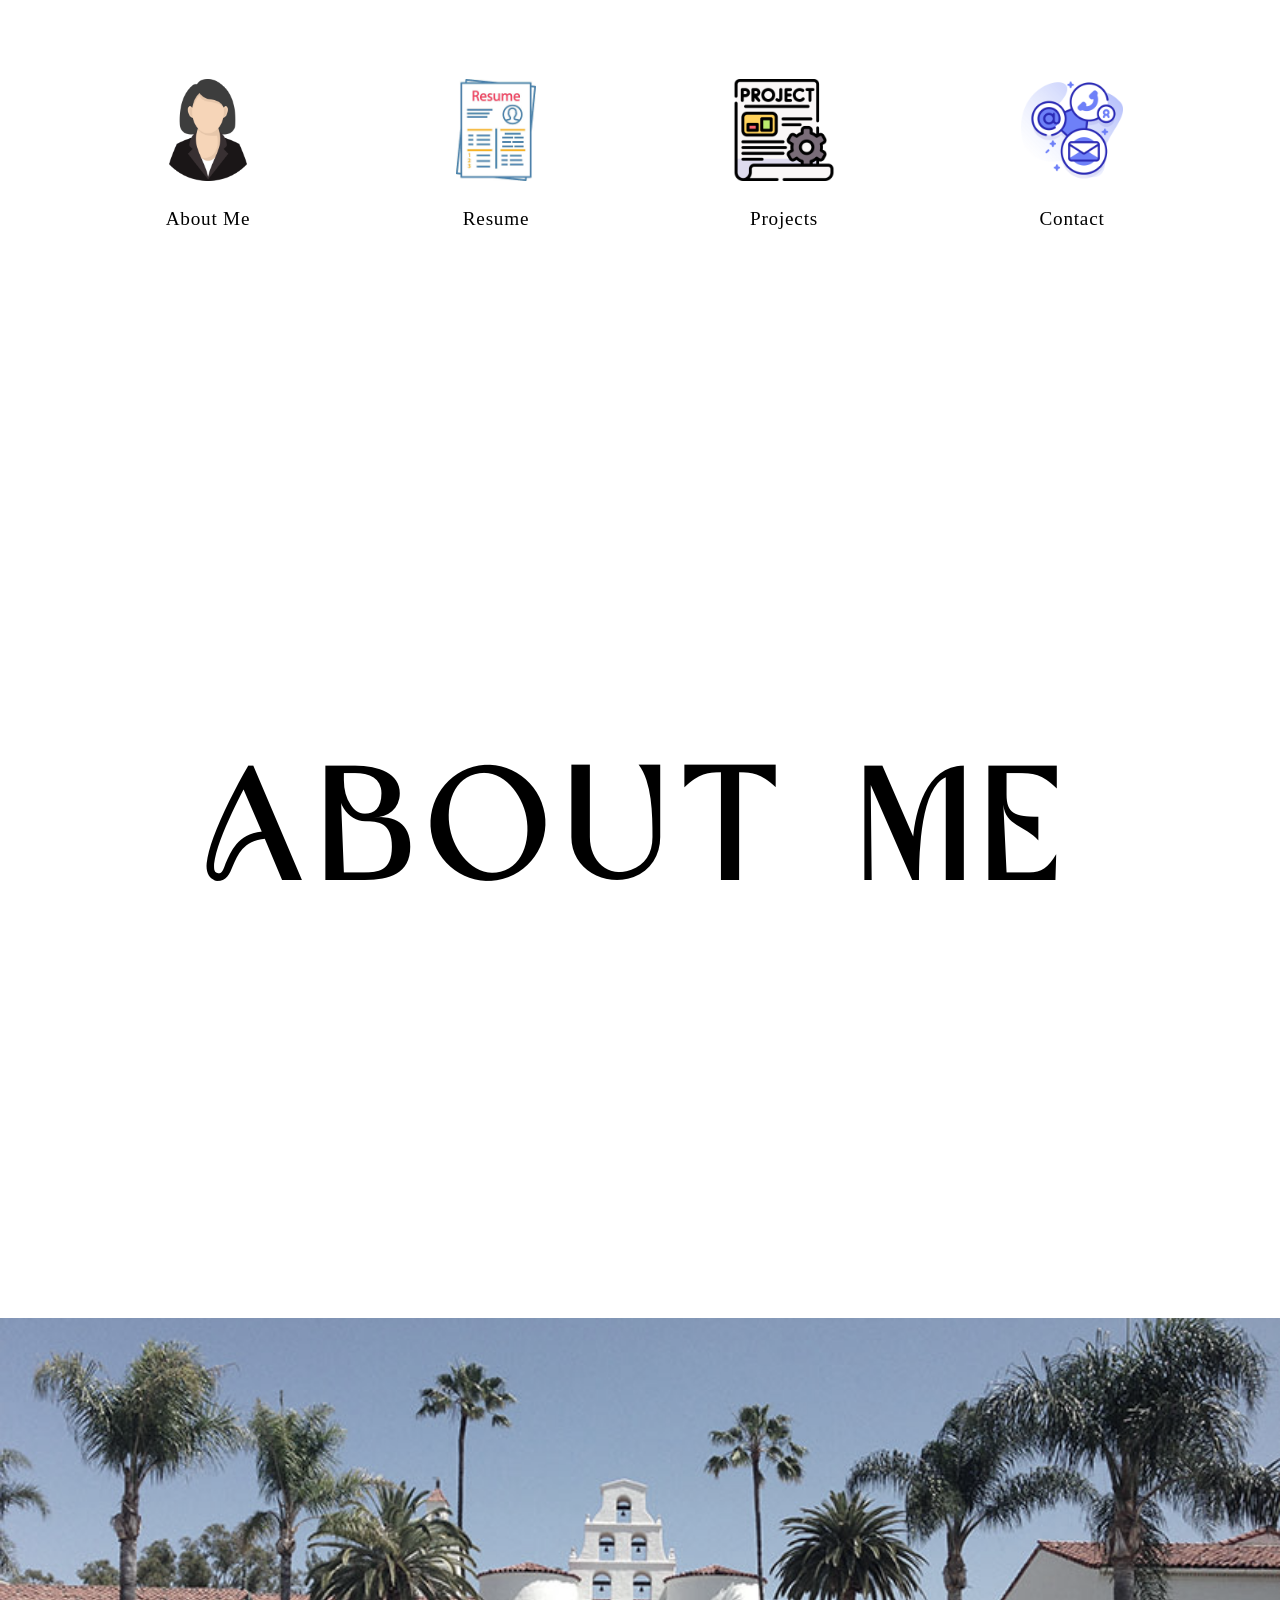
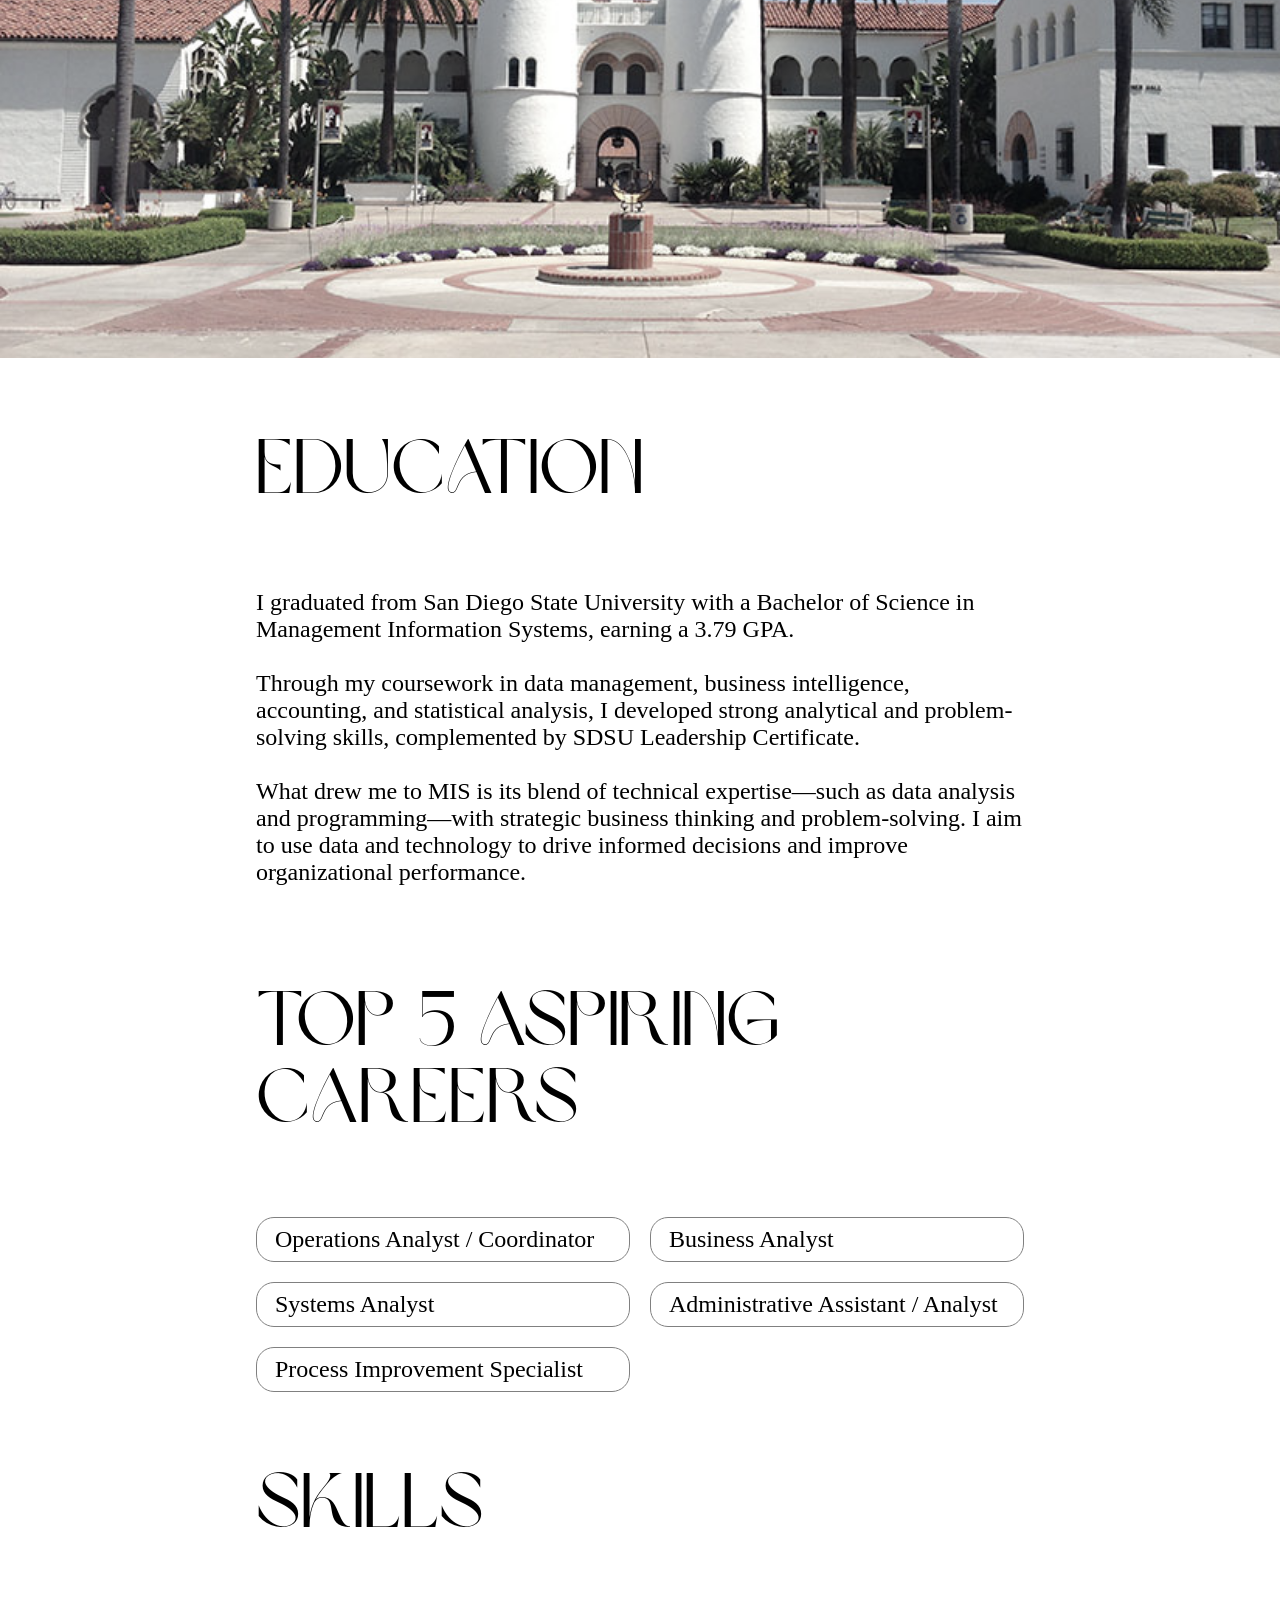
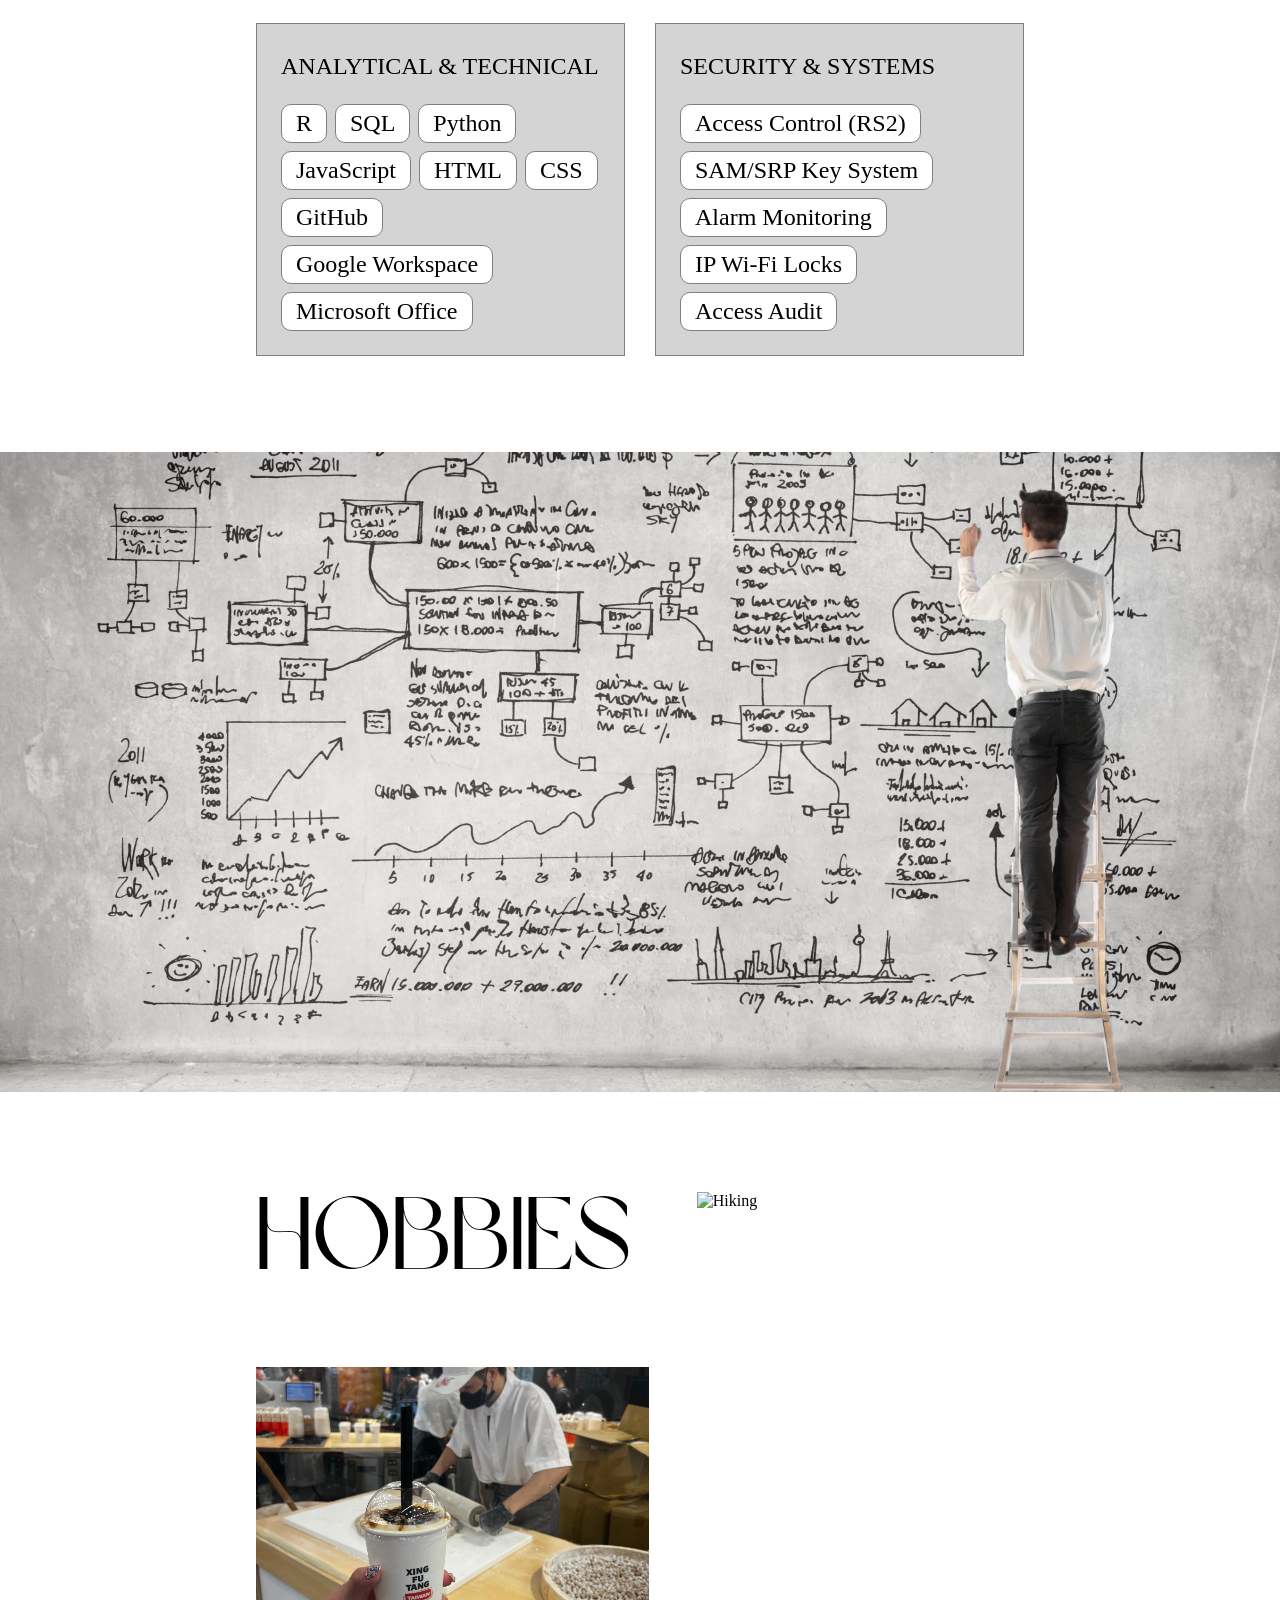
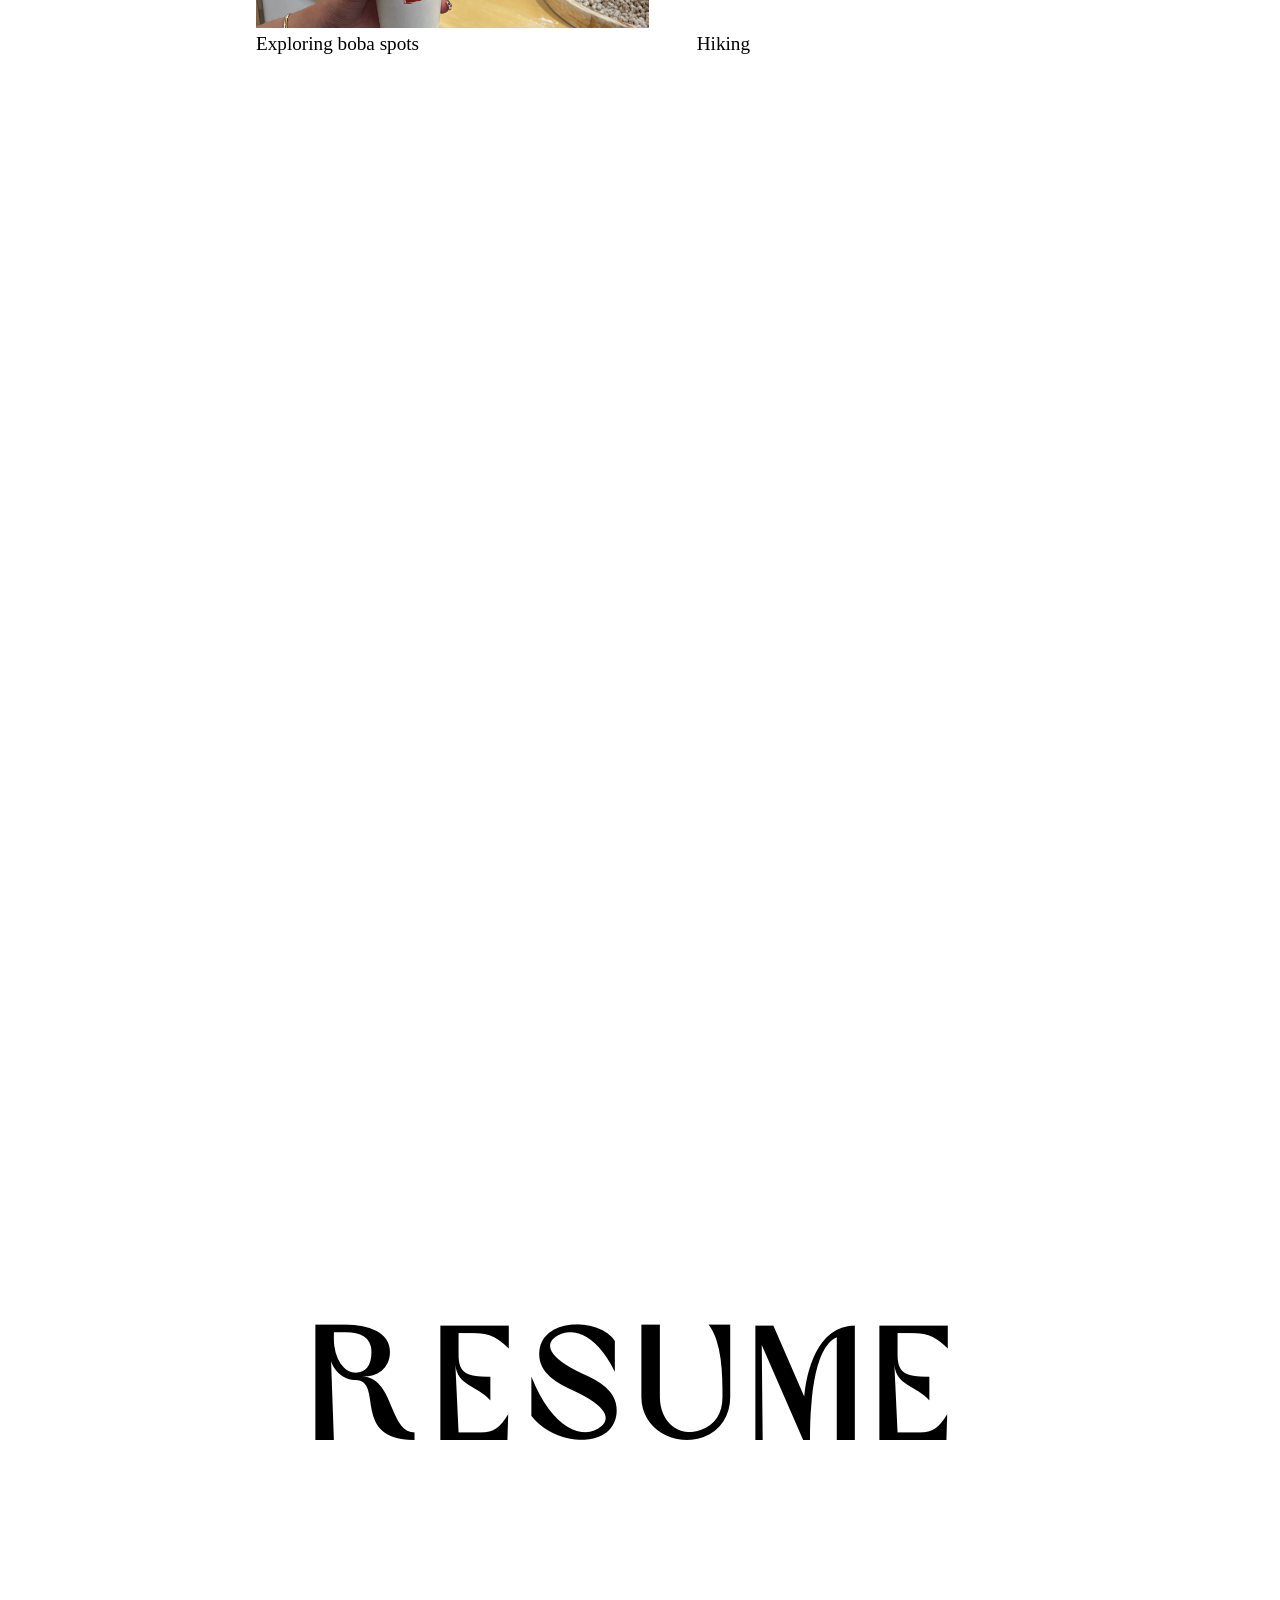
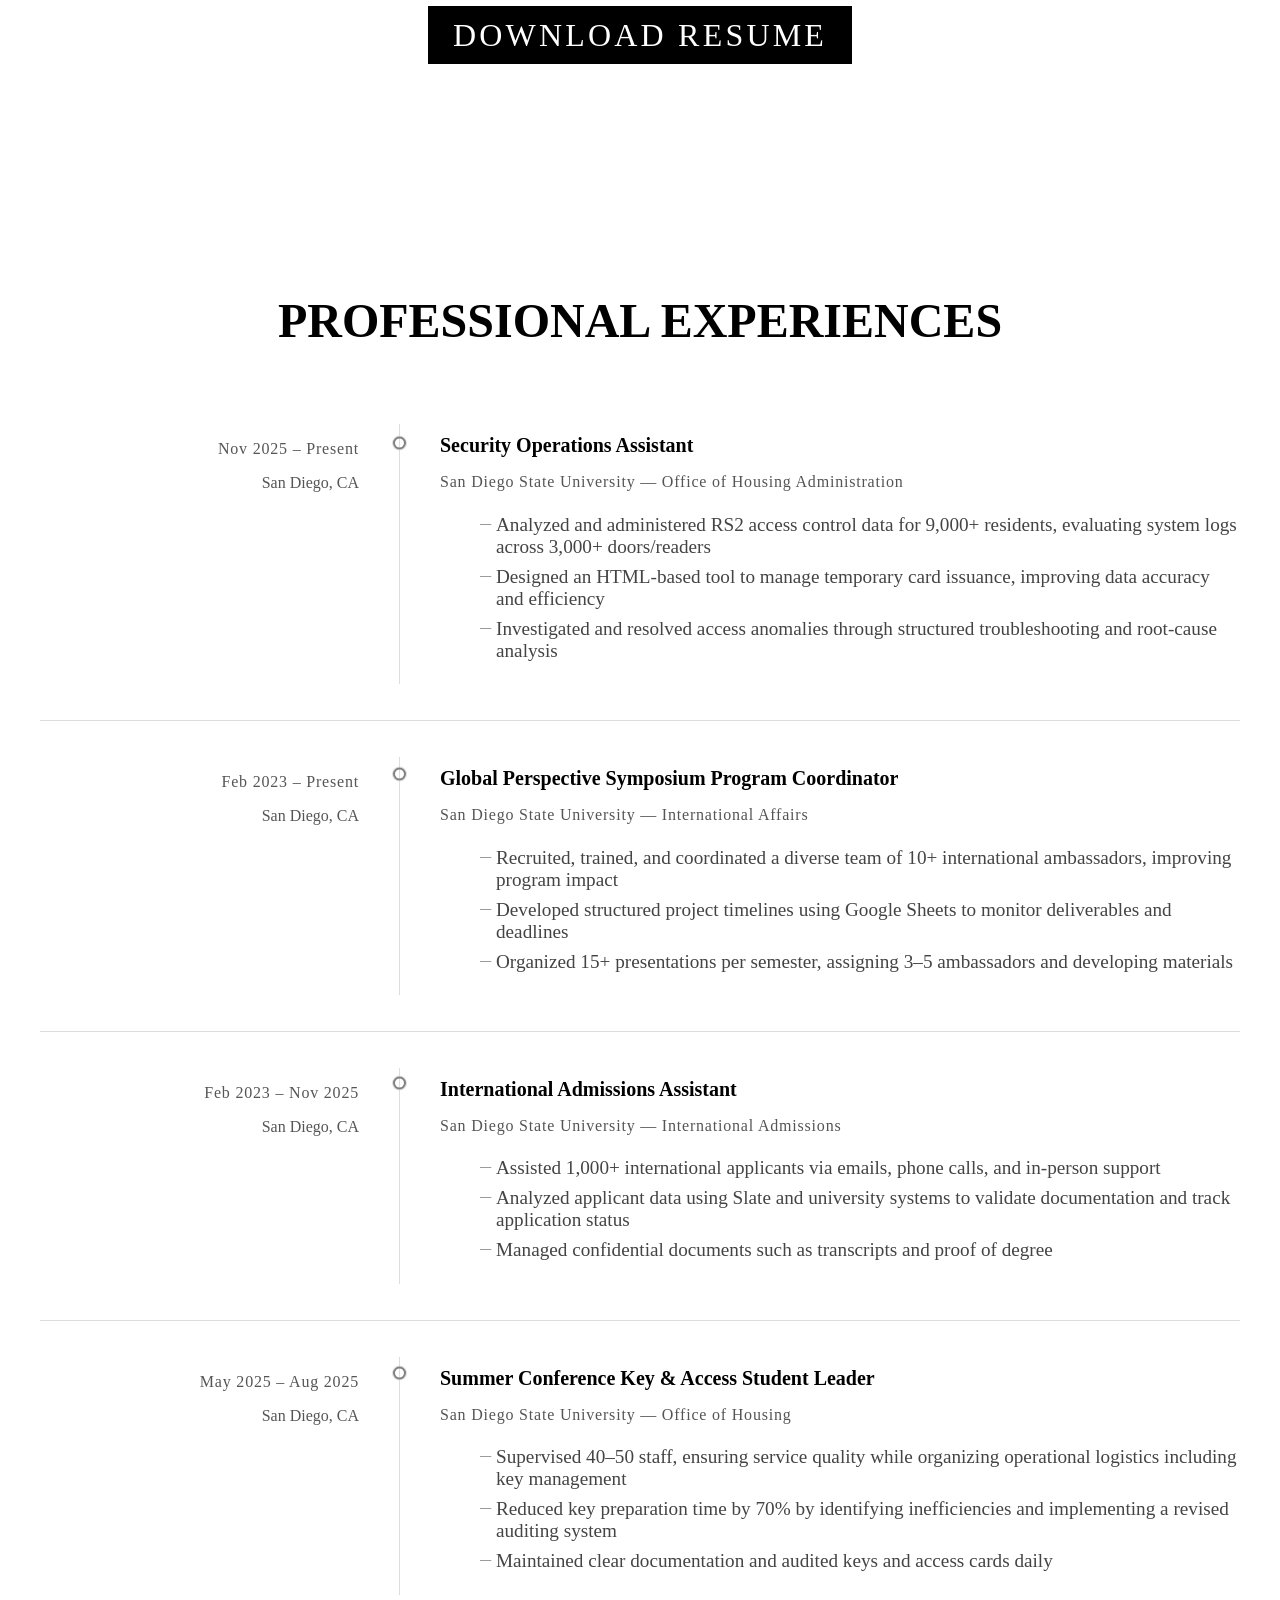
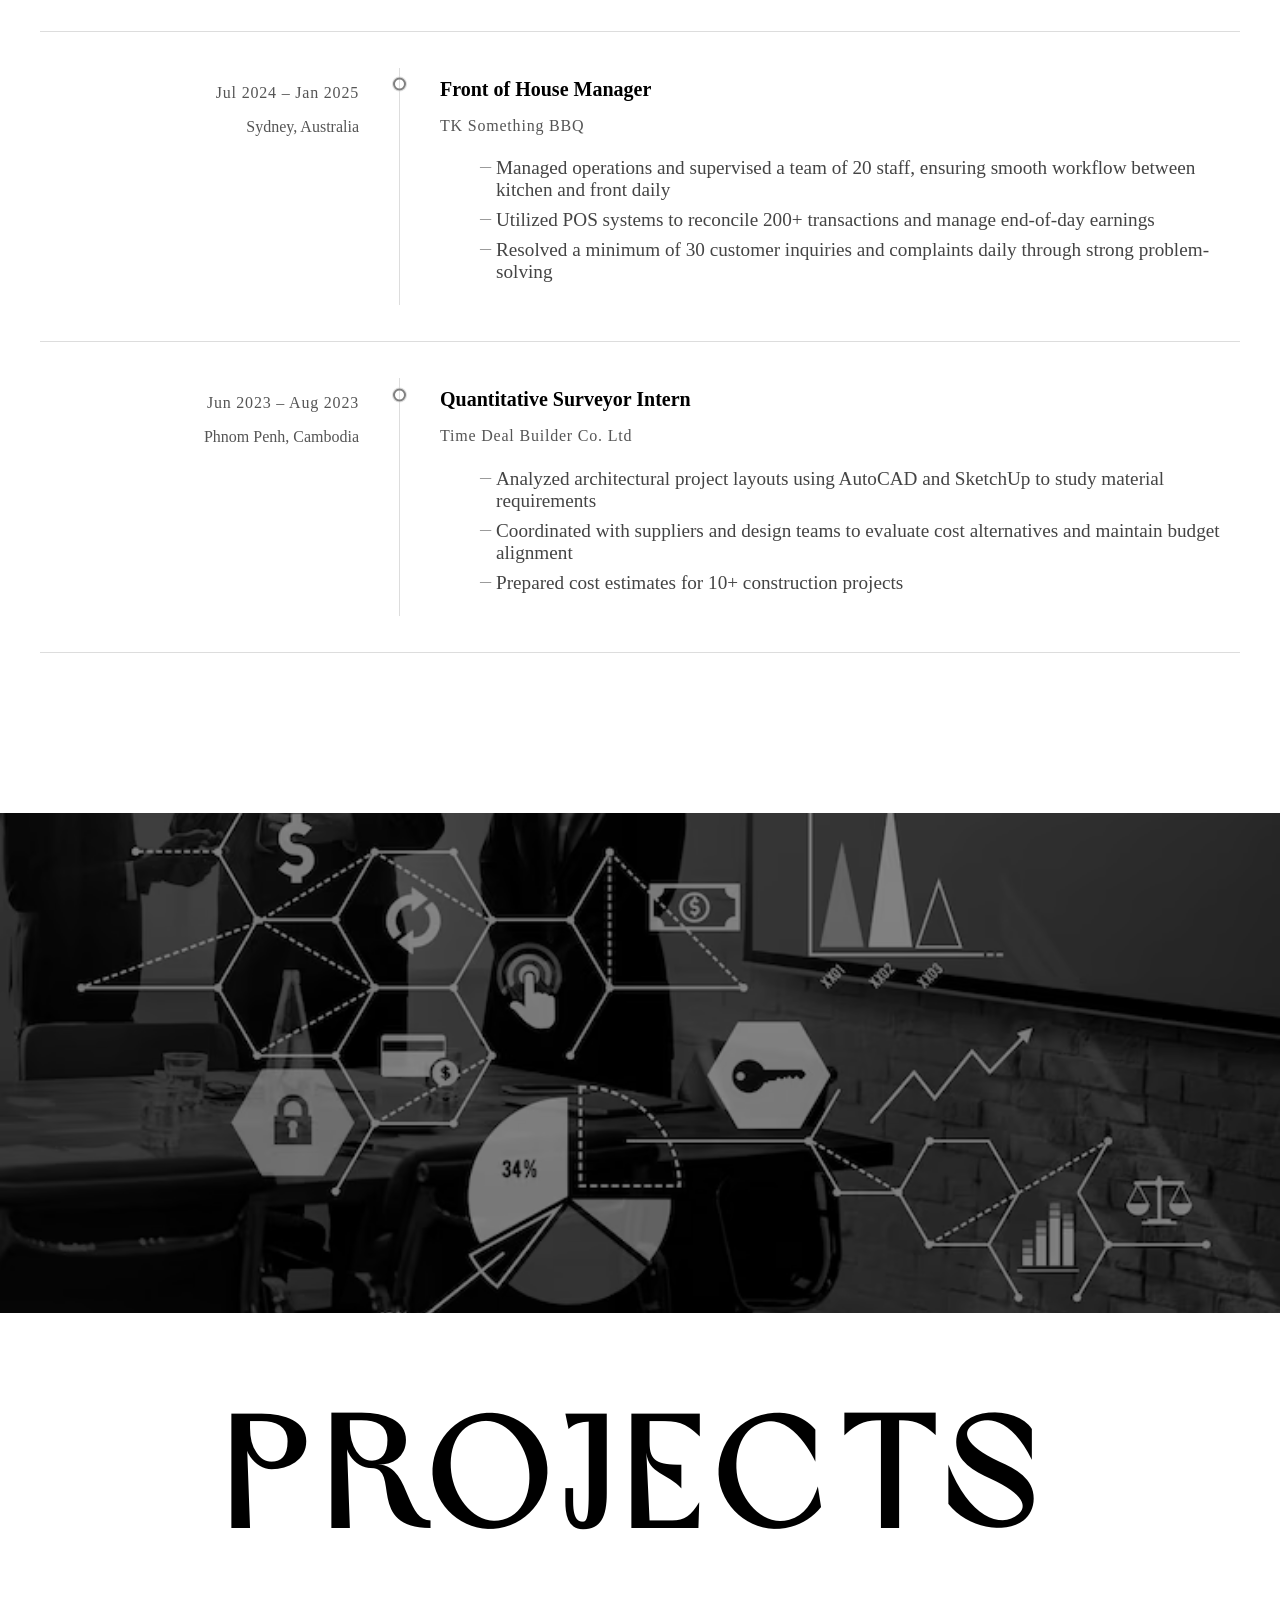
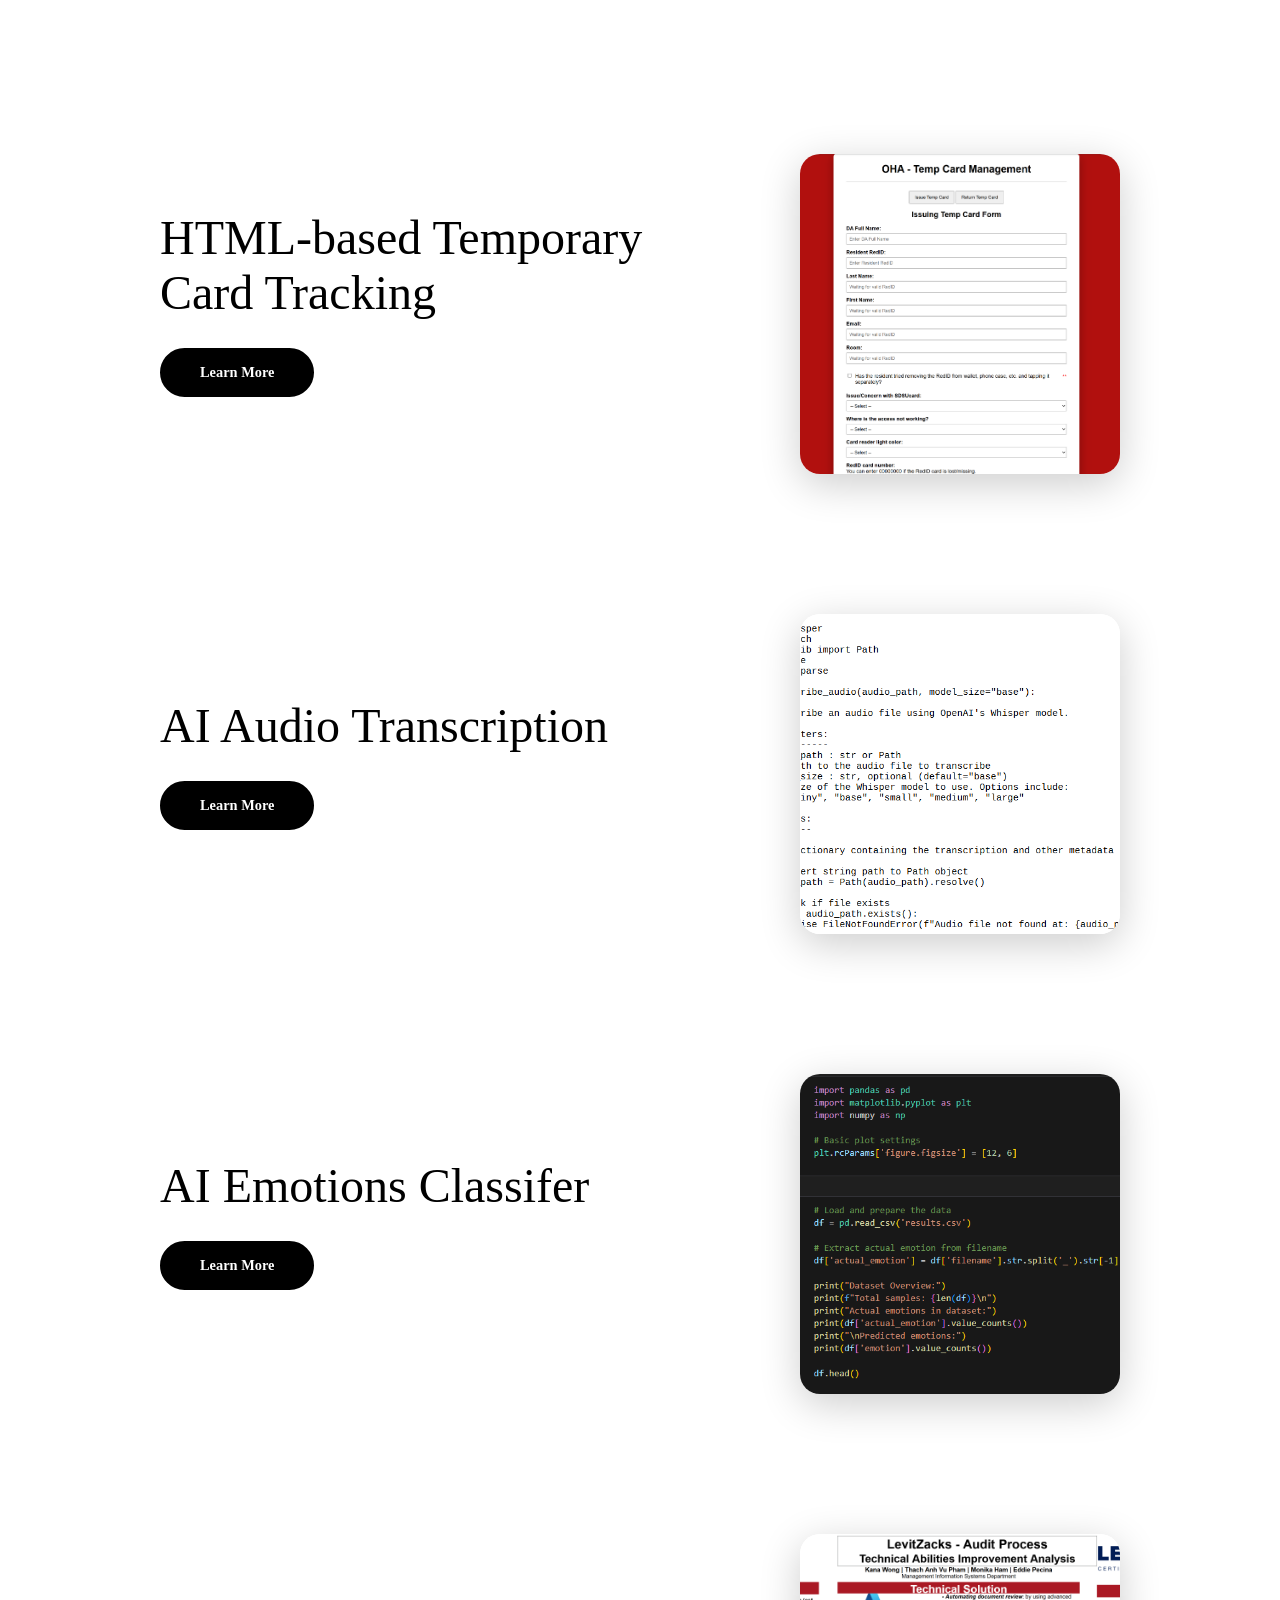
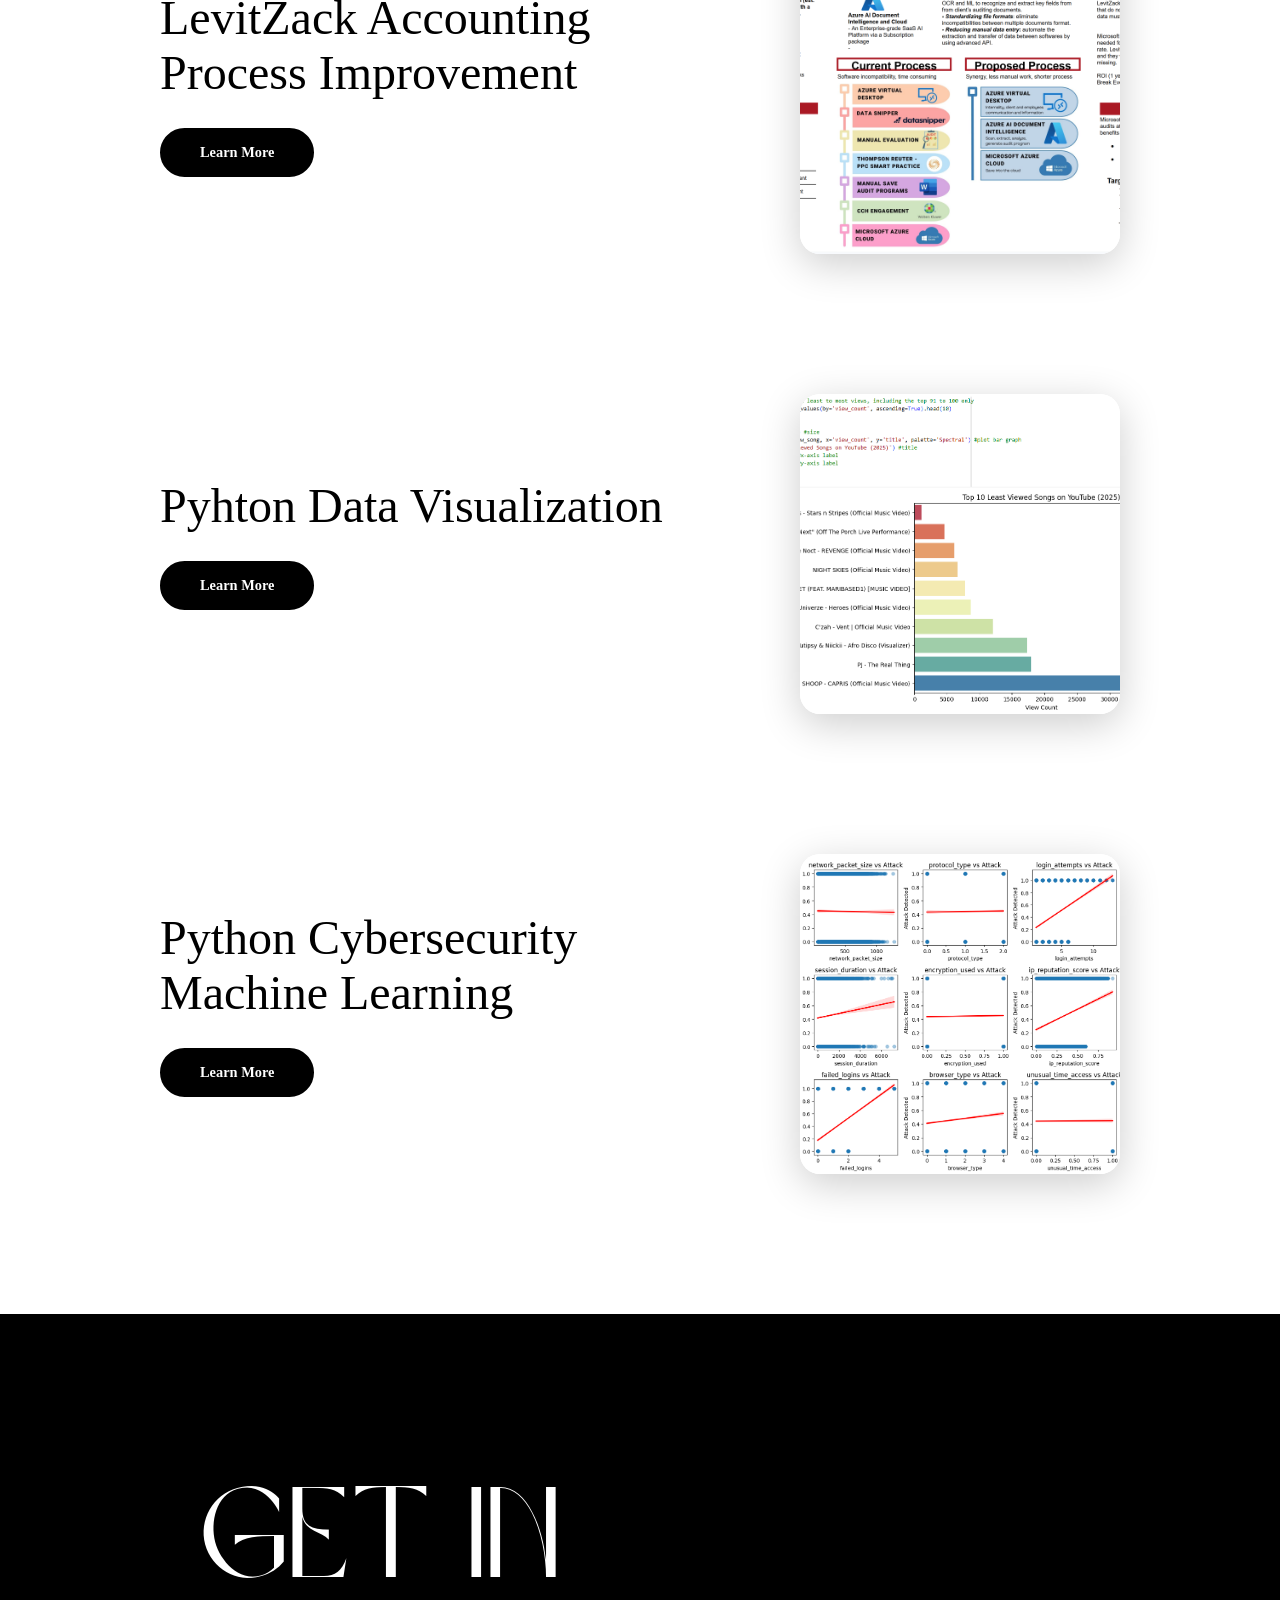
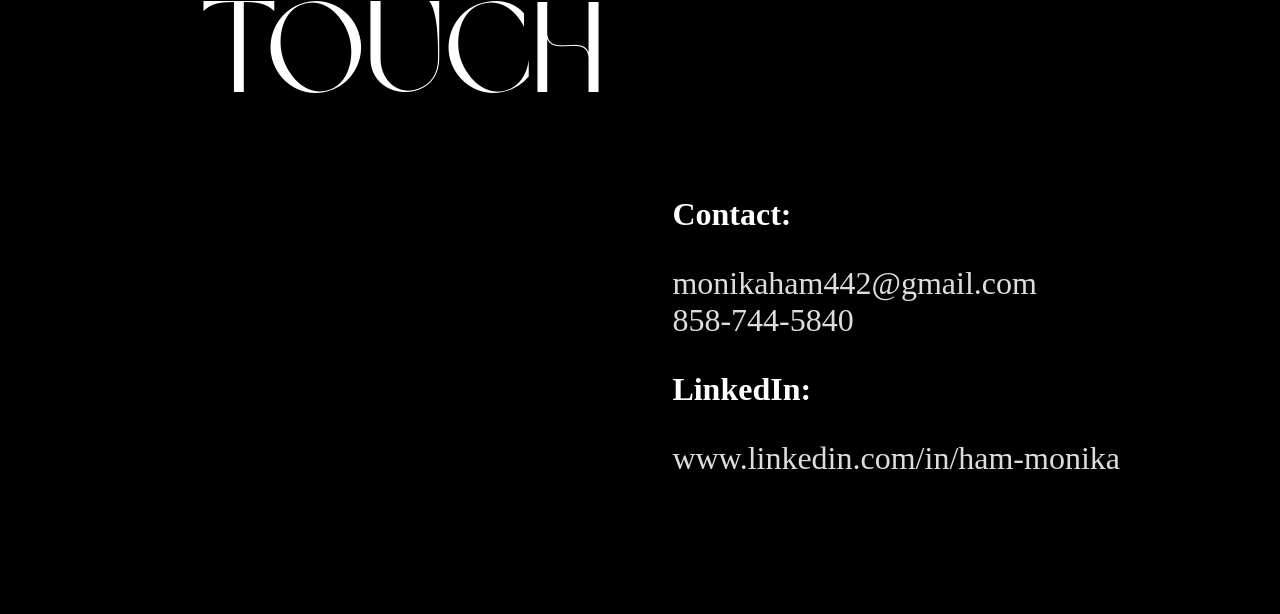
==== commit 96a09b6d: "Update index.html" ====
--- a/index.html
+++ b/index.html
@@ -216,12 +216,12 @@
                 </div>
 
                 <div class="timeline-content"> <!-- Role, Organization, and expereinces -->
-                    <h3>Security Operations Lead</h3>
+                    <h3>Security Operations Assistant</h3>
                     <p class="org">San Diego State University — Office of Housing Administration</p>
                     <ul>
-                        <li>Analyze and administer RS2 access control data for 9,000+ residents, evaluating system logs across 3,000+ doors/readers</li>
+                        <li>Analyzed and administered RS2 access control data for 9,000+ residents, evaluating system logs across 3,000+ doors/readers</li>
                         <li>Designed an HTML-based tool to manage temporary card issuance, improving data accuracy and efficiency</li>
-                        <li>Investigate and resolve access anomalies through structured troubleshooting and root-cause analysis</li>
+                        <li>Investigated and resolved access anomalies through structured troubleshooting and root-cause analysis</li>
                     </ul>
                 </div>
             </div>
@@ -237,9 +237,9 @@
                     <h3>Global Perspective Symposium Program Coordinator</h3>
                     <p class="org">San Diego State University — International Affairs</p>
                     <ul>
-                        <li>Recruit, train, and coordinate a diverse team of 10+ international ambassadors, improving program impact</li>
-                        <li>Develop structured project timelines using Google Sheets to monitor deliverables and deadlines</li>
-                        <li>Organize 15+ presentations per semester, assigning 3–5 ambassadors and developing materials</li>
+                        <li>Recruited, trained, and coordinated a diverse team of 10+ international ambassadors, improving program impact</li>
+                        <li>Developed structured project timelines using Google Sheets to monitor deliverables and deadlines</li>
+                        <li>Organized 15+ presentations per semester, assigning 3–5 ambassadors and developing materials</li>
                     </ul>
                 </div>
             </div>
--- a/style.css
+++ b/style.css
@@ -582,7 +582,7 @@
   color: black;
   padding: 80px 0;
   gap: 20px;
-  width: 60%;        
+  width: 100%;        
   margin: 0 auto;    
   text-align: left;  
   font-size: 1.4rem;
@@ -601,7 +601,8 @@
   flex-direction: column;
   gap: 0;
   margin: 0 auto;
-  max-width: 100%;
+  width: 100%;
+  max-width: 1200px;
 }
 
 .timeline-item {
